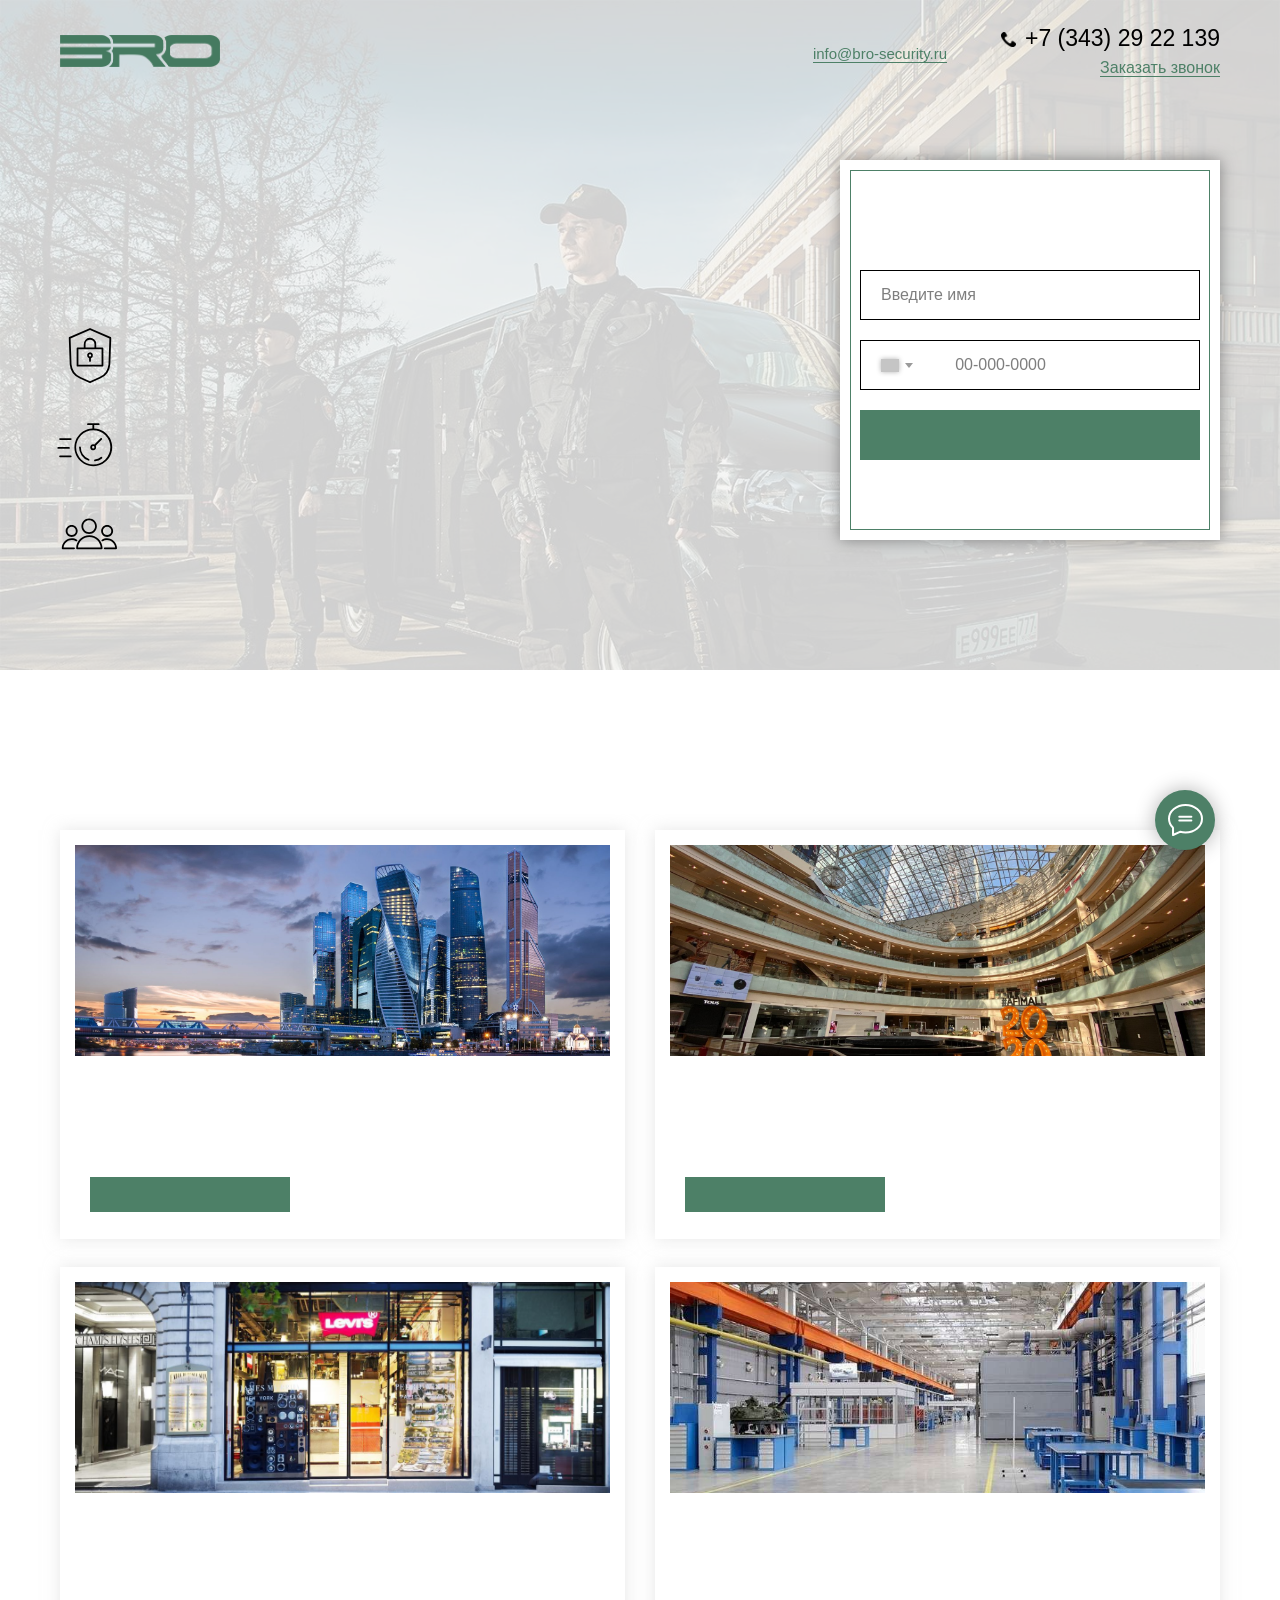
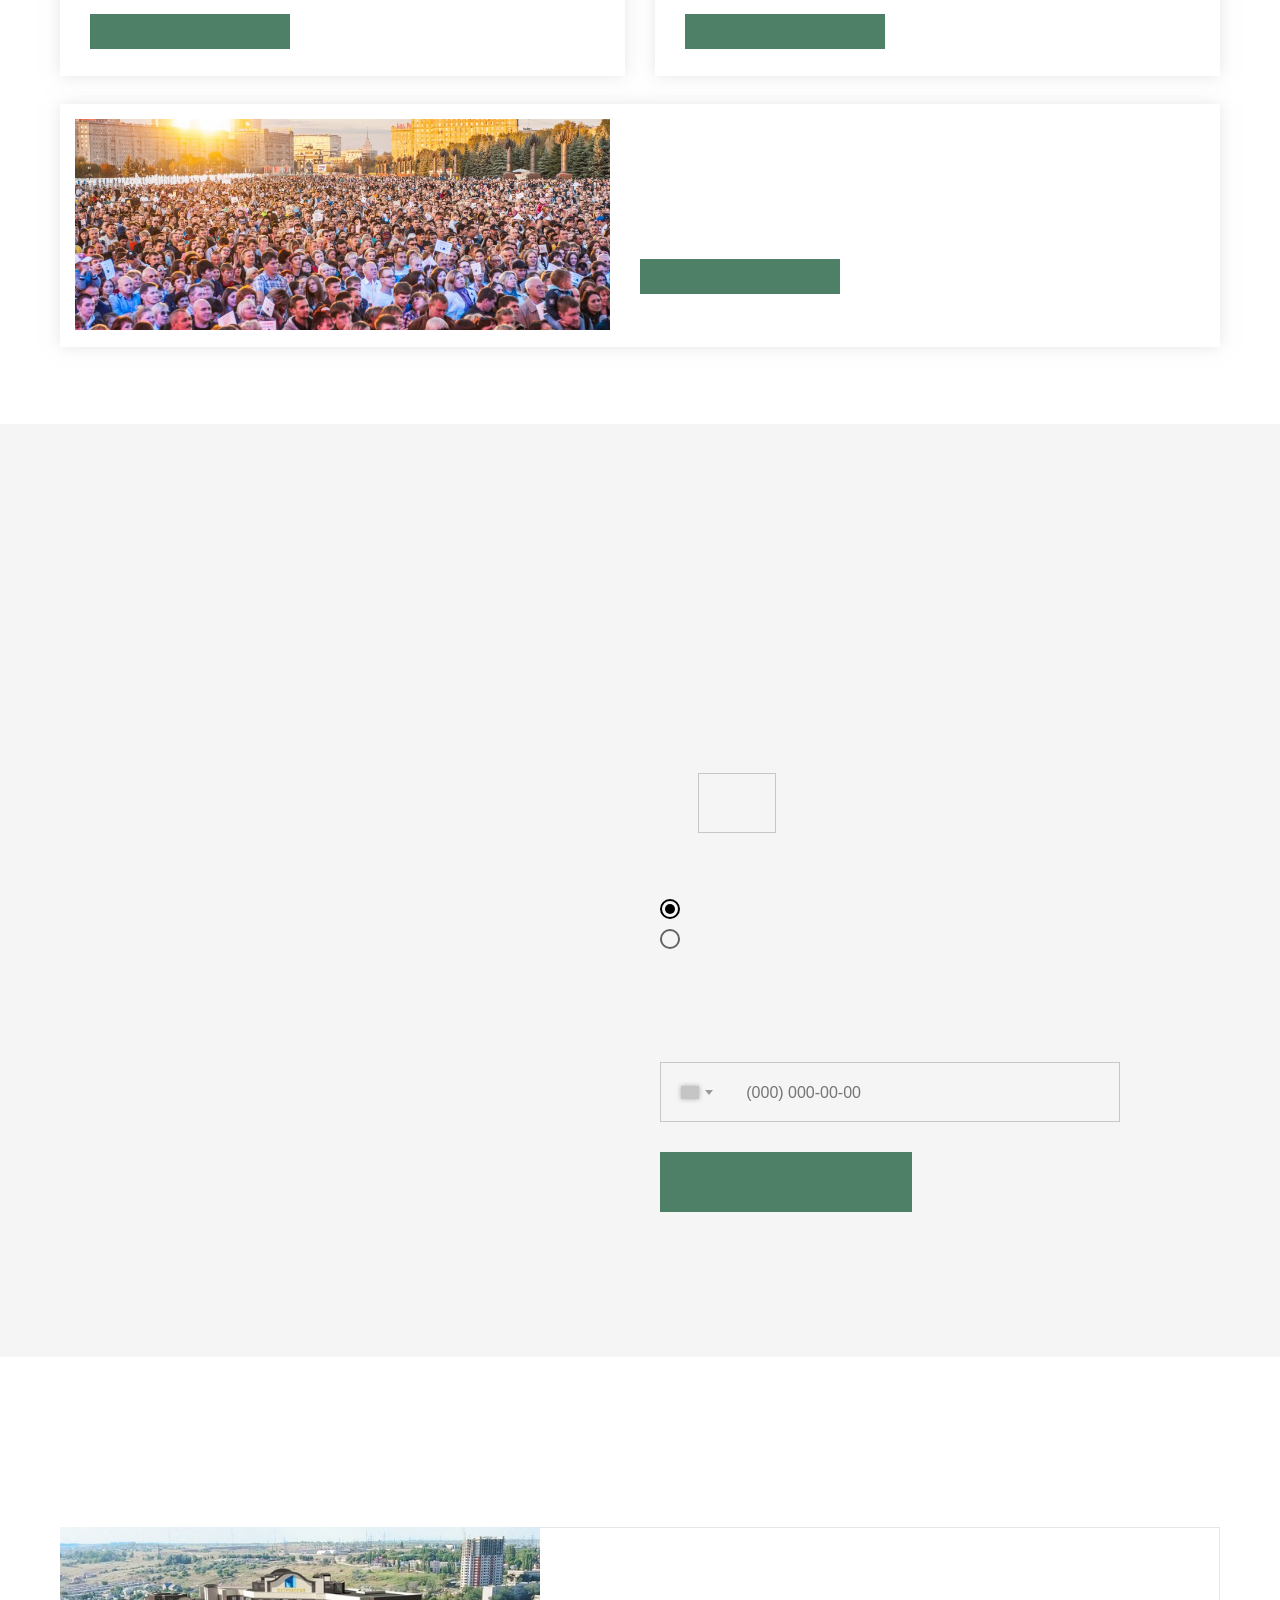
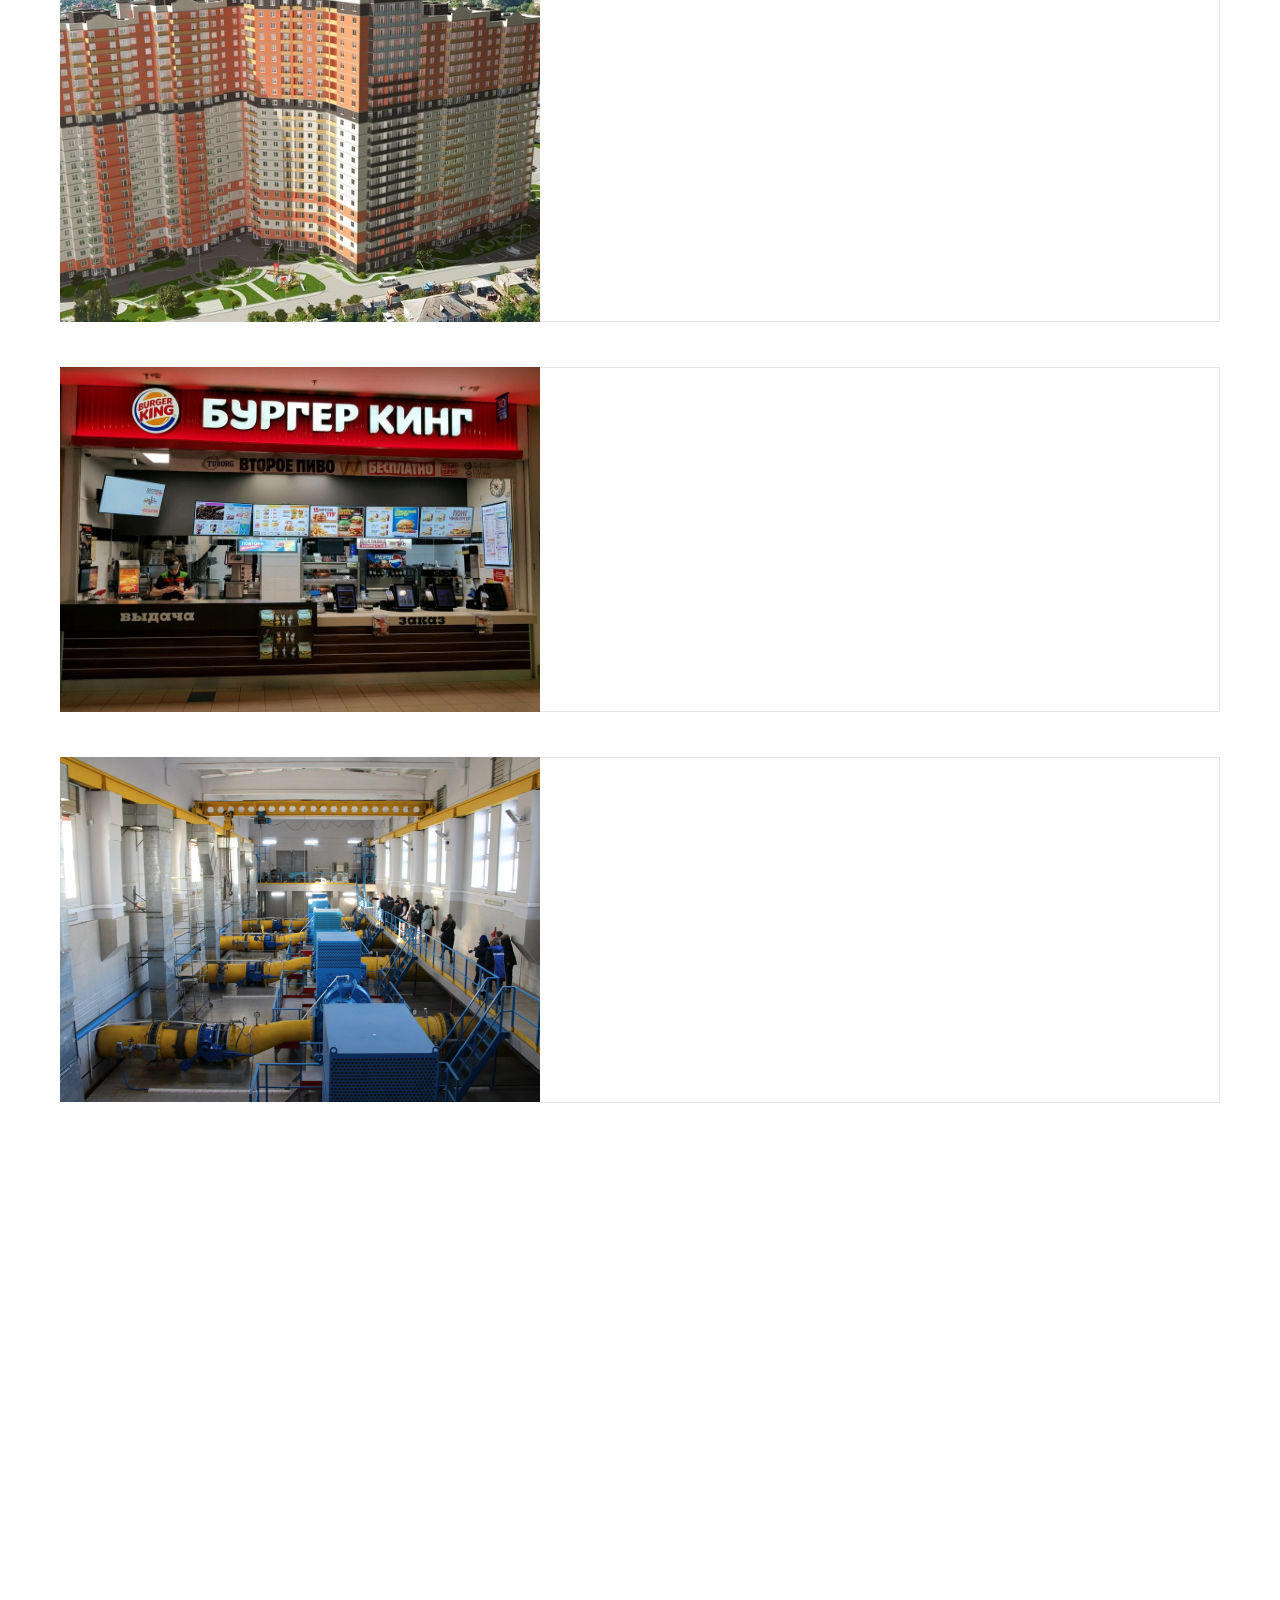
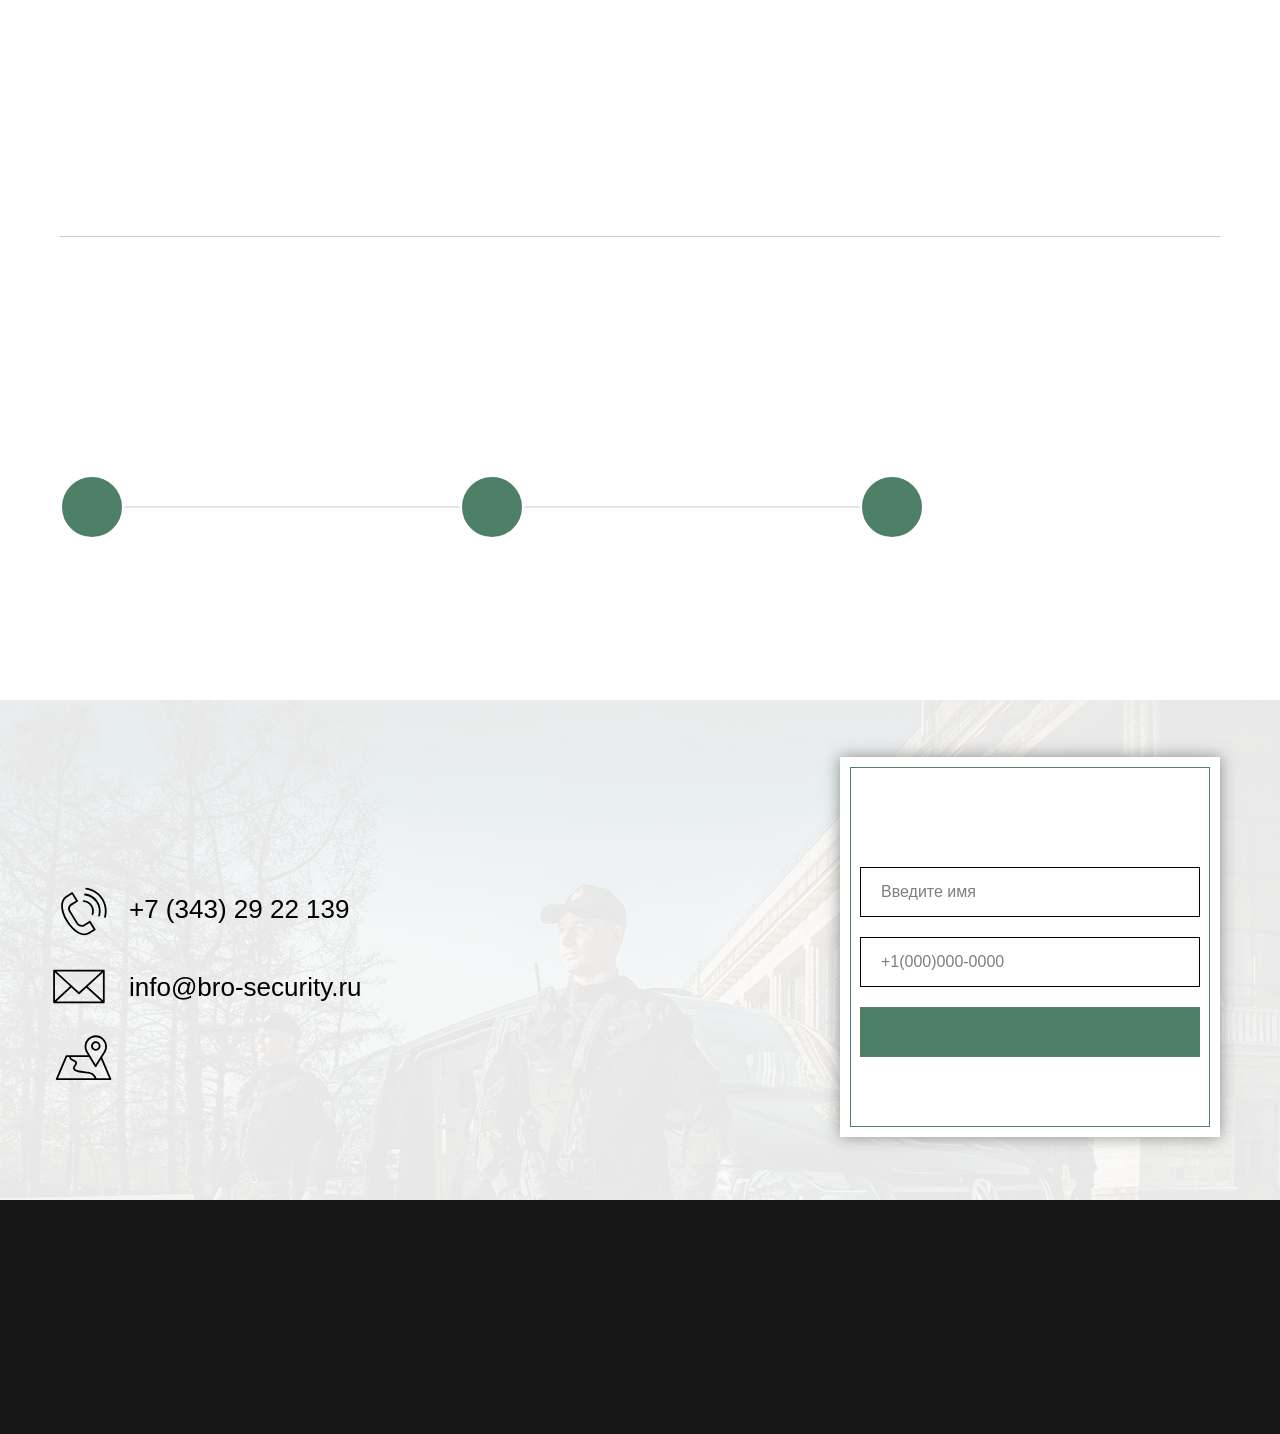
==== index.html @ 753323df "Add files via upload" ====
<!DOCTYPE html><html><head><meta charset="utf-8" /><meta http-equiv="Content-Type" content="text/html; charset=utf-8" /><meta name="viewport" content="width=device-width, initial-scale=1.0" /> <!--metatextblock--><title>Физическая охрана бизнеса от 200 руб/час</title><meta name="description" content="Охранная организация «БРО» предоставляет профессиональные услуги по физической охране бизнеса" /> <meta property="og:url" content="https://bro-security.ru" /><meta property="og:title" content="Физическая охрана бизнеса от 200 руб/час" /><meta property="og:description" content="Охранная организация «БРО» предоставляет профессиональные услуги по физической охране бизнеса" /><meta property="og:type" content="website" /><meta property="og:image" content="images/tild3362-3137-4663-b663-303465323638__slide_1.jpg" /><link rel="canonical" href="https://bro-security.ru"><!--/metatextblock--><meta name="format-detection" content="telephone=no" /><meta http-equiv="x-dns-prefetch-control" content="on"><link rel="dns-prefetch" href="https://ws.tildacdn.com"><link rel="dns-prefetch" href="https://fonts.tildacdn.com"><link rel="shortcut icon" href="images/tild6362-3034-4066-b734-313566666436__iconfinder-lock-4341.ico" type="image/x-icon" /><link rel="apple-touch-icon" href="images/tild3664-3162-4339-a231-393736623938__iconfinder-lock-4341.png"><link rel="apple-touch-icon" sizes="76x76" href="images/tild3664-3162-4339-a231-393736623938__iconfinder-lock-4341.png"><link rel="apple-touch-icon" sizes="152x152" href="images/tild3664-3162-4339-a231-393736623938__iconfinder-lock-4341.png"><link rel="apple-touch-startup-image" href="images/tild3664-3162-4339-a231-393736623938__iconfinder-lock-4341.png"><meta name="msapplication-TileColor" content="#d6d6d6"><meta name="msapplication-TileImage" content="images/tild3838-3130-4834-a637-363061636532__iconfinder-lock-4341.png"><!-- Assets --><script src="https://neo.tildacdn.com/js/tilda-fallback-1.0.min.js" async charset="utf-8"></script><link rel="stylesheet" href="css/tilda-grid-3.0.min.css" type="text/css" media="all" onerror="this.loaderr='y';"/><link rel="stylesheet" href="css/tilda-blocks-page13606999.min.css?t=1726739747" type="text/css" media="all" onerror="this.loaderr='y';" /><link rel="stylesheet" href="css/tilda-popup-1.1.min.css" type="text/css" media="print" onload="this.media='all';" onerror="this.loaderr='y';" /><noscript><link rel="stylesheet" href="css/tilda-popup-1.1.min.css" type="text/css" media="all" /></noscript><link rel="stylesheet" href="css/tilda-forms-1.0.min.css" type="text/css" media="all" onerror="this.loaderr='y';" /><link rel="stylesheet" href="css/tilda-cards-1.0.min.css" type="text/css" media="all" onerror="this.loaderr='y';" /><link rel="stylesheet" href="css/tilda-slds-1.4.min.css" type="text/css" media="print" onload="this.media='all';" onerror="this.loaderr='y';" /><noscript><link rel="stylesheet" href="css/tilda-slds-1.4.min.css" type="text/css" media="all" /></noscript><link rel="stylesheet" href="css/tilda-catalog-1.1.min.css" type="text/css" media="print" onload="this.media='all';" onerror="this.loaderr='y';" /><noscript><link rel="stylesheet" href="css/tilda-catalog-1.1.min.css" type="text/css" media="all" /></noscript><link rel="stylesheet" href="css/highlight.min.css" type="text/css" media="all" onerror="this.loaderr='y';" /><link rel="stylesheet" href="css/tilda-zoom-2.0.min.css" type="text/css" media="print" onload="this.media='all';" onerror="this.loaderr='y';" /><noscript><link rel="stylesheet" href="css/tilda-zoom-2.0.min.css" type="text/css" media="all" /></noscript><script type="text/javascript">TildaFonts = ["2485","2488","2491","2494"];</script><script type="text/javascript" src="js/tilda-fonts.min.js" charset="utf-8" onerror="this.loaderr='y';"></script><script nomodule src="js/tilda-polyfill-1.0.min.js" charset="utf-8"></script><script type="text/javascript">function t_onReady(func) {
if (document.readyState != 'loading') {
func();
} else {
document.addEventListener('DOMContentLoaded', func);
}
}
function t_onFuncLoad(funcName, okFunc, time) {
if (typeof window[funcName] === 'function') {
okFunc();
} else {
setTimeout(function() {
t_onFuncLoad(funcName, okFunc, time);
},(time || 100));
}
}function t_throttle(fn, threshhold, scope) {return function () {fn.apply(scope || this, arguments);};}</script><script src="js/jquery-1.10.2.min.js" charset="utf-8" onerror="this.loaderr='y';"></script> <script src="js/tilda-scripts-3.0.min.js" charset="utf-8" defer onerror="this.loaderr='y';"></script><script src="js/tilda-blocks-page13606999.min.js?t=1726739747" charset="utf-8" async onerror="this.loaderr='y';"></script><script src="js/lazyload-1.3.min.export.js" charset="utf-8" async onerror="this.loaderr='y';"></script><script src="js/tilda-zero-1.1.min.js" charset="utf-8" async onerror="this.loaderr='y';"></script><script src="js/tilda-menu-1.0.min.js" charset="utf-8" async onerror="this.loaderr='y';"></script><script src="js/tilda-popup-1.0.min.js" charset="utf-8" async onerror="this.loaderr='y';"></script><script src="js/tilda-forms-1.0.min.js" charset="utf-8" async onerror="this.loaderr='y';"></script><script src="js/tilda-cards-1.0.min.js" charset="utf-8" async onerror="this.loaderr='y';"></script><script src="js/hammer.min.js" charset="utf-8" async onerror="this.loaderr='y';"></script><script src="js/tilda-slds-1.4.min.js" charset="utf-8" async onerror="this.loaderr='y';"></script><script src="js/tilda-products-1.0.min.js" charset="utf-8" async onerror="this.loaderr='y';"></script><script src="js/tilda-catalog-1.1.min.js" charset="utf-8" async onerror="this.loaderr='y';"></script><script src="js/highlight.min.js" charset="utf-8" onerror="this.loaderr='y';"></script><script src="js/tilda-zero-forms-1.0.min.js" charset="utf-8" async onerror="this.loaderr='y';"></script><script src="js/tilda-zoom-2.0.min.js" charset="utf-8" async onerror="this.loaderr='y';"></script><script src="js/tilda-skiplink-1.0.min.js" charset="utf-8" async onerror="this.loaderr='y';"></script><script src="js/tilda-events-1.0.min.js" charset="utf-8" async onerror="this.loaderr='y';"></script><script type="text/javascript">window.dataLayer = window.dataLayer || [];</script><script type="text/javascript">(function () {
if((/bot|google|yandex|baidu|bing|msn|duckduckbot|teoma|slurp|crawler|spider|robot|crawling|facebook/i.test(navigator.userAgent))===false && typeof(sessionStorage)!='undefined' && sessionStorage.getItem('visited')!=='y' && document.visibilityState){
var style=document.createElement('style');
style.type='text/css';
style.innerHTML='@media screen and (min-width: 980px) {.t-records {opacity: 0;}.t-records_animated {-webkit-transition: opacity ease-in-out .2s;-moz-transition: opacity ease-in-out .2s;-o-transition: opacity ease-in-out .2s;transition: opacity ease-in-out .2s;}.t-records.t-records_visible {opacity: 1;}}';
document.getElementsByTagName('head')[0].appendChild(style);
function t_setvisRecs(){
var alr=document.querySelectorAll('.t-records');
Array.prototype.forEach.call(alr, function(el) {
el.classList.add("t-records_animated");
});
setTimeout(function () {
Array.prototype.forEach.call(alr, function(el) {
el.classList.add("t-records_visible");
});
sessionStorage.setItem("visited", "y");
}, 400);
} 
document.addEventListener('DOMContentLoaded', t_setvisRecs);
}
})();</script></head><body class="t-body" style="margin:0;"><!--allrecords--><div id="allrecords" data-tilda-export="yes" class="t-records" data-hook="blocks-collection-content-node" data-tilda-project-id="2915961" data-tilda-page-id="13606999" data-tilda-formskey="f12c37e75016c7831e504bdbd648b25a" data-tilda-lazy="yes" data-tilda-root-zone="com" ><div id="rec226023724" class="r t-rec" style=" " data-animationappear="off" data-record-type="396" ><!-- T396 --><style>#rec226023724 .t396__artboard {height: 670px; background-color: #e6e6e6; }#rec226023724 .t396__filter {height: 670px; background-image: -webkit-gradient( linear, left top, left bottom, from(rgba(255,255,255,0.8)), to(rgba(255,255,255,0.8)) );background-image: -webkit-linear-gradient(top, rgba(255,255,255,0.8), rgba(255,255,255,0.8));background-image: linear-gradient(to bottom, rgba(255,255,255,0.8), rgba(255,255,255,0.8));will-change: transform;}#rec226023724 .t396__carrier{height: 670px;background-position: center top;background-attachment: scroll;background-image: url('images/tild3563-3531-4265-b730-343166623231__-__resize__20x__slide_1.jpg');background-size: cover;background-repeat: no-repeat;}@media screen and (max-width: 1199px) {#rec226023724 .t396__artboard,#rec226023724 .t396__filter,#rec226023724 .t396__carrier {height: 590px;}#rec226023724 .t396__filter {}#rec226023724 .t396__carrier {background-attachment: scroll;}}@media screen and (max-width: 959px) {#rec226023724 .t396__artboard,#rec226023724 .t396__filter,#rec226023724 .t396__carrier {height: 740px;}#rec226023724 .t396__filter {}#rec226023724 .t396__carrier {background-attachment: scroll;}}@media screen and (max-width: 639px) {#rec226023724 .t396__artboard,#rec226023724 .t396__filter,#rec226023724 .t396__carrier {height: 800px;}#rec226023724 .t396__filter {}#rec226023724 .t396__carrier {background-attachment: scroll;}}@media screen and (max-width: 479px) {#rec226023724 .t396__artboard,#rec226023724 .t396__filter,#rec226023724 .t396__carrier {height: 840px;}#rec226023724 .t396__filter {}#rec226023724 .t396__carrier {background-attachment: scroll;}} #rec226023724 .tn-elem[data-elem-id="1599042487624"] { z-index: 3; top: 35px;left: calc(50% - 600px + 20px);width: 160px;}#rec226023724 .tn-elem[data-elem-id="1599042487624"] .tn-atom { background-position: center center;border-color: transparent ;border-style: solid ; }@media screen and (max-width: 1199px) {#rec226023724 .tn-elem[data-elem-id="1599042487624"] {top: 35px;left: calc(50% - 480px + 10px);}}@media screen and (max-width: 959px) {#rec226023724 .tn-elem[data-elem-id="1599042487624"] {top: 35px;left: calc(50% - 320px + 10px);}}@media screen and (max-width: 639px) {#rec226023724 .tn-elem[data-elem-id="1599042487624"] {top: 30px;left: calc(50% - 240px + 10px);width: 130px;}}@media screen and (max-width: 479px) {#rec226023724 .tn-elem[data-elem-id="1599042487624"] {top: 27px;left: calc(50% - 160px + 5px);width: 100px;}} #rec226023724 .tn-elem[data-elem-id="1599042923608"] { color: #000000; z-index: 4; top: 29px;left: calc(50% - 600px + 195px);width: 140px;}#rec226023724 .tn-elem[data-elem-id="1599042923608"] .tn-atom { color: #000000; font-size: 13px; font-family: 'Foros',Arial,sans-serif; line-height: 1.25; font-weight: 300; background-position: center center;border-color: transparent ;border-style: solid ; }@media screen and (max-width: 1199px) {#rec226023724 .tn-elem[data-elem-id="1599042923608"] {top: 35px;left: calc(50% - 480px + 180px);width: 190px;}}@media screen and (max-width: 959px) {#rec226023724 .tn-elem[data-elem-id="1599042923608"] {top: 115px;left: calc(50% - 320px + -330px);width: 220px;}}@media screen and (max-width: 639px) {}@media screen and (max-width: 479px) {#rec226023724 .tn-elem[data-elem-id="1599042923608"] {top: 125px;left: calc(50% - 160px + -470px);}} #rec226023724 .tn-elem[data-elem-id="1599043011247"] { color: #000000; z-index: 5; top: 160px;left: calc(50% - 600px + 20px);width: 760px;}#rec226023724 .tn-elem[data-elem-id="1599043011247"] .tn-atom { color: #000000; font-size: 53px; font-family: 'Foros',Arial,sans-serif; line-height: 1.3; font-weight: 500; background-position: center center;border-color: transparent ;border-style: solid ; }@media screen and (max-width: 1199px) {#rec226023724 .tn-elem[data-elem-id="1599043011247"] {top: 115px;left: calc(50% - 480px + 10px);width: 580px;}#rec226023724 .tn-elem[data-elem-id="1599043011247"] .tn-atom { font-size: 42px; }}@media screen and (max-width: 959px) {#rec226023724 .tn-elem[data-elem-id="1599043011247"] {top: 115px;left: calc(50% - 320px + 10px);}}@media screen and (max-width: 639px) {#rec226023724 .tn-elem[data-elem-id="1599043011247"] {width: 440px;}#rec226023724 .tn-elem[data-elem-id="1599043011247"] .tn-atom { font-size: 32px; }}@media screen and (max-width: 479px) {#rec226023724 .tn-elem[data-elem-id="1599043011247"] {top: 95px;left: calc(50% - 160px + 5px);width: 280px;}#rec226023724 .tn-elem[data-elem-id="1599043011247"] .tn-atom { font-size: 20px; }} #rec226023724 .tn-elem[data-elem-id="1599043241103"] { color: #000000; text-align: right; z-index: 6; top: 20px;left: calc(50% - 600px + 950px);width: 230px;}#rec226023724 .tn-elem[data-elem-id="1599043241103"] .tn-atom { color: #000000; font-size: 23px; font-family: 'Foros',Arial,sans-serif; line-height: 1.55; font-weight: 500; background-position: center center;border-color: transparent ;border-style: solid ; }@media screen and (max-width: 1199px) {#rec226023724 .tn-elem[data-elem-id="1599043241103"] {top: 20px;left: calc(50% - 480px + 720px);}}@media screen and (max-width: 959px) {#rec226023724 .tn-elem[data-elem-id="1599043241103"] {top: 25px;left: calc(50% - 320px + 400px);}}@media screen and (max-width: 639px) {#rec226023724 .tn-elem[data-elem-id="1599043241103"] {top: 15px;left: calc(50% - 240px + 240px);}}@media screen and (max-width: 479px) {#rec226023724 .tn-elem[data-elem-id="1599043241103"] {top: 23px;left: calc(50% - 160px + 145px);width: 170px;}#rec226023724 .tn-elem[data-elem-id="1599043241103"] .tn-atom { font-size: 18px; }} #rec226023724 .tn-elem[data-elem-id="1599043601414"] { color: #000000; text-align: right; z-index: 7; top: 55px;left: calc(50% - 600px + 1040px);width: 140px;}#rec226023724 .tn-elem[data-elem-id="1599043601414"] .tn-atom { color: #000000; font-size: 16px; font-family: 'Foros',Arial,sans-serif; line-height: 1.55; font-weight: 300; background-position: center center;border-color: transparent ;border-style: solid ; }@media screen and (max-width: 1199px) {#rec226023724 .tn-elem[data-elem-id="1599043601414"] {top: 50px;left: calc(50% - 480px + 810px);}}@media screen and (max-width: 959px) {#rec226023724 .tn-elem[data-elem-id="1599043601414"] {top: 60px;left: calc(50% - 320px + 490px);}}@media screen and (max-width: 639px) {#rec226023724 .tn-elem[data-elem-id="1599043601414"] {top: 45px;left: calc(50% - 240px + 330px);}}@media screen and (max-width: 479px) {#rec226023724 .tn-elem[data-elem-id="1599043601414"] {top: 180px;left: calc(50% - 160px + -600px);}} #rec226023724 .tn-elem[data-elem-id="1599044233701"] { color: #000000; text-align: center; z-index: 8; top: 38px;left: calc(50% - 600px + 350px);width: 90px;}#rec226023724 .tn-elem[data-elem-id="1599044233701"] .tn-atom { color: #000000; font-size: 20px; font-family: 'Foros',Arial,sans-serif; line-height: 1.55; font-weight: 400; background-position: center center;border-color: transparent ;border-style: solid ; }@media screen and (max-width: 1199px) {#rec226023724 .tn-elem[data-elem-id="1599044233701"] {top: -150px;left: calc(50% - 480px + 310px);}}@media screen and (max-width: 959px) {}@media screen and (max-width: 639px) {}@media screen and (max-width: 479px) {} #rec226023724 .tn-elem[data-elem-id="1599044256987"] { color: #000000; text-align: center; z-index: 9; top: 38px;left: calc(50% - 600px + 460px);width: 110px;}#rec226023724 .tn-elem[data-elem-id="1599044256987"] .tn-atom { color: #000000; font-size: 20px; font-family: 'Foros',Arial,sans-serif; line-height: 1.55; font-weight: 400; background-position: center center;border-color: transparent ;border-style: solid ; }@media screen and (max-width: 1199px) {#rec226023724 .tn-elem[data-elem-id="1599044256987"] {top: -150px;left: calc(50% - 480px + 420px);}}@media screen and (max-width: 959px) {}@media screen and (max-width: 639px) {}@media screen and (max-width: 479px) {} #rec226023724 .tn-elem[data-elem-id="1599044273295"] { color: #000000; text-align: center; z-index: 10; top: 38px;left: calc(50% - 600px + 590px);width: 120px;}#rec226023724 .tn-elem[data-elem-id="1599044273295"] .tn-atom { color: #000000; font-size: 20px; font-family: 'Foros',Arial,sans-serif; line-height: 1.55; font-weight: 400; background-position: center center;border-color: transparent ;border-style: solid ; }@media screen and (max-width: 1199px) {#rec226023724 .tn-elem[data-elem-id="1599044273295"] {top: -150px;left: calc(50% - 480px + 550px);}}@media screen and (max-width: 959px) {}@media screen and (max-width: 639px) {}@media screen and (max-width: 479px) {} #rec226023724 .tn-elem[data-elem-id="1599044586973"] { z-index: 11; top: 160px;left: calc(50% - 600px + 800px);width: 380px;height:380px;}#rec226023724 .tn-elem[data-elem-id="1599044586973"] .tn-atom { background-color: #ffffff; background-position: center center;border-color: transparent ;border-style: solid ;box-shadow: 0px 0px 15px 0px rgba(77,77,77,0.6);}@media screen and (max-width: 1199px) {#rec226023724 .tn-elem[data-elem-id="1599044586973"] {top: 125px;left: calc(50% - 480px + 630px);width: 320px;height: 380px;}}@media screen and (max-width: 959px) {#rec226023724 .tn-elem[data-elem-id="1599044586973"] {top: 470px;left: calc(50% - 320px + 10px);width: 620px;height: 220px;}}@media screen and (max-width: 639px) {#rec226023724 .tn-elem[data-elem-id="1599044586973"] {top: 380px;left: calc(50% - 240px + 10px);width: 460px;height: 370px;}}@media screen and (max-width: 479px) {#rec226023724 .tn-elem[data-elem-id="1599044586973"] {top: 405px;left: calc(50% - 160px + 5px);width: 310px;height: 390px;}} #rec226023724 .tn-elem[data-elem-id="1599044803181"] { z-index: 12; top: 170px;left: calc(50% - 600px + 810px);width: 360px;height:360px;}#rec226023724 .tn-elem[data-elem-id="1599044803181"] .tn-atom { border-width: 1px; background-position: center center;border-color: #4d8067 ;border-style: solid ; }@media screen and (max-width: 1199px) {#rec226023724 .tn-elem[data-elem-id="1599044803181"] {top: 135px;left: calc(50% - 480px + 640px);width: 300px;height: 360px;}}@media screen and (max-width: 959px) {#rec226023724 .tn-elem[data-elem-id="1599044803181"] {top: 480px;left: calc(50% - 320px + 20px);width: 600px;height: 200px;}}@media screen and (max-width: 639px) {#rec226023724 .tn-elem[data-elem-id="1599044803181"] {top: 390px;left: calc(50% - 240px + 20px);width: 440px;height: 350px;}}@media screen and (max-width: 479px) {#rec226023724 .tn-elem[data-elem-id="1599044803181"] {top: 415px;left: calc(50% - 160px + 15px);width: 290px;height: 370px;}} #rec226023724 .tn-elem[data-elem-id="1599044510063"] { z-index: 13; top: 270px;left: calc(50% - 600px + 820px);width: 340px;}#rec226023724 .tn-elem[data-elem-id="1599044510063"] .tn-atom { background-position: center center;border-color: transparent ;border-style: solid ; }@media screen and (max-width: 1199px) {#rec226023724 .tn-elem[data-elem-id="1599044510063"] {top: 227px;left: calc(50% - 480px + 650px);width: 280px;}}@media screen and (max-width: 959px) {#rec226023724 .tn-elem[data-elem-id="1599044510063"] {top: 571px;left: calc(50% - 320px + 35px);width: 570px;}}@media screen and (max-width: 639px) {#rec226023724 .tn-elem[data-elem-id="1599044510063"] {top: 475px;left: calc(50% - 240px + 30px);width: 420px;}}@media screen and (max-width: 479px) {#rec226023724 .tn-elem[data-elem-id="1599044510063"] {top: 510px;left: calc(50% - 160px + 25px);width: 270px;}} #rec226023724 .tn-elem[data-elem-id="1599044917005"] { color: #000000; text-align: center; z-index: 14; top: 185px;left: calc(50% - 600px + 820px);width: 340px;}#rec226023724 .tn-elem[data-elem-id="1599044917005"] .tn-atom { color: #000000; font-size: 26px; font-family: 'Foros',Arial,sans-serif; line-height: 1.55; font-weight: 400; background-position: center center;border-color: transparent ;border-style: solid ; }@media screen and (max-width: 1199px) {#rec226023724 .tn-elem[data-elem-id="1599044917005"] {top: 150px;left: calc(50% - 480px + 630px);width: 320px;}}@media screen and (max-width: 959px) {#rec226023724 .tn-elem[data-elem-id="1599044917005"] {top: 495px;left: calc(50% - 320px + 150px);width: 340px;}}@media screen and (max-width: 639px) {#rec226023724 .tn-elem[data-elem-id="1599044917005"] {top: 400px;left: calc(50% - 240px + 70px);}}@media screen and (max-width: 479px) {#rec226023724 .tn-elem[data-elem-id="1599044917005"] {top: 440px;left: calc(50% - 160px + 10px);width: 300px;}#rec226023724 .tn-elem[data-elem-id="1599044917005"] .tn-atom { font-size: 22px; }} #rec226023724 .tn-elem[data-elem-id="1599044956860"] { color: #000000; text-align: center; z-index: 15; top: 225px;left: calc(50% - 600px + 820px);width: 340px;}#rec226023724 .tn-elem[data-elem-id="1599044956860"] .tn-atom { color: #000000; font-size: 16px; font-family: 'Foros',Arial,sans-serif; line-height: 1.55; font-weight: 300; background-position: center center;border-color: transparent ;border-style: solid ; }@media screen and (max-width: 1199px) {#rec226023724 .tn-elem[data-elem-id="1599044956860"] {top: 190px;left: calc(50% - 480px + 630px);width: 320px;}#rec226023724 .tn-elem[data-elem-id="1599044956860"] .tn-atom { font-size: 13px; }}@media screen and (max-width: 959px) {#rec226023724 .tn-elem[data-elem-id="1599044956860"] {top: 535px;left: calc(50% - 320px + 160px);}}@media screen and (max-width: 639px) {#rec226023724 .tn-elem[data-elem-id="1599044956860"] {top: 440px;left: calc(50% - 240px + 80px);}#rec226023724 .tn-elem[data-elem-id="1599044956860"] .tn-atom { font-size: 15px; }}@media screen and (max-width: 479px) {#rec226023724 .tn-elem[data-elem-id="1599044956860"] {top: 475px;left: calc(50% - 160px + 0px);}#rec226023724 .tn-elem[data-elem-id="1599044956860"] .tn-atom { font-size: 12px; }} #rec226023724 .tn-elem[data-elem-id="1599045900586"] { z-index: 16; top: 505px;left: calc(50% - 600px + 20px);width: 60px;}#rec226023724 .tn-elem[data-elem-id="1599045900586"] .tn-atom { background-position: center center;border-color: transparent ;border-style: solid ; }@media screen and (max-width: 1199px) {#rec226023724 .tn-elem[data-elem-id="1599045900586"] {top: 424px;left: calc(50% - 480px + 10px);}}@media screen and (max-width: 959px) {#rec226023724 .tn-elem[data-elem-id="1599045900586"] {top: 394px;left: calc(50% - 320px + 10px);}}@media screen and (max-width: 639px) {#rec226023724 .tn-elem[data-elem-id="1599045900586"] {top: 313px;left: calc(50% - 240px + 5px);width: 35px;}}@media screen and (max-width: 479px) {#rec226023724 .tn-elem[data-elem-id="1599045900586"] {top: 315px;left: calc(50% - 160px + 5px);width: 35px;}} #rec226023724 .tn-elem[data-elem-id="1599045919009"] { z-index: 17; top: 325px;left: calc(50% - 600px + 20px);width: 60px;}#rec226023724 .tn-elem[data-elem-id="1599045919009"] .tn-atom { background-position: center center;border-color: transparent ;border-style: solid ; }@media screen and (max-width: 1199px) {#rec226023724 .tn-elem[data-elem-id="1599045919009"] {top: 244px;left: calc(50% - 480px + 10px);}}@media screen and (max-width: 959px) {#rec226023724 .tn-elem[data-elem-id="1599045919009"] {top: 244px;left: calc(50% - 320px + 10px);}}@media screen and (max-width: 639px) {#rec226023724 .tn-elem[data-elem-id="1599045919009"] {top: 213px;left: calc(50% - 240px + 5px);width: 35px;}}@media screen and (max-width: 479px) {#rec226023724 .tn-elem[data-elem-id="1599045919009"] {top: 170px;left: calc(50% - 160px + 5px);width: 35px;}} #rec226023724 .tn-elem[data-elem-id="1599045920773"] { z-index: 18; top: 415px;left: calc(50% - 600px + 15px);width: 60px;}#rec226023724 .tn-elem[data-elem-id="1599045920773"] .tn-atom { background-position: center center;border-color: transparent ;border-style: solid ; }@media screen and (max-width: 1199px) {#rec226023724 .tn-elem[data-elem-id="1599045920773"] {top: 334px;left: calc(50% - 480px + 5px);}}@media screen and (max-width: 959px) {#rec226023724 .tn-elem[data-elem-id="1599045920773"] {top: 319px;left: calc(50% - 320px + 5px);}}@media screen and (max-width: 639px) {#rec226023724 .tn-elem[data-elem-id="1599045920773"] {top: 263px;left: calc(50% - 240px + 1px);width: 35px;}}@media screen and (max-width: 479px) {#rec226023724 .tn-elem[data-elem-id="1599045920773"] {top: 250px;left: calc(50% - 160px + 2px);width: 35px;}} #rec226023724 .tn-elem[data-elem-id="1599046004490"] { color: #000000; z-index: 19; top: 325px;left: calc(50% - 600px + 90px);width: 590px;}#rec226023724 .tn-elem[data-elem-id="1599046004490"] .tn-atom { color: #000000; font-size: 22px; font-family: 'Foros',Arial,sans-serif; line-height: 1.55; font-weight: 400; background-position: center center;border-color: transparent ;border-style: solid ; }@media screen and (max-width: 1199px) {#rec226023724 .tn-elem[data-elem-id="1599046004490"] {top: 244px;left: calc(50% - 480px + 80px);}#rec226023724 .tn-elem[data-elem-id="1599046004490"] .tn-atom { font-size: 19px; }}@media screen and (max-width: 959px) {#rec226023724 .tn-elem[data-elem-id="1599046004490"] {top: 244px;left: calc(50% - 320px + 80px);}}@media screen and (max-width: 639px) {#rec226023724 .tn-elem[data-elem-id="1599046004490"] {top: 213px;left: calc(50% - 240px + 45px);}#rec226023724 .tn-elem[data-elem-id="1599046004490"] .tn-atom { font-size: 15px; }}@media screen and (max-width: 479px) {#rec226023724 .tn-elem[data-elem-id="1599046004490"] {top: 170px;left: calc(50% - 160px + 50px);width: 260px;}#rec226023724 .tn-elem[data-elem-id="1599046004490"] .tn-atom { font-size: 14px; line-height: 1.25; }} #rec226023724 .tn-elem[data-elem-id="1599046047493"] { color: #000000; z-index: 20; top: 355px;left: calc(50% - 600px + 90px);width: 660px;}#rec226023724 .tn-elem[data-elem-id="1599046047493"] .tn-atom { color: #000000; font-size: 16px; font-family: 'Foros',Arial,sans-serif; line-height: 1.55; font-weight: 100; background-position: center center;border-color: transparent ;border-style: solid ; }@media screen and (max-width: 1199px) {#rec226023724 .tn-elem[data-elem-id="1599046047493"] {top: 274px;left: calc(50% - 480px + 80px);width: 560px;}#rec226023724 .tn-elem[data-elem-id="1599046047493"] .tn-atom { font-size: 13px; }}@media screen and (max-width: 959px) {#rec226023724 .tn-elem[data-elem-id="1599046047493"] {top: 274px;left: calc(50% - 320px + 80px);}}@media screen and (max-width: 639px) {#rec226023724 .tn-elem[data-elem-id="1599046047493"] {top: 233px;left: calc(50% - 240px + 45px);}#rec226023724 .tn-elem[data-elem-id="1599046047493"] .tn-atom { font-size: 11px; }}@media screen and (max-width: 479px) {#rec226023724 .tn-elem[data-elem-id="1599046047493"] {top: 205px;left: calc(50% - 160px + 50px);width: 290px;}#rec226023724 .tn-elem[data-elem-id="1599046047493"] .tn-atom { line-height: 1.25; }} #rec226023724 .tn-elem[data-elem-id="1599046126547"] { color: #000000; z-index: 21; top: 415px;left: calc(50% - 600px + 90px);width: 590px;}#rec226023724 .tn-elem[data-elem-id="1599046126547"] .tn-atom { color: #000000; font-size: 22px; font-family: 'Foros',Arial,sans-serif; line-height: 1.55; font-weight: 400; background-position: center center;border-color: transparent ;border-style: solid ; }@media screen and (max-width: 1199px) {#rec226023724 .tn-elem[data-elem-id="1599046126547"] {top: 334px;left: calc(50% - 480px + 80px);}#rec226023724 .tn-elem[data-elem-id="1599046126547"] .tn-atom { font-size: 19px; }}@media screen and (max-width: 959px) {#rec226023724 .tn-elem[data-elem-id="1599046126547"] {top: 319px;left: calc(50% - 320px + 80px);}}@media screen and (max-width: 639px) {#rec226023724 .tn-elem[data-elem-id="1599046126547"] {top: 263px;left: calc(50% - 240px + 45px);}#rec226023724 .tn-elem[data-elem-id="1599046126547"] .tn-atom { font-size: 15px; }}@media screen and (max-width: 479px) {#rec226023724 .tn-elem[data-elem-id="1599046126547"] {top: 250px;left: calc(50% - 160px + 50px);}#rec226023724 .tn-elem[data-elem-id="1599046126547"] .tn-atom { font-size: 14px; line-height: 1.25; }} #rec226023724 .tn-elem[data-elem-id="1599046126577"] { color: #000000; z-index: 22; top: 445px;left: calc(50% - 600px + 90px);width: 560px;}#rec226023724 .tn-elem[data-elem-id="1599046126577"] .tn-atom { color: #000000; font-size: 16px; font-family: 'Foros',Arial,sans-serif; line-height: 1.55; font-weight: 100; background-position: center center;border-color: transparent ;border-style: solid ; }@media screen and (max-width: 1199px) {#rec226023724 .tn-elem[data-elem-id="1599046126577"] {top: 364px;left: calc(50% - 480px + 80px);}#rec226023724 .tn-elem[data-elem-id="1599046126577"] .tn-atom { font-size: 13px; }}@media screen and (max-width: 959px) {#rec226023724 .tn-elem[data-elem-id="1599046126577"] {top: 349px;left: calc(50% - 320px + 80px);}}@media screen and (max-width: 639px) {#rec226023724 .tn-elem[data-elem-id="1599046126577"] {top: 283px;left: calc(50% - 240px + 45px);}#rec226023724 .tn-elem[data-elem-id="1599046126577"] .tn-atom { font-size: 11px; }}@media screen and (max-width: 479px) {#rec226023724 .tn-elem[data-elem-id="1599046126577"] {top: 270px;left: calc(50% - 160px + 50px);width: 260px;}#rec226023724 .tn-elem[data-elem-id="1599046126577"] .tn-atom { line-height: 1.25; }} #rec226023724 .tn-elem[data-elem-id="1599046161750"] { color: #000000; z-index: 23; top: 505px;left: calc(50% - 600px + 90px);width: 590px;}#rec226023724 .tn-elem[data-elem-id="1599046161750"] .tn-atom { color: #000000; font-size: 22px; font-family: 'Foros',Arial,sans-serif; line-height: 1.55; font-weight: 400; background-position: center center;border-color: transparent ;border-style: solid ; }@media screen and (max-width: 1199px) {#rec226023724 .tn-elem[data-elem-id="1599046161750"] {top: 424px;left: calc(50% - 480px + 80px);}#rec226023724 .tn-elem[data-elem-id="1599046161750"] .tn-atom { font-size: 19px; }}@media screen and (max-width: 959px) {#rec226023724 .tn-elem[data-elem-id="1599046161750"] {top: 394px;left: calc(50% - 320px + 80px);}}@media screen and (max-width: 639px) {#rec226023724 .tn-elem[data-elem-id="1599046161750"] {top: 313px;left: calc(50% - 240px + 45px);}#rec226023724 .tn-elem[data-elem-id="1599046161750"] .tn-atom { font-size: 15px; }}@media screen and (max-width: 479px) {#rec226023724 .tn-elem[data-elem-id="1599046161750"] {top: 315px;left: calc(50% - 160px + 50px);width: 250px;}#rec226023724 .tn-elem[data-elem-id="1599046161750"] .tn-atom { font-size: 14px; line-height: 1.25; }} #rec226023724 .tn-elem[data-elem-id="1599046161769"] { color: #000000; z-index: 24; top: 535px;left: calc(50% - 600px + 90px);width: 610px;}#rec226023724 .tn-elem[data-elem-id="1599046161769"] .tn-atom { color: #000000; font-size: 16px; font-family: 'Foros',Arial,sans-serif; line-height: 1.55; font-weight: 100; background-position: center center;border-color: transparent ;border-style: solid ; }@media screen and (max-width: 1199px) {#rec226023724 .tn-elem[data-elem-id="1599046161769"] {top: 454px;left: calc(50% - 480px + 80px);}#rec226023724 .tn-elem[data-elem-id="1599046161769"] .tn-atom { font-size: 13px; }}@media screen and (max-width: 959px) {#rec226023724 .tn-elem[data-elem-id="1599046161769"] {top: 424px;left: calc(50% - 320px + 80px);width: 540px;}}@media screen and (max-width: 639px) {#rec226023724 .tn-elem[data-elem-id="1599046161769"] {top: 333px;left: calc(50% - 240px + 45px);}#rec226023724 .tn-elem[data-elem-id="1599046161769"] .tn-atom { font-size: 11px; }}@media screen and (max-width: 479px) {#rec226023724 .tn-elem[data-elem-id="1599046161769"] {top: 352px;left: calc(50% - 160px + 50px);width: 260px;}#rec226023724 .tn-elem[data-elem-id="1599046161769"] .tn-atom { line-height: 1.25; }} #rec226023724 .tn-elem[data-elem-id="1599216794284"] { z-index: 26; top: 32px;left: calc(50% - 600px + 961px);width: 15px;}#rec226023724 .tn-elem[data-elem-id="1599216794284"] .tn-atom { background-position: center center;border-color: transparent ;border-style: solid ; }@media screen and (max-width: 1199px) {#rec226023724 .tn-elem[data-elem-id="1599216794284"] {top: 31px;left: calc(50% - 480px + 731px);}}@media screen and (max-width: 959px) {#rec226023724 .tn-elem[data-elem-id="1599216794284"] {top: 37px;left: calc(50% - 320px + 412px);}}@media screen and (max-width: 639px) {#rec226023724 .tn-elem[data-elem-id="1599216794284"] {top: 26px;left: calc(50% - 240px + 252px);}}@media screen and (max-width: 479px) {#rec226023724 .tn-elem[data-elem-id="1599216794284"] {top: 190px;left: calc(50% - 160px + -370px);}} #rec226023724 .tn-elem[data-elem-id="1599217393654"] { color: #000000; text-align: center; z-index: 27; top: 42px;left: calc(50% - 600px + 720px);width: 240px;}#rec226023724 .tn-elem[data-elem-id="1599217393654"] .tn-atom { color: #000000; font-size: 15px; font-family: 'Foros',Arial,sans-serif; line-height: 1.55; font-weight: 300; background-position: center center;border-color: transparent ;border-style: solid ; }@media screen and (max-width: 1199px) {#rec226023724 .tn-elem[data-elem-id="1599217393654"] {top: 35px;left: calc(50% - 480px + 520px);width: 190px;}}@media screen and (max-width: 959px) {#rec226023724 .tn-elem[data-elem-id="1599217393654"] {top: 185px;left: calc(50% - 320px + -360px);}}@media screen and (max-width: 639px) {#rec226023724 .tn-elem[data-elem-id="1599217393654"] {top: 175px;left: calc(50% - 240px + -450px);}}@media screen and (max-width: 479px) {#rec226023724 .tn-elem[data-elem-id="1599217393654"] {top: 190pxpx;left: calc(50% - 160px + -590pxpx);}}</style><div class='t396'><div class="t396__artboard" data-artboard-recid="226023724" data-artboard-screens="320,480,640,960,1200" data-artboard-height="670" data-artboard-valign="center" data-artboard-height-res-320="840" data-artboard-height-res-480="800" data-artboard-height-res-640="740" data-artboard-height-res-960="590" 
><div class="t396__carrier t-bgimg" data-artboard-recid="226023724" data-original="images/tild3563-3531-4265-b730-343166623231__slide_1.jpg"></div><div class="t396__filter" data-artboard-recid="226023724"></div><div class='t396__elem tn-elem tn-elem__2260237241599042487624' data-elem-id='1599042487624' data-elem-type='image' data-field-top-value="35" data-field-left-value="20" data-field-width-value="160" data-field-axisy-value="top" data-field-axisx-value="left" data-field-container-value="grid" data-field-topunits-value="" data-field-leftunits-value="" data-field-heightunits-value="" data-field-widthunits-value="" data-field-filewidth-value="1300" data-field-fileheight-value="264" data-field-top-res-320-value="27" data-field-left-res-320-value="5" data-field-width-res-320-value="100" data-field-top-res-480-value="30" data-field-left-res-480-value="10" data-field-width-res-480-value="130" data-field-top-res-640-value="35" data-field-left-res-640-value="10" data-field-top-res-960-value="35" data-field-left-res-960-value="10" 
><div class='tn-atom' ><img class='tn-atom__img t-img' data-original='images/tild6162-6362-4834-a163-646165323661__bro-2_1.png' alt='' imgfield='tn_img_1599042487624' /></div></div><div class='t396__elem tn-elem tn-elem__2260237241599042923608' data-elem-id='1599042923608' data-elem-type='text' data-field-top-value="29" data-field-left-value="195" data-field-width-value="140" data-field-axisy-value="top" data-field-axisx-value="left" data-field-container-value="grid" data-field-topunits-value="" data-field-leftunits-value="" data-field-heightunits-value="" data-field-widthunits-value="" data-field-top-res-320-value="125" data-field-left-res-320-value="-470" data-field-top-res-640-value="115" data-field-left-res-640-value="-330" data-field-width-res-640-value="220" data-field-top-res-960-value="35" data-field-left-res-960-value="180" data-field-width-res-960-value="190" 
><div class='tn-atom'field='tn_text_1599042923608'>Услуги по физической охране для юридических лиц</div> </div><div class='t396__elem tn-elem tn-elem__2260237241599043011247' data-elem-id='1599043011247' data-elem-type='text' data-field-top-value="160" data-field-left-value="20" data-field-width-value="760" data-field-axisy-value="top" data-field-axisx-value="left" data-field-container-value="grid" data-field-topunits-value="" data-field-leftunits-value="" data-field-heightunits-value="" data-field-widthunits-value="" data-field-top-res-320-value="95" data-field-left-res-320-value="5" data-field-width-res-320-value="280" data-field-width-res-480-value="440" data-field-top-res-640-value="115" data-field-left-res-640-value="10" data-field-top-res-960-value="115" data-field-left-res-960-value="10" data-field-width-res-960-value="580" 
><div class='tn-atom'field='tn_text_1599043011247'><span style="color: rgb(77, 128, 103);">Физическая охрана</span> вашего бизнеса от 200 руб/час</div> </div><div class='t396__elem tn-elem tn-elem__2260237241599043241103' data-elem-id='1599043241103' data-elem-type='text' data-field-top-value="20" data-field-left-value="950" data-field-width-value="230" data-field-axisy-value="top" data-field-axisx-value="left" data-field-container-value="grid" data-field-topunits-value="" data-field-leftunits-value="" data-field-heightunits-value="" data-field-widthunits-value="" data-field-top-res-320-value="23" data-field-left-res-320-value="145" data-field-width-res-320-value="170" data-field-top-res-480-value="15" data-field-left-res-480-value="240" data-field-top-res-640-value="25" data-field-left-res-640-value="400" data-field-top-res-960-value="20" data-field-left-res-960-value="720" 
><div class='tn-atom'field='tn_text_1599043241103'><a href="tel:+73432922139" style="color:rgb(0, 0, 0) !important;">+7 (343) 29 22 139</a><br></div> </div><div class='t396__elem tn-elem tn-elem__2260237241599043601414' data-elem-id='1599043601414' data-elem-type='text' data-field-top-value="55" data-field-left-value="1040" data-field-width-value="140" data-field-axisy-value="top" data-field-axisx-value="left" data-field-container-value="grid" data-field-topunits-value="" data-field-leftunits-value="" data-field-heightunits-value="" data-field-widthunits-value="" data-field-top-res-320-value="180" data-field-left-res-320-value="-600" data-field-top-res-480-value="45" data-field-left-res-480-value="330" data-field-top-res-640-value="60" data-field-left-res-640-value="490" data-field-top-res-960-value="50" data-field-left-res-960-value="810" 
><div class='tn-atom'field='tn_text_1599043601414'><a href="#popup:myform" style="color:rgb(77, 128, 103) !important;text-decoration: none;border-bottom: 1px solid rgb(77, 128, 103);box-shadow: inset 0px -0px 0px 0px rgb(77, 128, 103);-webkit-box-shadow: inset 0px -0px 0px 0px rgb(77, 128, 103);-moz-box-shadow: inset 0px -0px 0px 0px rgb(77, 128, 103);">Заказать звонок</a></div> </div><div class='t396__elem tn-elem tn-elem__2260237241599044233701' data-elem-id='1599044233701' data-elem-type='text' data-field-top-value="38" data-field-left-value="350" data-field-width-value="90" data-field-axisy-value="top" data-field-axisx-value="left" data-field-container-value="grid" data-field-topunits-value="" data-field-leftunits-value="" data-field-heightunits-value="" data-field-widthunits-value="" data-field-top-res-960-value="-150" data-field-left-res-960-value="310" 
><div class='tn-atom'><a href="#uslugi"style="color: inherit">Услуги</a></div> </div><div class='t396__elem tn-elem tn-elem__2260237241599044256987' data-elem-id='1599044256987' data-elem-type='text' data-field-top-value="38" data-field-left-value="460" data-field-width-value="110" data-field-axisy-value="top" data-field-axisx-value="left" data-field-container-value="grid" data-field-topunits-value="" data-field-leftunits-value="" data-field-heightunits-value="" data-field-widthunits-value="" data-field-top-res-960-value="-150" data-field-left-res-960-value="420" 
><div class='tn-atom'><a href="#case"style="color: inherit">Объекты</a></div> </div><div class='t396__elem tn-elem tn-elem__2260237241599044273295' data-elem-id='1599044273295' data-elem-type='text' data-field-top-value="38" data-field-left-value="590" data-field-width-value="120" data-field-axisy-value="top" data-field-axisx-value="left" data-field-container-value="grid" data-field-topunits-value="" data-field-leftunits-value="" data-field-heightunits-value="" data-field-widthunits-value="" data-field-top-res-960-value="-150" data-field-left-res-960-value="550" 
><div class='tn-atom'><a href="#calc"style="color: inherit">Стоимость</a></div> </div><div class='t396__elem tn-elem tn-elem__2260237241599044586973' data-elem-id='1599044586973' data-elem-type='shape' data-field-top-value="160" data-field-left-value="800" data-field-height-value="380" data-field-width-value="380" data-field-axisy-value="top" data-field-axisx-value="left" data-field-container-value="grid" data-field-topunits-value="" data-field-leftunits-value="" data-field-heightunits-value="" data-field-widthunits-value="" data-field-top-res-320-value="405" data-field-left-res-320-value="5" data-field-height-res-320-value="390" data-field-width-res-320-value="310" data-field-top-res-480-value="380" data-field-left-res-480-value="10" data-field-height-res-480-value="370" data-field-width-res-480-value="460" data-field-top-res-640-value="470" data-field-left-res-640-value="10" data-field-height-res-640-value="220" data-field-width-res-640-value="620" data-field-top-res-960-value="125" data-field-left-res-960-value="630" data-field-height-res-960-value="380" data-field-width-res-960-value="320" 
><div class='tn-atom' ></div></div><div class='t396__elem tn-elem tn-elem__2260237241599044803181' data-elem-id='1599044803181' data-elem-type='shape' data-field-top-value="170" data-field-left-value="810" data-field-height-value="360" data-field-width-value="360" data-field-axisy-value="top" data-field-axisx-value="left" data-field-container-value="grid" data-field-topunits-value="" data-field-leftunits-value="" data-field-heightunits-value="" data-field-widthunits-value="" data-field-top-res-320-value="415" data-field-left-res-320-value="15" data-field-height-res-320-value="370" data-field-width-res-320-value="290" data-field-top-res-480-value="390" data-field-left-res-480-value="20" data-field-height-res-480-value="350" data-field-width-res-480-value="440" data-field-top-res-640-value="480" data-field-left-res-640-value="20" data-field-height-res-640-value="200" data-field-width-res-640-value="600" data-field-top-res-960-value="135" data-field-left-res-960-value="640" data-field-height-res-960-value="360" data-field-width-res-960-value="300" 
><div class='tn-atom' ></div></div><div class='t396__elem tn-elem tn-elem__2260237241599044510063' data-elem-id='1599044510063' data-elem-type='form' data-field-top-value="270" data-field-left-value="820" data-field-width-value="340" data-field-axisy-value="top" data-field-axisx-value="left" data-field-container-value="grid" data-field-topunits-value="" data-field-leftunits-value="" data-field-heightunits-value="" data-field-widthunits-value="" data-field-top-res-320-value="510" data-field-left-res-320-value="25" data-field-width-res-320-value="270" data-field-top-res-480-value="475" data-field-left-res-480-value="30" data-field-width-res-480-value="420" data-field-top-res-640-value="571" data-field-left-res-640-value="35" data-field-width-res-640-value="570" data-field-top-res-960-value="227" data-field-left-res-960-value="650" data-field-width-res-960-value="280" data-field-inputpos-value="v" data-field-inputfontfamily-value="Arial" data-field-inputfontsize-value="16" data-field-inputfontweight-value="400" data-field-inputcolor-value="#000000" data-field-inputbgcolor-value="#fff" data-field-inputbordercolor-value="#000" data-field-inputbordersize-value="1" data-field-inputheight-value="50" data-field-inputmargbottom-value="20" data-field-inputmargright-value="20" data-field-inputtitlefontsize-value="16" data-field-inputtitlefontweight-value="400" data-field-inputtitlecolor-value="#000" data-field-inputtitlemargbottom-value="5" data-field-inputelsfontweight-value="400" data-field-inputelsfontsize-value="14" data-field-buttontitle-value="Получить предложение" data-field-buttoncolor-value="#fff" data-field-buttonbgcolor-value="#4d8067" data-field-buttonwidth-value="340" data-field-buttonheight-value="50" data-field-buttonfontsize-value="16" data-field-buttonfontweight-value="400" data-field-receivers-value="bf45f4b1ac622f5752f3176c850a2d2d" data-field-formbottomtext-value="<div style='font-size:14px;font-family:'Foros';' data-customstyle='yes'><span style='font-weight: 300;'>Нажимая на кнопку вы даёте согласие на обработку персональных данных</span></div>" data-field-buttonwidth-res-320-value="270" data-field-inputpos-res-480-value="v" data-field-buttonwidth-res-480-value="420" data-field-buttonfontsize-res-480-value="16" data-field-inputpos-res-640-value="h" data-field-inputfontsize-res-640-value="13" data-field-inputtitlefontsize-res-640-value="11" data-field-inputelsfontsize-res-640-value="7" data-field-buttonwidth-res-640-value="190" data-field-buttonfontsize-res-640-value="13" data-field-buttonwidth-res-960-value="280" 
><div class='tn-atom tn-atom__form'></div><!--googleoff: all--><!--noindex--><div data-nosnippet="true" class="tn-atom__inputs-wrapp" style="display:none;"><textarea class="tn-atom__inputs-textarea">[{"lid":"1531306243545","ls":"10","loff":"","li_type":"nm","li_ph":"\u0412\u0432\u0435\u0434\u0438\u0442\u0435 \u0438\u043c\u044f","li_nm":"Name"},{"lid":"1531306540094","ls":"20","loff":"","li_type":"ph","li_req":"y","li_masktype":"a","li_nm":"Phone"}]</textarea></div><!--/noindex--><!--googleon: all--></div><div class='t396__elem tn-elem tn-elem__2260237241599044917005' data-elem-id='1599044917005' data-elem-type='text' data-field-top-value="185" data-field-left-value="820" data-field-width-value="340" data-field-axisy-value="top" data-field-axisx-value="left" data-field-container-value="grid" data-field-topunits-value="" data-field-leftunits-value="" data-field-heightunits-value="" data-field-widthunits-value="" data-field-top-res-320-value="440" data-field-left-res-320-value="10" data-field-width-res-320-value="300" data-field-top-res-480-value="400" data-field-left-res-480-value="70" data-field-top-res-640-value="495" data-field-left-res-640-value="150" data-field-width-res-640-value="340" data-field-top-res-960-value="150" data-field-left-res-960-value="630" data-field-width-res-960-value="320" 
><div class='tn-atom'field='tn_text_1599044917005'><span style="color: rgb(77, 128, 103);">Заполните</span> форму</div> </div><div class='t396__elem tn-elem tn-elem__2260237241599044956860' data-elem-id='1599044956860' data-elem-type='text' data-field-top-value="225" data-field-left-value="820" data-field-width-value="340" data-field-axisy-value="top" data-field-axisx-value="left" data-field-container-value="grid" data-field-topunits-value="" data-field-leftunits-value="" data-field-heightunits-value="" data-field-widthunits-value="" data-field-top-res-320-value="475" data-field-left-res-320-value="0" data-field-top-res-480-value="440" data-field-left-res-480-value="80" data-field-top-res-640-value="535" data-field-left-res-640-value="160" data-field-top-res-960-value="190" data-field-left-res-960-value="630" data-field-width-res-960-value="320" 
><div class='tn-atom'field='tn_text_1599044956860'>и получите персональное предложение</div> </div><div class='t396__elem tn-elem tn-elem__2260237241599045900586' data-elem-id='1599045900586' data-elem-type='image' data-field-top-value="505" data-field-left-value="20" data-field-width-value="60" data-field-axisy-value="top" data-field-axisx-value="left" data-field-container-value="grid" data-field-topunits-value="" data-field-leftunits-value="" data-field-heightunits-value="" data-field-widthunits-value="" data-field-filewidth-value="100" data-field-fileheight-value="100" data-field-top-res-320-value="315" data-field-left-res-320-value="5" data-field-width-res-320-value="35" data-field-top-res-480-value="313" data-field-left-res-480-value="5" data-field-width-res-480-value="35" data-field-top-res-640-value="394" data-field-left-res-640-value="10" data-field-top-res-960-value="424" data-field-left-res-960-value="10" 
><div class='tn-atom' ><img class='tn-atom__img t-img' data-original='images/tild6137-6531-4831-a430-653566663261__tilda_icons_9ta_grou.svg' alt='' imgfield='tn_img_1599045900586' /></div></div><div class='t396__elem tn-elem tn-elem__2260237241599045919009' data-elem-id='1599045919009' data-elem-type='image' data-field-top-value="325" data-field-left-value="20" data-field-width-value="60" data-field-axisy-value="top" data-field-axisx-value="left" data-field-container-value="grid" data-field-topunits-value="" data-field-leftunits-value="" data-field-heightunits-value="" data-field-widthunits-value="" data-field-filewidth-value="101" data-field-fileheight-value="101" data-field-top-res-320-value="170" data-field-left-res-320-value="5" data-field-width-res-320-value="35" data-field-top-res-480-value="213" data-field-left-res-480-value="5" data-field-width-res-480-value="35" data-field-top-res-640-value="244" data-field-left-res-640-value="10" data-field-top-res-960-value="244" data-field-left-res-960-value="10" 
><div class='tn-atom' ><img class='tn-atom__img t-img' data-original='images/tild3361-6164-4438-a562-376530656432__tilda_icons_47dlvr_s.svg' alt='' imgfield='tn_img_1599045919009' /></div></div><div class='t396__elem tn-elem tn-elem__2260237241599045920773' data-elem-id='1599045920773' data-elem-type='image' data-field-top-value="415" data-field-left-value="15" data-field-width-value="60" data-field-axisy-value="top" data-field-axisx-value="left" data-field-container-value="grid" data-field-topunits-value="" data-field-leftunits-value="" data-field-heightunits-value="" data-field-widthunits-value="" data-field-filewidth-value="101" data-field-fileheight-value="101" data-field-top-res-320-value="250" data-field-left-res-320-value="2" data-field-width-res-320-value="35" data-field-top-res-480-value="263" data-field-left-res-480-value="1" data-field-width-res-480-value="35" data-field-top-res-640-value="319" data-field-left-res-640-value="5" data-field-top-res-960-value="334" data-field-left-res-960-value="5" 
><div class='tn-atom' ><img class='tn-atom__img t-img' data-original='images/tild6633-3235-4437-b763-323732323761__tilda_icons_47dlvr_s.svg' alt='' imgfield='tn_img_1599045920773' /></div></div><div class='t396__elem tn-elem tn-elem__2260237241599046004490' data-elem-id='1599046004490' data-elem-type='text' data-field-top-value="325" data-field-left-value="90" data-field-width-value="590" data-field-axisy-value="top" data-field-axisx-value="left" data-field-container-value="grid" data-field-topunits-value="" data-field-leftunits-value="" data-field-heightunits-value="" data-field-widthunits-value="" data-field-top-res-320-value="170" data-field-left-res-320-value="50" data-field-width-res-320-value="260" data-field-top-res-480-value="213" data-field-left-res-480-value="45" data-field-top-res-640-value="244" data-field-left-res-640-value="80" data-field-top-res-960-value="244" data-field-left-res-960-value="80" 
><div class='tn-atom'field='tn_text_1599046004490'>Обеспечение безопасности объектов <span style="color: rgb(77, 128, 103);">любой сложности</span></div> </div><div class='t396__elem tn-elem tn-elem__2260237241599046047493' data-elem-id='1599046047493' data-elem-type='text' data-field-top-value="355" data-field-left-value="90" data-field-width-value="660" data-field-axisy-value="top" data-field-axisx-value="left" data-field-container-value="grid" data-field-topunits-value="" data-field-leftunits-value="" data-field-heightunits-value="" data-field-widthunits-value="" data-field-top-res-320-value="205" data-field-left-res-320-value="50" data-field-width-res-320-value="290" data-field-top-res-480-value="233" data-field-left-res-480-value="45" data-field-top-res-640-value="274" data-field-left-res-640-value="80" data-field-top-res-960-value="274" data-field-left-res-960-value="80" data-field-width-res-960-value="560" 
><div class='tn-atom'field='tn_text_1599046047493'>от торгового центра, до единой концепции безопасности микро-районов и городов</div> </div><div class='t396__elem tn-elem tn-elem__2260237241599046126547' data-elem-id='1599046126547' data-elem-type='text' data-field-top-value="415" data-field-left-value="90" data-field-width-value="590" data-field-axisy-value="top" data-field-axisx-value="left" data-field-container-value="grid" data-field-topunits-value="" data-field-leftunits-value="" data-field-heightunits-value="" data-field-widthunits-value="" data-field-top-res-320-value="250" data-field-left-res-320-value="50" data-field-top-res-480-value="263" data-field-left-res-480-value="45" data-field-top-res-640-value="319" data-field-left-res-640-value="80" data-field-top-res-960-value="334" data-field-left-res-960-value="80" 
><div class='tn-atom'field='tn_text_1599046126547'>Выставим пост <span style="color: rgb(77, 128, 103);">в течение 24 часов</span></div> </div><div class='t396__elem tn-elem tn-elem__2260237241599046126577' data-elem-id='1599046126577' data-elem-type='text' data-field-top-value="445" data-field-left-value="90" data-field-width-value="560" data-field-axisy-value="top" data-field-axisx-value="left" data-field-container-value="grid" data-field-topunits-value="" data-field-leftunits-value="" data-field-heightunits-value="" data-field-widthunits-value="" data-field-top-res-320-value="270" data-field-left-res-320-value="50" data-field-width-res-320-value="260" data-field-top-res-480-value="283" data-field-left-res-480-value="45" data-field-top-res-640-value="349" data-field-left-res-640-value="80" data-field-top-res-960-value="364" data-field-left-res-960-value="80" 
><div class='tn-atom'field='tn_text_1599046126577'>выезжаем на объект, подписываем договор, выставляем охранников</div> </div><div class='t396__elem tn-elem tn-elem__2260237241599046161750' data-elem-id='1599046161750' data-elem-type='text' data-field-top-value="505" data-field-left-value="90" data-field-width-value="590" data-field-axisy-value="top" data-field-axisx-value="left" data-field-container-value="grid" data-field-topunits-value="" data-field-leftunits-value="" data-field-heightunits-value="" data-field-widthunits-value="" data-field-top-res-320-value="315" data-field-left-res-320-value="50" data-field-width-res-320-value="250" data-field-top-res-480-value="313" data-field-left-res-480-value="45" data-field-top-res-640-value="394" data-field-left-res-640-value="80" data-field-top-res-960-value="424" data-field-left-res-960-value="80" 
><div class='tn-atom'field='tn_text_1599046161750'><span style="color: rgb(77, 128, 103);">Нет ограничений</span> на количество постов охраны</div> </div><div class='t396__elem tn-elem tn-elem__2260237241599046161769' data-elem-id='1599046161769' data-elem-type='text' data-field-top-value="535" data-field-left-value="90" data-field-width-value="610" data-field-axisy-value="top" data-field-axisx-value="left" data-field-container-value="grid" data-field-topunits-value="" data-field-leftunits-value="" data-field-heightunits-value="" data-field-widthunits-value="" data-field-top-res-320-value="352" data-field-left-res-320-value="50" data-field-width-res-320-value="260" data-field-top-res-480-value="333" data-field-left-res-480-value="45" data-field-top-res-640-value="424" data-field-left-res-640-value="80" data-field-width-res-640-value="540" data-field-top-res-960-value="454" data-field-left-res-960-value="80" 
><div class='tn-atom'field='tn_text_1599046161769'>под вашу задачу мы готовы выставить любое количество охранников на объект</div> </div><div class='t396__elem tn-elem tn-elem__2260237241599216794284' data-elem-id='1599216794284' data-elem-type='image' data-field-top-value="32" data-field-left-value="961" data-field-width-value="15" data-field-axisy-value="top" data-field-axisx-value="left" data-field-container-value="grid" data-field-topunits-value="" data-field-leftunits-value="" data-field-heightunits-value="" data-field-widthunits-value="" data-field-filewidth-value="981" data-field-fileheight-value="984" data-field-top-res-320-value="190" data-field-left-res-320-value="-370" data-field-top-res-480-value="26" data-field-left-res-480-value="252" data-field-top-res-640-value="37" data-field-left-res-640-value="412" data-field-top-res-960-value="31" data-field-left-res-960-value="731" 
><div class='tn-atom' ><img class='tn-atom__img t-img' data-original='images/tild6261-3933-4135-b539-356337653130__e9c63fac9ba142f8d04f.png' alt='' imgfield='tn_img_1599216794284' /></div></div><div class='t396__elem tn-elem tn-elem__2260237241599217393654' data-elem-id='1599217393654' data-elem-type='text' data-field-top-value="42" data-field-left-value="720" data-field-width-value="240" data-field-axisy-value="top" data-field-axisx-value="left" data-field-container-value="grid" data-field-topunits-value="" data-field-leftunits-value="" data-field-heightunits-value="" data-field-widthunits-value="" data-field-top-res-320-value="190px" data-field-left-res-320-value="-590px" data-field-top-res-480-value="175" data-field-left-res-480-value="-450" data-field-top-res-640-value="185" data-field-left-res-640-value="-360" data-field-top-res-960-value="35" data-field-left-res-960-value="520" data-field-width-res-960-value="190" 
><div class='tn-atom'field='tn_text_1599217393654'><a href="mailto:info@bro-security.ru" style="color:rgb(77, 128, 103) !important;text-decoration: none;border-bottom: 1px solid rgb(77, 128, 103);box-shadow: inset 0px -0px 0px 0px rgb(77, 128, 103);-webkit-box-shadow: inset 0px -0px 0px 0px rgb(77, 128, 103);-moz-box-shadow: inset 0px -0px 0px 0px rgb(77, 128, 103);">info@bro-security.ru</a></div> </div></div> </div> <script>t_onReady(function () {
t_onFuncLoad('t396_init', function () {
t396_init('226023724');
});
});</script><!-- /T396 --></div><div id="rec226361237" class="r t-rec t-screenmin-1200px" style=" " data-animationappear="off" data-record-type="257" data-screen-min="1200px" ><!-- T228 --><div id="nav226361237marker"></div><div id="nav226361237" class="t228 t228__positionfixed t228__beforeready " style="background-color: rgba(245,245,245,1); height:60px; " data-bgcolor-hex="#f5f5f5" data-bgcolor-rgba="rgba(245,245,245,1)" data-navmarker="nav226361237marker" data-appearoffset="150px" data-bgopacity-two="" data-menushadow="" data-menushadow-css="" data-bgopacity="1" data-menu-items-align="center" data-menu="yes"><div class="t228__maincontainer " style="height:60px;"><div class="t228__padding40px"></div><div class="t228__leftside"><div class="t228__leftcontainer"><img class="t228__imglogo t228__imglogomobile" 
src="images/tild3232-3034-4235-a638-353331643831__bro-2_1.png" 
imgfield="img"
style="max-width: 140px; width: 140px; min-width: 140px; height: auto; display: block;"
alt=""></div></div><div class="t228__centerside "><nav class="t228__centercontainer"><ul role="list" class="t228__list t-menu__list t228__list_hidden"><li class="t228__list_item" 
style="padding:0 15px 0 0;"><a class="t-menu__link-item" 
href="#uslugi" data-menu-submenu-hook="" data-menu-item-number="1"
>Услуги</a></li><li class="t228__list_item" 
style="padding:0 15px;"><a class="t-menu__link-item" 
href="#case" data-menu-submenu-hook="" data-menu-item-number="2"
>Объекты</a></li><li class="t228__list_item" 
style="padding:0 0 0 15px;"><a class="t-menu__link-item" 
href="#calc" data-menu-submenu-hook="" data-menu-item-number="3"
>Стоимость</a></li></ul></nav></div><div class="t228__rightside"><div class="t228__rightcontainer"><div class="t228__right_descr">+7 (343) 29 22 139</div></div></div><div class="t228__padding40px"></div></div></div><style>@media screen and (max-width: 980px) {
#rec226361237 .t228__leftcontainer {
padding: 20px;
}
#rec226361237 .t228__imglogo {
padding: 20px 0;
}
#rec226361237 .t228 {
position: static;
}
}</style><script>window.addEventListener('load', function () {
t_onFuncLoad('t228_setWidth', function () {
t228_setWidth('226361237');
});
});
window.addEventListener('resize', t_throttle(function () {
t_onFuncLoad('t228_setWidth', function () {
t228_setWidth('226361237');
});
t_onFuncLoad('t_menu__setBGcolor', function () {
t_menu__setBGcolor('226361237', '.t228');
});
}));
t_onReady(function () {
t_onFuncLoad('t_menu__highlightActiveLinks', function () {
t_menu__highlightActiveLinks('.t228__list_item a');
});
t_onFuncLoad('t_menu__findAnchorLinks', function () {
t_menu__findAnchorLinks('226361237', '.t228__list_item a');
});
t_onFuncLoad('t228__init', function () {
t228__init('226361237');
});
t_onFuncLoad('t_menu__setBGcolor', function () {
t_menu__setBGcolor('226361237', '.t228');
});
t_onFuncLoad('t_menu__interactFromKeyboard', function () {
t_menu__interactFromKeyboard('226361237');
});
t_onFuncLoad('t228_setWidth', function () {
t228_setWidth('226361237');
});
var rec = document.querySelector('#rec226361237');
if (!rec) return;
t_onFuncLoad('t_menu__showFixedMenu', function () {
var el = rec.querySelector('.t228');
if (el) el.classList.remove('t228__beforeready');
t_menu__showFixedMenu('226361237', '.t228');
window.addEventListener('scroll', t_throttle(function () {
t_menu__showFixedMenu('226361237', '.t228');
}));
});
});</script><!--[if IE 8]><style>#rec226361237 .t228 {
filter: progid:DXImageTransform.Microsoft.gradient(startColorStr='#D9f5f5f5', endColorstr='#D9f5f5f5');
}</style><![endif]--><style>#rec226361237 .t-menu__link-item{
-webkit-transition: color 0.3s ease-in-out, opacity 0.3s ease-in-out;
transition: color 0.3s ease-in-out, opacity 0.3s ease-in-out; 
position: relative;
}
#rec226361237 .t-menu__link-item:not(.t-active):not(.tooltipstered)::after {
content: '';
position: absolute;
left: 0;
bottom: 20%;
opacity: 0;
width: 100%;
height: 100%;
border-bottom: 0px solid #000000;
-webkit-box-shadow: inset 0px -1px 0px 0px #000000;
-moz-box-shadow: inset 0px -1px 0px 0px #000000;
box-shadow: inset 0px -1px 0px 0px #000000;
-webkit-transition: all 0.3s ease;
transition: all 0.3s ease;
pointer-events: none;
}
#rec226361237 .t-menu__link-item.t-active:not(.t978__menu-link){
color:#4d8067 !important; }
#rec226361237 .t-menu__link-item:not(.t-active):not(.tooltipstered):hover::after {
opacity: 1;
bottom: -0px; }
#rec226361237 .t-menu__link-item:not(.t-active):not(.tooltipstered):focus-visible::after{
opacity: 1;
bottom: -0px; }
@supports (overflow:-webkit-marquee) and (justify-content:inherit)
{
#rec226361237 .t-menu__link-item,
#rec226361237 .t-menu__link-item.t-active {
opacity: 1 !important;
}
}</style><style> #rec226361237 .t228__leftcontainer a { color: #ffffff; } #rec226361237 a.t-menu__link-item { font-size: 20px; color: #000000; font-weight: 500; } #rec226361237 .t228__right_langs_lang a { font-size: 20px; color: #000000; font-weight: 500; } #rec226361237 .t228__right_descr { font-size: 24px; color: #4d8067; }</style><style> #rec226361237 .t228__logo { color: #ffffff; }</style></div><div id="rec226371714" class="r t-rec" style=" " data-animationappear="off" data-record-type="702" ><!-- T702 --><div class="t702"><div
class="t-popup" data-tooltip-hook="#popup:myform"
role="dialog"
aria-modal="true"
tabindex="-1"
aria-label="Заказать обратный звонок " ><div class="t-popup__close t-popup__block-close"><button
type="button"
class="t-popup__close-wrapper t-popup__block-close-button"
aria-label="Закрыть диалоговое окно"
><svg role="presentation" class="t-popup__close-icon" width="23px" height="23px" viewBox="0 0 23 23" version="1.1" xmlns="http://www.w3.org/2000/svg" xmlns:xlink="http://www.w3.org/1999/xlink"><g stroke="none" stroke-width="1" fill="#fff" fill-rule="evenodd"><rect transform="translate(11.313708, 11.313708) rotate(-45.000000) translate(-11.313708, -11.313708) " x="10.3137085" y="-3.6862915" width="2" height="30"></rect><rect transform="translate(11.313708, 11.313708) rotate(-315.000000) translate(-11.313708, -11.313708) " x="10.3137085" y="-3.6862915" width="2" height="30"></rect></g></svg></button></div><style>@media screen and (max-width: 560px) {
#rec226371714 .t-popup__close-icon g {
fill: #ffffff !important;
}
}</style><div class="t-popup__container t-width t-width_6"><div class="t702__wrapper"><div class="t702__text-wrapper t-align_center"><div class="t702__title t-title t-title_xxs" id="popuptitle_226371714">Заказать <span style="color: rgb(77, 128, 103);">обратный звонок</span></div><div class="t702__descr t-descr t-descr_xs">Заполните форму и мы вам перезвоним</div></div> <form 
id="form226371714" name='form226371714' role="form" action='' method='POST' data-formactiontype="2" data-inputbox=".t-input-group" 
class="t-form js-form-proccess t-form_inputs-total_2 " data-success-callback="t702_onSuccess" ><input type="hidden" name="formservices[]" value="bf45f4b1ac622f5752f3176c850a2d2d" class="js-formaction-services"><div class="js-successbox t-form__successbox t-text t-text_md" 
aria-live="polite" 
style="display:none;"
></div><div class="t-form__inputsbox t-form__inputsbox_vertical-form t-form__inputsbox_inrow"><div
class="t-input-group t-input-group_nm " data-input-lid="1495810354468" data-field-type="nm"
><div class="t-input-block " style="border-radius: 5px; -moz-border-radius: 5px; -webkit-border-radius: 5px;"><input type="text"
autocomplete="name"
name="Name"
id="input_1495810354468"
class="t-input js-tilda-rule "
value=""
placeholder="Введите имя" data-tilda-rule="name"
aria-describedby="error_1495810354468"
style="color:#000000;border:1px solid #c9c9c9;border-radius: 5px; -moz-border-radius: 5px; -webkit-border-radius: 5px;"><div class="t-input-error" aria-live="polite" id="error_1495810354468"></div></div></div><div
class="t-input-group t-input-group_ph " data-input-lid="1495810359387" data-field-type="ph"
><div class="t-input-block " style="border-radius: 5px; -moz-border-radius: 5px; -webkit-border-radius: 5px;"><input type="tel"
autocomplete="tel"
name="Phone"
id="input_1495810359387" data-phonemask-init="no" data-phonemask-id="226371714" data-phonemask-lid="1495810359387" data-phonemask-maskcountry="RU" class="t-input js-phonemask-input js-tilda-rule "
value=""
placeholder="+1(999)999-9999" data-tilda-req="1" aria-required="true" aria-describedby="error_1495810359387"
style="color:#000000;border:1px solid #c9c9c9;border-radius: 5px; -moz-border-radius: 5px; -webkit-border-radius: 5px;"
><script type="text/javascript">if (! document.getElementById('t-phonemask-script')) {
(function (d, w, o) {
var n=d.getElementsByTagName(o)[0],s=d.createElement(o),f=function(){n.parentNode.insertBefore(s,n);};
s.type = "text/javascript";
s.async = true;
s.id = 't-phonemask-script';
s.src="js/tilda-phone-mask-1.1.min.js";
if (w.opera=="[object Opera]") {d.addEventListener("DOMContentLoaded", f, false);} else { f(); }
})(document, window, 'script');
} else {
t_onReady(function () {
t_onFuncLoad('t_form_phonemask_load', function () {
var phoneMasks = document.querySelectorAll('#rec226371714 [data-phonemask-lid="1495810359387"]');
t_form_phonemask_load(phoneMasks);
});
});
}</script><div class="t-input-error" aria-live="polite" id="error_1495810359387"></div></div></div><div class="t-form__errorbox-middle"><!--noindex--><div 
class="js-errorbox-all t-form__errorbox-wrapper" 
style="display:none;" data-nosnippet 
tabindex="-1" 
aria-label="Ошибки при заполнении формы"
><ul 
role="list" 
class="t-form__errorbox-text t-text t-text_md"
><li class="t-form__errorbox-item js-rule-error js-rule-error-all"></li><li class="t-form__errorbox-item js-rule-error js-rule-error-req"></li><li class="t-form__errorbox-item js-rule-error js-rule-error-email"></li><li class="t-form__errorbox-item js-rule-error js-rule-error-name"></li><li class="t-form__errorbox-item js-rule-error js-rule-error-phone"></li><li class="t-form__errorbox-item js-rule-error js-rule-error-minlength"></li><li class="t-form__errorbox-item js-rule-error js-rule-error-string"></li></ul></div><!--/noindex--> </div><div class="t-form__submit"><button
type="submit"
class="t-submit"
style="color:#ffffff;background-color:#4d8067;border-radius:5px; -moz-border-radius:5px; -webkit-border-radius:5px;font-weight:400;" data-field="buttontitle" data-buttonfieldset="button"
>Заказать обратный звонок </button></div></div><div class="t-form__errorbox-bottom"><!--noindex--><div 
class="js-errorbox-all t-form__errorbox-wrapper" 
style="display:none;" data-nosnippet 
tabindex="-1" 
aria-label="Ошибки при заполнении формы"
><ul 
role="list" 
class="t-form__errorbox-text t-text t-text_md"
><li class="t-form__errorbox-item js-rule-error js-rule-error-all"></li><li class="t-form__errorbox-item js-rule-error js-rule-error-req"></li><li class="t-form__errorbox-item js-rule-error js-rule-error-email"></li><li class="t-form__errorbox-item js-rule-error js-rule-error-name"></li><li class="t-form__errorbox-item js-rule-error js-rule-error-phone"></li><li class="t-form__errorbox-item js-rule-error js-rule-error-minlength"></li><li class="t-form__errorbox-item js-rule-error js-rule-error-string"></li></ul></div><!--/noindex--> </div></form><style>#rec226371714 input::-webkit-input-placeholder {color:#000000; opacity: 0.5;}
#rec226371714 input::-moz-placeholder {color:#000000; opacity: 0.5;}
#rec226371714 input:-moz-placeholder {color:#000000; opacity: 0.5;}
#rec226371714 input:-ms-input-placeholder {color:#000000; opacity: 0.5;}
#rec226371714 textarea::-webkit-input-placeholder {color:#000000; opacity: 0.5;}
#rec226371714 textarea::-moz-placeholder {color:#000000; opacity: 0.5;}
#rec226371714 textarea:-moz-placeholder {color:#000000; opacity: 0.5;}
#rec226371714 textarea:-ms-input-placeholder {color:#000000; opacity: 0.5;}</style><div class="t702__form-bottom-text t-text t-text_xs t-align_center">Нажимая кнопку, вы даёте согласие на обработку персональных данных</div></div></div></div></div><script>t_onReady(function () {
t_onFuncLoad('t702_initPopup', function () {
t702_initPopup('226371714');
});
});</script><style> #rec226371714 .t702__title { font-weight: 400; }</style></div><div id="rec226369494" class="r t-rec" style=" " data-record-type="215" ><a name="uslugi" style="font-size:0;"></a></div><div id="rec226087147" class="r t-rec t-rec_pt_60 t-rec_pb_30" style="padding-top:60px;padding-bottom:30px; " data-record-type="33" ><!-- T017 --><div class="t017"><div class="t-container t-align_center"><div class="t-col t-col_10 t-prefix_1"> <div class="t017__title t-title t-title_xxs" field="title"><div style="font-size:42px;" data-customstyle="yes"><span style="color: rgb(77, 128, 103);">Выберите услугу,</span> подходящую вам</div></div> </div></div></div><style> #rec226087147 .t017__title { font-weight: 500; font-family: 'Foros'; } @media screen and (min-width: 900px) { #rec226087147 .t017__title { font-size: 45px; } }</style></div><div id="rec226054630" class="r t-rec t-screenmin-1200px" style=" " data-animationappear="off" data-record-type="396" data-screen-min="1200px" ><!-- T396 --><style>#rec226054630 .t396__artboard {height: 1210px; background-color: #ffffff; }#rec226054630 .t396__filter {height: 1210px; }#rec226054630 .t396__carrier{height: 1210px;background-position: center center;background-attachment: scroll;background-size: cover;background-repeat: no-repeat;}@media screen and (max-width: 1199px) {#rec226054630 .t396__artboard,#rec226054630 .t396__filter,#rec226054630 .t396__carrier {}#rec226054630 .t396__filter {}#rec226054630 .t396__carrier {background-attachment: scroll;}}@media screen and (max-width: 959px) {#rec226054630 .t396__artboard,#rec226054630 .t396__filter,#rec226054630 .t396__carrier {}#rec226054630 .t396__filter {}#rec226054630 .t396__carrier {background-attachment: scroll;}}@media screen and (max-width: 639px) {#rec226054630 .t396__artboard,#rec226054630 .t396__filter,#rec226054630 .t396__carrier {}#rec226054630 .t396__filter {}#rec226054630 .t396__carrier {background-attachment: scroll;}}@media screen and (max-width: 479px) {#rec226054630 .t396__artboard,#rec226054630 .t396__filter,#rec226054630 .t396__carrier {}#rec226054630 .t396__filter {}#rec226054630 .t396__carrier {background-attachment: scroll;}} #rec226054630 .tn-elem[data-elem-id="1599047702065"] { z-index: 2; top: 16px;left: calc(50% - 600px + 20px);width: 565px;height:409px;}#rec226054630 .tn-elem[data-elem-id="1599047702065"] .tn-atom { background-color: #ffffff; background-position: center center;border-color: transparent ;border-style: solid ;box-shadow: 0px 0px 15px 0px rgba(207,207,207,0.5);}@media screen and (max-width: 1199px) {}@media screen and (max-width: 959px) {}@media screen and (max-width: 639px) {}@media screen and (max-width: 479px) {} #rec226054630 .tn-elem[data-elem-id="1599047702102"] { color: #4d8067; z-index: 4; top: 250px;left: calc(50% - 600px + 50px);width: 340px;}#rec226054630 .tn-elem[data-elem-id="1599047702102"] .tn-atom { color: #4d8067; font-size: 21px; font-family: 'Foros',Arial,sans-serif; line-height: 1.55; font-weight: 500; background-position: center center;border-color: transparent ;border-style: solid ; }@media screen and (max-width: 1199px) {}@media screen and (max-width: 959px) {}@media screen and (max-width: 639px) {}@media screen and (max-width: 479px) {} #rec226054630 .tn-elem[data-elem-id="1599047702111"] { color: #000000; z-index: 5; top: 284px;left: calc(50% - 600px + 50px);width: 510px;}#rec226054630 .tn-elem[data-elem-id="1599047702111"] .tn-atom { color: #000000; font-size: 16px; font-family: 'Foros',Arial,sans-serif; line-height: 1.55; font-weight: 300; background-position: center center;border-color: transparent ;border-style: solid ; }@media screen and (max-width: 1199px) {}@media screen and (max-width: 959px) {}@media screen and (max-width: 639px) {}@media screen and (max-width: 479px) {} #rec226054630 .tn-elem[data-elem-id="1599047812121"] { z-index: 6; top: 31px;left: calc(50% - 600px + 35px);width: 535px;height:211px;}#rec226054630 .tn-elem[data-elem-id="1599047812121"] .tn-atom { background-color: #fff705; background-position: center center;background-size: cover;background-repeat: no-repeat;border-color: transparent ;border-style: solid ;box-shadow: 0px 0px 0px 0px rgba(255,255,255,1);}@media screen and (max-width: 1199px) {}@media screen and (max-width: 959px) {}@media screen and (max-width: 639px) {}@media screen and (max-width: 479px) {} #rec226054630 .tn-elem[data-elem-id="1599047965955"] { color: #ffffff; text-align: center; z-index: 7; top: 363px;left: calc(50% - 600px + 50px);width: 200px;height:35px;}#rec226054630 .tn-elem[data-elem-id="1599047965955"] .tn-atom { color: #ffffff; font-size: 14px; font-family: 'Foros',Arial,sans-serif; line-height: 1.55; font-weight: 500; border-width: 1px; border-radius: 0px; background-color: #4d8067; background-position: center center;border-color: transparent ;border-style: solid ; transition: background-color 0.2s ease-in-out, color 0.2s ease-in-out, border-color 0.2s ease-in-out; }@media (hover), (min-width:0\0) {#rec226054630 .tn-elem[data-elem-id="1599047965955"] .tn-atom:hover {background-color: #39614e;background-image: none;}}@media screen and (max-width: 1199px) {}@media screen and (max-width: 959px) {}@media screen and (max-width: 639px) {}@media screen and (max-width: 479px) {} #rec226054630 .tn-elem[data-elem-id="1599049948672"] { z-index: 8; top: 16px;left: calc(50% - 600px + 615px);width: 565px;height:409px;}#rec226054630 .tn-elem[data-elem-id="1599049948672"] .tn-atom { background-color: #ffffff; background-position: center center;border-color: transparent ;border-style: solid ;box-shadow: 0px 0px 15px 0px rgba(207,207,207,0.5);}@media screen and (max-width: 1199px) {}@media screen and (max-width: 959px) {}@media screen and (max-width: 639px) {}@media screen and (max-width: 479px) {} #rec226054630 .tn-elem[data-elem-id="1599049948702"] { color: #4d8067; z-index: 10; top: 250px;left: calc(50% - 600px + 645px);width: 340px;}#rec226054630 .tn-elem[data-elem-id="1599049948702"] .tn-atom { color: #4d8067; font-size: 21px; font-family: 'Foros',Arial,sans-serif; line-height: 1.55; font-weight: 500; background-position: center center;border-color: transparent ;border-style: solid ; }@media screen and (max-width: 1199px) {}@media screen and (max-width: 959px) {}@media screen and (max-width: 639px) {}@media screen and (max-width: 479px) {} #rec226054630 .tn-elem[data-elem-id="1599049948713"] { color: #000000; z-index: 11; top: 284px;left: calc(50% - 600px + 645px);width: 510px;}#rec226054630 .tn-elem[data-elem-id="1599049948713"] .tn-atom { color: #000000; font-size: 16px; font-family: 'Foros',Arial,sans-serif; line-height: 1.55; font-weight: 300; background-position: center center;border-color: transparent ;border-style: solid ; }@media screen and (max-width: 1199px) {}@media screen and (max-width: 959px) {}@media screen and (max-width: 639px) {}@media screen and (max-width: 479px) {} #rec226054630 .tn-elem[data-elem-id="1599049948721"] { z-index: 12; top: 31px;left: calc(50% - 600px + 630px);width: 535px;height:211px;}#rec226054630 .tn-elem[data-elem-id="1599049948721"] .tn-atom { background-color: #fff705; background-position: center center;background-size: cover;background-repeat: no-repeat;border-color: transparent ;border-style: solid ;box-shadow: 0px 0px 0px 0px rgba(255,255,255,1);}@media screen and (max-width: 1199px) {}@media screen and (max-width: 959px) {}@media screen and (max-width: 639px) {}@media screen and (max-width: 479px) {} #rec226054630 .tn-elem[data-elem-id="1599049948736"] { color: #ffffff; text-align: center; z-index: 13; top: 363px;left: calc(50% - 600px + 645px);width: 200px;height:35px;}#rec226054630 .tn-elem[data-elem-id="1599049948736"] .tn-atom { color: #ffffff; font-size: 14px; font-family: 'Foros',Arial,sans-serif; line-height: 1.55; font-weight: 400; border-width: 1px; border-radius: 0px; background-color: #4d8067; background-position: center center;border-color: transparent ;border-style: solid ; transition: background-color 0.2s ease-in-out, color 0.2s ease-in-out, border-color 0.2s ease-in-out; }@media (hover), (min-width:0\0) {#rec226054630 .tn-elem[data-elem-id="1599049948736"] .tn-atom:hover {background-color: #39614e;background-image: none;}}@media screen and (max-width: 1199px) {}@media screen and (max-width: 959px) {}@media screen and (max-width: 639px) {}@media screen and (max-width: 479px) {} #rec226054630 .tn-elem[data-elem-id="1599050203805"] { z-index: 14; top: 453px;left: calc(50% - 600px + 20px);width: 565px;height:409px;}#rec226054630 .tn-elem[data-elem-id="1599050203805"] .tn-atom { background-color: #ffffff; background-position: center center;border-color: transparent ;border-style: solid ;box-shadow: 0px 0px 15px 0px rgba(207,207,207,0.5);}@media screen and (max-width: 1199px) {}@media screen and (max-width: 959px) {}@media screen and (max-width: 639px) {}@media screen and (max-width: 479px) {} #rec226054630 .tn-elem[data-elem-id="1599050203831"] { color: #4d8067; z-index: 16; top: 687px;left: calc(50% - 600px + 50px);width: 340px;}#rec226054630 .tn-elem[data-elem-id="1599050203831"] .tn-atom { color: #4d8067; font-size: 21px; font-family: 'Foros',Arial,sans-serif; line-height: 1.55; font-weight: 500; background-position: center center;border-color: transparent ;border-style: solid ; }@media screen and (max-width: 1199px) {}@media screen and (max-width: 959px) {}@media screen and (max-width: 639px) {}@media screen and (max-width: 479px) {} #rec226054630 .tn-elem[data-elem-id="1599050203841"] { color: #000000; z-index: 17; top: 721px;left: calc(50% - 600px + 50px);width: 510px;}#rec226054630 .tn-elem[data-elem-id="1599050203841"] .tn-atom { color: #000000; font-size: 16px; font-family: 'Foros',Arial,sans-serif; line-height: 1.55; font-weight: 300; background-position: center center;border-color: transparent ;border-style: solid ; }@media screen and (max-width: 1199px) {}@media screen and (max-width: 959px) {}@media screen and (max-width: 639px) {}@media screen and (max-width: 479px) {} #rec226054630 .tn-elem[data-elem-id="1599050203854"] { z-index: 18; top: 468px;left: calc(50% - 600px + 35px);width: 535px;height:211px;}#rec226054630 .tn-elem[data-elem-id="1599050203854"] .tn-atom { background-color: #fff705; background-position: center center;background-size: cover;background-repeat: no-repeat;border-color: transparent ;border-style: solid ;box-shadow: 0px 0px 0px 0px rgba(255,255,255,1);}@media screen and (max-width: 1199px) {}@media screen and (max-width: 959px) {}@media screen and (max-width: 639px) {}@media screen and (max-width: 479px) {} #rec226054630 .tn-elem[data-elem-id="1599050203871"] { color: #ffffff; text-align: center; z-index: 19; top: 800px;left: calc(50% - 600px + 50px);width: 200px;height:35px;}#rec226054630 .tn-elem[data-elem-id="1599050203871"] .tn-atom { color: #ffffff; font-size: 14px; font-family: 'Foros',Arial,sans-serif; line-height: 1.55; font-weight: 500; border-width: 1px; border-radius: 0px; background-color: #4d8067; background-position: center center;border-color: transparent ;border-style: solid ; transition: background-color 0.2s ease-in-out, color 0.2s ease-in-out, border-color 0.2s ease-in-out; }@media (hover), (min-width:0\0) {#rec226054630 .tn-elem[data-elem-id="1599050203871"] .tn-atom:hover {background-color: #39614e;background-image: none;}}@media screen and (max-width: 1199px) {}@media screen and (max-width: 959px) {}@media screen and (max-width: 639px) {}@media screen and (max-width: 479px) {} #rec226054630 .tn-elem[data-elem-id="1599050203887"] { z-index: 20; top: 453px;left: calc(50% - 600px + 615px);width: 565px;height:409px;}#rec226054630 .tn-elem[data-elem-id="1599050203887"] .tn-atom { background-color: #ffffff; background-position: center center;border-color: transparent ;border-style: solid ;box-shadow: 0px 0px 15px 0px rgba(207,207,207,0.5);}@media screen and (max-width: 1199px) {}@media screen and (max-width: 959px) {}@media screen and (max-width: 639px) {}@media screen and (max-width: 479px) {} #rec226054630 .tn-elem[data-elem-id="1599050203914"] { color: #4d8067; z-index: 22; top: 687px;left: calc(50% - 600px + 645px);width: 560px;}#rec226054630 .tn-elem[data-elem-id="1599050203914"] .tn-atom { color: #4d8067; font-size: 21px; font-family: 'Foros',Arial,sans-serif; line-height: 1.55; font-weight: 500; background-position: center center;border-color: transparent ;border-style: solid ; }@media screen and (max-width: 1199px) {}@media screen and (max-width: 959px) {}@media screen and (max-width: 639px) {}@media screen and (max-width: 479px) {} #rec226054630 .tn-elem[data-elem-id="1599050203925"] { color: #000000; z-index: 23; top: 721px;left: calc(50% - 600px + 645px);width: 510px;}#rec226054630 .tn-elem[data-elem-id="1599050203925"] .tn-atom { color: #000000; font-size: 16px; font-family: 'Foros',Arial,sans-serif; line-height: 1.55; font-weight: 300; background-position: center center;border-color: transparent ;border-style: solid ; }@media screen and (max-width: 1199px) {}@media screen and (max-width: 959px) {}@media screen and (max-width: 639px) {}@media screen and (max-width: 479px) {} #rec226054630 .tn-elem[data-elem-id="1599050203932"] { z-index: 24; top: 468px;left: calc(50% - 600px + 630px);width: 535px;height:211px;}#rec226054630 .tn-elem[data-elem-id="1599050203932"] .tn-atom { background-color: #fff705; background-position: center center;background-size: cover;background-repeat: no-repeat;border-color: transparent ;border-style: solid ;box-shadow: 0px 0px 0px 0px rgba(255,255,255,1);}@media screen and (max-width: 1199px) {}@media screen and (max-width: 959px) {}@media screen and (max-width: 639px) {}@media screen and (max-width: 479px) {} #rec226054630 .tn-elem[data-elem-id="1599050203946"] { color: #ffffff; text-align: center; z-index: 25; top: 800px;left: calc(50% - 600px + 645px);width: 200px;height:35px;}#rec226054630 .tn-elem[data-elem-id="1599050203946"] .tn-atom { color: #ffffff; font-size: 14px; font-family: 'Foros',Arial,sans-serif; line-height: 1.55; font-weight: 400; border-width: 1px; border-radius: 0px; background-color: #4d8067; background-position: center center;border-color: transparent ;border-style: solid ; transition: background-color 0.2s ease-in-out, color 0.2s ease-in-out, border-color 0.2s ease-in-out; }@media (hover), (min-width:0\0) {#rec226054630 .tn-elem[data-elem-id="1599050203946"] .tn-atom:hover {background-color: #39614e;background-image: none;}}@media screen and (max-width: 1199px) {}@media screen and (max-width: 959px) {}@media screen and (max-width: 639px) {}@media screen and (max-width: 479px) {} #rec226054630 .tn-elem[data-elem-id="1599050266487"] { z-index: 26; top: 890px;left: calc(50% - 600px + 20px);width: 1160px;height:243px;}#rec226054630 .tn-elem[data-elem-id="1599050266487"] .tn-atom { background-color: #ffffff; background-position: center center;border-color: transparent ;border-style: solid ;box-shadow: 0px 0px 15px 0px rgba(207,207,207,0.5);}@media screen and (max-width: 1199px) {}@media screen and (max-width: 959px) {}@media screen and (max-width: 639px) {}@media screen and (max-width: 479px) {} #rec226054630 .tn-elem[data-elem-id="1599050266512"] { color: #4d8067; z-index: 28; top: 932px;left: calc(50% - 600px + 600px);width: 560px;}#rec226054630 .tn-elem[data-elem-id="1599050266512"] .tn-atom { color: #4d8067; font-size: 21px; font-family: 'Foros',Arial,sans-serif; line-height: 1.55; font-weight: 500; background-position: center center;border-color: transparent ;border-style: solid ; }@media screen and (max-width: 1199px) {}@media screen and (max-width: 959px) {}@media screen and (max-width: 639px) {}@media screen and (max-width: 479px) {} #rec226054630 .tn-elem[data-elem-id="1599050266521"] { color: #000000; z-index: 29; top: 966px;left: calc(50% - 600px + 600px);width: 510px;}#rec226054630 .tn-elem[data-elem-id="1599050266521"] .tn-atom { color: #000000; font-size: 16px; font-family: 'Foros',Arial,sans-serif; line-height: 1.55; font-weight: 300; background-position: center center;border-color: transparent ;border-style: solid ; }@media screen and (max-width: 1199px) {}@media screen and (max-width: 959px) {}@media screen and (max-width: 639px) {}@media screen and (max-width: 479px) {} #rec226054630 .tn-elem[data-elem-id="1599050266531"] { z-index: 30; top: 905px;left: calc(50% - 600px + 35px);width: 535px;height:211px;}#rec226054630 .tn-elem[data-elem-id="1599050266531"] .tn-atom { background-color: #fff705; background-position: center center;background-size: cover;background-repeat: no-repeat;border-color: transparent ;border-style: solid ;box-shadow: 0px 0px 0px 0px rgba(255,255,255,1);}@media screen and (max-width: 1199px) {}@media screen and (max-width: 959px) {}@media screen and (max-width: 639px) {}@media screen and (max-width: 479px) {} #rec226054630 .tn-elem[data-elem-id="1599050266548"] { color: #ffffff; text-align: center; z-index: 31; top: 1045px;left: calc(50% - 600px + 600px);width: 200px;height:35px;}#rec226054630 .tn-elem[data-elem-id="1599050266548"] .tn-atom { color: #ffffff; font-size: 14px; font-family: 'Foros',Arial,sans-serif; line-height: 1.55; font-weight: 500; border-width: 1px; border-radius: 0px; background-color: #4d8067; background-position: center center;border-color: transparent ;border-style: solid ; transition: background-color 0.2s ease-in-out, color 0.2s ease-in-out, border-color 0.2s ease-in-out; }@media (hover), (min-width:0\0) {#rec226054630 .tn-elem[data-elem-id="1599050266548"] .tn-atom:hover {background-color: #39614e;background-image: none;}}@media screen and (max-width: 1199px) {}@media screen and (max-width: 959px) {}@media screen and (max-width: 639px) {}@media screen and (max-width: 479px) {}</style><div class='t396'><div class="t396__artboard" data-artboard-recid="226054630" data-artboard-screens="320,480,640,960,1200" data-artboard-height="1210" data-artboard-valign="center"
><div class="t396__carrier" data-artboard-recid="226054630"></div><div class="t396__filter" data-artboard-recid="226054630"></div><div class='t396__elem tn-elem tn-elem__2260546301599047702065' data-elem-id='1599047702065' data-elem-type='shape' data-field-top-value="16" data-field-left-value="20" data-field-height-value="409" data-field-width-value="565" data-field-axisy-value="top" data-field-axisx-value="left" data-field-container-value="grid" data-field-topunits-value="" data-field-leftunits-value="" data-field-heightunits-value="" data-field-widthunits-value=""
><div class='tn-atom' ></div></div><div class='t396__elem tn-elem tn-elem__2260546301599047702102' data-elem-id='1599047702102' data-elem-type='text' data-field-top-value="250" data-field-left-value="50" data-field-width-value="340" data-field-axisy-value="top" data-field-axisx-value="left" data-field-container-value="grid" data-field-topunits-value="" data-field-leftunits-value="" data-field-heightunits-value="" data-field-widthunits-value=""
><div class='tn-atom'field='tn_text_1599047702102'><span style="color: rgb(0, 0, 0);">Охрана</span> офисных зданий</div> </div><div class='t396__elem tn-elem tn-elem__2260546301599047702111' data-elem-id='1599047702111' data-elem-type='text' data-field-top-value="284" data-field-left-value="50" data-field-width-value="510" data-field-axisy-value="top" data-field-axisx-value="left" data-field-container-value="grid" data-field-topunits-value="" data-field-leftunits-value="" data-field-heightunits-value="" data-field-widthunits-value=""
><div class='tn-atom'field='tn_text_1599047702111'>Контрольно-пропускной режим в БЦ, обеспечение и соблюдение мер безопасности. Защита имущества арендаторов и людей, присутствующих на территории</div> </div><div class='t396__elem tn-elem tn-elem__2260546301599047812121' data-elem-id='1599047812121' data-elem-type='shape' data-field-top-value="31" data-field-left-value="35" data-field-height-value="211" data-field-width-value="535" data-field-axisy-value="top" data-field-axisx-value="left" data-field-container-value="grid" data-field-topunits-value="" data-field-leftunits-value="" data-field-heightunits-value="" data-field-widthunits-value=""
><a class='tn-atom t-bgimg' href="#popup:anketa" data-original="images/tild6335-6662-4661-b562-353333616236__1573819487041.jpg"
></a></div><div class='t396__elem tn-elem tn-elem__2260546301599047965955' data-elem-id='1599047965955' data-elem-type='button' data-field-top-value="363" data-field-left-value="50" data-field-height-value="35" data-field-width-value="200" data-field-axisy-value="top" data-field-axisx-value="left" data-field-container-value="grid" data-field-topunits-value="" data-field-leftunits-value="" data-field-heightunits-value="" data-field-widthunits-value=""
><a class='tn-atom' href="#popup:anketa" >Получить предложение</a></div><div class='t396__elem tn-elem tn-elem__2260546301599049948672' data-elem-id='1599049948672' data-elem-type='shape' data-field-top-value="16" data-field-left-value="615" data-field-height-value="409" data-field-width-value="565" data-field-axisy-value="top" data-field-axisx-value="left" data-field-container-value="grid" data-field-topunits-value="" data-field-leftunits-value="" data-field-heightunits-value="" data-field-widthunits-value=""
><div class='tn-atom' ></div></div><div class='t396__elem tn-elem tn-elem__2260546301599049948702' data-elem-id='1599049948702' data-elem-type='text' data-field-top-value="250" data-field-left-value="645" data-field-width-value="340" data-field-axisy-value="top" data-field-axisx-value="left" data-field-container-value="grid" data-field-topunits-value="" data-field-leftunits-value="" data-field-heightunits-value="" data-field-widthunits-value=""
><div class='tn-atom'field='tn_text_1599049948702'><span style="color: rgb(0, 0, 0);">Охрана</span> торговых центров</div> </div><div class='t396__elem tn-elem tn-elem__2260546301599049948713' data-elem-id='1599049948713' data-elem-type='text' data-field-top-value="284" data-field-left-value="645" data-field-width-value="510" data-field-axisy-value="top" data-field-axisx-value="left" data-field-container-value="grid" data-field-topunits-value="" data-field-leftunits-value="" data-field-heightunits-value="" data-field-widthunits-value=""
><div class='tn-atom'field='tn_text_1599049948713'>Обеспечение и соблюдение мер безопасности в ТЦ, защита имущества клиентов и людей, присутствующих на территории, контрольно-пропускной режим при входе, на парковке и т.д.</div> </div><div class='t396__elem tn-elem tn-elem__2260546301599049948721' data-elem-id='1599049948721' data-elem-type='shape' data-field-top-value="31" data-field-left-value="630" data-field-height-value="211" data-field-width-value="535" data-field-axisy-value="top" data-field-axisx-value="left" data-field-container-value="grid" data-field-topunits-value="" data-field-leftunits-value="" data-field-heightunits-value="" data-field-widthunits-value=""
><a class='tn-atom t-bgimg' href="#popup:anketa" data-original="images/tild3431-3934-4938-b666-616663393133__shutterstock_1685839.jpg"
></a></div><div class='t396__elem tn-elem tn-elem__2260546301599049948736' data-elem-id='1599049948736' data-elem-type='button' data-field-top-value="363" data-field-left-value="645" data-field-height-value="35" data-field-width-value="200" data-field-axisy-value="top" data-field-axisx-value="left" data-field-container-value="grid" data-field-topunits-value="" data-field-leftunits-value="" data-field-heightunits-value="" data-field-widthunits-value=""
><a class='tn-atom' href="#popup:anketa" >Получить предложение</a></div><div class='t396__elem tn-elem tn-elem__2260546301599050203805' data-elem-id='1599050203805' data-elem-type='shape' data-field-top-value="453" data-field-left-value="20" data-field-height-value="409" data-field-width-value="565" data-field-axisy-value="top" data-field-axisx-value="left" data-field-container-value="grid" data-field-topunits-value="" data-field-leftunits-value="" data-field-heightunits-value="" data-field-widthunits-value=""
><div class='tn-atom' ></div></div><div class='t396__elem tn-elem tn-elem__2260546301599050203831' data-elem-id='1599050203831' data-elem-type='text' data-field-top-value="687" data-field-left-value="50" data-field-width-value="340" data-field-axisy-value="top" data-field-axisx-value="left" data-field-container-value="grid" data-field-topunits-value="" data-field-leftunits-value="" data-field-heightunits-value="" data-field-widthunits-value=""
><div class='tn-atom'field='tn_text_1599050203831'><span style="color: rgb(0, 0, 0);">Охрана</span> магазинов</div> </div><div class='t396__elem tn-elem tn-elem__2260546301599050203841' data-elem-id='1599050203841' data-elem-type='text' data-field-top-value="721" data-field-left-value="50" data-field-width-value="510" data-field-axisy-value="top" data-field-axisx-value="left" data-field-container-value="grid" data-field-topunits-value="" data-field-leftunits-value="" data-field-heightunits-value="" data-field-widthunits-value=""
><div class='tn-atom'field='tn_text_1599050203841'>Комплекс мероприятий по организации контрольно-пропускного и внутриобъектового режимов, поддержанию порядка и защите материальных ценностей</div> </div><div class='t396__elem tn-elem tn-elem__2260546301599050203854' data-elem-id='1599050203854' data-elem-type='shape' data-field-top-value="468" data-field-left-value="35" data-field-height-value="211" data-field-width-value="535" data-field-axisy-value="top" data-field-axisx-value="left" data-field-container-value="grid" data-field-topunits-value="" data-field-leftunits-value="" data-field-heightunits-value="" data-field-widthunits-value=""
><a class='tn-atom t-bgimg' href="#popup:anketa" data-original="images/tild3364-6661-4262-a331-633761373436__vitrine.jpg"
></a></div><div class='t396__elem tn-elem tn-elem__2260546301599050203871' data-elem-id='1599050203871' data-elem-type='button' data-field-top-value="800" data-field-left-value="50" data-field-height-value="35" data-field-width-value="200" data-field-axisy-value="top" data-field-axisx-value="left" data-field-container-value="grid" data-field-topunits-value="" data-field-leftunits-value="" data-field-heightunits-value="" data-field-widthunits-value=""
><a class='tn-atom' href="#popup:anketa" >Получить предложение</a></div><div class='t396__elem tn-elem tn-elem__2260546301599050203887' data-elem-id='1599050203887' data-elem-type='shape' data-field-top-value="453" data-field-left-value="615" data-field-height-value="409" data-field-width-value="565" data-field-axisy-value="top" data-field-axisx-value="left" data-field-container-value="grid" data-field-topunits-value="" data-field-leftunits-value="" data-field-heightunits-value="" data-field-widthunits-value=""
><div class='tn-atom' ></div></div><div class='t396__elem tn-elem tn-elem__2260546301599050203914' data-elem-id='1599050203914' data-elem-type='text' data-field-top-value="687" data-field-left-value="645" data-field-width-value="560" data-field-axisy-value="top" data-field-axisx-value="left" data-field-container-value="grid" data-field-topunits-value="" data-field-leftunits-value="" data-field-heightunits-value="" data-field-widthunits-value=""
><div class='tn-atom'field='tn_text_1599050203914'><span style="color: rgb(0, 0, 0);">Охрана</span> промышленных объектов</div> </div><div class='t396__elem tn-elem tn-elem__2260546301599050203925' data-elem-id='1599050203925' data-elem-type='text' data-field-top-value="721" data-field-left-value="645" data-field-width-value="510" data-field-axisy-value="top" data-field-axisx-value="left" data-field-container-value="grid" data-field-topunits-value="" data-field-leftunits-value="" data-field-heightunits-value="" data-field-widthunits-value=""
><div class='tn-atom'field='tn_text_1599050203925'>Обеспечение безопасности объектов, сохранение активов компании. Контрольно-пропускной режим на объекте. Круглосуточная охрана<br></div> </div><div class='t396__elem tn-elem tn-elem__2260546301599050203932' data-elem-id='1599050203932' data-elem-type='shape' data-field-top-value="468" data-field-left-value="630" data-field-height-value="211" data-field-width-value="535" data-field-axisy-value="top" data-field-axisx-value="left" data-field-container-value="grid" data-field-topunits-value="" data-field-leftunits-value="" data-field-heightunits-value="" data-field-widthunits-value=""
><a class='tn-atom t-bgimg' href="#popup:anketa" data-original="images/tild3734-3364-4035-b936-333433643264__2.jpg"
></a></div><div class='t396__elem tn-elem tn-elem__2260546301599050203946' data-elem-id='1599050203946' data-elem-type='button' data-field-top-value="800" data-field-left-value="645" data-field-height-value="35" data-field-width-value="200" data-field-axisy-value="top" data-field-axisx-value="left" data-field-container-value="grid" data-field-topunits-value="" data-field-leftunits-value="" data-field-heightunits-value="" data-field-widthunits-value=""
><a class='tn-atom' href="#popup:anketa" >Получить предложение</a></div><div class='t396__elem tn-elem tn-elem__2260546301599050266487' data-elem-id='1599050266487' data-elem-type='shape' data-field-top-value="890" data-field-left-value="20" data-field-height-value="243" data-field-width-value="1160" data-field-axisy-value="top" data-field-axisx-value="left" data-field-container-value="grid" data-field-topunits-value="" data-field-leftunits-value="" data-field-heightunits-value="" data-field-widthunits-value=""
><div class='tn-atom' ></div></div><div class='t396__elem tn-elem tn-elem__2260546301599050266512' data-elem-id='1599050266512' data-elem-type='text' data-field-top-value="932" data-field-left-value="600" data-field-width-value="560" data-field-axisy-value="top" data-field-axisx-value="left" data-field-container-value="grid" data-field-topunits-value="" data-field-leftunits-value="" data-field-heightunits-value="" data-field-widthunits-value=""
><div class='tn-atom'field='tn_text_1599050266512'><span style="color: rgb(0, 0, 0);">Обеспечение </span>безопасности на массовых мероприятиях</div> </div><div class='t396__elem tn-elem tn-elem__2260546301599050266521' data-elem-id='1599050266521' data-elem-type='text' data-field-top-value="966" data-field-left-value="600" data-field-width-value="510" data-field-axisy-value="top" data-field-axisx-value="left" data-field-container-value="grid" data-field-topunits-value="" data-field-leftunits-value="" data-field-heightunits-value="" data-field-widthunits-value=""
><div class='tn-atom'field='tn_text_1599050266521'>Имеем опыт обеспечения безопасности крупных спортивных, культурно-массовых, концертно-музыкальных и деловых мероприятий</div> </div><div class='t396__elem tn-elem tn-elem__2260546301599050266531' data-elem-id='1599050266531' data-elem-type='shape' data-field-top-value="905" data-field-left-value="35" data-field-height-value="211" data-field-width-value="535" data-field-axisy-value="top" data-field-axisx-value="left" data-field-container-value="grid" data-field-topunits-value="" data-field-leftunits-value="" data-field-heightunits-value="" data-field-widthunits-value=""
><a class='tn-atom t-bgimg' href="#popup:anketa" data-original="images/tild6532-6665-4637-a562-656639393635__708220.jpg"
></a></div><div class='t396__elem tn-elem tn-elem__2260546301599050266548' data-elem-id='1599050266548' data-elem-type='button' data-field-top-value="1045" data-field-left-value="600" data-field-height-value="35" data-field-width-value="200" data-field-axisy-value="top" data-field-axisx-value="left" data-field-container-value="grid" data-field-topunits-value="" data-field-leftunits-value="" data-field-heightunits-value="" data-field-widthunits-value=""
><a class='tn-atom' href="#popup:anketa" >Получить предложение</a></div></div> </div> <script>t_onReady(function () {
t_onFuncLoad('t396_init', function () {
t396_init('226054630');
});
});</script><!-- /T396 --></div><div id="rec226375879" class="r t-rec" style=" " data-animationappear="off" data-record-type="702" ><!-- T702 --><div class="t702"><div
class="t-popup" data-tooltip-hook="#popup:anketa"
role="dialog"
aria-modal="true"
tabindex="-1"
aria-label="Опишите свою задачу и мы предложим решение " ><div class="t-popup__close t-popup__block-close"><button
type="button"
class="t-popup__close-wrapper t-popup__block-close-button"
aria-label="Закрыть диалоговое окно"
><svg role="presentation" class="t-popup__close-icon" width="23px" height="23px" viewBox="0 0 23 23" version="1.1" xmlns="http://www.w3.org/2000/svg" xmlns:xlink="http://www.w3.org/1999/xlink"><g stroke="none" stroke-width="1" fill="#fff" fill-rule="evenodd"><rect transform="translate(11.313708, 11.313708) rotate(-45.000000) translate(-11.313708, -11.313708) " x="10.3137085" y="-3.6862915" width="2" height="30"></rect><rect transform="translate(11.313708, 11.313708) rotate(-315.000000) translate(-11.313708, -11.313708) " x="10.3137085" y="-3.6862915" width="2" height="30"></rect></g></svg></button></div><style>@media screen and (max-width: 560px) {
#rec226375879 .t-popup__close-icon g {
fill: #ffffff !important;
}
}</style><div class="t-popup__container t-width t-width_6"><div class="t702__wrapper"><div class="t702__text-wrapper t-align_center"><div class="t702__title t-title t-title_xxs" id="popuptitle_226375879">Опишите свою задачу и мы <span style="color: rgb(77, 128, 103);">предложим решение</span></div><div class="t702__descr t-descr t-descr_xs">Заполните форму и получите персональное <br />коммерческое предложение</div></div> <form 
id="form226375879" name='form226375879' role="form" action='' method='POST' data-formactiontype="2" data-inputbox=".t-input-group" 
class="t-form js-form-proccess t-form_inputs-total_4 " data-success-callback="t702_onSuccess" ><input type="hidden" name="formservices[]" value="bf45f4b1ac622f5752f3176c850a2d2d" class="js-formaction-services"><div class="js-successbox t-form__successbox t-text t-text_md" 
aria-live="polite" 
style="display:none;"
></div><div class="t-form__inputsbox t-form__inputsbox_vertical-form t-form__inputsbox_inrow"><div
class="t-input-group t-input-group_in " data-input-lid="1495810354468" data-field-type="in"
><div class="t-input-block " style="border-radius: 5px; -moz-border-radius: 5px; -webkit-border-radius: 5px;"><input type="text"
name="Input"
id="input_1495810354468"
class="t-input js-tilda-rule "
value=""
placeholder="Название компании (не обязательно)" aria-describedby="error_1495810354468"
style="color:#000000;border:1px solid #c9c9c9;border-radius: 5px; -moz-border-radius: 5px; -webkit-border-radius: 5px;"
><div class="t-input-error" aria-live="polite" id="error_1495810354468"></div></div></div><div
class="t-input-group t-input-group_nm " data-input-lid="1599132748856" data-field-type="nm"
><div class="t-input-block " style="border-radius: 5px; -moz-border-radius: 5px; -webkit-border-radius: 5px;"><input type="text"
autocomplete="name"
name="Name"
id="input_1599132748856"
class="t-input js-tilda-rule "
value=""
placeholder="Введите имя" data-tilda-rule="name"
aria-describedby="error_1599132748856"
style="color:#000000;border:1px solid #c9c9c9;border-radius: 5px; -moz-border-radius: 5px; -webkit-border-radius: 5px;"><div class="t-input-error" aria-live="polite" id="error_1599132748856"></div></div></div><div
class="t-input-group t-input-group_ph " data-input-lid="1495810359387" data-field-type="ph"
><div class="t-input-block " style="border-radius: 5px; -moz-border-radius: 5px; -webkit-border-radius: 5px;"><input type="tel"
autocomplete="tel"
name="Phone"
id="input_1495810359387" data-phonemask-init="no" data-phonemask-id="226375879" data-phonemask-lid="1495810359387" data-phonemask-maskcountry="RU" class="t-input js-phonemask-input js-tilda-rule "
value=""
placeholder="+1(999)999-9999" data-tilda-req="1" aria-required="true" aria-describedby="error_1495810359387"
style="color:#000000;border:1px solid #c9c9c9;border-radius: 5px; -moz-border-radius: 5px; -webkit-border-radius: 5px;"
><script type="text/javascript">if (! document.getElementById('t-phonemask-script')) {
(function (d, w, o) {
var n=d.getElementsByTagName(o)[0],s=d.createElement(o),f=function(){n.parentNode.insertBefore(s,n);};
s.type = "text/javascript";
s.async = true;
s.id = 't-phonemask-script';
s.src="js/tilda-phone-mask-1.1.min.js";
if (w.opera=="[object Opera]") {d.addEventListener("DOMContentLoaded", f, false);} else { f(); }
})(document, window, 'script');
} else {
t_onReady(function () {
t_onFuncLoad('t_form_phonemask_load', function () {
var phoneMasks = document.querySelectorAll('#rec226375879 [data-phonemask-lid="1495810359387"]');
t_form_phonemask_load(phoneMasks);
});
});
}</script><div class="t-input-error" aria-live="polite" id="error_1495810359387"></div></div></div><div
class="t-input-group t-input-group_ta " data-input-lid="1599132799512" data-field-type="ta"
><label for='input_1599132799512' class="t-input-title t-descr t-descr_md" id="field-title_1599132799512" data-redactor-toolbar="no" field="li_title__1599132799512" style="color:;">Опишите задачу</label><div class="t-input-block " style="border-radius: 5px; -moz-border-radius: 5px; -webkit-border-radius: 5px;"><textarea name="Опишите задачу"
id="input_1599132799512"
class="t-input js-tilda-rule "
placeholder="Нам нужно..." aria-describedby="error_1599132799512"
style="color:#000000; border:1px solid #c9c9c9; border-radius: 5px; -moz-border-radius: 5px; -webkit-border-radius: 5px;height:102px;" rows="3"></textarea><div class="t-input-error" aria-live="polite" id="error_1599132799512"></div></div></div><div class="t-form__errorbox-middle"><!--noindex--><div 
class="js-errorbox-all t-form__errorbox-wrapper" 
style="display:none;" data-nosnippet 
tabindex="-1" 
aria-label="Ошибки при заполнении формы"
><ul 
role="list" 
class="t-form__errorbox-text t-text t-text_md"
><li class="t-form__errorbox-item js-rule-error js-rule-error-all"></li><li class="t-form__errorbox-item js-rule-error js-rule-error-req"></li><li class="t-form__errorbox-item js-rule-error js-rule-error-email"></li><li class="t-form__errorbox-item js-rule-error js-rule-error-name"></li><li class="t-form__errorbox-item js-rule-error js-rule-error-phone"></li><li class="t-form__errorbox-item js-rule-error js-rule-error-minlength"></li><li class="t-form__errorbox-item js-rule-error js-rule-error-string"></li></ul></div><!--/noindex--> </div><div class="t-form__submit"><button
type="submit"
class="t-submit"
style="color:#ffffff;background-color:#4d8067;border-radius:5px; -moz-border-radius:5px; -webkit-border-radius:5px;font-weight:400;" data-field="buttontitle" data-buttonfieldset="button"
>Получить предложение </button></div></div><div class="t-form__errorbox-bottom"><!--noindex--><div 
class="js-errorbox-all t-form__errorbox-wrapper" 
style="display:none;" data-nosnippet 
tabindex="-1" 
aria-label="Ошибки при заполнении формы"
><ul 
role="list" 
class="t-form__errorbox-text t-text t-text_md"
><li class="t-form__errorbox-item js-rule-error js-rule-error-all"></li><li class="t-form__errorbox-item js-rule-error js-rule-error-req"></li><li class="t-form__errorbox-item js-rule-error js-rule-error-email"></li><li class="t-form__errorbox-item js-rule-error js-rule-error-name"></li><li class="t-form__errorbox-item js-rule-error js-rule-error-phone"></li><li class="t-form__errorbox-item js-rule-error js-rule-error-minlength"></li><li class="t-form__errorbox-item js-rule-error js-rule-error-string"></li></ul></div><!--/noindex--> </div></form><style>#rec226375879 input::-webkit-input-placeholder {color:#000000; opacity: 0.5;}
#rec226375879 input::-moz-placeholder {color:#000000; opacity: 0.5;}
#rec226375879 input:-moz-placeholder {color:#000000; opacity: 0.5;}
#rec226375879 input:-ms-input-placeholder {color:#000000; opacity: 0.5;}
#rec226375879 textarea::-webkit-input-placeholder {color:#000000; opacity: 0.5;}
#rec226375879 textarea::-moz-placeholder {color:#000000; opacity: 0.5;}
#rec226375879 textarea:-moz-placeholder {color:#000000; opacity: 0.5;}
#rec226375879 textarea:-ms-input-placeholder {color:#000000; opacity: 0.5;}</style><div class="t702__form-bottom-text t-text t-text_xs t-align_center">Нажимая кнопку, вы даёте согласие на обработку персональных данных</div></div></div></div></div><script>t_onReady(function () {
t_onFuncLoad('t702_initPopup', function () {
t702_initPopup('226375879');
});
});</script><style> #rec226375879 .t702__title { font-weight: 400; }</style></div><div id="rec226060339" class="r t-rec t-rec_pt_15 t-rec_pb_30 t-screenmax-1200px" style="padding-top:15px;padding-bottom:30px;background-color:#ffffff; " data-animationappear="off" data-record-type="902" data-screen-max="1200px" data-bg-color="#ffffff"><!-- t902 --><div class="t902"><div class="t902__container t-card__container t-container"><div class="t-card__col t-col t-col_6 t902__col_first"><div class="t902__inner-col" style="background-color:#f0f0f0;"><div class="t902__wrap" ><div class="t902__wrap_left"><div class="t902__bgwrapper t902__bgwrapper_height" style="" itemscope itemtype="http://schema.org/ImageObject"><meta itemprop="image" content="images/tild3239-6230-4233-b535-346561383565__1573819487041.jpg"> <div class="t902__bgimg t-bgimg" data-original="images/tild3239-6230-4233-b535-346561383565__1573819487041.jpg" 
bgimgfield="li_img__1568187704544" 
style="background-image:url('images/tild3239-6230-4233-b535-346561383565__-__resizeb__20x__1573819487041.jpg');"
></div></div></div><div class="t902__wrap_right"><div class="t902__content"><div class="t-card__title t-name t-name_md t902__bottommargin" field="li_title__1568187704544"><a 
href="#popup:anketa" 
class="t-card__link" 
id="cardtitle1_226060339" 
aria-labelledby="cardtitle1_226060339 cardbtn1_226060339" ><span style="font-weight: 500;">Охрана </span><span style="color: rgb(77, 128, 103);"><span data-redactor-style="font-weight: 500;" style="font-weight: 500;">офисных зданий</span></span><br /></a></div><div class="t-card__descr t-descr t-descr_xs" field="li_descr__1568187704544">Контрольно-пропускной режим в БЦ, обеспечение и соблюдение мер безопасности. Защита имущества арендаторов и людей, присутствующих на территории</div><div class="t902__btn-container t902__btn-container_topmargin"><div class="t-card__btn-wrapper"><div 
class="t-card__btn t-btn t-btn_xs" 
id="cardbtn1_226060339" 
style="color:#ffffff;background-color:#4d8067;font-family:Foros;font-weight:400;" data-field="li_buttontitle__1568187704544"
aria-hidden="true" data-buttonfieldset="li_button" data-lid="1568187704544"
>Получить предложение</div></div></div></div></div></div></div></div><div class="t-card__col t-col t-col_6 "><div class="t902__inner-col" style="background-color:#f0f0f0;"><div class="t902__wrap" ><div class="t902__wrap_left"><div class="t902__bgwrapper t902__bgwrapper_height" style="" itemscope itemtype="http://schema.org/ImageObject"><meta itemprop="image" content="images/tild3365-6531-4539-b235-353230303364__shutterstock_1685839.jpg"> <div class="t902__bgimg t-bgimg" data-original="images/tild3365-6531-4539-b235-353230303364__shutterstock_1685839.jpg" 
bgimgfield="li_img__1568187746025" 
style="background-image:url('images/tild3365-6531-4539-b235-353230303364__-__resizeb__20x__shutterstock_1685839.jpg');"
></div></div></div><div class="t902__wrap_right"><div class="t902__content"><div class="t-card__title t-name t-name_md t902__bottommargin" field="li_title__1568187746025"><a 
href="#popup:anketa" 
class="t-card__link" 
id="cardtitle2_226060339" 
aria-labelledby="cardtitle2_226060339 cardbtn2_226060339" ><span style="font-weight: 500;">Охрана </span><span style="color: rgb(77, 128, 103);"><span data-redactor-style="font-weight: 500;" style="font-weight: 500;">торговых центров</span></span></a></div><div class="t-card__descr t-descr t-descr_xs" field="li_descr__1568187746025">Обеспечение и соблюдение мер безопасности в ТЦ, защита имущества клиентов и людей, присутствующих на территории, контрольно-пропускной режим при входе, на парковке и т.д.</div><div class="t902__btn-container t902__btn-container_topmargin"><div class="t-card__btn-wrapper"><div 
class="t-card__btn t-btn t-btn_xs" 
id="cardbtn2_226060339" 
style="color:#ffffff;background-color:#4d8067;font-family:Foros;font-weight:400;" data-field="li_buttontitle__1568187746025"
aria-hidden="true" data-buttonfieldset="li_button" data-lid="1568187746025"
>Получить предложение</div></div></div></div></div></div></div></div><div class="t902__separator" style=""></div><div class="t-card__col t-col t-col_6 "><div class="t902__inner-col" style="background-color:#f0f0f0;"><div class="t902__wrap" ><div class="t902__wrap_left"><div class="t902__bgwrapper t902__bgwrapper_height" style="" itemscope itemtype="http://schema.org/ImageObject"><meta itemprop="image" content="images/tild3831-3864-4330-a431-663039393535__vitrine.jpg"> <div class="t902__bgimg t-bgimg" data-original="images/tild3831-3864-4330-a431-663039393535__vitrine.jpg" 
bgimgfield="li_img__1598781085027" 
style="background-image:url('images/tild3831-3864-4330-a431-663039393535__-__resizeb__20x__vitrine.jpg');"
></div></div></div><div class="t902__wrap_right"><div class="t902__content"><div class="t-card__title t-name t-name_md t902__bottommargin" field="li_title__1598781085027"><a 
href="#popup:anketa" 
class="t-card__link" 
id="cardtitle3_226060339" 
aria-labelledby="cardtitle3_226060339 cardbtn3_226060339" ><span style="font-weight: 500;">Охрана </span><span style="color: rgb(77, 128, 103);"><span data-redactor-style="font-weight: 500;" style="font-weight: 500;">магазинов</span></span></a></div><div class="t-card__descr t-descr t-descr_xs" field="li_descr__1598781085027">Комплекс мероприятий по организации контрольно-пропускного и внутриобъектового режимов, поддержанию порядка и защите материальных ценностей</div><div class="t902__btn-container t902__btn-container_topmargin"><div class="t-card__btn-wrapper"><div 
class="t-card__btn t-btn t-btn_xs" 
id="cardbtn3_226060339" 
style="color:#ffffff;background-color:#4d8067;font-family:Foros;font-weight:400;" data-field="li_buttontitle__1598781085027"
aria-hidden="true" data-buttonfieldset="li_button" data-lid="1598781085027"
>Получить предложение</div></div></div></div></div></div></div></div><div class="t-card__col t-col t-col_6 "><div class="t902__inner-col" style="background-color:#f0f0f0;"><div class="t902__wrap" ><div class="t902__wrap_left"><div class="t902__bgwrapper t902__bgwrapper_height" style="" itemscope itemtype="http://schema.org/ImageObject"><meta itemprop="image" content="images/tild6534-6632-4934-a236-396234303736__708220.jpg"> <div class="t902__bgimg t-bgimg" data-original="images/tild6534-6632-4934-a236-396234303736__708220.jpg" 
bgimgfield="li_img__1598781102917" 
style="background-image:url('images/tild6534-6632-4934-a236-396234303736__-__resizeb__20x__708220.jpg');"
></div></div></div><div class="t902__wrap_right"><div class="t902__content"><div class="t-card__title t-name t-name_md t902__bottommargin" field="li_title__1598781102917"><a 
href="#popup:anketa" 
class="t-card__link" 
id="cardtitle4_226060339" 
aria-labelledby="cardtitle4_226060339 cardbtn4_226060339" ><span style="font-weight: 500;">Обеспечение </span><span style="color: rgb(77, 128, 103);"><span data-redactor-style="font-weight: 500;" style="font-weight: 500;">безопасности на массовых мероприятиях</span></span></a></div><div class="t-card__descr t-descr t-descr_xs" field="li_descr__1598781102917">Имеем опыт обеспечения безопасности крупных спортивных, культурно-массовых, концертно-музыкальных и деловых мероприятий</div><div class="t902__btn-container t902__btn-container_topmargin"><div class="t-card__btn-wrapper"><div 
class="t-card__btn t-btn t-btn_xs" 
id="cardbtn4_226060339" 
style="color:#ffffff;background-color:#4d8067;font-family:Foros;font-weight:400;" data-field="li_buttontitle__1598781102917"
aria-hidden="true" data-buttonfieldset="li_button" data-lid="1598781102917"
>Получить предложение</div></div></div></div></div></div></div></div><div class="t902__separator" style=""></div><div class="t-card__col t-col t-col_6 "><div class="t902__inner-col" style="background-color:#f0f0f0;"><div class="t902__wrap" ><div class="t902__wrap_left"><div class="t902__bgwrapper t902__bgwrapper_height" style="" itemscope itemtype="http://schema.org/ImageObject"><meta itemprop="image" content="images/tild3731-3131-4130-b261-323835343064__2.jpg"> <div class="t902__bgimg t-bgimg" data-original="images/tild3731-3131-4130-b261-323835343064__2.jpg" 
bgimgfield="li_img__1598781122266" 
style="background-image:url('images/tild3731-3131-4130-b261-323835343064__-__resizeb__20x__2.jpg');"
></div></div></div><div class="t902__wrap_right"><div class="t902__content"><div class="t-card__title t-name t-name_md t902__bottommargin" field="li_title__1598781122266"><a 
href="#popup:anketa" 
class="t-card__link" 
id="cardtitle5_226060339" 
aria-labelledby="cardtitle5_226060339 cardbtn5_226060339" ><span style="font-weight: 500;">Охрана </span><span style="color: rgb(77, 128, 103);"><span data-redactor-style="font-weight: 500;" style="font-weight: 500;">промышленных объектов</span></span></a></div><div class="t-card__descr t-descr t-descr_xs" field="li_descr__1598781122266">Обеспечение безопасности объектов, сохранение активов компании. Контрольно-пропускной режим на объекте. Круглосуточная охрана</div><div class="t902__btn-container t902__btn-container_topmargin"><div class="t-card__btn-wrapper"><div 
class="t-card__btn t-btn t-btn_xs" 
id="cardbtn5_226060339" 
style="color:#ffffff;background-color:#4d8067;font-family:Foros;font-weight:400;" data-field="li_buttontitle__1598781122266"
aria-hidden="true" data-buttonfieldset="li_button" data-lid="1598781122266"
>Получить предложение</div></div></div></div></div></div></div></div></div></div><script>t_onReady(function () {
t_onFuncLoad('t902_init', function () {
t902_init('226060339');
});
});</script></div><div id="rec226369597" class="r t-rec" style=" " data-record-type="215" ><a name="calc" style="font-size:0;"></a></div><div id="rec226050479" class="r t-rec t-rec_pt_60 t-rec_pb_60" style="padding-top:60px;padding-bottom:60px;background-color:#f5f5f5; " data-animationappear="off" data-record-type="718" data-bg-color="#f5f5f5"><!-- t718 --><div class="t718"><div class="t-section__container t-container t-container_flex"><div class="t-col t-col_12 "><div 
class="t-section__title t-title t-title_xs t-align_center t-margin_auto"
field="btitle"
><span style="font-weight: 500;"><span data-redactor-style="color: rgb(77, 128, 103);" style="color: rgb(77, 128, 103);">Рассчитайте стоимость</span> физической охраны </span><br /></div><div
class="t-section__descr t-descr t-descr_xl t-align_center t-margin_auto"
field="bdescr"
>Мы можем подобрать охранника <br />под любой бюджет</div></div></div><style>.t-section__descr {max-width: 560px;}#rec226050479 .t-section__title {margin-bottom: 40px;}#rec226050479 .t-section__descr {margin-bottom: 90px;}@media screen and (max-width: 960px) {#rec226050479 .t-section__title {margin-bottom: 20px;}#rec226050479 .t-section__descr {margin-bottom: 45px;}}</style><div class="t-container"><div class="t-col t-col_5 t-prefix_1"><div class="t718__contentbox" style="height:;"><div class="t718__contentwrapper"><div class="t718__contacts t-text t-descr_xxxl" field="text"><span style="color: rgb(77, 128, 103);">Наши охранники</span> — это проверенные и обученные специалисты</div><div class="t718__address t-text t-text_sm" field="text2">Каждый будет оснащён под ваши условия: дубинкой, рацией, фонарем, металл-детектором, наручниками, защитным шлемом, жилетом, газовым баллоном и шокером (5-ый разряд)</div></div></div></div><div class="t-col t-col_5 "><form 
id="form226050479" name='form226050479' role="form" action='' method='POST' data-formactiontype="2" data-inputbox=".t-input-group" 
class="t-form js-form-proccess t-form_inputs-total_4 " data-success-callback="t718_onSuccess" ><input type="hidden" name="formservices[]" value="bf45f4b1ac622f5752f3176c850a2d2d" class="js-formaction-services"><div class="js-successbox t-form__successbox t-text t-text_md" 
aria-live="polite" 
style="display:none;"
></div><div class="t-form__inputsbox t-form__inputsbox_vertical-form t-form__inputsbox_inrow"><div
class="t-input-group t-input-group_qn " data-input-lid="1496238230199" data-field-type="qn"
><label for='input_1496238230199' class="t-input-title t-descr t-descr_md" id="field-title_1496238230199" data-redactor-toolbar="no" field="li_title__1496238230199" style="color:;">Количество охранников</label><div class="t-input-block "><div class="t-inputquantity__wrapper"><button
type="button"
class="t-inputquantity__btn t-inputquantity__btn-minus"
aria-label="Минус"
>&ndash;</button><input
type="number"
inputmode="numeric"
name="a"
id="input_1496238230199"
class="t-input t-inputquantity js-tilda-rule "
value="1"
placeholder="1" data-tilda-rule="number"
style="border:1px solid #c7c7c7;"
><button
type="button"
class="t-inputquantity__btn t-inputquantity__btn-plus"
aria-label="Плюс"
>+</button></div><script>t_onReady(function () {
function t_input_quantity_init(recid, lid) {
var rec = document.getElementById('rec' + recid);
if (!rec) return;
var inputs = rec.querySelectorAll('[data-input-lid="' + lid + '"]');
Array.prototype.forEach.call(inputs, function (input) {
var buttonPlus = input.querySelector('.t-inputquantity__btn-plus');
var buttonMinus = input.querySelector('.t-inputquantity__btn-minus');
var inputQuantityNode = input.querySelector('.t-inputquantity');
/* Функция слушателя вынесена, чтобы не создавать дополнительные уровни вложенности */
if (buttonPlus) buttonPlus.addEventListener('click', buttonPlusHandler, false);
function buttonPlusHandler() {
if (!inputQuantityNode) return;
var quantity = parseInt(inputQuantityNode.value, 10);
quantity >= 0 ? quantity++ : (quantity = 1);
inputQuantityNode.value = quantity;
}
/* Функция слушателя вынесена, чтобы не создавать дополнительные уровни вложенности */
if (buttonMinus) buttonMinus.addEventListener('click', buttonMinusHandler, false);
function buttonMinusHandler() {
if (!inputQuantityNode) return;
var quantity = parseInt(inputQuantityNode.value, 10);
quantity > 0 ? quantity-- : (quantity = 0);
inputQuantityNode.value = quantity;
}
var quantityHiddenSpan = document.createElement('span');
quantityHiddenSpan.classList.add('t-inputquantity_width');
quantityHiddenSpan.style.display = 'none';
input.appendChild(quantityHiddenSpan);
var quantityHiddenSpan = input.querySelector('.t-inputquantity_width');
quantityHiddenSpan.innerHTML = inputQuantityNode.value;
quantityHiddenSpan.style.display = 'inline';
var quantityHiddenSpanWidth = quantityHiddenSpan.offsetWidth;
quantityHiddenSpan.style.display = 'none';
inputQuantityNode.style.width = 70 + quantityHiddenSpanWidth + 'px';
});
}
t_input_quantity_init('226050479', '1496238230199');
});</script><div class="t-input-error" aria-live="polite" id="error_1496238230199"></div></div></div><div
class="t-input-group t-input-group_rd " data-input-lid="1496238250184"
role="radiogroup" aria-labelledby="field-title_1496238250184" data-field-radcb="rb" data-field-type="rd"
><div class="t-input-title t-descr t-descr_md" id="field-title_1496238250184" data-redactor-toolbar="no" field="li_title__1496238250184" style="color:;">Режим работы</div><div class="t-input-block "><div class="t-radio__wrapper"><label
class="t-radio__item t-radio__control t-text t-text_xs"
style="color: "
><input
type="radio"
name="b"
value="24 часа = 200"
checked="checked" class="t-radio js-tilda-rule" data-tilda-req="1" aria-required="true" ><div class="t-radio__indicator" ></div><span>24 часа = 200</span></label><label
class="t-radio__item t-radio__control t-text t-text_xs"
style="color: "
><input
type="radio"
name="b"
value="12 часов = 220"
class="t-radio js-tilda-rule" data-tilda-req="1" aria-required="true" ><div class="t-radio__indicator" ></div><span>12 часов = 220</span></label><style>#rec226050479 .t-radio__indicator:after {
background: ;
}</style></div><div class="t-input-error" aria-live="polite" id="error_1496238250184"></div></div></div><div
class="t-input-group t-input-group_fr " data-input-lid="1496238259342" data-field-type="fr"
><div class="t-input-title t-descr t-descr_md" id="field-title_1496238259342" data-redactor-toolbar="no" field="li_title__1496238259342" style="color:;">Стоимость 1 часа работы</div><div class="t-input-block "><input type="hidden" class="t-calc__hiddeninput js-tilda-rule" name="c" tabindex="-1" value="0"><div class="t-calc__wrapper t-name t-name_md" style="color: ;"><span class="t-calc__prefix-text">от </span><span class="t-calc" data-calc-expr="a*b">0</span><span class="t-calc__postfix-text"> рублей в час</span></div><script src="js/tilda-calc-1.0.min.js"></script><script type="text/javascript">t_onReady(function () {
try {
t_onFuncLoad('tcalc__init', function () {
tcalc__init('226050479', '1496238259342');
});
} catch (error) {
console.error(error);
}
});</script><div class="t-input-error" aria-live="polite" id="error_1496238259342"></div></div></div><div
class="t-input-group t-input-group_ph " data-input-lid="1599048022201" data-field-type="ph"
><div class="t-input-block "><input type="tel"
autocomplete="tel"
name="Phone"
id="input_1599048022201" data-phonemask-init="no" data-phonemask-id="226050479" data-phonemask-lid="1599048022201" data-phonemask-maskcountry="RU" class="t-input js-phonemask-input js-tilda-rule "
value=""
placeholder="+1(999)999-9999" data-tilda-req="1" aria-required="true" aria-describedby="error_1599048022201"
style="border:1px solid #c7c7c7;"
><script type="text/javascript">if (! document.getElementById('t-phonemask-script')) {
(function (d, w, o) {
var n=d.getElementsByTagName(o)[0],s=d.createElement(o),f=function(){n.parentNode.insertBefore(s,n);};
s.type = "text/javascript";
s.async = true;
s.id = 't-phonemask-script';
s.src="js/tilda-phone-mask-1.1.min.js";
if (w.opera=="[object Opera]") {d.addEventListener("DOMContentLoaded", f, false);} else { f(); }
})(document, window, 'script');
} else {
t_onReady(function () {
t_onFuncLoad('t_form_phonemask_load', function () {
var phoneMasks = document.querySelectorAll('#rec226050479 [data-phonemask-lid="1599048022201"]');
t_form_phonemask_load(phoneMasks);
});
});
}</script><div class="t-input-error" aria-live="polite" id="error_1599048022201"></div></div></div><!--[if IE 8]><style>.t-checkbox__control .t-checkbox, .t-radio__control .t-radio {
left: 0px;
z-index: 1;
opacity: 1;
}
.t-checkbox__indicator, .t-radio__indicator {
display: none;
}
.t-img-select__control .t-img-select {
position: static;
}</style><![endif]--><div class="t-form__errorbox-middle"><!--noindex--><div 
class="js-errorbox-all t-form__errorbox-wrapper" 
style="display:none;" data-nosnippet 
tabindex="-1" 
aria-label="Ошибки при заполнении формы"
><ul 
role="list" 
class="t-form__errorbox-text t-text t-text_md"
><li class="t-form__errorbox-item js-rule-error js-rule-error-all"></li><li class="t-form__errorbox-item js-rule-error js-rule-error-req"></li><li class="t-form__errorbox-item js-rule-error js-rule-error-email"></li><li class="t-form__errorbox-item js-rule-error js-rule-error-name"></li><li class="t-form__errorbox-item js-rule-error js-rule-error-phone"></li><li class="t-form__errorbox-item js-rule-error js-rule-error-minlength"></li><li class="t-form__errorbox-item js-rule-error js-rule-error-string"></li></ul></div><!--/noindex--> </div><div class="t-form__submit"><button
type="submit"
class="t-submit"
style="color:#ffffff;background-color:#4d8067;font-weight:500;" data-field="buttontitle" data-buttonfieldset="button"
>Оформить заявку </button></div></div><div class="t-form__errorbox-bottom"><!--noindex--><div 
class="js-errorbox-all t-form__errorbox-wrapper" 
style="display:none;" data-nosnippet 
tabindex="-1" 
aria-label="Ошибки при заполнении формы"
><ul 
role="list" 
class="t-form__errorbox-text t-text t-text_md"
><li class="t-form__errorbox-item js-rule-error js-rule-error-all"></li><li class="t-form__errorbox-item js-rule-error js-rule-error-req"></li><li class="t-form__errorbox-item js-rule-error js-rule-error-email"></li><li class="t-form__errorbox-item js-rule-error js-rule-error-name"></li><li class="t-form__errorbox-item js-rule-error js-rule-error-phone"></li><li class="t-form__errorbox-item js-rule-error js-rule-error-minlength"></li><li class="t-form__errorbox-item js-rule-error js-rule-error-string"></li></ul></div><!--/noindex--> </div></form><div class="t718__form-bottom-text t-text t-text_xs" field="text3"><div style="font-size:14px;color:#aeaeae;" data-customstyle="yes">Цена носит усредненный характер и может быть скорректирована в зависимости от оснащённости охранника, выполняемых функций и условий несения службы. Не является публичной офертой.</div></div></div></div></div><style> #rec226050479 .t718__contacts { font-weight: 500; } #rec226050479 .t718__address { font-weight: 300; }</style></div><div id="rec226369662" class="r t-rec" style=" " data-record-type="215" ><a name="case" style="font-size:0;"></a></div><div id="rec226083462" class="r t-rec t-rec_pt_60 t-rec_pb_30" style="padding-top:60px;padding-bottom:30px; " data-animationappear="off" data-record-type="60" ><!-- T050 --><div class="t050"><div class="t-container t-align_center"><div class="t-col t-col_10 t-prefix_1"><div class="t050__title t-title t-title_xxl" field="title"><div style="font-size:42px;" data-customstyle="yes"><span style="font-weight: 400;">Посмотрите <span data-redactor-style="color: #4d8067;" style="color: rgb(77, 128, 103);">наши кейсы</span><br /></span></div></div> </div></div></div><style> #rec226083462 .t050__uptitle { text-transform: uppercase; }</style></div><div id="rec226358458" class="r t-rec t-rec_pt_15 t-rec_pb_30 t-screenmax-1200px" style="padding-top:15px;padding-bottom:30px; " data-animationappear="off" data-record-type="776" data-screen-max="1200px" ><!-- t776 --><!-- @classes: t-text t-text_xxs t-name t-name_xs t-name_md t-name_xl t-descr t-descr_xxs t-btn t-btn_xs t-btn_sm data-zoomable="yes" --><div class="t776" data-show-count=""><div class="t776__scroll-icon-wrapper" style="mix-blend-mode: multiply;"><svg role="presentation" xmlns="http://www.w3.org/2000/svg" viewBox="0 0 320 300" height="42" width="42"><rect class="tooltip-horizontal-scroll-icon_card" x="480" width="200" height="200" rx="5" fill="rgba(190,190,190,0.3)"></rect><rect class="tooltip-horizontal-scroll-icon_card" y="0" width="200" height="200" rx="5" fill="rgba(190,190,190,0.3)"></rect><rect class="tooltip-horizontal-scroll-icon_card" x="240" width="200" height="200" rx="5" fill="rgba(190,190,190,0.3)"></rect><path class="tooltip-horizontal-scroll-icon_hand" d="M78.9579 285.7C78.9579 285.7 37.8579 212.5 20.5579 180.8C-2.44209 138.6 -6.2422 120.8 9.6579 112C19.5579 106.5 33.2579 108.8 41.6579 123.4L61.2579 154.6V32.3C61.2579 32.3 60.0579 0 83.0579 0C107.558 0 105.458 32.3 105.458 32.3V91.7C105.458 91.7 118.358 82.4 133.458 86.6C141.158 88.7 150.158 92.4 154.958 104.6C154.958 104.6 185.658 89.7 200.958 121.4C200.958 121.4 236.358 114.4 236.358 151.1C236.358 187.8 192.158 285.7 192.158 285.7H78.9579Z" fill="rgba(190,190,190,1)"></path><style>.tooltip-horizontal-scroll-icon_hand {
animation: tooltip-horizontal-scroll-icon_anim-scroll-hand 2s infinite
}
.tooltip-horizontal-scroll-icon_card {
animation: tooltip-horizontal-scroll-icon_anim-scroll-card 2s infinite
}
@keyframes tooltip-horizontal-scroll-icon_anim-scroll-hand {
0% { transform: translateX(80px) scale(1); opacity: 0 }
10% { transform: translateX(80px) scale(1); opacity: 1 }
20%,60% { transform: translateX(175px) scale(.6); opacity: 1 }
80% { transform: translateX(5px) scale(.6); opacity: 1 } to { transform: translateX(5px) scale(.6); opacity: 0 }
}
@keyframes tooltip-horizontal-scroll-icon_anim-scroll-card {
0%,60% { transform: translateX(0) }
80%,to { transform: translateX(-240px) }
}</style></svg></div><div class="t776__parent t776__container_mobile-flex" ><div class="t776__col t-col t-col_4 t-align_left t-item js-product" data-product-lid="1497456130776"><a class="js-product-link" href="#prodpopup" > <div class="t776__content"><div class="t776__imgwrapper t1002__picture-wrapper " style="padding-bottom:69.444444444444%;"><div class="t776__bgimg t-bgimg js-product-img" data-original="images/tild3835-3737-4161-a632-666530393965__24747.jpg" style="background-image:url('images/tild3835-3737-4161-a632-666530393965__-__resizeb__20x__24747.jpg');" bgimgfield="li_gallery__1497456130776:::0"></div></div><div class="t776__textwrapper"><div class="t776__title t-name t-name_md js-product-name" field="li_title__1497456130776" >ЖК «Петровский»<br /></div><div class="t776__descr t-descr t-descr_xxs" field="li_descr__1497456130776" ><ul> </ul> Администрации ЖК Петровский требовался с нуля план обеспечения безопасности периметра и объекта в целом. Было выполнено обследование объекта, парковки, двора и прилегающей территории. В ряд задач входило:<br />- Установка шлагбаумов и постов охраны КПП<br />- Проектирование и монтаж видео наблюдения<br />- Выставление постов охраны с антитеррористическим оборудованием у охраны (металлоискатели ручные + рамки на входе).<br /><br />Нашей компанией выполнены все работы на 100%. Цена устроила всех, качество и подход к организации охраны были на высшем уровне.<br /></div></div></div></a> </div><div class="t776__col t-col t-col_4 t-align_left t-item js-product" data-product-lid="1599130333385"><a class="js-product-link" href="#prodpopup" > <div class="t776__content"><div class="t776__imgwrapper t1002__picture-wrapper " style="padding-bottom:69.444444444444%;"><div class="t776__bgimg t-bgimg js-product-img" data-original="images/tild3033-3663-4334-b434-376439323132__xxl.jpg" style="background-image:url('images/tild3033-3663-4334-b434-376439323132__-__resizeb__20x__xxl.jpg');" bgimgfield="li_gallery__1599130333385:::0"></div></div><div class="t776__textwrapper"><div class="t776__title t-name t-name_md js-product-name" field="li_title__1599130333385" >Burger King<br /></div><div class="t776__descr t-descr t-descr_xxs" field="li_descr__1599130333385" ><ul> </ul> В 2017 году в нашу компанию обратились сотрудники Службы Безопасности компании BurgerKing. Требовалось подобрать охранников для наведения порядка в трех точках продаж.<br />Мы выставили спортивных, славянских, парней, одетых с иголочки на каждый пост и усиленно, руководящим составом, навели порядок в кафе.<br /><br />Молодежь на объектах перестала хулиганить, и все юные посетители начали вести себя более вежливо.<br /></div></div></div></a> </div><div class="t776__col t-col t-col_4 t-align_left t-item js-product" data-product-lid="1599130334313"><a class="js-product-link" href="#prodpopup" > <div class="t776__content"><div class="t776__imgwrapper t1002__picture-wrapper " style="padding-bottom:69.444444444444%;"><div class="t776__bgimg t-bgimg js-product-img" data-original="images/tild3231-6464-4239-a134-656536343636__img_9743.jpg" style="background-image:url('images/tild3231-6464-4239-a134-656536343636__-__resizeb__20x__img_9743.jpg');" bgimgfield="li_gallery__1599130334313:::0"></div></div><div class="t776__textwrapper"><div class="t776__title t-name t-name_md js-product-name" field="li_title__1599130334313" >МУП « Водоканал»<br /></div><div class="t776__descr t-descr t-descr_xxs" field="li_descr__1599130334313" ><ul> </ul> В срочном порядке требовалось выставить 7 постов охраны в разных частях города. Мы за 1 час: подписали наш типовой договор охраны, уведомили в Росгвардию (МВД), и выставили охранников на каждый пост.<br /><br />После оговорили нюансы, доработали и согласовали договор, укомплектовали смены охраны, нашли слабые места на проникновение периметра и устранили их, установив видео наблюдение, а далее спокойно перешли к штатной работе.<br /></div></div></div></a> </div></div><div
class="t-popup"
style="background-color: rgba(255,255,255,1);" ><div class="t-popup__close" style="background-color: #ffffff;"><div class="t-popup__close-wrapper"><svg role="presentation" class="t-popup__close-icon t-popup__close-icon_arrow" width="26px" height="26px" viewBox="0 0 26 26" version="1.1" xmlns="http://www.w3.org/2000/svg" xmlns:xlink="http://www.w3.org/1999/xlink"><path d="M10.4142136,5 L11.8284271,6.41421356 L5.829,12.414 L23.4142136,12.4142136 L23.4142136,14.4142136 L5.829,14.414 L11.8284271,20.4142136 L10.4142136,21.8284271 L2,13.4142136 L10.4142136,5 Z" fill="#000000"></path></svg><svg role="presentation" class="t-popup__close-icon t-popup__close-icon_cross" width="23px" height="23px" viewBox="0 0 23 23" version="1.1" xmlns="http://www.w3.org/2000/svg" xmlns:xlink="http://www.w3.org/1999/xlink"><g stroke="none" stroke-width="1" fill="#000000" fill-rule="evenodd"><rect transform="translate(11.313708, 11.313708) rotate(-45.000000) translate(-11.313708, -11.313708) " x="10.3137085" y="-3.6862915" width="2" height="30"></rect><rect transform="translate(11.313708, 11.313708) rotate(-315.000000) translate(-11.313708, -11.313708) " x="10.3137085" y="-3.6862915" width="2" height="30"></rect></g></svg></div></div><div class="t776__close-text-wrapper"><div class="t776__close-text t-descr t-descr_xxs" style="color:#000000;">More products</div></div><div class="t-popup__container t-popup__container-static " style="background-color:#ffffff;"><div id="t776__product-1497456130776" class="t776__product-full js-product" style="display:none;" data-product-lid="1497456130776"><div class="t776__container "><div class="t776__col_left t-col t-col_6"><!-- gallery --><div class="t-slds" style="visibility: hidden;"><div class="t-slds__main"><div class="t-slds__container" style="background-color:#ebebeb;"><div class="t-slds__items-wrapper t-slds_animated-none t-slds__nocycle" data-slider-transition="300" data-slider-with-cycle="false" data-slider-correct-height="true" data-auto-correct-mobile-width="false" ><div class="t-slds__item t-slds__item_active" data-slide-index="1"><div class="t-slds__wrapper" itemscope itemtype="http://schema.org/ImageObject"><meta itemprop="image" content="images/tild3835-3737-4161-a632-666530393965__24747.jpg"> <div class="t-slds__imgwrapper" bgimgfield="gi_img__0" data-zoom-target="0" data-zoomable="yes" data-img-zoom-url="images/tild3835-3737-4161-a632-666530393965__24747.jpg" ><div class="t-slds__bgimg t-bgimg js-product-img" data-original="images/tild3835-3737-4161-a632-666530393965__24747.jpg" style="padding-bottom:100%; background-image: url('images/tild3835-3737-4161-a632-666530393965__-__resizeb__20x__24747.jpg');"></div></div></div></div></div></div></div></div><!--/gallery --></div><div class="t776__wrapper t776__col_right t-col t-col_6 t-align_left "><div class="t776__title-wrapper"><div class="t776__title t-name t-name_xl js-product-name">ЖК «Петровский»<br /></div></div><div class="t776__btn-wrapper t1002__btns-wrapper"><a href="#order" class="t776__btn t-btn t-btn_sm" style="color:#ffffff;background-color:#000000;border-radius:5px; -moz-border-radius:5px; -webkit-border-radius:5px;"><table role="presentation" style="width:100%; height:100%;"><tr><td>BUY NOW</td></tr></table></a></div><div class="t776__descr t-descr t-descr_xxs"><ul> </ul> Администрации ЖК Петровский требовался с нуля план обеспечения безопасности периметра и объекта в целом. Было выполнено обследование объекта, парковки, двора и прилегающей территории. В ряд задач входило:<br />- Установка шлагбаумов и постов охраны КПП<br />- Проектирование и монтаж видео наблюдения<br />- Выставление постов охраны с антитеррористическим оборудованием у охраны (металлоискатели ручные + рамки на входе).<br /><br />Нашей компанией выполнены все работы на 100%. Цена устроила всех, качество и подход к организации охраны были на высшем уровне.<br /></div></div></div></div><!--.prod-full--><div id="t776__product-1599130333385" class="t776__product-full js-product" style="display:none;" data-product-lid="1599130333385"><div class="t776__container "><div class="t776__col_left t-col t-col_6"><!-- gallery --><div class="t-slds" style="visibility: hidden;"><div class="t-slds__main"><div class="t-slds__container" style="background-color:#ebebeb;"><div class="t-slds__items-wrapper t-slds_animated-none t-slds__nocycle" data-slider-transition="300" data-slider-with-cycle="false" data-slider-correct-height="true" data-auto-correct-mobile-width="false" ><div class="t-slds__item t-slds__item_active" data-slide-index="1"><div class="t-slds__wrapper" itemscope itemtype="http://schema.org/ImageObject"><meta itemprop="image" content="images/tild3033-3663-4334-b434-376439323132__xxl.jpg"> <div class="t-slds__imgwrapper" bgimgfield="gi_img__0" data-zoom-target="0" data-zoomable="yes" data-img-zoom-url="images/tild3033-3663-4334-b434-376439323132__xxl.jpg" ><div class="t-slds__bgimg t-bgimg js-product-img" data-original="images/tild3033-3663-4334-b434-376439323132__xxl.jpg" style="padding-bottom:100%; background-image: url('images/tild3033-3663-4334-b434-376439323132__-__resizeb__20x__xxl.jpg');"></div></div></div></div></div></div></div></div><!--/gallery --></div><div class="t776__wrapper t776__col_right t-col t-col_6 t-align_left "><div class="t776__title-wrapper"><div class="t776__title t-name t-name_xl js-product-name">Burger King<br /></div></div><div class="t776__btn-wrapper t1002__btns-wrapper"><a href="#order" class="t776__btn t-btn t-btn_sm" style="color:#ffffff;background-color:#000000;border-radius:5px; -moz-border-radius:5px; -webkit-border-radius:5px;"><table role="presentation" style="width:100%; height:100%;"><tr><td>BUY NOW</td></tr></table></a></div><div class="t776__descr t-descr t-descr_xxs"><ul> </ul> В 2017 году в нашу компанию обратились сотрудники Службы Безопасности компании BurgerKing. Требовалось подобрать охранников для наведения порядка в трех точках продаж.<br />Мы выставили спортивных, славянских, парней, одетых с иголочки на каждый пост и усиленно, руководящим составом, навели порядок в кафе.<br /><br />Молодежь на объектах перестала хулиганить, и все юные посетители начали вести себя более вежливо.<br /></div></div></div></div><!--.prod-full--><div id="t776__product-1599130334313" class="t776__product-full js-product" style="display:none;" data-product-lid="1599130334313"><div class="t776__container "><div class="t776__col_left t-col t-col_6"><!-- gallery --><div class="t-slds" style="visibility: hidden;"><div class="t-slds__main"><div class="t-slds__container" style="background-color:#ebebeb;"><div class="t-slds__items-wrapper t-slds_animated-none t-slds__nocycle" data-slider-transition="300" data-slider-with-cycle="false" data-slider-correct-height="true" data-auto-correct-mobile-width="false" ><div class="t-slds__item t-slds__item_active" data-slide-index="1"><div class="t-slds__wrapper" itemscope itemtype="http://schema.org/ImageObject"><meta itemprop="image" content="images/tild3231-6464-4239-a134-656536343636__img_9743.jpg"> <div class="t-slds__imgwrapper" bgimgfield="gi_img__0" data-zoom-target="0" data-zoomable="yes" data-img-zoom-url="images/tild3231-6464-4239-a134-656536343636__img_9743.jpg" ><div class="t-slds__bgimg t-bgimg js-product-img" data-original="images/tild3231-6464-4239-a134-656536343636__img_9743.jpg" style="padding-bottom:100%; background-image: url('images/tild3231-6464-4239-a134-656536343636__-__resizeb__20x__img_9743.jpg');"></div></div></div></div></div></div></div></div><!--/gallery --></div><div class="t776__wrapper t776__col_right t-col t-col_6 t-align_left "><div class="t776__title-wrapper"><div class="t776__title t-name t-name_xl js-product-name">МУП « Водоканал»<br /></div></div><div class="t776__btn-wrapper t1002__btns-wrapper"><a href="#order" class="t776__btn t-btn t-btn_sm" style="color:#ffffff;background-color:#000000;border-radius:5px; -moz-border-radius:5px; -webkit-border-radius:5px;"><table role="presentation" style="width:100%; height:100%;"><tr><td>BUY NOW</td></tr></table></a></div><div class="t776__descr t-descr t-descr_xxs"><ul> </ul> В срочном порядке требовалось выставить 7 постов охраны в разных частях города. Мы за 1 час: подписали наш типовой договор охраны, уведомили в Росгвардию (МВД), и выставили охранников на каждый пост.<br /><br />После оговорили нюансы, доработали и согласовали договор, укомплектовали смены охраны, нашли слабые места на проникновение периметра и устранили их, установив видео наблюдение, а далее спокойно перешли к штатной работе.<br /></div></div></div></div><!--.prod-full--></div></div></div><script>t_onReady(function () {
t_onFuncLoad('t776__showMore', function () {
t776__showMore('226358458');
});
t_onFuncLoad('t776__init', function () {
t776__init('226358458');
});
});</script><style type="text/css">#rec226358458 .t-slds__bullet_active .t-slds__bullet_body {
background-color: #222 !important;
}
#rec226358458 .t-slds__bullet:hover .t-slds__bullet_body {
background-color: #222 !important;
}</style><style> #rec226358458 .t776__content .t776__title { color: #4d8067; font-weight: 500; } #rec226358458 .t776__price { font-weight: 400; } #rec226358458 .t776__price_old { font-weight: 400; }</style><style> #rec226358458 .t-popup .t776__title { color: #4d8067; font-weight: 500; }</style></div><div id="rec226075177" class="r t-rec t-rec_pt_30 t-rec_pb_15 t-screenmin-1200px" style="padding-top:30px;padding-bottom:15px; " data-animationappear="off" data-record-type="422" data-screen-min="1200px" ><!-- T422 --><div class="t422"><div class="t422__container t-card__container t-container"><div class="t422__wrapper t-card__col t-width_12 t422__prefix " itemscope itemtype="http://schema.org/ImageObject"><meta itemprop="image" content="images/tild6562-3636-4564-b663-383836643635__24747.jpg"> <div class="t422__img-mobile t-col t-bgimg" data-original="images/tild6562-3636-4564-b663-383836643635__24747.jpg" 
bgimgfield="img" 
style="background-image: url('images/tild6562-3636-4564-b663-383836643635__-__resizeb__20x__24747.jpg');"
></div><div class="t422__img t422__col t422__col_5 t-col t-bgimg" data-original="images/tild6562-3636-4564-b663-383836643635__24747.jpg" 
bgimgfield="img" 
style="background-image: url('images/tild6562-3636-4564-b663-383836643635__-__resizeb__20x__24747.jpg'); "
></div><div class="t422__text t422__col t422__col_7 t-col t422__text_right" style="border-color: #e6e6e6; border-width: 1px; "><div class="t422__text_mobile t-col" style="border-color: #e6e6e6; border-width: 1px;"><div class="t422__textwrapper"><div class="t422__cell t-cell"><div class="t422__title t-heading t-heading_md " field="title"><div style="color:#4d8067;" data-customstyle="yes"><span style="font-weight: 400;">ЖК «Петровский»</span><br /></div></div><div class="t422__descr t-descr t-descr_sm " field="descr"><div style="font-size:16px;" data-customstyle="yes">Администрации ЖК Петровский требовался с нуля план обеспечения безопасности периметра и объекта в целом. Было выполнено обследование объекта, парковки, двора и прилегающей территории. В ряд задач входило:<br />- Установка шлагбаумов и постов охраны КПП<br />- Проектирование и монтаж видео наблюдения<br />- Выставление постов охраны с антитеррористическим оборудованием у охраны (металлоискатели ручные + рамки на входе).<br /><br />Нашей компанией выполнены все работы на 100%. Цена устроила всех, качество и подход к организации охраны были на высшем уровне.</div></div></div></div></div></div></div></div></div><script type="text/javascript">t_onReady(function () {
t_onFuncLoad('t422_setHeight', function () {
t422_setHeight('226075177');
});
t_onFuncLoad('t422_init', function () {
t422_init('226075177');
});
if (typeof jQuery !== 'undefined') {
$('.t422').on('displayChanged', function () {
t422_setHeight('226075177');
});
} else {
var rec = document.querySelector('#rec226075177');
if (!rec) return;
var wrapper = rec.querySelector('.t422');
if (wrapper) {
wrapper.addEventListener('displayChanged', function () {
t_onFuncLoad('t422_setHeight', function () {
t422_setHeight('226075177');
});
});
}
}
});
window.addEventListener('resize', t_throttle(function () {
if (typeof window.noAdaptive !== 'undefined' && window.noAdaptive == true && window.isMobile) {
return;
}
t_onFuncLoad('t422_setHeight', function () {
t422_setHeight('226075177');
});
}));
window.addEventListener('load', function () {
if (typeof window.noAdaptive !== 'undefined' && window.noAdaptive == true && window.isMobile) {
return;
}
t_onFuncLoad('t422_setHeight', function () {
t422_setHeight('226075177');
});
});</script><style> #rec226075177 .t422__uptitle { text-transform: uppercase; }</style></div><div id="rec226077673" class="r t-rec t-rec_pt_30 t-rec_pb_15 t-screenmin-1200px" style="padding-top:30px;padding-bottom:15px; " data-animationappear="off" data-record-type="422" data-screen-min="1200px" ><!-- T422 --><div class="t422"><div class="t422__container t-card__container t-container"><div class="t422__wrapper t-card__col t-width_12 t422__prefix " itemscope itemtype="http://schema.org/ImageObject"><meta itemprop="image" content="images/tild3035-3930-4936-b837-373663303234__xxl.jpg"> <div class="t422__img-mobile t-col t-bgimg" data-original="images/tild3035-3930-4936-b837-373663303234__xxl.jpg" 
bgimgfield="img" 
style="background-image: url('images/tild3035-3930-4936-b837-373663303234__-__resizeb__20x__xxl.jpg');"
></div><div class="t422__img t422__col t422__col_5 t-col t-bgimg" data-original="images/tild3035-3930-4936-b837-373663303234__xxl.jpg" 
bgimgfield="img" 
style="background-image: url('images/tild3035-3930-4936-b837-373663303234__-__resizeb__20x__xxl.jpg'); "
></div><div class="t422__text t422__col t422__col_7 t-col t422__text_right" style="border-color: #e6e6e6; border-width: 1px; "><div class="t422__text_mobile t-col" style="border-color: #e6e6e6; border-width: 1px;"><div class="t422__textwrapper"><div class="t422__cell t-cell"><div class="t422__title t-heading t-heading_md " field="title"><div style="color:#4d8067;" data-customstyle="yes"><span style="font-weight: 400;">Burger King</span><br /></div></div><div class="t422__descr t-descr t-descr_sm " field="descr"><div style="font-size:16px;" data-customstyle="yes">В 2017 году в нашу компанию обратились сотрудники Службы Безопасности компании BurgerKing. Требовалось подобрать охранников для наведения порядка в трех точках продаж. <br />Мы выставили спортивных, славянских, парней, одетых с иголочки на каждый пост и усиленно, руководящим составом, навели порядок в кафе. <br /><br />Молодежь на объектах перестала хулиганить, и все юные посетители начали вести себя более вежливо. <br /></div></div></div></div></div></div></div></div></div><script type="text/javascript">t_onReady(function () {
t_onFuncLoad('t422_setHeight', function () {
t422_setHeight('226077673');
});
t_onFuncLoad('t422_init', function () {
t422_init('226077673');
});
if (typeof jQuery !== 'undefined') {
$('.t422').on('displayChanged', function () {
t422_setHeight('226077673');
});
} else {
var rec = document.querySelector('#rec226077673');
if (!rec) return;
var wrapper = rec.querySelector('.t422');
if (wrapper) {
wrapper.addEventListener('displayChanged', function () {
t_onFuncLoad('t422_setHeight', function () {
t422_setHeight('226077673');
});
});
}
}
});
window.addEventListener('resize', t_throttle(function () {
if (typeof window.noAdaptive !== 'undefined' && window.noAdaptive == true && window.isMobile) {
return;
}
t_onFuncLoad('t422_setHeight', function () {
t422_setHeight('226077673');
});
}));
window.addEventListener('load', function () {
if (typeof window.noAdaptive !== 'undefined' && window.noAdaptive == true && window.isMobile) {
return;
}
t_onFuncLoad('t422_setHeight', function () {
t422_setHeight('226077673');
});
});</script><style> #rec226077673 .t422__uptitle { text-transform: uppercase; }</style></div><div id="rec226077717" class="r t-rec t-rec_pt_30 t-rec_pb_15 t-screenmin-1200px" style="padding-top:30px;padding-bottom:15px; " data-animationappear="off" data-record-type="422" data-screen-min="1200px" ><!-- T422 --><div class="t422"><div class="t422__container t-card__container t-container"><div class="t422__wrapper t-card__col t-width_12 t422__prefix " itemscope itemtype="http://schema.org/ImageObject"><meta itemprop="image" content="images/tild3864-6538-4464-a135-343664303535__img_9743.jpg"> <div class="t422__img-mobile t-col t-bgimg" data-original="images/tild3864-6538-4464-a135-343664303535__img_9743.jpg" 
bgimgfield="img" 
style="background-image: url('images/tild3864-6538-4464-a135-343664303535__-__resizeb__20x__img_9743.jpg');"
></div><div class="t422__img t422__col t422__col_5 t-col t-bgimg" data-original="images/tild3864-6538-4464-a135-343664303535__img_9743.jpg" 
bgimgfield="img" 
style="background-image: url('images/tild3864-6538-4464-a135-343664303535__-__resizeb__20x__img_9743.jpg'); "
></div><div class="t422__text t422__col t422__col_7 t-col t422__text_right" style="border-color: #e6e6e6; border-width: 1px; "><div class="t422__text_mobile t-col" style="border-color: #e6e6e6; border-width: 1px;"><div class="t422__textwrapper"><div class="t422__cell t-cell"><div class="t422__title t-heading t-heading_md " field="title"><div style="color:#4d8067;" data-customstyle="yes"><span style="font-weight: 400;">МУП « Водоканал»</span><br /></div></div><div class="t422__descr t-descr t-descr_sm " field="descr"><div style="font-size:16px;" data-customstyle="yes">В срочном порядке требовалось выставить 7 постов охраны в разных частях города. Мы за 1 час: подписали наш типовой договор охраны, уведомили в Росгвардию (МВД), и выставили охранников на каждый пост. <br /><br />После оговорили нюансы, доработали и согласовали договор, укомплектовали смены охраны, нашли слабые места на проникновение периметра и устранили их, установив видео наблюдение, а далее спокойно перешли к штатной работе.<br /></div></div></div></div></div></div></div></div></div><script type="text/javascript">t_onReady(function () {
t_onFuncLoad('t422_setHeight', function () {
t422_setHeight('226077717');
});
t_onFuncLoad('t422_init', function () {
t422_init('226077717');
});
if (typeof jQuery !== 'undefined') {
$('.t422').on('displayChanged', function () {
t422_setHeight('226077717');
});
} else {
var rec = document.querySelector('#rec226077717');
if (!rec) return;
var wrapper = rec.querySelector('.t422');
if (wrapper) {
wrapper.addEventListener('displayChanged', function () {
t_onFuncLoad('t422_setHeight', function () {
t422_setHeight('226077717');
});
});
}
}
});
window.addEventListener('resize', t_throttle(function () {
if (typeof window.noAdaptive !== 'undefined' && window.noAdaptive == true && window.isMobile) {
return;
}
t_onFuncLoad('t422_setHeight', function () {
t422_setHeight('226077717');
});
}));
window.addEventListener('load', function () {
if (typeof window.noAdaptive !== 'undefined' && window.noAdaptive == true && window.isMobile) {
return;
}
t_onFuncLoad('t422_setHeight', function () {
t422_setHeight('226077717');
});
});</script><style> #rec226077717 .t422__uptitle { text-transform: uppercase; }</style></div><div id="rec226369738" class="r t-rec" style=" " data-record-type="215" ><a name="about" style="font-size:0;"></a></div><div id="rec226074469" class="r t-rec t-rec_pt_60 t-rec_pb_30" style="padding-top:60px;padding-bottom:30px; " data-animationappear="off" data-record-type="60" ><!-- T050 --><div class="t050"><div class="t-container t-align_center"><div class="t-col t-col_10 t-prefix_1"><div class="t050__title t-title t-title_xxl" field="title"><div style="font-size:42px;" data-customstyle="yes"><span style="font-weight: 400;"><span data-redactor-style="color: #4d8067;" style="color: rgb(77, 128, 103);">Почитайте историю</span> <span style="color: rgb(0, 0, 0);">нашей компании</span></span></div></div> </div></div></div><style> #rec226074469 .t050__uptitle { text-transform: uppercase; }</style></div><div id="rec226083865" class="r t-rec t-rec_pt_15 t-rec_pb_15" style="padding-top:15px;padding-bottom:15px; " data-record-type="106" ><!-- T004 --><div class="t004"><div class="t-container "><div class="t-col t-col_12 "><div field="text" class="t-text t-text_md ">В данную секунду наши специалисты охраняют свыше 5.180 м2 закрытых помещений, и 18.950 м2 открытых площадок<br /></div></div></div></div></div><div id="rec226088900" class="r t-rec t-rec_pt_15 t-rec_pb_30 t-screenmax-1200px" style="padding-top:15px;padding-bottom:30px; " data-animationappear="off" data-record-type="649" data-screen-max="1200px" ><!-- T649 --><div class="t649"><div class="t-card__container t-container"><div class="t-card__col t-card__col_withoutbtn t649__col t-col t-col_4 t-align_left t-item"><div class="t649__textwrapper t649__sp"><div class="t-card__title t-heading t-heading_sm" field="li_title__1489060481808">2009 год</div><div class="t-card__descr t-text t-text_sm" field="li_descr__1489060481808">Организация первого ЧОП, развитие направлений Личной охраны и телохранителей, а так же VIP-сопровождение.</div></div></div><div class="t-card__col t-card__col_withoutbtn t649__col t-col t-col_4 t-align_left t-item"><div class="t649__textwrapper t649__sp"><div class="t-card__title t-heading t-heading_sm" field="li_title__1489060588988">2011 год</div><div class="t-card__descr t-text t-text_sm" field="li_descr__1489060588988">Присоединение руководителей из структур МВД (Росгвардии) и внедрение технических охранных систем, как в одно из самых надежных и перспективных направлений охраны собственности.</div></div></div><div class="t-card__col t-card__col_withoutbtn t649__col t-col t-col_4 t-align_left t-item"><div class="t649__textwrapper t649__sp"><div class="t-card__title t-heading t-heading_sm" field="li_title__1489060571494">2014 год</div><div class="t-card__descr t-text t-text_sm" field="li_descr__1489060571494">Получение опыта сотрудников в обеспечении безопасности и охраны в ведущих торгово-развлекательных центрах города, заключение договора на охрану с первым ТЦ.</div></div></div><div class="t-clear t649__separator"></div><div class="t-card__col t-card__col_withoutbtn t649__col t-col t-col_4 t-align_left t-item"><div class="t649__textwrapper t649__sp"><div class="t-card__title t-heading t-heading_sm" field="li_title__1599130194523">2017 год</div><div class="t-card__descr t-text t-text_sm" field="li_descr__1599130194523">Переход на полный комплекс услуг по обеспечению безопасности любых видов объектов!</div></div></div><div class="t-card__col t-card__col_withoutbtn t649__col t-col t-col_4 t-align_left t-item"><div class="t649__textwrapper t649__sp"><div class="t-card__title t-heading t-heading_sm" field="li_title__1599130196528">2020 год</div><div class="t-card__descr t-text t-text_sm" field="li_descr__1599130196528">Ребрединг. Получение лицензий на новый ЧОП «Охранная организация «БРО»</div></div></div></div></div><script>t_onReady(function () {
t_onFuncLoad('t649_init', function () {
t649_init('226088900');
});
});</script></div><div id="rec226358844" class="r t-rec t-rec_pt_15 t-rec_pb_30 t-screenmin-1200px" style="padding-top:15px;padding-bottom:30px; " data-animationappear="off" data-record-type="649" data-screen-min="1200px" ><!-- T649 --><div class="t649"><div class="t-card__container t-container"><div class="t-card__col t-card__col_withoutbtn t649__col t-col t-col_4 t-align_left t-item"><div class="t649__textwrapper t649__sp"><div class="t-card__title t-heading t-heading_sm" field="li_title__1489060481808">2009 год</div><div class="t-card__descr t-text t-text_sm" field="li_descr__1489060481808">Организация первого ЧОП, развитие направлений Личной охраны и телохранителей, а так же VIP-сопровождение.</div></div></div><div class="t-card__col t-card__col_withoutbtn t649__col t-col t-col_4 t-align_left t-item"><div class="t649__textwrapper t649__sp"><div class="t-card__title t-heading t-heading_sm" field="li_title__1489060588988">2011 год</div><div class="t-card__descr t-text t-text_sm" field="li_descr__1489060588988">Присоединение руководителей из структур МВД (Росгвардии) и внедрение технических охранных систем, как в одно из самых надежных и перспективных направлений охраны собственности.</div></div></div><div class="t-card__col t-card__col_withoutbtn t649__col t-col t-col_4 t-align_left t-item"><div class="t649__textwrapper t649__sp"><div class="t-card__title t-heading t-heading_sm" field="li_title__1489060571494">2014 год</div><div class="t-card__descr t-text t-text_sm" field="li_descr__1489060571494">Получение опыта сотрудников в обеспечении безопасности и охраны в ведущих торгово-развлекательных центрах города, заключение договора на охрану с первым ТЦ.</div></div></div></div></div><script>t_onReady(function () {
t_onFuncLoad('t649_init', function () {
t649_init('226358844');
});
});</script></div><div id="rec226089172" class="r t-rec t-rec_pt_15 t-rec_pb_30 t-screenmin-1200px" style="padding-top:15px;padding-bottom:30px; " data-animationappear="off" data-record-type="649" data-screen-min="1200px" ><!-- T649 --><div class="t649"><div class="t-card__container t-container"><div class="t-card__col t-card__col_withoutbtn t649__col t-col t-col_4 t-align_left t-item"><div class="t649__textwrapper t649__sp"><div class="t-card__title t-heading t-heading_sm" field="li_title__1489060481808">2017 год</div><div class="t-card__descr t-text t-text_sm" field="li_descr__1489060481808">Переход на полный комплекс услуг по обеспечению безопасности любых видов объектов!</div></div></div><div class="t-card__col t-card__col_withoutbtn t649__col t-col t-col_4 t-align_left t-item"><div class="t649__textwrapper t649__sp"><div class="t-card__title t-heading t-heading_sm" field="li_title__1489060588988">2020 год</div><div class="t-card__descr t-text t-text_sm" field="li_descr__1489060588988">Ребрединг. Получение лицензий на новый ЧОП «Охранная организация «БРО»</div></div></div></div></div><script>t_onReady(function () {
t_onFuncLoad('t649_init', function () {
t649_init('226089172');
});
});</script></div><div id="rec226109780" class="r t-rec t-rec_pt_0 t-rec_pb_0" style="padding-top:0px;padding-bottom:0px; " data-record-type="126" ><!-- T118 --><div class="t118"><div class="t-container"><div class="t-col t-col_12 "><hr class="t-divider t118__line" style="background-color:#000000;opacity:0.2;"></div></div></div></div><div id="rec226370019" class="r t-rec" style=" " data-record-type="215" ><a name="etapi" style="font-size:0;"></a></div><div id="rec226064215" class="r t-rec t-rec_pt_60 t-rec_pb_60" style="padding-top:60px;padding-bottom:60px; " data-record-type="563" ><!-- T563 --><div class="t563"><div class="t-section__container t-container t-container_flex"><div class="t-col t-col_12 "><div 
class="t-section__title t-title t-title_xs t-align_center t-margin_auto"
field="btitle"
><span style="font-weight: 500;">Выставим пост охраны у вас уже </span><span style="font-weight: 500;"><span data-redactor-style="color: rgb(77, 128, 103);" style="color: rgb(77, 128, 103);">через 24 часа</span></span></div></div></div><style>.t-section__descr {max-width: 560px;}#rec226064215 .t-section__title {margin-bottom: 90px;}#rec226064215 .t-section__descr {}@media screen and (max-width: 960px) {#rec226064215 .t-section__title {margin-bottom: 45px;}}</style><div class="t-container"><div class="t563__col t-item t-col t-col_4"><div class="t563__numberwrapper"><div class="t563__number" style="width: 60px; height: 60px; border-width: 2px; background: #4d8067;"><div class="t563__digit t-name t-name_xs" style="">1</div></div><div class="t563__line" style="height: 2px; background-color: #e6e6e6;"></div><div class="t563__line_mobile" style="width: 2px; background-color: #e6e6e6;"></div></div><div class="t563__textwrapper t-align_left" style="padding-left: 82;"><div class="t563__title t-name t-name_md" field="title"><span style="font-weight: 500;">Вы оставляете заявку на сайте и мы выезжаем к вам на объект <br />в ближайшее время</span></div> </div></div><div class="t563__col t-item t-col t-col_4"><div class="t563__numberwrapper"><div class="t563__number" style="width: 60px; height: 60px; border-width: 2px; background: #4d8067;"><div class="t563__digit t-name t-name_xs" style="">2</div></div><div class="t563__line" style="height: 2px; background-color: #e6e6e6;"></div><div class="t563__line_mobile" style="width: 2px; background-color: #e6e6e6;"></div></div><div class="t563__textwrapper t-align_left" style="padding-left: 82;"><div class="t563__title t-name t-name_md" field="title2"><span style="font-weight: 500;">Обсуждаем условия и подписываем договор</span></div> </div></div><div class="t563__col t-item t-col t-col_4"><div class="t563__numberwrapper"><div class="t563__number" style="width: 60px; height: 60px; border-width: 2px; background: #4d8067;"><div class="t563__digit t-name t-name_xs" style="">3</div></div><div class="t563__line" style="height: 2px; background-color: #e6e6e6;"></div><div class="t563__line_mobile" style="width: 2px; background-color: #e6e6e6;"></div></div><div class="t563__textwrapper t-align_left" style="padding-left: 82;"><div class="t563__title t-name t-name_md" field="title3"><span style="font-weight: 400;">Готово! Пост охраны у вас на объекте<br />в течение 24 часов</span></div> </div></div></div></div><style>@media screen and (min-width: 480px) {
#rec226064215 .t563__digit {
font-size: 22px;
}
}
@media screen and (max-width: 480px) {
#rec226064215 .t563__digit {
font-size: ;
}
}</style></div><div id="rec226370090" class="r t-rec" style=" " data-record-type="215" ><a name="contact" style="font-size:0;"></a></div><div id="rec226120192" class="r t-rec" style=" " data-animationappear="off" data-record-type="396" ><!-- T396 --><style>#rec226120192 .t396__artboard {height: 500px; background-color: #e6e6e6; }#rec226120192 .t396__filter {height: 500px; background-image: -webkit-gradient( linear, left top, left bottom, from(rgba(255,255,255,0.9)), to(rgba(255,255,255,0.9)) );background-image: -webkit-linear-gradient(top, rgba(255,255,255,0.9), rgba(255,255,255,0.9));background-image: linear-gradient(to bottom, rgba(255,255,255,0.9), rgba(255,255,255,0.9));will-change: transform;}#rec226120192 .t396__carrier{height: 500px;background-position: center top;background-attachment: scroll;background-image: url('images/tild3563-3531-4265-b730-343166623231__slide_1.jpg');background-size: cover;background-repeat: no-repeat;}@media screen and (max-width: 1199px) {#rec226120192 .t396__artboard,#rec226120192 .t396__filter,#rec226120192 .t396__carrier {height: 460px;}#rec226120192 .t396__filter {}#rec226120192 .t396__carrier {background-attachment: scroll;}}@media screen and (max-width: 959px) {#rec226120192 .t396__artboard,#rec226120192 .t396__filter,#rec226120192 .t396__carrier {height: 610px;}#rec226120192 .t396__filter {}#rec226120192 .t396__carrier {background-attachment: scroll;}}@media screen and (max-width: 639px) {#rec226120192 .t396__artboard,#rec226120192 .t396__filter,#rec226120192 .t396__carrier {height: 700px;}#rec226120192 .t396__artboard {background-color:#e6e6e6;}#rec226120192 .t396__filter { background-image: -webkit-gradient( linear, left top, left bottom, from(rgba(255,255,255,0.9)), to(rgba(255,255,255,0.9)) );background-image: -webkit-linear-gradient(top, rgba(255,255,255,0.9), rgba(255,255,255,0.9));background-image: linear-gradient(to bottom, rgba(255,255,255,0.9), rgba(255,255,255,0.9));background-color: unset;will-change: transform;}#rec226120192 .t396__carrier {background-position: center top;background-image: url('images/tild3563-3531-4265-b730-343166623231__slide_1.jpg');background-attachment: scroll;}}@media screen and (max-width: 479px) {#rec226120192 .t396__artboard,#rec226120192 .t396__filter,#rec226120192 .t396__carrier {height: 750px;}#rec226120192 .t396__filter {}#rec226120192 .t396__carrier {background-attachment: scroll;}} #rec226120192 .tn-elem[data-elem-id="1599044586973"] { z-index: 10; top: 57px;left: calc(50% - 600px + 800px);width: 380px;height:380px;}#rec226120192 .tn-elem[data-elem-id="1599044586973"] .tn-atom { background-color: #ffffff; background-position: center center;border-color: transparent ;border-style: solid ;box-shadow: 0px 0px 15px 0px rgba(77,77,77,0.6);}@media screen and (max-width: 1199px) {#rec226120192 .tn-elem[data-elem-id="1599044586973"] {top: 42px;left: calc(50% - 480px + 630px);width: 320px;height: 380px;}}@media screen and (max-width: 959px) {#rec226120192 .tn-elem[data-elem-id="1599044586973"] {top: 351px;left: calc(50% - 320px + 10px);width: 620px;height: 220px;}}@media screen and (max-width: 639px) {#rec226120192 .tn-elem[data-elem-id="1599044586973"] {top: 291px;left: calc(50% - 240px + 10px);width: 460px;height: 370px;}}@media screen and (max-width: 479px) {#rec226120192 .tn-elem[data-elem-id="1599044586973"] {top: 328px;left: calc(50% - 160px + 5px);width: 310px;height: 390px;}} #rec226120192 .tn-elem[data-elem-id="1599044803181"] { z-index: 11; top: 67px;left: calc(50% - 600px + 810px);width: 360px;height:360px;}#rec226120192 .tn-elem[data-elem-id="1599044803181"] .tn-atom { border-width: 1px; background-position: center center;border-color: #4d8067 ;border-style: solid ; }@media screen and (max-width: 1199px) {#rec226120192 .tn-elem[data-elem-id="1599044803181"] {top: 52px;left: calc(50% - 480px + 640px);width: 300px;height: 360px;}}@media screen and (max-width: 959px) {#rec226120192 .tn-elem[data-elem-id="1599044803181"] {top: 361px;left: calc(50% - 320px + 20px);width: 600px;height: 200px;}}@media screen and (max-width: 639px) {#rec226120192 .tn-elem[data-elem-id="1599044803181"] {top: 301px;left: calc(50% - 240px + 20px);width: 440px;height: 350px;}}@media screen and (max-width: 479px) {#rec226120192 .tn-elem[data-elem-id="1599044803181"] {top: 338px;left: calc(50% - 160px + 15px);width: 290px;height: 370px;}} #rec226120192 .tn-elem[data-elem-id="1599044510063"] { z-index: 12; top: 167px;left: calc(50% - 600px + 820px);width: 340px;}#rec226120192 .tn-elem[data-elem-id="1599044510063"] .tn-atom { background-position: center center;border-color: transparent ;border-style: solid ; }@media screen and (max-width: 1199px) {#rec226120192 .tn-elem[data-elem-id="1599044510063"] {top: 144px;left: calc(50% - 480px + 650px);width: 280px;}}@media screen and (max-width: 959px) {#rec226120192 .tn-elem[data-elem-id="1599044510063"] {top: 452px;left: calc(50% - 320px + 35px);width: 570px;}}@media screen and (max-width: 639px) {#rec226120192 .tn-elem[data-elem-id="1599044510063"] {top: 386px;left: calc(50% - 240px + 30px);width: 420px;}}@media screen and (max-width: 479px) {#rec226120192 .tn-elem[data-elem-id="1599044510063"] {top: 433px;left: calc(50% - 160px + 25px);width: 270px;}} #rec226120192 .tn-elem[data-elem-id="1599044917005"] { color: #000000; text-align: center; z-index: 13; top: 82px;left: calc(50% - 600px + 820px);width: 340px;}#rec226120192 .tn-elem[data-elem-id="1599044917005"] .tn-atom { color: #000000; font-size: 26px; font-family: 'Foros',Arial,sans-serif; line-height: 1.55; font-weight: 400; background-position: center center;border-color: transparent ;border-style: solid ; }@media screen and (max-width: 1199px) {#rec226120192 .tn-elem[data-elem-id="1599044917005"] {top: 67px;left: calc(50% - 480px + 630px);width: 320px;}}@media screen and (max-width: 959px) {#rec226120192 .tn-elem[data-elem-id="1599044917005"] {top: 376px;left: calc(50% - 320px + 150px);width: 340px;}}@media screen and (max-width: 639px) {#rec226120192 .tn-elem[data-elem-id="1599044917005"] {top: 311px;left: calc(50% - 240px + 70px);}}@media screen and (max-width: 479px) {#rec226120192 .tn-elem[data-elem-id="1599044917005"] {top: 363px;left: calc(50% - 160px + 10px);width: 300px;}#rec226120192 .tn-elem[data-elem-id="1599044917005"] .tn-atom { font-size: 22px; }} #rec226120192 .tn-elem[data-elem-id="1599044956860"] { color: #000000; text-align: center; z-index: 14; top: 122px;left: calc(50% - 600px + 820px);width: 340px;}#rec226120192 .tn-elem[data-elem-id="1599044956860"] .tn-atom { color: #000000; font-size: 16px; font-family: 'Foros',Arial,sans-serif; line-height: 1.55; font-weight: 300; background-position: center center;border-color: transparent ;border-style: solid ; }@media screen and (max-width: 1199px) {#rec226120192 .tn-elem[data-elem-id="1599044956860"] {top: 107px;left: calc(50% - 480px + 630px);width: 320px;}#rec226120192 .tn-elem[data-elem-id="1599044956860"] .tn-atom { font-size: 13px; }}@media screen and (max-width: 959px) {#rec226120192 .tn-elem[data-elem-id="1599044956860"] {top: 416px;left: calc(50% - 320px + 160px);}}@media screen and (max-width: 639px) {#rec226120192 .tn-elem[data-elem-id="1599044956860"] {top: 351px;left: calc(50% - 240px + 80px);}#rec226120192 .tn-elem[data-elem-id="1599044956860"] .tn-atom { font-size: 15px; }}@media screen and (max-width: 479px) {#rec226120192 .tn-elem[data-elem-id="1599044956860"] {top: 398px;left: calc(50% - 160px + 0px);}#rec226120192 .tn-elem[data-elem-id="1599044956860"] .tn-atom { font-size: 12px; }} #rec226120192 .tn-elem[data-elem-id="1599057401336"] { color: #4d8067; z-index: 15; top: 100px;left: calc(50% - 600px + 20px);width: 760px;}#rec226120192 .tn-elem[data-elem-id="1599057401336"] .tn-atom { color: #4d8067; font-size: 42px; font-family: 'Foros',Arial,sans-serif; line-height: 1.3; font-weight: 500; background-position: center center;border-color: transparent ;border-style: solid ; }@media screen and (max-width: 1199px) {#rec226120192 .tn-elem[data-elem-id="1599057401336"] {top: 72px;left: calc(50% - 480px + 11px);}}@media screen and (max-width: 959px) {#rec226120192 .tn-elem[data-elem-id="1599057401336"] {top: 30px;left: calc(50% - 320px + 11px);}}@media screen and (max-width: 639px) {}@media screen and (max-width: 479px) {} #rec226120192 .tn-elem[data-elem-id="1599057401354"] { color: #000000; z-index: 16; top: 190px;left: calc(50% - 600px + 89px);width: 590px;}#rec226120192 .tn-elem[data-elem-id="1599057401354"] .tn-atom { color: #000000; font-size: 26px; font-family: 'Foros',Arial,sans-serif; line-height: 1.5; font-weight: 300; background-position: center center;border-color: transparent ;border-style: solid ; }@media screen and (max-width: 1199px) {#rec226120192 .tn-elem[data-elem-id="1599057401354"] {top: 162px;left: calc(50% - 480px + 89px);}}@media screen and (max-width: 959px) {#rec226120192 .tn-elem[data-elem-id="1599057401354"] {top: 120px;left: calc(50% - 320px + 89px);}}@media screen and (max-width: 639px) {#rec226120192 .tn-elem[data-elem-id="1599057401354"] {top: 100px;left: calc(50% - 240px + 66px);}#rec226120192 .tn-elem[data-elem-id="1599057401354"] .tn-atom { font-size: 20px; }}@media screen and (max-width: 479px) {#rec226120192 .tn-elem[data-elem-id="1599057401354"] {top: 100px;left: calc(50% - 160px + 66px);width: 200px;}} #rec226120192 .tn-elem[data-elem-id="1599057401365"] { z-index: 17; top: 332px;left: calc(50% - 600px + 14px);width: 60px;}#rec226120192 .tn-elem[data-elem-id="1599057401365"] .tn-atom { background-position: center center;border-color: transparent ;border-style: solid ; }@media screen and (max-width: 1199px) {#rec226120192 .tn-elem[data-elem-id="1599057401365"] {top: 304px;left: calc(50% - 480px + 14px);}}@media screen and (max-width: 959px) {#rec226120192 .tn-elem[data-elem-id="1599057401365"] {top: 262px;left: calc(50% - 320px + 14px);}}@media screen and (max-width: 639px) {#rec226120192 .tn-elem[data-elem-id="1599057401365"] {top: 215px;left: calc(50% - 240px + 16px);width: 40px;}}@media screen and (max-width: 479px) {} #rec226120192 .tn-elem[data-elem-id="1599057401378"] { z-index: 18; top: 182px;left: calc(50% - 600px + 14px);width: 60px;}#rec226120192 .tn-elem[data-elem-id="1599057401378"] .tn-atom { background-position: center center;border-color: transparent ;border-style: solid ; }@media screen and (max-width: 1199px) {#rec226120192 .tn-elem[data-elem-id="1599057401378"] {top: 154px;left: calc(50% - 480px + 14px);}}@media screen and (max-width: 959px) {#rec226120192 .tn-elem[data-elem-id="1599057401378"] {top: 112px;left: calc(50% - 320px + 14px);}}@media screen and (max-width: 639px) {#rec226120192 .tn-elem[data-elem-id="1599057401378"] {top: 95px;left: calc(50% - 240px + 15px);width: 40px;}}@media screen and (max-width: 479px) {} #rec226120192 .tn-elem[data-elem-id="1599057401394"] { z-index: 19; top: 257px;left: calc(50% - 600px + 9px);width: 60px;}#rec226120192 .tn-elem[data-elem-id="1599057401394"] .tn-atom { background-position: center center;border-color: transparent ;border-style: solid ; }@media screen and (max-width: 1199px) {#rec226120192 .tn-elem[data-elem-id="1599057401394"] {top: 229px;left: calc(50% - 480px + 9px);}}@media screen and (max-width: 959px) {#rec226120192 .tn-elem[data-elem-id="1599057401394"] {top: 187px;left: calc(50% - 320px + 9px);}}@media screen and (max-width: 639px) {#rec226120192 .tn-elem[data-elem-id="1599057401394"] {top: 155px;left: calc(50% - 240px + 15px);width: 40px;}}@media screen and (max-width: 479px) {}</style><div class='t396'><div class="t396__artboard" data-artboard-recid="226120192" data-artboard-screens="320,480,640,960,1200" data-artboard-height="500" data-artboard-valign="center" data-artboard-height-res-320="750" data-artboard-height-res-480="700" data-artboard-height-res-640="610" data-artboard-height-res-960="460" 
><div class="t396__carrier" data-artboard-recid="226120192"></div><div class="t396__filter" data-artboard-recid="226120192"></div><div class='t396__elem tn-elem tn-elem__2261201921599044586973' data-elem-id='1599044586973' data-elem-type='shape' data-field-top-value="57" data-field-left-value="800" data-field-height-value="380" data-field-width-value="380" data-field-axisy-value="top" data-field-axisx-value="left" data-field-container-value="grid" data-field-topunits-value="" data-field-leftunits-value="" data-field-heightunits-value="" data-field-widthunits-value="" data-field-top-res-320-value="328" data-field-left-res-320-value="5" data-field-height-res-320-value="390" data-field-width-res-320-value="310" data-field-top-res-480-value="291" data-field-left-res-480-value="10" data-field-height-res-480-value="370" data-field-width-res-480-value="460" data-field-top-res-640-value="351" data-field-left-res-640-value="10" data-field-height-res-640-value="220" data-field-width-res-640-value="620" data-field-top-res-960-value="42" data-field-left-res-960-value="630" data-field-height-res-960-value="380" data-field-width-res-960-value="320" 
><div class='tn-atom' ></div></div><div class='t396__elem tn-elem tn-elem__2261201921599044803181' data-elem-id='1599044803181' data-elem-type='shape' data-field-top-value="67" data-field-left-value="810" data-field-height-value="360" data-field-width-value="360" data-field-axisy-value="top" data-field-axisx-value="left" data-field-container-value="grid" data-field-topunits-value="" data-field-leftunits-value="" data-field-heightunits-value="" data-field-widthunits-value="" data-field-top-res-320-value="338" data-field-left-res-320-value="15" data-field-height-res-320-value="370" data-field-width-res-320-value="290" data-field-top-res-480-value="301" data-field-left-res-480-value="20" data-field-height-res-480-value="350" data-field-width-res-480-value="440" data-field-top-res-640-value="361" data-field-left-res-640-value="20" data-field-height-res-640-value="200" data-field-width-res-640-value="600" data-field-top-res-960-value="52" data-field-left-res-960-value="640" data-field-height-res-960-value="360" data-field-width-res-960-value="300" 
><div class='tn-atom' ></div></div><div class='t396__elem tn-elem tn-elem__2261201921599044510063' data-elem-id='1599044510063' data-elem-type='form' data-field-top-value="167" data-field-left-value="820" data-field-width-value="340" data-field-axisy-value="top" data-field-axisx-value="left" data-field-container-value="grid" data-field-topunits-value="" data-field-leftunits-value="" data-field-heightunits-value="" data-field-widthunits-value="" data-field-top-res-320-value="433" data-field-left-res-320-value="25" data-field-width-res-320-value="270" data-field-top-res-480-value="386" data-field-left-res-480-value="30" data-field-width-res-480-value="420" data-field-top-res-640-value="452" data-field-left-res-640-value="35" data-field-width-res-640-value="570" data-field-top-res-960-value="144" data-field-left-res-960-value="650" data-field-width-res-960-value="280" data-field-inputpos-value="v" data-field-inputfontfamily-value="Arial" data-field-inputfontsize-value="16" data-field-inputfontweight-value="400" data-field-inputcolor-value="#000000" data-field-inputbgcolor-value="#fff" data-field-inputbordercolor-value="#000" data-field-inputbordersize-value="1" data-field-inputheight-value="50" data-field-inputmargbottom-value="20" data-field-inputmargright-value="20" data-field-inputtitlefontsize-value="16" data-field-inputtitlefontweight-value="400" data-field-inputtitlecolor-value="#000" data-field-inputtitlemargbottom-value="5" data-field-inputelsfontweight-value="400" data-field-inputelsfontsize-value="14" data-field-buttontitle-value="Получить предложение" data-field-buttoncolor-value="#fff" data-field-buttonbgcolor-value="#4d8067" data-field-buttonwidth-value="340" data-field-buttonheight-value="50" data-field-buttonfontsize-value="16" data-field-buttonfontweight-value="400" data-field-receivers-value="bf45f4b1ac622f5752f3176c850a2d2d" data-field-formbottomtext-value="<div style='font-size:14px;font-family:'Foros';' data-customstyle='yes'><span style='font-weight: 300;'>Нажимая на кнопку вы даёте согласие на обработку персональных данных</span></div>" data-field-buttonwidth-res-320-value="270" data-field-inputpos-res-480-value="v" data-field-buttonwidth-res-480-value="420" data-field-buttonfontsize-res-480-value="16" data-field-inputpos-res-640-value="h" data-field-inputfontsize-res-640-value="13" data-field-inputtitlefontsize-res-640-value="11" data-field-inputelsfontsize-res-640-value="7" data-field-buttonwidth-res-640-value="190" data-field-buttonfontsize-res-640-value="13" data-field-buttonwidth-res-960-value="280" 
><div class='tn-atom tn-atom__form'></div><!--googleoff: all--><!--noindex--><div data-nosnippet="true" class="tn-atom__inputs-wrapp" style="display:none;"><textarea class="tn-atom__inputs-textarea">[{"lid":"1531306243545","ls":"10","loff":"","li_type":"nm","li_ph":"\u0412\u0432\u0435\u0434\u0438\u0442\u0435 \u0438\u043c\u044f","li_nm":"Name"},{"lid":"1531306540094","ls":"20","loff":"","li_type":"ph","li_req":"y","li_masktype":"a","li_nm":"Phone"}]</textarea></div><!--/noindex--><!--googleon: all--></div><div class='t396__elem tn-elem tn-elem__2261201921599044917005' data-elem-id='1599044917005' data-elem-type='text' data-field-top-value="82" data-field-left-value="820" data-field-width-value="340" data-field-axisy-value="top" data-field-axisx-value="left" data-field-container-value="grid" data-field-topunits-value="" data-field-leftunits-value="" data-field-heightunits-value="" data-field-widthunits-value="" data-field-top-res-320-value="363" data-field-left-res-320-value="10" data-field-width-res-320-value="300" data-field-top-res-480-value="311" data-field-left-res-480-value="70" data-field-top-res-640-value="376" data-field-left-res-640-value="150" data-field-width-res-640-value="340" data-field-top-res-960-value="67" data-field-left-res-960-value="630" data-field-width-res-960-value="320" 
><div class='tn-atom'field='tn_text_1599044917005'><span style="color: rgb(77, 128, 103);">Заполните</span> форму</div> </div><div class='t396__elem tn-elem tn-elem__2261201921599044956860' data-elem-id='1599044956860' data-elem-type='text' data-field-top-value="122" data-field-left-value="820" data-field-width-value="340" data-field-axisy-value="top" data-field-axisx-value="left" data-field-container-value="grid" data-field-topunits-value="" data-field-leftunits-value="" data-field-heightunits-value="" data-field-widthunits-value="" data-field-top-res-320-value="398" data-field-left-res-320-value="0" data-field-top-res-480-value="351" data-field-left-res-480-value="80" data-field-top-res-640-value="416" data-field-left-res-640-value="160" data-field-top-res-960-value="107" data-field-left-res-960-value="630" data-field-width-res-960-value="320" 
><div class='tn-atom'field='tn_text_1599044956860'>и получите персональное предложение</div> </div><div class='t396__elem tn-elem tn-elem__2261201921599057401336' data-elem-id='1599057401336' data-elem-type='text' data-field-top-value="100" data-field-left-value="20" data-field-width-value="760" data-field-axisy-value="top" data-field-axisx-value="left" data-field-container-value="grid" data-field-topunits-value="" data-field-leftunits-value="" data-field-heightunits-value="" data-field-widthunits-value="" data-field-top-res-640-value="30" data-field-left-res-640-value="11" data-field-top-res-960-value="72" data-field-left-res-960-value="11" 
><div class='tn-atom'field='tn_text_1599057401336'>Контакты</div> </div><div class='t396__elem tn-elem tn-elem__2261201921599057401354' data-elem-id='1599057401354' data-elem-type='text' data-field-top-value="190" data-field-left-value="89" data-field-width-value="590" data-field-axisy-value="top" data-field-axisx-value="left" data-field-container-value="grid" data-field-topunits-value="" data-field-leftunits-value="" data-field-heightunits-value="" data-field-widthunits-value="" data-field-top-res-320-value="100" data-field-left-res-320-value="66" data-field-width-res-320-value="200" data-field-top-res-480-value="100" data-field-left-res-480-value="66" data-field-top-res-640-value="120" data-field-left-res-640-value="89" data-field-top-res-960-value="162" data-field-left-res-960-value="89" 
><div class='tn-atom'field='tn_text_1599057401354'><a href="tel:+73432922139" style="color:#000000 !important;">+7 (343) 29 22 139</a><br /><br /><a href="mailto:mailto:info@bro-security.ru" style="color:rgb(0, 0, 0) !important;">info@bro-security.ru</a><br /><br />г. Екатеринбург, ул. Воеводина 8, оф.812 <br /></div> </div><div class='t396__elem tn-elem tn-elem__2261201921599057401365' data-elem-id='1599057401365' data-elem-type='image' data-field-top-value="332" data-field-left-value="14" data-field-width-value="60" data-field-axisy-value="top" data-field-axisx-value="left" data-field-container-value="grid" data-field-topunits-value="" data-field-leftunits-value="" data-field-heightunits-value="" data-field-widthunits-value="" data-field-filewidth-value="100" data-field-fileheight-value="100" data-field-top-res-480-value="215" data-field-left-res-480-value="16" data-field-width-res-480-value="40" data-field-top-res-640-value="262" data-field-left-res-640-value="14" data-field-top-res-960-value="304" data-field-left-res-960-value="14" 
><div class='tn-atom' ><img class='tn-atom__img t-img' data-original='images/tild3939-6532-4531-b764-373235353839__tilda_icons_3st_map.svg' alt='' imgfield='tn_img_1599057401365' /></div></div><div class='t396__elem tn-elem tn-elem__2261201921599057401378' data-elem-id='1599057401378' data-elem-type='image' data-field-top-value="182" data-field-left-value="14" data-field-width-value="60" data-field-axisy-value="top" data-field-axisx-value="left" data-field-container-value="grid" data-field-topunits-value="" data-field-leftunits-value="" data-field-heightunits-value="" data-field-widthunits-value="" data-field-filewidth-value="101" data-field-fileheight-value="101" data-field-top-res-480-value="95" data-field-left-res-480-value="15" data-field-width-res-480-value="40" data-field-top-res-640-value="112" data-field-left-res-640-value="14" data-field-top-res-960-value="154" data-field-left-res-960-value="14" 
><div class='tn-atom' ><img class='tn-atom__img t-img' data-original='images/tild3032-3537-4539-b638-326262346661__tilda_icons_2web_pho.svg' alt='' imgfield='tn_img_1599057401378' /></div></div><div class='t396__elem tn-elem tn-elem__2261201921599057401394' data-elem-id='1599057401394' data-elem-type='image' data-field-top-value="257" data-field-left-value="9" data-field-width-value="60" data-field-axisy-value="top" data-field-axisx-value="left" data-field-container-value="grid" data-field-topunits-value="" data-field-leftunits-value="" data-field-heightunits-value="" data-field-widthunits-value="" data-field-filewidth-value="101" data-field-fileheight-value="101" data-field-top-res-480-value="155" data-field-left-res-480-value="15" data-field-width-res-480-value="40" data-field-top-res-640-value="187" data-field-left-res-640-value="9" data-field-top-res-960-value="229" data-field-left-res-960-value="9" 
><div class='tn-atom' ><img class='tn-atom__img t-img' data-original='images/tild6233-3136-4664-b437-396331303030__tilda_icons_1ed_mail.svg' alt='' imgfield='tn_img_1599057401394' /></div></div></div> </div> <script>t_onReady(function () {
t_onFuncLoad('t396_init', function () {
t396_init('226120192');
});
});</script><!-- /T396 --></div><div id="rec226113183" class="r t-rec t-rec_pt_30 t-rec_pb_30" style="padding-top:30px;padding-bottom:30px;background-color:#171717; " data-animationappear="off" data-record-type="457" data-bg-color="#171717"><!-- T457 --><div class="t457"><div class="t-container"><div class="t-col t-col_12"><ul class="t457__ul"><li class="t457__li"><a href="#uslugi" data-menu-item-number="1">Услуги</a></li><li class="t457__li"><a href="#calc" data-menu-item-number="2">Калькулятор</a></li><li class="t457__li"><a href="#case" data-menu-item-number="3">Объекты</a></li><li class="t457__li"><a href="#about" data-menu-item-number="4">О компании</a></li><li class="t457__li"><a href="#etapi" data-menu-item-number="5">Этапы</a></li><li class="t457__li"><a href="#contact" data-menu-item-number="6">Контакты</a></li></ul></div><div class="t-col t-col_12"><div class="t457__copyright" field="text">ООО "Охранная организация "Бро"<br />Лицензия: с 2305, на право оказания охранных услуг<br />от 15.05.2020<br /><br />Дизайн и разработка: Конвайс</div></div></div></div><style>#rec226113183 .t457__copyright {
color: #ffffff;
}</style><style> #rec226113183 .t457__link { font-size: 28px; color: #ffffff; font-weight: 600; } #rec226113183 .t457__li a { color: #ffffff; }</style><style> #rec226113183 .t457__logo { color: #ffffff; font-weight: 600; } @media screen and (min-width: 480px) { #rec226113183 .t457__logo { font-size: 28px; } }</style></div><div id="rec226094508" class="r t-rec" style=" " data-animationappear="off" data-record-type="898" ><div 
class="t898 t898_animate"
style=""><div class="t898__btn"
style=""><input type="checkbox" class="t898__btn_input" id="t898__btn_input_226094508" /><label for="t898__btn_input_226094508" class="t898__btn_label" style="background:#4d8067;"><svg role="presentation" class="t898__icon t898__icon-write" width="35" height="32" viewBox="0 0 35 32" xmlns="http://www.w3.org/2000/svg"><path d="M11.2667 12.6981H23.3667M11.2667 16.4717H23.3667M4.8104 23.5777C2.4311 21.1909 1 18.1215 1 14.7736C1 7.16679 8.38723 1 17.5 1C26.6128 1 34 7.16679 34 14.7736C34 22.3804 26.6128 28.5472 17.5 28.5472C15.6278 28.5472 13.8286 28.2868 12.1511 27.8072L12 27.7925L5.03333 31V23.8219L4.8104 23.5777Z" stroke="#ffffff" stroke-width="2" stroke-miterlimit="10" stroke-linecap="round" stroke-linejoin="round" fill="none" /></svg><svg role="presentation" xmlns="http://www.w3.org/2000/svg" width="16" height="16" class="t898__icon t898__icon-close" viewBox="0 0 23 23"><g fillRule="evenodd"><path d="M10.314 -3.686H12.314V26.314H10.314z" transform="rotate(-45 11.314 11.314)" /><path d="M10.314 -3.686H12.314V26.314H10.314z" transform="rotate(45 11.314 11.314)" /></g></svg></label><!-- new soclinks --><a href="mailto:info@bro-security.ru" class="t898__icon t898__icon-email_wrapper t898__icon_link" target="_blank" rel="nofollow noopener noreferrer"><span class="t898__btn-text t-name t-name_xs">Mail</span><div class="t898__svg__wrapper"><div class="t898__svg__bg"></div><svg class="t-sociallinks__svg" role="presentation" width=50px height=50px viewBox="0 0 100 100" fill="none" xmlns="http://www.w3.org/2000/svg"><path fill-rule="evenodd" clip-rule="evenodd" d="M50 100C77.6142 100 100 77.6142 100 50C100 22.3858 77.6142 0 50 0C22.3858 0 0 22.3858 0 50C0 77.6142 22.3858 100 50 100ZM51.8276 49.2076L74.191 33.6901C73.4347 32.6649 72.2183 32 70.8466 32H29.1534C27.8336 32 26.6576 32.6156 25.8968 33.5752L47.5881 49.172C48.8512 50.0802 50.5494 50.0945 51.8276 49.2076ZM75 63.6709V37.6286L53.4668 52.57C51.1883 54.151 48.1611 54.1256 45.9095 52.5066L25 37.4719V63.6709C25 65.9648 26.8595 67.8243 29.1534 67.8243H70.8466C73.1405 67.8243 75 65.9648 75 63.6709Z" fill="#000"/></svg></div></a><a href="tel:73432922139" class="t898__icon t898__icon-phone_wrapper t898__icon_link" target="_blank" rel="nofollow noopener noreferrer"><span class="t898__btn-text t-name t-name_xs">Phone</span><div class="t898__svg__wrapper"><div class="t898__svg__bg"></div><svg class="t-sociallinks__svg" role="presentation" width=50px height=50px viewBox="0 0 100 100" fill="none" xmlns="http://www.w3.org/2000/svg"><path fill-rule="evenodd" clip-rule="evenodd" d="M50 100C77.6142 100 100 77.6142 100 50C100 22.3858 77.6142 0 50 0C22.3858 0 0 22.3858 0 50C0 77.6142 22.3858 100 50 100ZM50.0089 29H51.618C56.4915 29.0061 61.1633 30.9461 64.6073 34.3938C68.0512 37.8415 69.9856 42.5151 69.9856 47.3879V48.9968C69.9338 49.5699 69.6689 50.1027 69.2433 50.49C68.8177 50.8772 68.2623 51.0908 67.6868 51.0884H67.5029C66.8966 51.0358 66.3359 50.745 65.9437 50.2796C65.5516 49.8143 65.36 49.2124 65.4109 48.6061V47.3879C65.4109 43.7303 63.9578 40.2225 61.3711 37.6362C58.7844 35.0499 55.2761 33.597 51.618 33.597H50.3997C49.79 33.6488 49.1847 33.4563 48.7169 33.0619C48.2492 32.6675 47.9573 32.1035 47.9054 31.4939C47.8536 30.8843 48.0461 30.279 48.4406 29.8114C48.835 29.3437 49.3992 29.0518 50.0089 29ZM56.889 49.0132C56.4579 48.5821 56.2157 47.9975 56.2157 47.3879C56.2157 46.1687 55.7313 44.9994 54.869 44.1373C54.0068 43.2752 52.8374 42.7909 51.618 42.7909C51.0083 42.7909 50.4236 42.5488 49.9925 42.1177C49.5614 41.6867 49.3192 41.102 49.3192 40.4924C49.3192 39.8828 49.5614 39.2982 49.9925 38.8672C50.4236 38.4361 51.0083 38.1939 51.618 38.1939C54.0568 38.1939 56.3956 39.1626 58.1201 40.8868C59.8445 42.611 60.8133 44.9495 60.8133 47.3879C60.8133 47.9975 60.5711 48.5821 60.14 49.0132C59.7089 49.4442 59.1242 49.6864 58.5145 49.6864C57.9048 49.6864 57.3201 49.4442 56.889 49.0132ZM66.4011 69.0663L66.401 69.0846C66.3999 69.5725 66.2967 70.0547 66.0981 70.5003C65.8998 70.9451 65.611 71.3435 65.2499 71.67C64.8674 72.0182 64.4123 72.2771 63.9176 72.428C63.4516 72.5702 62.9613 72.6132 62.4782 72.5546C58.2475 72.53 53.4102 70.5344 49.1802 68.1761C44.8871 65.7827 41.0444 62.915 38.8019 60.9903L38.7681 60.9613L38.7367 60.9299C32.3303 54.5198 28.2175 46.1735 27.0362 37.186C26.9623 36.6765 27.0018 36.157 27.1519 35.6645C27.3027 35.1695 27.5615 34.7142 27.9094 34.3314C28.2397 33.9658 28.6436 33.6742 29.0944 33.4757C29.5447 33.2775 30.0316 33.1766 30.5234 33.1796H37.4967C38.299 33.1636 39.0826 33.4244 39.7156 33.9184C40.3527 34.4156 40.7979 35.1184 40.9754 35.9071L41.0038 36.0335V36.1631C41.0038 36.4901 41.0787 36.795 41.1847 37.2268C41.2275 37.4012 41.2755 37.5965 41.3256 37.8221L41.326 37.8238C41.583 38.9896 41.925 40.1351 42.3491 41.251L42.7322 42.259L38.4899 44.26L38.4846 44.2625C38.204 44.3914 37.986 44.6263 37.8784 44.9157L37.8716 44.934L37.8642 44.952C37.7476 45.236 37.7476 45.5545 37.8642 45.8385L37.9144 45.9608L37.9359 46.0912C38.0802 46.9648 38.5603 48.0981 39.4062 49.4169C40.243 50.7215 41.3964 52.1437 42.808 53.5872C45.6206 56.4634 49.3981 59.3625 53.5798 61.5387C53.8533 61.6395 54.1552 61.6343 54.4257 61.5231L54.4437 61.5157L54.462 61.5089C54.7501 61.4016 54.9842 61.1848 55.1133 60.9057L55.1148 60.9023L57.0232 56.6591L58.0397 57.03C59.1934 57.4509 60.3737 57.7947 61.5729 58.0592L61.5785 58.0605L61.5841 58.0618C62.152 58.1929 62.7727 58.3042 63.3802 58.3942L63.4231 58.4006L63.4654 58.4101C64.2537 58.5877 64.956 59.0332 65.453 59.6706C65.9429 60.2991 66.2033 61.0758 66.1916 61.8721L66.4011 69.0663Z" fill="#000"/></svg></div></a><a href="https://wa.me/79582333958" class="t898__icon t898__icon-whatsapp_wrapper t898__icon_link" target="_blank" rel="nofollow noopener noreferrer"><span class="t898__btn-text t-name t-name_xs">WhatsApp</span><div class="t898__svg__wrapper"><div class="t898__svg__bg"></div><svg role="presentation" width="50" height="50" fill="none" xmlns="http://www.w3.org/2000/svg"><path d="M25 50a25 25 0 100-50 25 25 0 000 50z" fill="#fff" /><path d="M26.1 12a12.1 12.1 0 00-10.25 18.53l.29.46-1.22 4.46 4.57-1.2.45.27a12.1 12.1 0 106.16-22.51V12zm6.79 17.22c-.3.85-1.72 1.62-2.41 1.72-.62.1-1.4.14-2.25-.14-.7-.22-1.37-.47-2.03-.77-3.59-1.57-5.93-5.24-6.1-5.48-.19-.24-1.47-1.97-1.47-3.76 0-1.79.93-2.67 1.25-3.03.33-.37.72-.46.96-.46.23 0 .47 0 .68.02.22 0 .52-.09.8.62l1.1 2.7c.1.18.16.4.04.64s-.18.39-.36.6c-.18.21-.38.47-.54.64-.18.18-.36.38-.15.74.2.36.92 1.55 1.98 2.52 1.37 1.23 2.52 1.62 2.88 1.8.35.18.56.15.77-.1.2-.23.9-1.05 1.13-1.42.24-.36.48-.3.8-.18.33.12 2.09 1 2.44 1.18.36.19.6.28.69.43.09.15.09.88-.21 1.73z" fill="#27D061" /><path d="M25 0a25 25 0 100 50 25 25 0 000-50zm1.03 38.37c-2.42 0-4.8-.6-6.9-1.76l-7.67 2 2.05-7.45a14.3 14.3 0 01-1.93-7.2c0-7.92 6.49-14.38 14.45-14.38a14.4 14.4 0 110 28.79z" fill="#27D061" /></svg></div></a><a href="https://t.me/bro_security" class="t898__icon t898__icon-telegram_wrapper t898__icon_link" target="_blank" rel="nofollow noopener noreferrer"><span class="t898__btn-text t-name t-name_xs">Telegram</span><div class="t898__svg__wrapper"><div class="t898__svg__bg"></div><svg class="t-sociallinks__svg" role="presentation" width=50px height=50px viewBox="0 0 100 100" fill="none" xmlns="http://www.w3.org/2000/svg"><path d="M50 100C77.6142 100 100 77.6142 100 50C100 22.3858 77.6142 0 50 0C22.3858 0 0 22.3858 0 50C0 77.6142 22.3858 100 50 100Z" fill="#000"/><path d="M73 29L24 48L38 53L42 68L50 60L62 69L73 29Z" fill="#fff"/></svg></div></a><!-- /new soclinks --></div></div><style></style><script type="text/javascript">t_onReady(function() {
t_onFuncLoad('t898_init', function() {
t898_init('226094508');
});
});</script></div><div id="rec226369558" class="r t-rec" style=" " data-record-type="270" ><div class="t270"></div><script>t_onReady(function () {
var hash = window.location.hash;
t_onFuncLoad('t270_scroll', function () {
t270_scroll(hash, -3);
});
setTimeout(function() {
var curPath = window.location.pathname;
var curFullPath = window.location.origin + curPath;
var recs = document.querySelectorAll('.r');
Array.prototype.forEach.call(recs, function(rec) {
var selects = 
'a[href^="#"]\
:not([href="#"])\
:not(.carousel-control)\
:not(.t-carousel__control)\
:not([href^="#price"])\
:not([href^="#submenu"])\
:not([href^="#popup"])\
:not([href*="#zeropopup"])\
:not([href*="#closepopup"])\
:not([href*="#closeallpopup"])\
:not([href^="#prodpopup"])\
:not([href^="#order"])\
:not([href^="#!"])\
:not([target="_blank"]),' +
'a[href^="' + curPath + '#"]\
:not([href*="#!/tfeeds/"])\
:not([href*="#!/tproduct/"])\
:not([href*="#!/tab/"])\
:not([href*="#popup"])\
:not([href*="#zeropopup"])\
:not([href*="#closepopup"])\
:not([href*="#closeallpopup"])\
:not([target="_blank"]),' +
'a[href^="' + curFullPath + '#"]\
:not([href*="#!/tfeeds/"])\
:not([href*="#!/tproduct/"])\
:not([href*="#!/tab/"])\
:not([href*="#popup"])\
:not([href*="#zeropopup"])\
:not([href*="#closepopup"])\
:not([href*="#closeallpopup"])\
:not([target="_blank"])';
var elements = rec.querySelectorAll(selects);
Array.prototype.forEach.call(elements, function(element) {
element.addEventListener('click', function (event) {
event.preventDefault();
var hash = this.hash.trim();
t_onFuncLoad('t270_scroll', function () {
t270_scroll(hash, -3);
});
});
});
});
if (document.querySelectorAll('.js-store').length > 0 || document.querySelectorAll('.js-feed').length > 0) {
t_onFuncLoad('t270_scroll', function () {
t270_scroll(hash, -3, 1);
});
}
}, 500);
setTimeout(function() {
var hash = window.location.hash;
if (hash && document.querySelectorAll('a[name="' + hash.slice(1) + '"]').length > 0) {
if (window.isMobile) {
t_onFuncLoad('t270_scroll', function () {
t270_scroll(hash, 0);
});
} else {
t_onFuncLoad('t270_scroll', function () {
t270_scroll(hash, 0);
});
}
}
}, 1000);
window.addEventListener('popstate', function() {
var hash = window.location.hash;
if (hash && document.querySelectorAll('a[name="' + hash.slice(1) + '"]').length > 0) {
if (window.isMobile) {
t_onFuncLoad('t270_scroll', function () {
t270_scroll(hash, 0);
});
} else {
t_onFuncLoad('t270_scroll', function () {
t270_scroll(hash, 0);
});
}
}
});
});</script></div><div id="rec226732765" class="r t-rec" style=" " data-animationappear="off" data-record-type="131" ><!-- T123 --><div class="t123" ><div class="t-container_100 "><div class="t-width t-width_100 ">

                <!-- Google Tag Manager (noscript) -->
<noscript><iframe src="https://www.googletagmanager.com/ns.html?id=GTM-WQSB96Q"
height="0" width="0" style="display:none;visibility:hidden"></iframe></noscript>
<!-- End Google Tag Manager (noscript) -->
                 
                
</div> </div></div></div></div><!--/allrecords--><!-- Stat --><!-- Yandex.Metrika counter 93204633 --> <script type="text/javascript" data-tilda-cookie-type="analytics"> setTimeout(function(){ (function(m,e,t,r,i,k,a){m[i]=m[i]||function(){(m[i].a=m[i].a||[]).push(arguments)}; m[i].l=1*new Date();k=e.createElement(t),a=e.getElementsByTagName(t)[0],k.async=1,k.src=r,a.parentNode.insertBefore(k,a)}) (window, document, "script", "https://mc.yandex.ru/metrika/tag.js", "ym"); window.mainMetrikaId = '93204633'; ym(window.mainMetrikaId , "init", { clickmap:true, trackLinks:true, accurateTrackBounce:true, webvisor:true,ecommerce:"dataLayer" }); }, 2000);</script><noscript><div><img src="https://mc.yandex.ru/watch/93204633" style="position:absolute; left:-9999px;" alt="" /></div></noscript> <!-- /Yandex.Metrika counter --> <script type="text/javascript">if (! window.mainTracker) { window.mainTracker = 'tilda'; }
setTimeout(function(){ (function (d, w, k, o, g) { var n=d.getElementsByTagName(o)[0],s=d.createElement(o),f=function(){n.parentNode.insertBefore(s,n);}; s.type = "text/javascript"; s.async = true; s.key = k; s.id = "tildastatscript"; s.src=g; if (w.opera=="[object Opera]") {d.addEventListener("DOMContentLoaded", f, false);} else { f(); } })(document, window, 'e3906598acabfa1ca370a1fc0ea4a479','script','js/tilda-stat-1.0.min.js');
}, 2000); </script><!-- BRO: приём заявок через Formspree вместо Тильды -->
<script>
(function () {
  var ENDPOINT = 'https://formspree.io/f/myekvaye';
  var PHONE = '+7 (343) 29 22 139';

  function showDone(form) {
    var box = form.querySelector('.js-successbox');
    var inputs = form.querySelector('.t-form__inputsbox');
    if (inputs) { inputs.style.display = 'none'; }
    if (box) {
      box.textContent = 'Спасибо! Заявка отправлена, мы перезвоним в ближайшее время.';
      box.style.display = 'block';
    } else {
      alert('Спасибо! Заявка отправлена, мы перезвоним в ближайшее время.');
    }
    try { form.reset(); } catch (err) {}
  }

  function showFail() {
    alert('Не удалось отправить заявку. Позвоните нам: ' + PHONE);
  }

  document.addEventListener('submit', function (e) {
    var form = e.target;
    if (!form || form.tagName !== 'FORM') { return; }
    e.preventDefault();
    e.stopImmediatePropagation();

    var tel = form.querySelector('input[type="tel"]');
    if (tel && tel.value.replace(/\D/g, '').length < 10) {
      alert('Введите номер телефона полностью.');
      return;
    }

    var data = new FormData(form);
    data.delete('formservices[]');
    data.append('_subject', 'Заявка с сайта bro-security.ru');
    data.append('Страница', location.href);

    var btn = form.querySelector('button[type="submit"]');
    if (btn) { btn.disabled = true; }

    fetch(ENDPOINT, {
      method: 'POST',
      body: data,
      headers: { 'Accept': 'application/json' }
    }).then(function (r) {
      if (!r.ok) { throw new Error('bad status'); }
      showDone(form);
    }).catch(function () {
      showFail();
    }).then(function () {
      if (btn) { btn.disabled = false; }
    });
  }, true);
})();
</script>
</body></html>
---- css/tilda-grid-3.0.min.css ----
*,*:before,*:after{-webkit-box-sizing:content-box;-moz-box-sizing:content-box;box-sizing:content-box}div,span,h1,h2,h3,h4,h5,h6,p,blockquote,pre,a,code,img,b,u,i,center,table,tr,th,td,video{margin:0;padding:0;border:0}sup{line-height:0;font-size:smaller;vertical-align:super}sub{line-height:0;font-size:smaller;vertical-align:sub}.t-clear{clear:both}.t-row{margin:0}.t-container{margin-left:auto;margin-right:auto;width:100%;max-width:1200px;padding:0}.t-container.flexx{display:-webkit-box;display:-moz-box;display:-ms-flexbox;display:-webkit-flex;display:flex}.t-container_flex{display:-webkit-box;display:-moz-box;display:-ms-flexbox;display:-webkit-flex;display:flex}.t-container_100{width:100%;padding:0}.t-container_10{margin-left:auto;margin-right:auto;width:100%;max-width:1000px;padding:0}.t-container_8{margin-left:auto;margin-right:auto;width:100%;max-width:800px;padding:0}.t-container:before,.t-container:after,.t-container_10:before,.t-container_10:after,.t-container_8:before,.t-container_8:after,.t-container_100:before,.t-container_100:after{display:table;content:" ";width:0}.t-container:after,.t-container_10:after,.t-container_8:after,.t-container_100:after{clear:both}.t-col{display:inline;float:left;margin-left:20px;margin-right:20px;width:100%}.t-col.flexx{align-items:stretch;height:inherit;margin-top:auto;margin-bottom:auto}.t-col_flex{align-items:stretch;height:inherit;margin-top:auto;margin-bottom:auto}.t-col_1{max-width:60px}.t-col_2{max-width:160px}.t-col_3{max-width:260px}.t-col_4{max-width:360px}.t-col_5{max-width:460px}.t-col_6{max-width:560px}.t-col_7{max-width:660px}.t-col_8{max-width:760px}.t-col_9{max-width:860px}.t-col_10{max-width:960px}.t-col_11{max-width:1060px}.t-col_12{max-width:1160px}.t-col_100{max-width:100vw}.t-prefix_1{padding-left:100px}.t-prefix_2{padding-left:200px}.t-prefix_3{padding-left:300px}.t-prefix_4{padding-left:400px}.t-prefix_5{padding-left:500px}.t-prefix_6{padding-left:600px}.t-prefix_7{padding-left:700px}.t-prefix_8{padding-left:800px}.t-prefix_9{padding-left:900px}.t-prefix_10{padding-left:1000px}.t-prefix_11{padding-left:1100px}.t-prefix_12{padding-left:1200px}.t-width{width:100%}.t-width_1{max-width:60px}.t-width_2{max-width:160px}.t-width_3{max-width:260px}.t-width_4{max-width:360px}.t-width_5{max-width:460px}.t-width_6{max-width:560px}.t-width_7{max-width:660px}.t-width_8{max-width:760px}.t-width_9{max-width:860px}.t-width_10{max-width:960px}.t-width_11{max-width:1060px}.t-width_12{max-width:1160px}.t-width_100{max-width:100%}.t-cell{display:table-cell;vertical-align:middle;height:100%;margin-left:0;margin-right:0}.t-cell_25{width:25vw}.t-cell_33{width:33.3333333vw}.t-cell_50{width:50vw}.t-cell_100{width:100vw}@media screen and (max-width:1200px){.t-container{max-width:960px;padding:0}.t-container_10{max-width:780px}.t-container_8{max-width:640px}.t-col{display:inline;float:left;margin-left:10px;margin-right:10px;width:100%}.t-col_1{max-width:60px}.t-col_2{max-width:140px}.t-col_3{max-width:220px}.t-col_4{max-width:300px}.t-col_5{max-width:380px}.t-col_6{max-width:460px}.t-col_7{max-width:540px}.t-col_8{max-width:620px}.t-col_9{max-width:700px}.t-col_10{max-width:780px}.t-col_11{max-width:860px}.t-col_12{max-width:940px}.t-prefix_1{padding-left:80px}.t-prefix_2{padding-left:160px}.t-prefix_3{padding-left:240px}.t-prefix_4{padding-left:320px}.t-prefix_5{padding-left:400px}.t-prefix_6{padding-left:480px}.t-prefix_7{padding-left:560px}.t-prefix_8{padding-left:640px}.t-prefix_9{padding-left:720px}.t-prefix_10{padding-left:800px}.t-prefix_11{padding-left:880px}.t-prefix_12{padding-left:960px}.t-width_1{max-width:60px}.t-width_2{max-width:140px}.t-width_3{max-width:220px}.t-width_4{max-width:300px}.t-width_5{max-width:380px}.t-width_6{max-width:460px}.t-width_7{max-width:540px}.t-width_8{max-width:620px}.t-width_9{max-width:700px}.t-width_10{max-width:780px}.t-width_11{max-width:860px}.t-width_12{max-width:940px}.t-width_100{max-width:100%}}@media screen and (max-width:960px){.t-container{max-width:640px}.t-container.flexx{display:block}.t-container_flex{display:block}.t-col{display:block;float:none;padding-left:20px;padding-right:20px;margin:0;width:100%;max-width:100%;box-sizing:border-box}.t-col_1,.t-col_2,.t-col_3,.t-col_4,.t-col_5,.t-col_6,.t-col_7,.t-col_8,.t-col_9,.t-col_10,.t-col_11,.t-col_12{width:100%;max-width:100%}.t-prefix_1,.t-prefix_2,.t-prefix_3,.t-prefix_4,.t-prefix_5,.t-prefix_6,.t-prefix_7,.t-prefix_8,.t-prefix_9,.t-prefix_10,.t-prefix_11,.t-prefix_12{padding-left:none}}
---- css/tilda-blocks-page13606999.min.css ----
.csssize{height:8731px}.t-body{margin:0}#allrecords{-webkit-font-smoothing:antialiased;background-color:none}#allrecords a{color:#ff8562;text-decoration:none}#allrecords a,#allrecords button,#allrecords .t-radio,#allrecords .t-checkbox,#allrecords .t-img-select{outline:none}#allrecords a:focus-visible,#allrecords button:focus-visible,#allrecords .t-focusable,#allrecords .t-focusable .t-btn,#allrecords .t-focusable .t-btntext,#allrecords .t-img-select:focus-visible+.t-img-select__indicator,#allrecords .t-img-select:focus-visible+.t-img-select__indicator:after,#allrecords .t-radio:focus-visible+.t-radio__indicator,#allrecords .t-checkbox:focus-visible+.t-checkbox__indicator{outline-color:#2015FF;outline-offset:4px;outline-style:auto}#allrecords .t-descr a:focus-visible,#allrecords .t-sociallinks a:focus-visible,#allrecords .ya-share2__link:focus-visible{outline-offset:2px}#allrecords a[href^=tel]{color:inherit;text-decoration:none}#allrecords ol{padding-left:22px}#allrecords ul{padding-left:20px}#allrecords b,#allrecords strong{font-weight:700}@media print{body,html{min-width:1200px;max-width:1200px;padding:0;margin:0 auto;border:none}}.t-records{-webkit-font_smoothing:antialiased;background-color:none}.t-records a{color:#ff8562;text-decoration:none}.t-records a[href^=tel]{color:inherit;text-decoration:none}.t-records ol{padding-left:22px;margin-top:0;margin-bottom:10px}.t-records ul{padding-left:20px;margin-top:0;margin-bottom:10px}.t-mbfix{opacity:.01;-webkit-transform:translateX(0);-ms-transform:translateX(0);transform:translateX(0);position:fixed;width:100%;height:500px;background-color:white;top:0;left:0;z-index:10000;-webkit-transition:all 0.1s ease;transition:all 0.1s ease}.t-mbfix_hide{-webkit-transform:translateX(3000px);-ms-transform:translateX(3000px);transform:translateX(3000px)}img:not([src]){visibility:hidden}.t-body_scroll-locked{position:fixed;left:0;width:100%;height:100%;overflow:hidden}.r_anim{-webkit-transition:opacity 0.5s;transition:opacity 0.5s}.r_hidden{opacity:0}.r_showed{opacity:1}.t-text{font-family:'Foros',Arial,sans-serif;font-weight:300;color:#000000}.t-text_xs{font-size:15px;line-height:1.55}.t-text_sm{font-size:18px;line-height:1.55}.t-text_md{font-size:20px;line-height:1.55}.t-name{font-family:'Foros',Arial,sans-serif;font-weight:600;color:#000000}.t-name_xs{font-size:16px;line-height:1.35}.t-name_md{font-size:20px;line-height:1.35}.t-name_xl{font-size:24px;line-height:1.35}.t-heading{font-family:'Foros',Arial,sans-serif;font-weight:600;color:#000000}.t-heading_sm{font-size:28px;line-height:1.17}.t-heading_md{font-size:30px;line-height:1.17}.t-title{font-family:'Foros',Arial,sans-serif;font-weight:600;color:#000000}.t-title_xxs{font-size:36px;line-height:1.23}.t-title_xs{font-size:42px;line-height:1.23}.t-title_xxl{font-size:82px;line-height:1.17}.t-descr{font-family:'Foros',Arial,sans-serif;font-weight:300;color:#000000}.t-descr_xxs{font-size:14px;line-height:1.55}.t-descr_xs{font-size:16px;line-height:1.55}.t-descr_sm{font-size:18px;line-height:1.55}.t-descr_md{font-size:20px;line-height:1.55}.t-descr_xl{font-size:24px;line-height:1.5}.t-descr_xxxl{font-size:30px;line-height:1.45;letter-spacing:.45}.t-btn{display:inline-block;font-family:'Foros',Arial,sans-serif;border:0 none;text-align:center;white-space:nowrap;vertical-align:middle;font-weight:700;background-image:none;cursor:pointer;-webkit-appearance:none;-webkit-user-select:none;-moz-user-select:none;-ms-user-select:none;-o-user-select:none;user-select:none;-webkit-box-sizing:border-box;-moz-box-sizing:border-box;box-sizing:border-box}.t-btn td{vertical-align:middle}.t-btn_sending{opacity:.5}.t-btn_xs{height:35px;font-size:13px;padding-left:15px;padding-right:15px}.t-btn_sm{height:45px;font-size:14px;padding-left:30px;padding-right:30px}.t-align_center{text-align:center}.t-align_left{text-align:left}.t-margin_auto{margin-left:auto;margin-right:auto}.t-popup{display:none}.t-submit{font-family:'Foros',Arial,sans-serif}.t-input{font-family:'Foros',Arial,sans-serif}.t-input__vis-ph{font-family:'Foros',Arial,sans-serif}.t-select{font-family:'Foros',Arial,sans-serif}.t-input-error{font-family:'Foros',Arial,sans-serif}.t-form__errorbox-wrapper{font-family:'Foros',Arial,sans-serif}.t-form__errorbox-text{font-family:'Foros',Arial,sans-serif}.t-form__errorbox-item{font-family:'Foros',Arial,sans-serif}.t-form__successbox{font-family:'Foros',Arial,sans-serif}.t-rec_pt_0{padding-top:0}.t-rec_pt_15{padding-top:15px}.t-rec_pt_30{padding-top:30px}.t-rec_pt_60{padding-top:60px}.t-rec_pb_0{padding-bottom:0}.t-rec_pb_15{padding-bottom:15px}.t-rec_pb_30{padding-bottom:30px}.t-rec_pb_60{padding-bottom:60px}@media screen and (max-width:1200px){.t-text_xs{font-size:14px}.t-text_sm{font-size:16px}.t-text_md{font-size:18px}.t-descr_xxs{font-size:12px}.t-descr_xs{font-size:14px}.t-descr_sm{font-size:16px}.t-descr_md{font-size:18px}.t-descr_xl{font-size:22px}.t-descr_xxxl{font-size:26px}.t-title_xxs{font-size:32px}.t-title_xs{font-size:38px}.t-title_xxl{font-size:78px}.t-name_xs{font-size:14px}.t-name_md{font-size:18px}.t-name_xl{font-size:22px}.t-heading_sm{font-size:26px}.t-heading_md{font-size:28px}}@media screen and (max-width:640px){.t-text_xs{font-size:12px;line-height:1.45}.t-text_sm{font-size:14px;line-height:1.45}.t-text_md{font-size:16px;line-height:1.45}.t-descr_xs{font-size:12px;line-height:1.45}.t-descr_sm{font-size:14px;line-height:1.45}.t-descr_md{font-size:16px;line-height:1.45}.t-descr_xl{font-size:20px;line-height:1.4}.t-descr_xxxl{font-size:22px}.t-title_xxs{font-size:28px}.t-title_xs{font-size:30px}.t-title_xxl{font-size:36px}.t-name_xs{font-size:12px}.t-name_md{font-size:16px}.t-name_xl{font-size:20px}.t-heading_sm{font-size:24px}.t-heading_md{font-size:24px}.t-btn{white-space:normal}.t-btn_sm{padding-left:20px;padding-right:20px}}@media screen and (max-width:480px){.t-title_xxl{font-size:30px}.t-rec_pt_0{padding-top:0}.t-rec_pt_15{padding-top:15px}.t-rec_pt_30{padding-top:30px}.t-rec_pt_60{padding-top:60px}.t-rec_pb_0{padding-bottom:0}.t-rec_pb_15{padding-bottom:15px}.t-rec_pb_30{padding-bottom:30px}.t-rec_pb_60{padding-bottom:60px}.t-btn_xs{height:40px}.t-btn_sm{height:50px}}@media screen and (max-width:1200px){.t-screenmin-1200px{display:none}}@media screen and (max-width:980px){.t-screenmin-980px{display:none}}@media screen and (max-width:640px){.t-screenmin-640px{display:none}}@media screen and (max-width:480px){.t-screenmin-480px{display:none}}@media screen and (max-width:320px){.t-screenmin-320px{display:none}}@media screen and (min-width:321px){.t-screenmax-320px{display:none}}@media screen and (min-width:481px){.t-screenmax-480px{display:none}}@media screen and (min-width:641px){.t-screenmax-640px{display:none}}@media screen and (min-width:981px){.t-screenmax-980px{display:none}}@media screen and (min-width:1201px){.t-screenmax-1200px{display:none}}@font-face{font-family:'Foros';src:url('https://static.tildacdn.com/tild3436-6261-4937-a261-316136353331/Foros-Regular.woff') format('woff');font-weight:100;font-style:normal}@font-face{font-family:'Foros';src:url('https://static.tildacdn.com/tild3861-6639-4363-b961-633565393035/Foros-Regular.woff') format('woff');font-weight:300;font-style:normal}@font-face{font-family:'Foros';src:url('https://static.tildacdn.com/tild3533-3731-4931-b564-626432386461/Foros-Medium.woff') format('woff');font-weight:400;font-style:normal}@font-face{font-family:'Foros';src:url('https://static.tildacdn.com/tild3735-6530-4963-a665-343436623465/Foros-Medium.woff') format('woff');font-weight:500;font-style:normal}@font-face{font-family:'Foros';src:url('https://static.tildacdn.com/tild3139-3165-4436-b564-633635333136/Foros-Bold.woff') format('woff');font-weight:600;font-style:normal}@font-face{font-family:'Foros';src:url('https://static.tildacdn.com/tild6666-3035-4164-b338-656164316236/Foros-ExtraBold.woff') format('woff');font-weight:700;font-style:normal}.t396{-webkit-text-size-adjust:100%}.t396__iframe{z-index:10000;background-color:#fff;width:100vw;height:100vh;position:fixed;top:0;left:0;border:0}.t396__body_overflow_hidden{overflow:hidden}.t396__display_none{display:none}.t396__artboard{position:relative;width:100%;height:100vh;overflow:hidden}.t396__artboard .t396__artboard_scale{overflow:visible}.t396__artboard.t396__artboard_scale .t396__elem[data-elem-type="text"] .tn-atom{word-break:normal;-moz-osx-font-smoothing:grayscale}.t396__artboard_scale .t396__carrier,.t396__artboard_scale .t396__filter{transform-origin:top left}.tn-atom__scale-wrapper{width:inherit;height:inherit}.t396__elem .tn-atom__scale-wrapper .tn-atom{width:inherit;height:inherit!important;box-sizing:border-box}.t396__artboard.rendering .tn-elem{visibility:hidden}.t396__artboard.rendered .tn-elem{visibility:visible}.t396__carrier{position:absolute;left:0;top:0;z-index:0;width:100%;height:100vh;-moz-transform:unset}.t396__filter{position:absolute;left:0;top:0;z-index:1;width:100%;height:100vh;transform:translateZ(0)}.t396__elem{position:absolute;box-sizing:border-box;display:table}.t396 .tn-atom{display:table-cell;vertical-align:middle;width:100%;-webkit-text-size-adjust:100%;-moz-text-size-adjust:100%;-ms-text-size-adjust:100%}@media screen and (max-width:959px){.t396_safari .t396__artboard_scale .tn-atom{-webkit-text-size-adjust:auto;-moz-text-size-adjust:auto;-ms-text-size-adjust:auto}}.t396 .tn-atom ul,.t396 .tn-atom ol{margin-bottom:0}.t396_safari .tn-atom:not(.tn-atom__form){transform:translateZ(0)}.t396 a.tn-atom{text-decoration:none}.t396 .tn-atom__img{width:100%;display:block}.t396 .tn-atom__html{vertical-align:top}.t396 .tn-atom__pin{border-radius:1000px;border-style:solid}.t396 .tn-atom__pin_onclick{cursor:pointer}.t396 .tn-atom__tip{position:absolute;box-sizing:border-box;width:300px;max-width:90vw;padding:15px;display:none}.t396 .tn-atom__pin:hover .tn-atom__tip{display:none}.t396 .tn-atom__tip-img{width:100%;display:block;margin-bottom:10px}.t396 .tn-atom__tip[data-tip-pos=top]{bottom:100%;margin-bottom:15px;left:50%;transform:translateX(-50%)}.t396 .tn-atom__tip[data-tip-pos=bottom]{top:100%;margin-top:15px;left:50%;transform:translateX(-50%)}.t396 .tn-atom__tip[data-tip-pos=left]{right:100%;margin-right:15px;top:50%;transform:translateY(-50%)}.t396 .tn-atom__tip[data-tip-pos=right]{left:100%;margin-left:15px;top:50%;transform:translateY(-50%)}.t396__ui{position:absolute;top:16px;left:196px;background-color:#fa876b;color:#000!important;height:30px;line-height:30px;width:100px;z-index:1000;text-align:center;border-radius:3px;display:none;font-size:14px}.t396__artboard.t396__artboard-fixed-active{transform:none!important;opacity:1!important}.t396__artboard-fixed-no-bg,.t396__artboard-fixed-innactive,.t396__artboard-fixed-innactive .t396__elem,.t396__artboard-fixed-no-bg.t396__artboard-fixed-innactive .t396__elem{pointer-events:none}.t396__artboard-fixed-no-bg .t396__elem{pointer-events:auto}.t396__elem-flex{position:relative!important;left:initial!important;top:initial!important;height:-webkit-fit-content;height:-moz-fit-content;height:fit-content;-ms-flex-negative:0;flex-shrink:0}.t-menusub__menu{display:none}.t228{width:100%;height:80px;z-index:2000;position:fixed;top:0;box-shadow:0 1px 3px rgba(0,0,0,0);transition:background-color .3s linear}.t228__beforeready{visibility:hidden}.t228__maincontainer{width:100%;height:80px;display:table}.t228__maincontainer.t228__c12collumns{max-width:1200px;margin:0 auto}.t228__leftside{display:table-cell;vertical-align:middle}.t228__centerside{display:table-cell;vertical-align:middle;text-align:center;width:100%}.t228__centerside.t228__menualign_left{text-align:left}.t228__centerside.t228__menualign_right{text-align:right}.t228__rightside{display:table-cell;vertical-align:middle;text-align:right}.t228__right_langs_lang a[href=""]{cursor:text}.t228 .lastside{display:table-cell;vertical-align:middle}.t228__padding40px{width:40px}.t228__maincontainer.t228__c12collumns .t228__padding40px{width:20px}.t228__imgwrapper{display:inline-block}.t228__logo{display:inline-block;font-size:24px;font-weight:400;white-space:nowrap;padding-right:30px}.t228__imglogo{margin-right:30px;vertical-align:middle}.t228__list{font-size:0;transition:opacity ease-in-out .2s}#allrecords ul.t228__list{margin:0;padding:0;list-style-type:none}.t228__list_item{clear:both;font-family:'Foros',Arial,sans-serif;font-size:16px;display:inline-block;padding-left:15px;padding-right:15px;margin:0;color:#000000;white-space:nowrap}.t228__list_item .t-active{opacity:.7}.t228__list_hidden{opacity:0}.t228__list_item:first-child{padding-left:0}.t228__list_item:last-child{padding-right:0}.t228__leftcontainer{display:inline-block}.t228__rightcontainer{display:table;text-align:right;width:auto;position:relative;float:right}.t228__right_descr{padding-left:30px;display:table-cell;vertical-align:middle;white-space:nowrap;font-family:'Foros',Arial,sans-serif;font-size:13px;color:#000000}.t228__right_buttons{padding-left:30px;display:table-cell;vertical-align:middle}.t228__right_buttons_wrap{display:table;width:auto;float:right}.t228__right_buttons_but{display:table-cell;vertical-align:middle}.t228__right_buttons_but a{display:-webkit-flex;display:-ms-flexbox;display:flex;-webkit-justify-content:center;-ms-flex-pack:center;justify-content:center;-webkit-align-items:center;-ms-flex-align:center;align-items:center}.t228__right_share_buttons{display:table-cell;vertical-align:middle;min-width:220px}.t228 .b-share{display:table!important;float:right}.t228 .b-share-btn__wrap{display:table-cell!important;float:none!important;padding-left:5px!important}.t228__right_langs{padding-left:30px;display:table-cell;vertical-align:middle}.t228__right_langs_wrap{display:table;width:auto;float:right}.t228__right_langs_lang{display:table-cell;vertical-align:middle;padding:0 10px;font-family:'Foros',Arial,sans-serif;font-size:16px;color:#000000;word-break:keep-all}.t228 .t-sociallinks,.t228__right_social_links{padding-left:30px;display:table-cell;vertical-align:middle;line-height:0}.t228 .t-sociallinks__wrapper,.t228__right_social_links_wrap{display:table;width:auto}#allrecords .t228 ul.t-sociallinks__wrapper{margin-bottom:0;padding-left:0;list-style:none}.t228 .t-sociallinks a,.t228__right_social_links a{display:block;vertical-align:middle}.t228 .t-sociallinks__item,.t228__right_social_links_item{display:table-cell;vertical-align:middle;padding:0 5px}.t228__mobile{display:none;width:100%;top:0;z-index:990}.t228 a,#allrecords .t228 a{text-decoration:none;color:#000000}.t228 .t-btn{height:40px;font-size:14px;padding-left:30px;padding-right:30px;margin-left:10px}.t228__right_langs_lang a,.t228__right_langs_lang .t794__tm-link{white-space:nowrap}@media screen and (max-width:1200px){.t228__padding40px{width:20px}.t228__maincontainer.t228__c12collumns .t228__padding40px{width:20px}.t228__imglogo{margin-right:15px}.t228__logo{padding-right:15px}.t228__right_descr{padding-left:15px}.t228__right_buttons{padding-left:15px}.t228__right_share_buttons{padding-left:15px}.t228__right_langs{padding-left:15px}.t228 .t-sociallinks,.t228__right_social_links{padding-left:15px}}@media screen and (max-width:980px){.t228__list_hidden{opacity:1}.t228{position:static;text-align:center;display:block;margin:0;padding:0;height:auto!important}.t228__maincontainer{height:auto!important;display:block}.t228__mobile.t228__positionfixed+.t228.t228__positionfixed{top:64px}.t228__leftside,.t228__rightside,.t228__centerside{display:block;text-align:center;float:none}.t228__leftcontainer,.t228__centercontainer,.t228__rightcontainer{padding:20px 0}.t228__imglogo{width:auto!important;box-sizing:border-box;padding:20px;margin:0 auto}.t228__imglogomobile.t228__imglogo{width:100%!important;min-width:100%!important}.t228__padding40px{display:none}.t228__padding10px{display:none}.t228__rightcontainer{display:table;position:static;float:none;text-align:center;margin:0 auto}.t228__right_share_buttons{display:table;position:static;padding:15px 0;margin:0 auto;text-align:center;float:none;min-width:inherit}.t228__right_buttons{display:table;padding:15px 0;margin:0 auto;text-align:center}.t228 .t-sociallinks,.t228__right_descr,.t228__right_langs,.t228__right_social_links{display:table;padding:10px 0;margin:0 auto;text-align:center}.t228__logo{text-align:center;margin:20px}.t228 img{float:inherit}.t228 .t228__list_item{display:block;text-align:center;padding:10px!important;white-space:normal}.t228__list_item a{display:inline-block}.t228 .t-btn{margin-left:5px;margin-left:5px}.t228__logo{white-space:normal;padding:0}}@media screen and (max-width:640px){.t228__right_buttons_but{display:table;padding:0 0;margin:0 auto 10px}}.t228__overflow{overflow:scroll}.t228__positionabsolute{position:absolute}.t228__mobile.t228__positionfixed{position:fixed}.t228__positionstatic{position:static}.t228 .ya-share2__list{margin-bottom:0}.t228 .ya-share2__container_size_m .ya-share2__counter{line-height:28px}.t228__black-white .ya-share2__badge{background-color:#111!important}.t228__transp-white .ya-share2__badge{background-color:transparent!important}.t228__transp-white .ya-share2__container_size_m .ya-share2__counter:before{display:none}.t228__transp-white .ya-share2__container_size_m .ya-share2__counter{padding-left:0!important;margin-top:2px}.t228__white-black .ya-share2__badge{background-color:#fff!important}.t228__white-black .ya-share2__container_size_m .ya-share2__item_service_facebook .ya-share2__icon{background-image:url([data-uri])}.t228__white-black .ya-share2__container_size_m .ya-share2__counter{color:#222}.t228__white-black .ya-share2__counter:before{background-color:#222}.t228__white-black .ya-share2__container_size_m .ya-share2__item_service_vkontakte .ya-share2__icon{background-image:url("data:image/svg+xml,%3Csvg xmlns='http://www.w3.org/2000/svg' viewBox='0 0 24 24' fill='none'%3E%3Cpath d='M12.7145 16.9838C7.24792 16.9838 4.12992 13.2361 4 7H6.73829C6.82823 11.5771 8.84691 13.5159 10.4459 13.9157V7H13.0244V10.9475C14.6034 10.7776 16.2622 8.97876 16.8218 7H19.4003C18.9706 9.43848 17.1717 11.2374 15.8925 11.9769C17.1717 12.5765 19.2205 14.1455 20 16.9838H17.1617C16.5521 15.085 15.0332 13.6159 13.0244 13.416V16.9838H12.7145Z' fill='black'/%3E%3C/svg%3E");background-size:24px;background-position:center}.t228__white-black .ya-share2__container_size_m .ya-share2__item_service_twitter .ya-share2__icon{background-image:url("data:image/svg+xml,%3Csvg xmlns='http://www.w3.org/2000/svg' viewBox='0 0 24 24' fill='none'%3E%3Cpath d='M12.7368 11.5046L17.5763 6H16.4295L12.2273 10.7796L8.87103 6H5L10.0753 13.2276L5 19H6.14688L10.5845 13.9526L14.129 19H18L12.7368 11.5046ZM11.1659 13.2912L10.6517 12.5715L6.56012 6.8448H8.32166L11.6236 11.4665L12.1379 12.1862L16.43 18.1936H14.6685L11.1659 13.2912Z' fill='black'/%3E%3C/svg%3E");background-size:24px;background-position:center}.t228__white-black .ya-share2__container_size_m .ya-share2__item_service_odnoklassniki .ya-share2__icon{background-image:url([data-uri]);background-size:28px 28px;background-position:-2px}.t228__transp-black .ya-share2__badge{background-color:transparent!important}.t228__transp-black .ya-share2__container_size_m .ya-share2__item_service_facebook .ya-share2__icon{background-image:url([data-uri])}.t228__transp-black .ya-share2__container_size_m .ya-share2__counter{color:#222;padding-left:0!important;margin-top:2px}.t228__transp-black .ya-share2__counter:before{display:none}.t228__transp-black .ya-share2__container_size_m .ya-share2__item_service_vkontakte .ya-share2__icon{background-image:url("data:image/svg+xml,%3Csvg xmlns='http://www.w3.org/2000/svg' viewBox='0 0 24 24' fill='none'%3E%3Cpath d='M12.7145 16.9838C7.24792 16.9838 4.12992 13.2361 4 7H6.73829C6.82823 11.5771 8.84691 13.5159 10.4459 13.9157V7H13.0244V10.9475C14.6034 10.7776 16.2622 8.97876 16.8218 7H19.4003C18.9706 9.43848 17.1717 11.2374 15.8925 11.9769C17.1717 12.5765 19.2205 14.1455 20 16.9838H17.1617C16.5521 15.085 15.0332 13.6159 13.0244 13.416V16.9838H12.7145Z' fill='black'/%3E%3C/svg%3E");background-size:24px;background-position:center}.t228__transp-black .ya-share2__container_size_m .ya-share2__item_service_twitter .ya-share2__icon{background-image:url("data:image/svg+xml,%3Csvg xmlns='http://www.w3.org/2000/svg' viewBox='0 0 24 24' fill='none'%3E%3Cpath d='M12.7368 11.5046L17.5763 6H16.4295L12.2273 10.7796L8.87103 6H5L10.0753 13.2276L5 19H6.14688L10.5845 13.9526L14.129 19H18L12.7368 11.5046ZM11.1659 13.2912L10.6517 12.5715L6.56012 6.8448H8.32166L11.6236 11.4665L12.1379 12.1862L16.43 18.1936H14.6685L11.1659 13.2912Z' fill='black'/%3E%3C/svg%3E");background-size:24px;background-position:center}.t228__transp-black .ya-share2__container_size_m .ya-share2__item_service_odnoklassniki .ya-share2__icon{background-image:url([data-uri]);background-size:28px 28px;background-position:-2px}.uploadcare-dialog.uploadcare-active{z-index:9999999}.t702__body_popupshowed{-webkit-overflow-scrolling:touch!important}.t702 .t702__wrapper{padding:40px 45px}.t702 .t702__title{margin-bottom:11px}.t702 .t702__text-wrapper{margin-bottom:24px}.t702 .t702__text{margin-top:20px}.t702 .t702__img{width:100%;display:block;margin-top:-1px}@media screen and (max-width:640px){.t702 .t702__title{margin-bottom:6px}.t702 .t702__text-wrapper{margin-bottom:14px}.t702 .t702__wrapper{padding:20px}}.t702 .t-form__errorbox-item{word-break:break-word}.t702 .t-form__inputsbox_flex .t-form__errorbox-wrapper{margin-bottom:25px}.t702 .t-form__inputsbox{-webkit-transition:max-height 0.3s cubic-bezier(.19,1,.22,1);transition:max-height 0.3s cubic-bezier(.19,1,.22,1);max-height:20000px}.t702 .t702__inputsbox_hidden.t-form__inputsbox{overflow:hidden;max-height:0;opacity:0}.t702 .t-input-group{margin-bottom:25px}.t702 .t-input{background-color:transparent;-webkit-appearance:none}.t702 .t-input::-ms-clear{width:0;height:0}.t702 .t-input-block textarea{padding-top:17px;background-color:transparent}.t702 .t-input-block textarea.t-input_pvis{padding-top:26px}.t702 .t-input-title{padding-bottom:5px}.t702 .t-input-subtitle{padding-bottom:15px}.t702 .t-input-group_rd .t-input-subtitle{padding-bottom:5px}.t702 .t-inputtime,.t702 .t-datepicker__wrapper{max-width:245px}.t702 .t-input-group_inrow .t-inputtime,.t702 .t-input-group_inrow .t-datepicker__wrapper{max-width:100%}.t702 .t-form__submit{display:block;text-align:center;vertical-align:middle;height:100%;width:100%;margin-top:25px}.t702 .t-form__inputsbox_flex .t-form__submit{margin-top:0}.t702 .t-form_bbonly .t-form__inputsbox_flex .t-form__submit{margin-top:0}.t702 .t-submit{width:100%;height:54px;-webkit-appearance:none}.t702 .t-form_bbonly .t-input-title{padding-bottom:0;margin-bottom:0}.t702 .t-form_bbonly .t-input-subtitle{padding-bottom:0;padding-top:5px}.t702 .t-form__inputsbox .t-input-group_st .t-input-block{display:none;margin-bottom:0}.t702 .t702__form-bottom-text{margin-top:20px}@media screen and (max-width:640px){.t702 .t-input-group{margin-bottom:20px}.t702 .t-input-block textarea{padding-top:12px}.t702 .t-submit,.t702 .t-input,.t702 .t-select{height:50px;font-size:16px}.t702 .t-input{padding:0 14px}.t702 .t-input__vis-ph{top:17px}.t702 .t-input_pvis{padding:22px 20px 10px 20px}.t702 .t-input-block textarea.t-input_pvis{padding-top:22px}}@media screen and (max-width:480px){.t702 .t-inputtime,.t702 .t-datepicker__wrapper{max-width:100%}}@media screen and (max-width:560px){.t702 .t-popup_show .t-popup__container{max-width:100%;right:0;left:0;top:0;bottom:0;padding-top:50px;margin:0;box-sizing:border-box;min-height:100vh;-webkit-transform:translateY(0);transform:translateY(0);position:relative}.t702 .t-popup{padding:0}.t702 .t-popup__block-close{position:fixed;top:0;right:0;left:0;z-index:2;display:flex;justify-content:flex-end;align-items:center;width:100%;height:50px;background:#000}.t702 .t-popup__block-close-button{display:table-cell;vertical-align:middle;width:16px;margin-right:10px;padding:10px;font-size:0;text-align:right}.t702 .t-popup__close-icon{width:16px;height:16px}}.t017__uptitle{padding-top:3px;padding-bottom:22px}.t017__title{padding-top:2px;padding-bottom:0}.t017__descr{padding-top:21px}.t902 .t-section__bottomwrapper{margin-top:105px}.t902__container{display:-webkit-box;display:-ms-flexbox;display:flex;-ms-flex-wrap:wrap;flex-wrap:wrap}.t902__container li ul{list-style-type:disc}.t902__separator{width:100%;margin-top:40px}.t902__inner-col{position:relative;overflow:hidden;isolation:isolate}.t902__bottommargin{margin-bottom:15px}.t902__bgwrapper{position:relative;width:240px;height:100%}.t902__bgimg{position:absolute;top:0;right:0;bottom:0;left:0;z-index:2;background-position:center;background-repeat:no-repeat;background-size:cover;transition:opacity 0.1s linear}.t902__wrap{display:-ms-flexbox;display:-webkit-flex;display:flex}.t902__wrap_right{box-sizing:border-box}.t902__content{padding:30px 30px 40px}.t902__btn-container{width:100%;margin-top:5px;font-size:0}.t902__btn-container.t902__btn-container_topmargin{margin-top:20px}.t902 .t-card__btn-wrapper{display:inline-block}.t902 .t-card__btntext-wrapper{display:inline-block}.t902 .t-card__btn{display:table-cell}@media screen and (max-width:960px){.t902 .t-section__bottomwrapper{margin-top:45px}.t902 .t-card__col{height:auto!important;margin-bottom:20px}.t902__separator{margin-top:0!important}.t902__wrap_right{padding-bottom:30px}.t902__bottommargin{margin-bottom:10px}.t902__btn-container{position:initial}}@media screen and (max-width:460px){.t902__wrap{display:-webkit-flex;display:-ms-flexbox;display:flex;-webkit-flex-direction:column;-ms-flex-direction:column;flex-direction:column;height:auto!important;min-height:auto!important}.t902__wrap_right{padding:20px}.t902__bgwrapper.t902__bgwrapper_height{width:100%!important;min-height:150px}.t902__bgwrapper{max-width:100%!important;width:100%}}.t718 .t718__contentwrapper{display:table-cell;vertical-align:middle}.t718 .t718__contentbox{display:table;width:100%;color:#fff}.t718 .t718__contacts{margin-bottom:40px}.t718 .t-sociallinks{margin-top:20px}.t718 .t-sociallinks__item{display:inline-block;margin:4px 1px 0}.t718 .t-sociallinks a{display:inline-block}.t718 .t718__social_links_item:last-child{margin-right:0}#allrecords .t718 ul.t-sociallinks__wrapper{margin-bottom:0;padding-left:0;list-style:none}.t718 .t-form__inputsbox{-webkit-transition:max-height 0.3s cubic-bezier(.19,1,.22,1);transition:max-height 0.3s cubic-bezier(.19,1,.22,1);max-height:10000px}.t718 .t718__inputsbox_hidden.t-form__inputsbox{overflow:hidden;max-height:0;opacity:0}.t718 .t-input-group{margin-bottom:25px}.t718 .t-form_bbonly .t-form__inputsbox_flex .t-input-group{margin-bottom:0}.t718 .t-input{background-color:transparent;-webkit-appearance:none}.t718 .t-input-block textarea{padding-top:17px;background-color:transparent}.t718 .t-input-block textarea.t-input_pvis{padding-top:26px}.t718 .t-input-title{padding-bottom:5px}.t718 .t-input-subtitle{padding-bottom:15px}.t718 .t-input-group_rd .t-input-subtitle{padding-bottom:5px}.t718 .t-inputtime,.t718 .t-datepicker__wrapper{max-width:245px}.t718 .t-input-group_inrow .t-inputtime,.t718 .t-input-group_inrow .t-datepicker__wrapper{max-width:100%}.t718 .t-form_bbonly .t-input-title{padding-bottom:0;margin-bottom:0}.t718 .t-form_bbonly .t-input-subtitle{padding-bottom:0;padding-top:5px}.t718 .t-form_bbonly .t-input-block{margin-bottom:30px}.t718 .t-form__submit{display:block;vertical-align:middle;height:100%;margin-top:30px;margin-bottom:10px}.t718 .t-form__inputsbox_flex .t-form__submit{margin-top:5px}.t718 .t-form_bbonly .t-form__inputsbox_flex .t-form__submit{margin-top:0}.t718 .t-form__inputsbox_flex .t-form__errorbox-wrapper{margin-bottom:25px}.t718 .t-form_bbonly .t-form__inputsbox_flex .t-form__errorbox-wrapper{margin-bottom:30px}.t718 .t718__form-bottom-text{margin-top:20px}@media screen and (max-width:960px){.t718 .t718__contentwrapper{padding:0 0 40px 0;text-align:center}.t718 .t718__social_links{margin-top:20px}}@media screen and (max-width:750px){.t718 .t718__col{float:none;width:100%;min-height:auto!important}.t718 .t718__contentbox{float:none;width:100%;height:auto!important}.t718 .t-form__submit{margin-top:28px}}@media screen and (max-width:640px){.t718 .t-form__submit{display:block;width:100%;padding-bottom:20px;text-align:center}.t718 .t-input-block textarea{padding-top:12px}.t718 .t-submit{width:100%}}@media screen and (max-width:480px){.t718 .t-inputtime,.t718 .t-datepicker__wrapper{max-width:100%}.t718 .t718__contacts{font-size:18px}}.t050__uptitle{padding-top:9px;padding-bottom:93px}.t050__descr{padding-top:50px;padding-bottom:9px}.t776__parent{display:table;margin-left:auto;margin-right:auto;width:100%;max-width:1200px;padding:0}.t776__separator_hide{display:none}.t776 .t-align_center .t776__descr ul li{margin:0 auto;list-style-position:inside}@media screen and (max-width:1200px){.t776__parent{max-width:960px}}@media screen and (max-width:960px){.t776__parent{max-width:640px}}.t776 .t-store__card__btns-wrapper{margin-top:20px}.t776__separator{margin-bottom:90px}.t706__body_cartwinshowed .t776__imgwrapper{z-index:0}.t776__imgwrapper{position:relative;width:100%;margin-bottom:20px;padding-bottom:110%}.t776__bgimg{background-position:center;background-repeat:no-repeat;background-size:cover;position:absolute;top:0;right:0;bottom:0;left:0;z-index:2;-webkit-transition:opacity 0.1s linear;transition:opacity 0.1s linear}.t776__img{max-width:100%;max-height:100%;position:absolute;margin:auto;top:0;bottom:0;right:0;left:0;z-index:2;-webkit-transition:opacity 0.1s linear;transition:opacity 0.1s linear}.t776__bgimg_second,.t776__img_second{z-index:1;opacity:0}.t776__markwrapper{position:absolute;right:10px;top:10px;z-index:5;display:table}.t776__mark{font-weight:400;font-size:12px;font-family:'Foros',Arial,sans-serif;display:table-cell;width:50px;height:50px;text-align:center;vertical-align:middle;border-radius:50px;background-color:#111;color:#fff;box-sizing:border-box;padding:0 10px}.t776__uptitle{margin-bottom:8px;color:#ff8562}.t776__descr{margin-top:8px}.t776__price-wrapper{margin-top:12px}.t776__price-item{display:inline-block;vertical-align:middle}.t776__price-wrapper_above-title{margin-top:0;margin-bottom:12px}.t776__price-value,.t776__price-currency{display:inline-block;vertical-align:middle;float:left}.t776__price-value+.t776__price-currency:before{content:' ';white-space:pre}.t776__price_old{position:relative;color:#bdbdbd}.t776__price_old:after{content:'';position:absolute;top:50%;right:-1px;left:-1px;border-top:1px solid;width:100%}.t776__btn-wrapper{margin-top:19px}.t776__btn{display:inline-block}.t-align_center .t776__btn{margin:0 2px 8px}.t-align_left .t776__btn{margin:0 4px 8px 0}.t776__scroll-icon-wrapper{display:none}.t776__buttonwrapper{padding:0 20px;text-align:center}.t776__showmore{margin-top:50px}@media screen and (max-width:980px){.t776__showmore{margin-top:40px}}@media screen and (max-width:640px){.t776__showmore{margin-top:30px}}@media screen and (max-width:480px){.t776__showmore{margin-top:20px}}.t776 .t-popup{padding:0;-webkit-overflow-scrolling:touch}.t776 .t-popup__container{max-width:1240px;right:0;left:0}.t776__container{padding:40px 20px}.t776__container:after{content:'';display:block;height:0;clear:both}.t776 .t-popup__close{z-index:999}.t776__close-text-wrapper{z-index:999;position:fixed;left:20px;top:20px}.t776__close-text{margin-bottom:20px;cursor:pointer;display:inline-block;opacity:.8;font-weight:400}.t776__close-text:before{content:'← ';white-space:pre;font-family:Arial,Helvetica,sans-serif}.t776 .t-popup__container.t776__popup-container_8-cols{max-width:760px}.t776__popup-container_8-cols .t776__container{padding:40px!important}.t776__popup-container_8-cols .t776__wrapper{padding-top:40px}@media screen and (max-width:1240px){.t776 .t-popup__container{max-width:1200px}.t776__container{padding:30px 10px}.t776__col_left{margin-right:10px}.t776__col_right{margin-left:10px}}@media screen and (max-width:1200px){.t776 .t-popup__container{max-width:1000px}.t776__container{padding:30px 20px}.t776 .t-popup__container.t776__popup-container_8-cols{max-width:620px}}@media screen and (max-width:1000px){.t776 .t-popup__container{max-width:980px}.t776__container{padding:20px 10px}}@media screen and (max-width:980px){.t776 .t-popup{padding:0 20px}.t776 .t-popup__container{max-width:640px}.t776__container{padding:30px}.t776__col_left,.t776__col_right{margin:0;display:block;max-width:100%}.t776__col_left{padding:0}.t776__col_right{padding:25px 0 0 0}}@media screen and (max-width:670px){.t776__btn{display:block;width:100%}.t776__btn:last-child{margin-bottom:8px}.t776 .t-popup__container{right:20px;left:20px}}@media screen and (max-width:560px){.t776 .t-popup_show .t-popup__container{max-width:100%;right:0;left:0;top:50px;bottom:0;-webkit-transform:translateY(0);transform:translateY(0)}.t776 .t-popup_show .t-popup__container.t-popup__container-static{max-width:100%;min-height:100vh;top:0;margin:50px 0 0}.t776__popup-container_8-cols .t776__container{padding:20px!important}.t776__popup-container_8-cols .t776__wrapper{padding-top:30px}.t776 .t-popup{padding:0}.t776 .t-popup__close{width:100%;height:50px;background:#000;position:fixed;display:table;z-index:2;left:0;right:0;top:0}.t776 .t-popup__close-wrapper{display:table-cell;vertical-align:middle;text-align:right;width:100%;padding-right:20px;font-size:0}.t776 .t-popup__close-icon{width:16px}.t776 .t-popup__close-icon g{fill:#fff}.t776__close-text-wrapper{display:none}.t776__container{padding:20px}.t776__col_right{padding-top:30px}.t776 .t-popup__container{transform:translateX(100%) translateY(0) scale(1)!important;margin:50px 0}.t776 .t-popup_show .t-popup__container{transform:translateX(0) translateY(0)!important;transition:transform ease-in-out .3s}.t776 .t-popup .t-popup__close{transform:translateX(100%) scale(1);transition:transform ease-in-out .3s}.t776 .t-popup.t-popup_show .t-popup__close{transform:translateX(0%) scale(1);transition:transform ease-in-out .3s}.t776 .t-popup__close-wrapper{position:relative;border-bottom:1px solid rgba(0,0,0,.1)}.t776 .t-popup__close-wrapper .t-popup__close-icon_arrow{width:26px;position:absolute;left:12px;top:12px}.t776 .t-popup__close-wrapper .t-popup__close-icon_cross{display:none}.t776 .t-popup .t-popup__close{position:fixed}}@media screen and (min-width:560px){.t776 .t-popup__close-wrapper .t-popup__close-icon_arrow{display:none}.t776 .t-popup__close{background-color:transparent!important}}.t776 .t-align_center .t-product__option-title,.t776__popup-container_8-cols .t-product__option-title{display:table-cell;padding-right:5px;padding-bottom:0}.t776 .t-align_center .t-product__option-variants,.t776__popup-container_8-cols .t-product__option-variants{display:table-cell}.t-popup .t776__title-wrapper{margin-bottom:18px}.t-popup .t776__title_small{margin-top:4px;color:#777}.t-popup .t776__descr{margin-top:20px}.t-popup .t776__price-wrapper{margin-top:0}.t-popup .t776__btn-wrapper{margin-top:20px;margin-bottom:30px}.t-popup .t776__btn{margin-bottom:0}.t776 .t-product__option{margin-top:10px;margin-bottom:10px}.t776 .t-product__option-title{padding-bottom:3px}.t776 .t-product__option-variants{position:relative;display:table;min-width:150px}.t776 .t-product__option-variants:after{content:' ';width:0;height:0;border-style:solid;border-width:6px 5px 0 5px;border-color:#000 transparent transparent transparent;position:absolute;right:10px;top:0;bottom:0;margin:auto;pointer-events:none}.t776 .t-product__option-select{width:100%;border:1px #ddd solid;background:#f8f8f8;color:#000;box-sizing:border-box;cursor:pointer;padding:2px 30px 2px 10px;border-radius:5px;-webkit-appearance:none;appearance:none;-moz-appearance:none}.t776 .t-product__option-select::-ms-expand{width:0;height:0;opacity:0}@media screen and (max-width:640px){.t776 .t-product__option-select{font-size:16px}}.t776 .t-slds__wrapper{padding:0!important}.t776 .t-slds__arrow_wrapper{height:auto!important}@media screen and (min-width:960px){.t776__imgwrapper:hover .t776__bgimg_first_hover,.t776__imgwrapper:hover .t776__img_first_hover{opacity:0}.t776__imgwrapper:hover .t776__bgimg_second,.t776__imgwrapper:hover .t776__img_second{z-index:3;opacity:1}}@media screen and (max-width:960px){.t776__separator{display:none}.t776__container_mobile-grid{font-size:0}.t776__col_mobile-grid{width:50%;display:inline-block;vertical-align:top}.t776__col{margin-bottom:60px}.t-col_8 .t776__imgwrapper_mobile-nopadding{padding-bottom:0px!important;font-size:0}.t-col_8 .t776__imgwrapper_mobile-nopadding .t776__img{position:initial}.t776__img_second{display:none}.t776__container_mobile-flex{display:-webkit-box;display:-moz-box;display:-ms-flexbox;display:-webkit-flex;display:flex;overflow-x:scroll;-webkit-overflow-scrolling:touch;max-width:100%;box-sizing:border-box;-ms-overflow-style:none;scrollbar-width:none}.t776__container_mobile-flex::-webkit-scrollbar{display:none}.t776__container_mobile-flex .t776__col{min-width:38%;max-width:38%;margin-bottom:0px!important}.t776__container_mobile-flex .t776__col:first-child{margin-left:20px}.t776__scroll-icon-wrapper{display:block;padding:0 40px 20px 0;color:#a1a1a1;text-align:right;font-size:0;mix-blend-mode:multiply}@-webkit-keyframes t776__icon-anim{0%{-webkit-transform:translate3d(-20px,0,0);opacity:0}10%{-webkit-transform:translate3d(-20px,0,0);opacity:0}20%{-webkit-transform:translate3d(-20px,0,0);opacity:1}70%{-webkit-transform:translate3d(0,0,0);opacity:1}80%{-webkit-transform:translate3d(0,0,0);opacity:1}81%{-webkit-transform:translate3d(0,0,0);opacity:0}100%{-webkit-transform:translate3d(0,0,0);opacity:0}}@keyframes t776__icon-anim{0%{transform:translate3d(-20px,0,0);opacity:0}10%{transform:translate3d(-20px,0,0);opacity:0}20%{transform:translate3d(-20px,0,0);opacity:1}70%{transform:translate3d(0,0,0);opacity:1}80%{transform:translate3d(0,0,0);opacity:1}81%{transform:translate3d(0,0,0);opacity:0}100%{transform:translate3d(0,0,0);opacity:0}}.t776__scroll-icon{-webkit-animation:t776__icon-anim 1.5s infinite;animation:t776__icon-anim 1.5s infinite}}@media screen and (max-width:640px){.t776__container_mobile-grid{padding:0 10px;box-sizing:border-box}.t776__col_mobile-grid{padding-left:10px;padding-right:10px}.t776__container_mobile-flex .t776__col:first-child{margin-left:0}.t776__container_mobile-flex .t776__col{min-width:70%;max-width:70%}.t776__scroll-icon-wrapper{padding:0 20px 10px 0}}@media screen and (max-width:480px){.t776__imgwrapper_mobile-nopadding{padding-bottom:0px!important;font-size:0}.t776__imgwrapper_mobile-nopadding .t776__img{position:initial}.t776__col_mobile-grid{width:100%;display:block}.t776__container_mobile-flex .t776__col{min-width:80%;max-width:80%;box-sizing:content-box}.t776__container_mobile-flex .t776__col:first-child{padding-right:10px}.t776__container_mobile-flex .t776__col:last-child{padding-left:10px}.t776__container_mobile-flex .t776__col:not(:first-child,:last-child){padding-right:10px;padding-left:10px}.t776 .mobile-two-columns .t-col.t-item{width:50%;display:inline-flex;flex-direction:column}.t776 .mobile-two-columns[data-buttons-v-align="yes"] .t-col.t-item{justify-content:space-between}.t776 .t776__container_mobile-grid.mobile-two-columns{display:flex;flex-wrap:wrap}.t776 .mobile-two-columns .t776__title.t-name{font-size:14px;word-break:break-word}.t776 .mobile-two-columns .t776__btn.t-btn{font-size:12px;padding:0 10px}.t776 .mobile-two-columns .t776__btn.t776__btn_second.t-btn{font-size:12px;padding:0 10px}.t776 .t-store__valign-buttons.t-store__mobile-two-columns.t-store__grid-cont .t-item{display:-webkit-flex;display:-ms-flexbox;display:flex;-webkit-flex-direction:column;-ms-flex-direction:column;flex-direction:column;-webkit-justify-content:space-between;-ms-flex-pack:justify;justify-content:space-between}.t776 .t-store__card__prod-controls-wrapper{margin-bottom:auto}.t776 .t-store__prod__quantity_xs{height:40px}}.t776__one_col_img{width:100%;vertical-align:middle;margin-bottom:4px}.t776__two_col_img{width:calc(50% - 2px);vertical-align:middle;margin-bottom:4px}.t776__col_fixed{position:-webkit-sticky;position:sticky;top:10px}.t776__col_fixed .t776__two_col_img:nth-child(2n-1){margin-right:4px}.t776__popup-container_8-cols .t776__col_fixed{position:static;margin-left:0;margin-right:0;margin-bottom:20px;max-width:100%}@media screen and (min-width:980px){.t776__col_left.t776__col_fixed+.t776__col_left{display:none}}@media screen and (max-width:980px){.t776__col_left.t776__col_fixed{display:none}}@media screen and (max-width:561px){.t-popup .t-popup__container .t776__btn-wrapper-fixed{position:fixed;bottom:0;left:0;right:0;padding:20px;box-sizing:border-box;background:white;margin:0;border-radius:5px;box-shadow:0 -8px 12px 0 rgba(0,0,0,.07)}.t-popup .t776__btn-wrapper-fixed .t776__btn{flex:1 1 auto}}.t422__wrapper{margin-right:20px;margin-left:20px}.t422__col{margin:0}.t422__col_1{max-width:80px}.t422__col_2{max-width:180px}.t422__col_3{max-width:280px}.t422__col_4{max-width:380px}.t422__col_5{max-width:480px}.t422__col_6{max-width:580px}.t422__col_7{max-width:680px}.t422__col_8{max-width:780px}.t422__col_9{max-width:880px}.t422__col_10{max-width:980px}.t422__col_11{max-width:1080px}.t422__col_12{max-width:1180px}.t422__img-mobile{display:none}.t422__img,.t422__img-mobile{background-size:cover;-webkit-background-size:cover;-moz-background-size:cover;-o-background-size:cover;background-size:cover;background-repeat:no-repeat;background-position:center center}.t422__text_mobile{height:100%;margin:0}.t422__text{padding:0;border:1px solid #222;box-sizing:border-box}.t422__textwrapper{display:table;height:100%;padding:40px 50px 40px 50px;box-sizing:border-box}.t422__text_right{border-left:0!important}.t422__text_left{border-right:0!important}.t422__uptitle{margin-bottom:14px;font-weight:400;letter-spacing:1px;color:#575757}.t422__title{margin-bottom:15px}.t422__descr{padding-bottom:15px}.t422__btn-wrapper{margin:10px 0 10px 0}.t422 .t-card__btn{display:-webkit-inline-box;display:-ms-inline-flexbox;display:inline-flex;-webkit-box-align:center;-ms-flex-align:center;align-items:center}@media screen and (max-width:1200px){.t422__wrapper{margin-right:10px;margin-left:10px}.t422__col_1{max-width:70px}.t422__col_2{max-width:150px}.t422__col_3{max-width:230px}.t422__col_4{max-width:310px}.t422__col_5{max-width:390px}.t422__col_6{max-width:470px}.t422__col_7{max-width:550px}.t422__col_8{max-width:630px}.t422__col_9{max-width:710px}.t422__col_10{max-width:790px}.t422__col_11{max-width:870px}.t422__col_12{max-width:950px}}@media screen and (max-width:960px){.t422__wrapper{margin-left:20px;margin-right:20px}.t422__col_1,.t422__col_2,.t422__col_3,.t422__col_4,.t422__col_5,.t422__col_6,.t422__col_7,.t422__col_8,.t422__col_9,.t422__col_10,.t422__col_11,.t422__col_12{max-width:100%}.t422__text{border-width:0!important}.t422__text_mobile{padding:0;border-color:#D7D7D7;border-style:solid;border-top:0px!important;box-sizing:border-box}.t422__img-mobile{display:block}.t422__img{display:none}.t422__prefix{padding:0}.t422__textwrapper{padding:30px 40px 30px 40px}}@media screen and (max-width:640px){.t422__textwrapper{padding:30px}.t422__uptitle{margin-bottom:10px}.t422__title{margin-bottom:15px}.t422__descr{padding-bottom:5px}}.t004{padding-top:8px;padding-bottom:6px;position:relative}.t004__text-column-count_2{column-count:2;column-gap:40px;-moz-column-count:2;-moz-column-gap:40px;-webkit-column-count:2;-webkit-column-gap:40px}.t004__text-column-count_3{column-count:3;column-gap:40px;-moz-column-count:3;-moz-column-gap:40px;-webkit-column-count:3;-webkit-column-gap:40px}.t004__text-column-count_4{column-count:4;column-gap:40px;-moz-column-count:4;-moz-column-gap:40px;-webkit-column-count:4;-webkit-column-gap:40px}.t004__initial-letter::first-letter{font-size:100px;float:left;line-height:.65;margin:10px 10px 10px 0}.t004 table{border-collapse:collapse;font-size:1em;width:100%}.t004 table td,.t004 table th{padding:5px;border:1px solid #ddd;vertical-align:top}.t004 table thead td,.t004 table th{font-weight:700;border-bottom-color:#888}@media screen and (max-width:1200px){.t004__text-column-count_2,.t004__text-column-count_3,.t004__text-column-count_4{column-gap:20px;-moz-column-gap:20px;-webkit-column-gap:20px}}@media screen and (max-width:960px){.t004__text-column-count_2,.t004__text-column-count_3,.t004__text-column-count_4{column-count:1;column-gap:0;-moz-column-count:1;-moz-column-gap:0;-webkit-column-count:1;-webkit-column-gap:0}}@media screen and (max-width:640px){.t004 h1{font-size:28px;line-height:35px}}.t649 .t-section__bottomwrapper{margin-top:105px}.t649 .t-card__container li ul{list-style-type:disc}.t649 .t649__separator{margin-bottom:90px}.t649 a{text-decoration:none;color:#ff8562}.t649 .t-card__link{display:block;width:auto}.t649 .t649__uptitle{margin-top:15px;margin-bottom:0;color:#ff8562}.t649 .t649__sp{padding-top:20px}.t649 .t-card__title{margin-top:5px;margin-bottom:20px}.t649 .t649__img{width:100%}.t649 .t649__blockimg_16-9{padding-bottom:56%}.t649 .t649__blockimg_4-3{padding-bottom:75%}.t649 .t649__blockimg_3-2{padding-bottom:66%}.t649 .t649__blockimg_1-1{padding-bottom:100%}.t649 .t649__blockimg_2-3{padding-bottom:150%}.t649 .t649__blockimg_3-4{padding-bottom:133%}.t649 .t649__blockimg_9-16{padding-bottom:177%}.t649 .t649__textwrapper{display:table;width:100%}.t649 .t649__btn-container{width:100%}.t649 .t-card__btn-wrapper{display:inline-block;padding-top:30px}.t649 .t-card__btntext-wrapper{display:inline-block;padding-top:17px}.t649 .t-card__btn{display:table-cell}@media screen and (max-width:960px){.t649 .t649__separator{margin-bottom:0px!important}.t649 .t649__col.t-col_4,.t649 .t649__col.t-col_6{display:table;width:100%;vertical-align:middle;margin:0 auto 50px;float:none}.t649 .t649__col.t-col_4:last-child,.t649 .t649__col.t-col_6:last-child{margin-bottom:0!important}.t649 .t649__col.t-col_4 .t649__img,.t649 .t649__col.t-col_6 .t649__img{display:table-cell;width:100%;vertical-align:top}.t649 .t649__col.t-col_4 .t649__textwrapper,.t649 .t649__col.t-col_6 .t649__textwrapper{display:table-cell;width:50%;vertical-align:top;padding-left:30px}.t649 .t-container{font-size:0}.t649 .t649__col.t-col_3{display:inline-block;max-width:320px;vertical-align:top;margin-bottom:60px}.t649 .t-card__uptitle{margin-top:0}.t649 .t-col_4 .t649__sp,.t649 .t-col_6 .t649__sp{padding-top:0}}@media screen and (max-width:660px){.t649 .t649__col.t-col_3,.t649 .t649__col.t-col_4,.t649 .t649__col.t-col_6{display:table;max-width:100%;vertical-align:middle;margin:0 auto;margin-bottom:60px;float:none}.t649 .t649__img{display:table-cell;width:100%;vertical-align:top}.t649 .t649__textwrapper{display:table-cell;width:50%;vertical-align:top}.t649 .t649__col.t-col_3 .t649__textwrapper,.t649 .t649__col.t-col_4 .t649__textwrapper,.t649 .t649__col.t-col_6 .t649__textwrapper{padding-left:20px}.t649 .t-col_3 .t649__sp{padding-top:0}}@media screen and (max-width:480px){.t649 .t649__col.t-col_3,.t649 .t649__col.t-col_4,.t649 .t649__col.t-col_6{display:block;max-width:100%;width:100%;float:none}.t649 .t649__img{display:block}.t649 .t649__col.t-col_3 .t649__textwrapper,.t649 .t649__col.t-col_4 .t649__textwrapper,.t649 .t649__col.t-col_6 .t649__textwrapper,.t649 .t649__textwrapper{display:block;width:100%;margin-bottom:40px;padding-left:0}.t649 .t649__sp{padding-top:20px}.t649 .t-card__uptitle{margin-top:10px}.t649 .t-card__title{margin-bottom:13px}.t649 .t-card__btn-wrapper{padding-top:25px}}.t118{padding-top:28px;padding-bottom:28px}.t118__line{position:relative;height:1px;margin-top:.5em;margin-bottom:.5em;background-color:#000000;border:none;opacity:.2;filter:alpha(opacity=20)}.t563 .t-section__topwrapper{margin-bottom:105px}.t563 .t-section__title{margin-bottom:40px}.t563 .t-section__descr{max-width:760px}.t563 .t-section__bottomwrapper{margin-top:65px}.t563__numberwrapper{position:relative}.t563__number{position:relative;z-index:1;width:34px;height:34px;background-color:#222;border-radius:100%;border:2px solid #fff}.t563__digit{position:absolute;top:50%;left:0;right:0;text-align:center;-webkit-transform:translateY(-50%);transform:translateY(-50%);color:#fff}.t563__line{position:absolute;top:50%;left:0;right:-40px;-webkit-transform:translateY(-50%);transform:translateY(-50%);background-color:#222;height:2px}.t563__col:first-child .t563__line{left:2px}.t563__col:last-child .t563__line{display:none}.t563__title{margin-top:20px}.t563__text{margin-top:16px}@media screen and (min-width:960px){.t563__textwrapper{padding-left:0!important}}@media screen and (max-width:960px){.t563__col:last-child{margin-bottom:0}.t563__line{display:none}.t563__line_mobile{position:absolute;left:50%;top:0;bottom:0;-webkit-transform:translateX(-50%);transform:translateX(-50%);background-color:#1f5bff;width:2px}.t563__col:last-child .t563__line_mobile{display:none}.t563__textwrapper{padding-left:22px}.t563__numberwrapper,.t563__textwrapper{display:table-cell;vertical-align:top;padding-bottom:40px}.t563__col:last-child .t563__numberwrapper,.t563__col:last-child .t563__textwrapper{padding-bottom:0}.t563__title{margin-top:0!important}.t563__text{margin-top:8px}.t563 .t-section__bottomwrapper{margin-top:45px}.t563 .t-section__topwrapper{margin-bottom:45px}.t563 .t-section__title{margin-bottom:20px}}.t457{text-align:center}.t457__col_mt30{margin-top:30px}.t457__logo{width:100%}.t457__link{display:inline-block}.t457__img{max-width:150px;vertical-align:bottom}.t457__ul{text-align:center;list-style-type:none;padding-left:10px!important;padding-top:16px;padding-right:10px;padding-bottom:0;margin:0}.t457__li{clear:both;font-family:'Foros',Arial,sans-serif;color:#000000;font-size:14px;display:inline-block;padding-left:15px;padding-right:15px;margin:0;font-weight:600}.t457 a{text-decoration:none}.t457__copyright{text-align:center;font-family:'Foros',Arial,sans-serif;font-size:14px;color:#000000;opacity:.7;padding-top:40px;padding-bottom:10px}@media screen and (max-width:960px){.t457__ul{padding-top:16px}}@media screen and (max-width:640px){.t457 li{display:inline-block;margin-bottom:20px}}.t898{position:relative}.t898_animate .t898__animated-circle{position:absolute;width:60px;height:60px;top:-3px;border-radius:50%;left:-3px;border-radius:100%;box-shadow:0 0 20px 0 rgba(0,0,0,.2);border:3px solid #0088cc;animation:t898__pulsate 1s ease-out;animation-iteration-count:infinite;-webkit-animation:t898__pulsate 2s ease-out;-webkit-animation-iteration-count:infinite;opacity:0}.t898_animate .t898__btn_label{animation:t898__btn-pulsate 2s ease-out;animation-iteration-count:infinite;-webkit-animation:t898__btn-pulsate 2s ease-out;-webkit-animation-iteration-count:infinite}.t898_animate:hover .t898__animated-circle{animation:none}.t898_animate:hover .t898__btn_label{animation:none}.t898__btn-text{position:absolute;right:80px;white-space:nowrap;background:#fff;padding:9px 13px;font-size:15px;border-radius:3px;transform:translateX(0%) translateY(-50%);top:50%;background:#292929;color:#fff;opacity:.85;transition:all 0.1s linear;-webkit-user-select:none;-moz-user-select:none;-ms-user-select:none;user-select:none}.t898__btn-text:after{content:'';position:absolute;width:0;height:0;border:solid transparent;border-width:10px;top:50%;right:-20px;-webkit-transform:translateY(-50%);transform:translateY(-50%);border-left-color:#292929}.t898__btn{bottom:50px;right:65px;cursor:pointer;position:fixed;z-index:100000}.t898__btn_label{display:block;position:relative;cursor:pointer;z-index:2;width:60px;height:60px;justify-content:center;align-items:center;background:#0088cc;border-radius:50%;transition:all 0.2s ease-in-out;box-shadow:0 0 20px 0 rgba(0,0,0,.3);overflow:hidden}.t898__btn_label:hover{box-shadow:0 0 20px 0 rgba(0,0,0,.4)}.t898__btn_input{display:none}.t898__btn_input:checked~.t898__btn-text{opacity:0;visibility:hidden}.t898__btn_input:checked~a:nth-of-type(1){transition:all 0.2s ease-in-out;transform:translate(0,-135%)}.t898__btn_input:checked~a:nth-of-type(2){transition:all 0.225s ease-in-out;transform:translate(0,-255%)}.t898__btn_input:checked~a:nth-of-type(3){transition:all 0.25s ease-in-out;transform:translate(0,-375%)}.t898__btn_input:checked~a:nth-of-type(4){transition:all 0.275s ease-in-out;transform:translate(0,-495%)}.t898__btn_input:checked~a:nth-of-type(5){transition:all 0.3s ease-in-out;transform:translate(0,-615%)}.t898__btn_input:checked~a:nth-of-type(6){transition:all 0.325s ease-in-out;transform:translate(0,-735%)}.t898__btn_input:checked~a:nth-of-type(7){transition:all 0.325s ease-in-out;transform:translate(0,-855%)}.t898__btn_input:checked~a:nth-of-type(8){transition:all 0.35s ease-in-out;transform:translate(0,-975%)}.t898__btn_input:checked~a:nth-of-type(9){transition:all 0.375s ease-in-out;transform:translate(0,-1095%)}.t898__btn_input:checked~a:nth-of-type(10){transition:all 0.4s ease-in-out;transform:translate(0,-1215%)}.t898__btn_input:checked~a:nth-of-type(11){transition:all 0.425s ease-in-out;transform:translate(0,-1335%)}.t898__btn_input:checked~.t898__animated-circle{display:none}.t898__btn_input:checked~.t898__icon_link{opacity:1;visibility:visible}.t898__btn_input:checked+label{background:#fff!important;animation:none}.t898__btn_input:checked+label .t898__bgimg{opacity:0;visibility:hidden}.t898__btn_input:checked+label .t898__icon-write{opacity:0;visibility:hidden;transform:scale(.1)}.t898__btn_input:checked+label .t898__icon-close{opacity:1;visibility:visible;transform:scale(1)}.t898__btn_label:hover{box-shadow:0 0 20px 0 rgba(0,0,0,.4)}.t898__bgimg{position:absolute;top:0;left:0;right:0;bottom:0;background-size:cover;background-position:center center;background-repeat:no-repeat;transition:all 0.2s linear}.t898__icon{transition:all 0.3s ease-in-out;position:absolute;margin:auto;top:0;right:0;bottom:0;left:0}.t898__icon-close{opacity:0;visibility:hidden;transform:scale(.1)}.t898__icon_link{border-radius:50%;box-shadow:0 0 20px 0 rgba(0,0,0,.3);opacity:0;visibility:hidden;width:50px;height:50px}.t898__icon_link .t898__btn-text{opacity:0}.t898__icon_link:hover{box-shadow:0 0 20px 0 rgba(0,0,0,.4)}.t898__icon_link:hover .t898__btn-text{opacity:.85}.t898_pos_left .t898__btn-text{left:80px;right:auto}.t898_pos_left .t898__btn-text::after{left:-20px;border-right-color:#292929;border-left-color:transparent}.t898__svg__wrapper{position:relative}.t898__svg__bg{position:absolute;top:50%;left:50%;-webkit-transform:translate(-50%,-50%);-ms-transform:translate(-50%,-50%);transform:translate(-50%,-50%);z-index:-1;background-color:#fff;border-radius:50%;width:40px;height:40px}@keyframes t898__btn-pulsate{0%{transform:scale(1,1)}25%{transform:scale(1.1,1.1)}50%{transform:scale(1,1)}}@keyframes t898__pulsate{0%{-webkit-transform:scale(.8,.8);opacity:0}25%{opacity:.4}50%{-webkit-transform:scale(1.3,1.3);opacity:0}100%{-webkit-transform:scale(.8,.8);opacity:0}}@media screen and (max-width:960px){.t898__btn{bottom:10px!important;right:10px!important}.t898_pos_left .t898__btn{left:10px!important}.t898__btn-text{font-size:12px}.t898_pos_right-mobile .t898__btn-text{right:80px;left:auto}.t898_pos_left-mobile .t898__btn-text{left:80px;right:auto}.t898_pos_left .t898__btn-text::after,.t898_pos_left-mobile .t898__btn-text::after{left:-16px;right:auto;border-left-color:transparent;border-right-color:#292929}.t898__btn-text::after,.t898_pos_right-mobile .t898__btn-text::after{border-width:8px;right:-16px;left:auto;border-left-color:#292929;border-right-color:transparent}}.t270__error-msg{text-align:center;display:none}.t270__error-msg-text{display:inline-block;margin:0 20px 35px 20px;padding:15px;color:#ff0000;border:1px solid #ff0000;font-size:14px;font-family:tfutura,Arial}.t123__centeredContainer{text-align:center}
---- css/tilda-popup-1.1.min.css ----
.t-body_popupshowed{height:100vh;min-height:100vh;overflow:hidden}.t-popup{background-color:rgba(0,0,0,.6);bottom:0;box-sizing:border-box;cursor:pointer;display:none;height:100%;left:0;opacity:0;outline:none;overflow-y:auto;padding:0 20px;position:fixed;right:0;top:0;transition:opacity .3s ease-in-out;width:100%;z-index:10000001}.t-popup.t-popup_show{opacity:1}.t-popup__container{background:#fff;cursor:default;left:20px;margin:0 auto;position:absolute;right:20px;top:50%;-webkit-transform:translateY(-30%) scale(.9);transform:translateY(-30%) scale(.9);width:auto;z-index:1}@media (-ms-high-contrast:active),(-ms-high-contrast:none){.t-popup__container{width:100%}}.t-popup__container-animated{transition:-webkit-transform .3s ease-in-out;transition:transform .3s ease-in-out;transition:transform .3s ease-in-out,-webkit-transform .3s ease-in-out}.t-popup_show .t-popup__container{-webkit-transform:translateY(-50%);transform:translateY(-50%)}.t-popup__container.t-popup__container-static{left:auto;margin:65px auto;position:relative;right:auto;top:0;-webkit-transform:translateY(30%) scale(.9);transform:translateY(30%) scale(.9);width:100%}.t-popup_show .t-popup__container.t-popup__container-static{-webkit-transform:translateY(0);transform:translateY(0)}.t-popup__close{cursor:pointer;height:23px;position:fixed;right:20px;top:20px;transition:opacity .3s ease-in-out;width:23px;z-index:9}@media (min-width:0\0),(min-width:429px) and (hover){.t-popup__close:hover{opacity:.7}}.t-popup__block-close{height:43px;right:10px;top:10px;width:43px}.t-popup__block-close-button{background-color:transparent;border:none;cursor:pointer;font-size:0;padding:10px;width:23px}.t-body_scroll-locked{left:0;position:fixed;width:100%}
---- css/tilda-popup-1.1.min.css ----
.t-body_popupshowed{height:100vh;min-height:100vh;overflow:hidden}.t-popup{background-color:rgba(0,0,0,.6);bottom:0;box-sizing:border-box;cursor:pointer;display:none;height:100%;left:0;opacity:0;outline:none;overflow-y:auto;padding:0 20px;position:fixed;right:0;top:0;transition:opacity .3s ease-in-out;width:100%;z-index:10000001}.t-popup.t-popup_show{opacity:1}.t-popup__container{background:#fff;cursor:default;left:20px;margin:0 auto;position:absolute;right:20px;top:50%;-webkit-transform:translateY(-30%) scale(.9);transform:translateY(-30%) scale(.9);width:auto;z-index:1}@media (-ms-high-contrast:active),(-ms-high-contrast:none){.t-popup__container{width:100%}}.t-popup__container-animated{transition:-webkit-transform .3s ease-in-out;transition:transform .3s ease-in-out;transition:transform .3s ease-in-out,-webkit-transform .3s ease-in-out}.t-popup_show .t-popup__container{-webkit-transform:translateY(-50%);transform:translateY(-50%)}.t-popup__container.t-popup__container-static{left:auto;margin:65px auto;position:relative;right:auto;top:0;-webkit-transform:translateY(30%) scale(.9);transform:translateY(30%) scale(.9);width:100%}.t-popup_show .t-popup__container.t-popup__container-static{-webkit-transform:translateY(0);transform:translateY(0)}.t-popup__close{cursor:pointer;height:23px;position:fixed;right:20px;top:20px;transition:opacity .3s ease-in-out;width:23px;z-index:9}@media (min-width:0\0),(min-width:429px) and (hover){.t-popup__close:hover{opacity:.7}}.t-popup__block-close{height:43px;right:10px;top:10px;width:43px}.t-popup__block-close-button{background-color:transparent;border:none;cursor:pointer;font-size:0;padding:10px;width:23px}.t-body_scroll-locked{left:0;position:fixed;width:100%}
---- css/tilda-forms-1.0.min.css ----
[data-tilda-mode=edit] .t-input-title{margin-bottom:0}.t-submit{-webkit-appearance:none;background-image:none;background:transparent;border:0;box-sizing:border-box;cursor:pointer;font-size:16px;font-weight:700;height:60px;margin:0;outline:none;padding-left:60px;padding-right:60px;text-align:center;white-space:nowrap}.t-submit_sending{opacity:.5}@media screen and (max-width:640px){.t-submit{padding-left:30px;padding-right:30px;white-space:normal}}.t396 .t-submit{--button-shadow:none;-ms-flex-align:center;-ms-flex-pack:center;-webkit-align-items:center;align-items:center;box-shadow:var(--button-shadow);display:-webkit-flex;display:-ms-flexbox;display:flex;-webkit-justify-content:center;justify-content:center;padding:0 15px;transition:background-color var(--button-hover-shadow-duration) ease,border-color .3s ease,box-shadow .3s ease}.t396 .t-submit:hover{box-shadow:var(--button-hover-shadow,var(--button-shadow))}.t396 .t-submit__content{--button-content-gap:0;-ms-flex-align:center;-ms-flex-pack:center;-webkit-align-items:center;align-items:center;display:-webkit-flex;display:-ms-flexbox;display:flex;-webkit-flex:0 1 auto;-ms-flex:0 1 auto;flex:0 1 auto;-webkit-flex-direction:row;-ms-flex-direction:row;flex-direction:row;gap:var(--button-content-gap);-webkit-justify-content:center;justify-content:center;min-width:0}.t396 .t-submit__icon{-webkit-flex:0 0 auto;-ms-flex:0 0 auto;flex:0 0 auto;height:var(--icon-size,20px);position:relative;width:var(--icon-size,20px)}.t396 .t-submit__text{-ms-flex-negative:1;-webkit-flex-shrink:1;flex-shrink:1;overflow:hidden;text-overflow:ellipsis;transition:color .3s ease}@-webkit-keyframes button-icon-fade-in{0%{opacity:0}to{opacity:1}}@keyframes button-icon-fade-in{0%{opacity:0}to{opacity:1}}.t396 .t-submit:hover .t-submit__icon:not(.t-submit__icon-no-hover):after{opacity:1;visibility:visible}.t396 .t-submit:hover .t-submit__icon:not(.t-submit__icon-no-hover):before{opacity:0;transition-timing-function:cubic-bezier(.5,0,.75,0);visibility:hidden}.t396 .t-submit__icon:before{background-image:var(--icon,none)}.t396 .t-submit__icon:after,.t396 .t-submit__icon:before{background-position:50%;background-repeat:no-repeat;background-size:contain;content:"";display:block;height:100%;left:0;position:absolute;top:0;transition:opacity .2s cubic-bezier(.45,0,.55,1),visibility .2s cubic-bezier(.45,0,.55,1),color 0s ease-in-out;width:100%}.t396 .t-submit__icon:after{background-image:var(--icon-hover,none);opacity:0;visibility:hidden}.t396 .t-submit__icon-arrow:before{-webkit-mask-image:var(--icon,none);mask-image:var(--icon,none)}.t396 .t-submit__icon-arrow:before,.t396 .t-submit__icon-hover-arrow:after{background-color:currentcolor;background-image:none;-webkit-mask-position:center;mask-position:center;-webkit-mask-repeat:no-repeat;mask-repeat:no-repeat;-webkit-mask-size:contain;mask-size:contain}.t396 .t-submit__icon-hover-arrow:after{-webkit-mask-image:var(--icon-hover,none);mask-image:var(--icon-hover,none)}@-webkit-keyframes tn-icon-animation-rotate15{0%{-webkit-animation-timing-function:ease-in-out;animation-timing-function:ease-in-out;-webkit-transform:rotate(0deg);transform:rotate(0deg)}50%{-webkit-animation-timing-function:ease-in-out;animation-timing-function:ease-in-out;-webkit-transform:rotate(15deg);transform:rotate(15deg)}to{-webkit-transform:rotate(0deg);transform:rotate(0deg)}}@keyframes tn-icon-animation-rotate15{0%{-webkit-animation-timing-function:ease-in-out;animation-timing-function:ease-in-out;-webkit-transform:rotate(0deg);transform:rotate(0deg)}50%{-webkit-animation-timing-function:ease-in-out;animation-timing-function:ease-in-out;-webkit-transform:rotate(15deg);transform:rotate(15deg)}to{-webkit-transform:rotate(0deg);transform:rotate(0deg)}}@-webkit-keyframes tn-icon-animation-rotate360{0%{-webkit-animation-timing-function:ease-in-out;animation-timing-function:ease-in-out;-webkit-transform:rotate(0deg);transform:rotate(0deg)}to{-webkit-transform:rotate(1turn);transform:rotate(1turn)}}@keyframes tn-icon-animation-rotate360{0%{-webkit-animation-timing-function:ease-in-out;animation-timing-function:ease-in-out;-webkit-transform:rotate(0deg);transform:rotate(0deg)}to{-webkit-transform:rotate(1turn);transform:rotate(1turn)}}@-webkit-keyframes tn-icon-animation-scale{0%{-webkit-animation-timing-function:ease-in-out;animation-timing-function:ease-in-out;-webkit-transform:scale(1);transform:scale(1)}50%{-webkit-animation-timing-function:ease-in-out;animation-timing-function:ease-in-out;-webkit-transform:scale(.8);transform:scale(.8)}to{-webkit-transform:scale(1);transform:scale(1)}}@keyframes tn-icon-animation-scale{0%{-webkit-animation-timing-function:ease-in-out;animation-timing-function:ease-in-out;-webkit-transform:scale(1);transform:scale(1)}50%{-webkit-animation-timing-function:ease-in-out;animation-timing-function:ease-in-out;-webkit-transform:scale(.8);transform:scale(.8)}to{-webkit-transform:scale(1);transform:scale(1)}}@-webkit-keyframes tn-icon-animation-scaleX{0%{-webkit-animation-timing-function:ease-in-out;animation-timing-function:ease-in-out;-webkit-transform:scale(1);transform:scale(1)}50%{-webkit-animation-timing-function:ease-in-out;animation-timing-function:ease-in-out;-webkit-transform:scaleX(.8);transform:scaleX(.8)}to{-webkit-transform:scale(1);transform:scale(1)}}@keyframes tn-icon-animation-scaleX{0%{-webkit-animation-timing-function:ease-in-out;animation-timing-function:ease-in-out;-webkit-transform:scale(1);transform:scale(1)}50%{-webkit-animation-timing-function:ease-in-out;animation-timing-function:ease-in-out;-webkit-transform:scaleX(.8);transform:scaleX(.8)}to{-webkit-transform:scale(1);transform:scale(1)}}@-webkit-keyframes tn-icon-animation-scaleY{0%{-webkit-animation-timing-function:ease-in-out;animation-timing-function:ease-in-out;-webkit-transform:scale(1);transform:scale(1)}50%{-webkit-animation-timing-function:ease-in-out;animation-timing-function:ease-in-out;-webkit-transform:scaleY(.8);transform:scaleY(.8)}to{-webkit-transform:scale(1);transform:scale(1)}}@keyframes tn-icon-animation-scaleY{0%{-webkit-animation-timing-function:ease-in-out;animation-timing-function:ease-in-out;-webkit-transform:scale(1);transform:scale(1)}50%{-webkit-animation-timing-function:ease-in-out;animation-timing-function:ease-in-out;-webkit-transform:scaleY(.8);transform:scaleY(.8)}to{-webkit-transform:scale(1);transform:scale(1)}}@-webkit-keyframes tn-icon-animation-moveX{0%{-webkit-animation-timing-function:ease-in-out;animation-timing-function:ease-in-out;-webkit-transform:translateX(0);transform:translateX(0)}50%{-webkit-animation-timing-function:ease-in-out;animation-timing-function:ease-in-out;-webkit-transform:translateX(clamp(3px,3%,10px));transform:translateX(clamp(3px,3%,10px))}to{-webkit-transform:translateX(0);transform:translateX(0)}}@keyframes tn-icon-animation-moveX{0%{-webkit-animation-timing-function:ease-in-out;animation-timing-function:ease-in-out;-webkit-transform:translateX(0);transform:translateX(0)}50%{-webkit-animation-timing-function:ease-in-out;animation-timing-function:ease-in-out;-webkit-transform:translateX(clamp(3px,3%,10px));transform:translateX(clamp(3px,3%,10px))}to{-webkit-transform:translateX(0);transform:translateX(0)}}@-webkit-keyframes tn-icon-animation-moveY{0%{-webkit-animation-timing-function:ease-in-out;animation-timing-function:ease-in-out;-webkit-transform:translateY(0);transform:translateY(0)}50%{-webkit-animation-timing-function:ease-in-out;animation-timing-function:ease-in-out;-webkit-transform:translateY(clamp(-10px,-3%,-3px));transform:translateY(clamp(-10px,-3%,-3px))}to{-webkit-transform:translateY(0);transform:translateY(0)}}@keyframes tn-icon-animation-moveY{0%{-webkit-animation-timing-function:ease-in-out;animation-timing-function:ease-in-out;-webkit-transform:translateY(0);transform:translateY(0)}50%{-webkit-animation-timing-function:ease-in-out;animation-timing-function:ease-in-out;-webkit-transform:translateY(clamp(-10px,-3%,-3px));transform:translateY(clamp(-10px,-3%,-3px))}to{-webkit-transform:translateY(0);transform:translateY(0)}}@-webkit-keyframes tn-icon-animation-opacity50{0%{-webkit-animation-timing-function:ease-in-out;animation-timing-function:ease-in-out;opacity:1}50%{-webkit-animation-timing-function:ease-in-out;animation-timing-function:ease-in-out;opacity:.5}to{opacity:1}}@keyframes tn-icon-animation-opacity50{0%{-webkit-animation-timing-function:ease-in-out;animation-timing-function:ease-in-out;opacity:1}50%{-webkit-animation-timing-function:ease-in-out;animation-timing-function:ease-in-out;opacity:.5}to{opacity:1}}@-webkit-keyframes tn-icon-animation-opacity100{0%{-webkit-animation-timing-function:ease-in-out;animation-timing-function:ease-in-out;opacity:1}50%{-webkit-animation-timing-function:ease-in-out;animation-timing-function:ease-in-out;opacity:0}to{opacity:1}}@keyframes tn-icon-animation-opacity100{0%{-webkit-animation-timing-function:ease-in-out;animation-timing-function:ease-in-out;opacity:1}50%{-webkit-animation-timing-function:ease-in-out;animation-timing-function:ease-in-out;opacity:0}to{opacity:1}}.t-form__inputsbox.t-form__inputsbox_flex{-ms-flex-align:start;-webkit-align-items:flex-start;align-items:flex-start;display:-ms-flexbox;display:-webkit-flex;display:flex;-ms-flex-wrap:wrap;-webkit-flex-wrap:wrap;flex-wrap:wrap}.t-form__inputsbox.t-form__inputsbox_flex.t-form__inputsbox_inrow{-webkit-column-gap:15px;column-gap:15px}.t-form__inputsbox.t-form__inputsbox_flex .t-form__screen-wrapper_active{-ms-flex-align:start;-webkit-align-items:flex-start;align-items:flex-start;display:-ms-flexbox!important;display:-webkit-flex!important;display:flex!important;-ms-flex-wrap:wrap;-webkit-flex-wrap:wrap;flex-wrap:wrap;width:100%}.t-form__inputsbox_inrow.t-form__inputsbox.t-form__inputsbox_flex .t-form__screen-wrapper_active{-webkit-column-gap:15px;column-gap:15px}.t-form__inputsbox_flex .t-input-group_tx{-ms-flex-item-align:center;-ms-grid-row-align:center;-webkit-align-self:center;align-self:center}.t396 .t-submit:not(.t-submit--border-gradient){border:var(--border-size) solid var(--border-color)}.t396 .t-submit:not(.t-submit--border-gradient-hover):hover{border:var(--border-size) solid var(--hover-border-color)}.t396 .t-submit .t-submit__gradient-border{border-radius:inherit;inset:0;pointer-events:none;position:absolute;transition-duration:inherit;transition-timing-function:inherit;z-index:1}.t396 .t-submit .t-submit__gradient-border:after,.t396 .t-submit .t-submit__gradient-border:before{border:none;border-radius:inherit;content:"";display:block;inset:0;-webkit-mask:linear-gradient(#000 0 0) content-box,linear-gradient(#000 0 0);mask:linear-gradient(#000 0 0) content-box,linear-gradient(#000 0 0);-webkit-mask-composite:xor;mask-composite:exclude;padding:var(--border-size,0);position:absolute;z-index:1}.t396 .t-submit.t-submit--border-gradient .t-submit__gradient-border:before{background:var(--border-color,transparent)}.t396 .t-submit.t-submit--border-gradient:hover .t-submit__gradient-border:before{background:none}.t396 .t-submit.t-submit--border-gradient-hover:hover .t-submit__gradient-border:after{background:var(--hover-border-color,transparent)}.t396 .t-submit.t-submit--border-gradient-hover:hover{border:none}.t396 .t-form:not(.tn-form_horiz) .t-form__inputsbox:not(.t-form__inputsbox_flex){display:-webkit-flex;display:-ms-flexbox;display:flex;-webkit-flex-direction:column;-ms-flex-direction:column;flex-direction:column}.t-input{-webkit-appearance:none;border:0;border-radius:0;box-sizing:border-box;font-size:100%;font-size:16px;height:60px;line-height:1.33;margin:0;outline:none;padding:0 20px;width:100%}.t-input::-moz-focus-inner{border:0;padding:0}.t-input_bbonly{background-color:transparent!important;border-bottom:1px solid;border-left:0!important;border-radius:0!important;border-right:0!important;border-top:0!important;outline:none;padding-left:0!important;padding-right:0!important}.t-input_pvis{padding:26px 20px 10px}.tn-atom__form .t-input_pvis{padding:26px 20px 10px!important}.tn-atom__form .t-input_bbonly.t-input_pvis{padding-left:0!important;padding-right:0!important}.t-input__vis-ph{font-size:16px;height:17px;left:20px;line-height:1;opacity:.5;overflow:hidden;pointer-events:none;position:absolute;text-overflow:ellipsis;top:22px;-webkit-transform:translateZ(0);transform:translateZ(0);-webkit-transform-origin:left;transform-origin:left;transition:-webkit-transform .2s linear;transition:transform .2s linear;transition:transform .2s linear,-webkit-transform .2s linear;white-space:nowrap;width:100%;width:calc(100% - 40px)}.t-input:focus~.t-input__vis-ph,.t-input_has-content+.t-input__vis-ph{text-overflow:inherit;-webkit-transform:translateY(-100%) scale(.7);transform:translateY(-100%) scale(.7);width:100%}.t-input:invalid{box-shadow:none}fieldset.t-input-group{border:none;margin:0;padding:0}.t-input-group_cb div[data-customstyle=yes]{display:inline;vertical-align:middle}.t-form_bbonly .t-input__vis-ph{left:0!important}.t-form_bbonly .js-error-control-box .t-input__vis-ph{left:10px!important}.t-input-group_ta textarea.t-input{resize:vertical}.t-form__inputsbox_flex .t-input-group:not(.t-input-group_inonerow){width:100%}.t-input-group_inonerow:not(.t-input-group_inrow-last){margin-right:15px}.t-input-group_inonerow:not(.t-input-group_inrow-last):not(.t-input-group_inrow){margin-right:0}.t-input-group_inonerow.t-input-group_width100:not(.t-input-group_inrow-withsibling){margin-right:0;width:100%}.t-form__inputsbox_inrow .t-input-group_width25.t-input-group_inonerow{width:calc(25% - 11.25px)}.t-form__inputsbox_inrow .t-input-group_width33.t-input-group_inonerow{width:calc(33.33333% - 10px)}.t-form__inputsbox_inrow .t-input-group_width50.t-input-group_inonerow{width:calc(50% - 7.5px)}.t-form__inputsbox_inrow .t-input-group_width100.t-input-group_inonerow{width:100%}.t-form__inputsbox_inrow .t-input-group_inonerow,.t-form__inputsbox_inrow .t-input-group_inonerow.t-input-group_width100{margin-right:0}.t-form__inputsbox_inrow .t-input-group_width25:not(.t-input-group_inonerow) .t-input-block,.t-form__inputsbox_inrow .t-input-group_width25:not(.t-input-group_inonerow) .t-input-title{width:calc(25% - 11.25px)}.t-form__inputsbox_inrow .t-input-group_width33:not(.t-input-group_inonerow) .t-input-block,.t-form__inputsbox_inrow .t-input-group_width33:not(.t-input-group_inonerow) .t-input-title{width:calc(33.33333% - 10px)}.t-form__inputsbox_inrow .t-input-group_width50:not(.t-input-group_inonerow) .t-input-block,.t-form__inputsbox_inrow .t-input-group_width50:not(.t-input-group_inonerow) .t-input-title{width:calc(50% - 7.5px)}.t-form__inputsbox_inrow
	.t-input-group_inonerow:not(.t-input-group_width100):not(.t-input-group_width50):not(.t-input-group_width33):not(.t-input-group_width25),.t-form__inputsbox_inrow .t-input-group_width100:not(.t-input-group_inonerow) .t-input-block,.t-form__inputsbox_inrow .t-input-group_width100:not(.t-input-group_inonerow) .t-input-title{width:100%}.t-form__inputsbox_inrow .t-input-group_widthdef.t-input-group_inonerow .t-datepicker__wrapper,.t-form__inputsbox_inrow .t-input-group_widthdef.t-input-group_inonerow .t-inputtime{max-width:100%}.t-form__inputsbox_inrow .t-input-group_width25 .t-datepicker__icon{display:none}.t-select{-webkit-appearance:none;appearance:none;-moz-appearance:none;background:transparent;border:0;border-radius:0;box-sizing:border-box;color:initial;cursor:pointer;font-size:16px;height:60px;line-height:1.33;outline:none;padding:0 45px 0 20px;width:100%}.t-select_bbonly{background-color:transparent!important;border-left:0!important;border-radius:0!important;border-right:0!important;border-top:0!important;outline:none;padding-left:0!important;padding-right:0!important}.t-select_bbonly option{background-color:#fff;color:#000}#allrecords .t-select.t-focusable{outline-color:#2015ff;outline-offset:4px;outline-style:auto}.t-select__wrapper{position:relative}.t-select__wrapper:after{border-color:#000 transparent transparent;border-style:solid;border-width:6px 5px 0;bottom:0;content:" ";height:0;margin:auto;pointer-events:none;position:absolute;right:20px;top:0;width:0}.t-select::-ms-expand{height:0;opacity:0;width:0}.t-select__wrapper_bbonly:after{right:0!important}.t-radio__wrapper{margin-top:5px}.t-input-block_rd-flex .t-checkboxes__wrapper,.t-input-block_rd-flex .t-checkboxes__wrapper fieldset,.t-input-block_rd-flex .t-radio__wrapper,.t-input-block_rd-flex .t-radio__wrapper fieldset{-ms-flex-pack:start;-webkit-column-gap:15px;column-gap:15px;display:-ms-flexbox;display:-webkit-flex;display:flex;-ms-flex-wrap:wrap;-webkit-flex-wrap:wrap;flex-wrap:wrap;-webkit-justify-content:flex-start;justify-content:flex-start}.t-input-block_rd-flex .t-checkboxes__wrapper fieldset,.t-input-block_rd-flex .t-radio__wrapper fieldset{width:100%}.t-input-block_rd-flex.t-input-block_rd-width25 .t-checkboxes__wrapper,.t-input-block_rd-flex.t-input-block_rd-width25 .t-checkboxes__wrapper fieldset,.t-input-block_rd-flex.t-input-block_rd-width25 .t-radio__wrapper,.t-input-block_rd-flex.t-input-block_rd-width25 .t-radio__wrapper fieldset,.t-input-block_rd-flex.t-input-block_rd-width33 .t-checkboxes__wrapper,.t-input-block_rd-flex.t-input-block_rd-width33 .t-checkboxes__wrapper fieldset,.t-input-block_rd-flex.t-input-block_rd-width33 .t-radio__wrapper,.t-input-block_rd-flex.t-input-block_rd-width33 .t-radio__wrapper fieldset,.t-input-block_rd-flex.t-input-block_rd-width50 .t-checkboxes__wrapper,.t-input-block_rd-flex.t-input-block_rd-width50 .t-checkboxes__wrapper fieldset,.t-input-block_rd-flex.t-input-block_rd-width50 .t-radio__wrapper,.t-input-block_rd-flex.t-input-block_rd-width50 .t-radio__wrapper fieldset{-ms-flex-pack:start;-webkit-justify-content:flex-start;justify-content:flex-start}.t-input-block.t-input-block_rd-flex:not(.t-input-block_rd-width50):not(.t-input-block_rd-width33):not(.t-input-block_rd-width25)
	.t-checkboxes__wrapper,.t-input-block.t-input-block_rd-flex:not(.t-input-block_rd-width50):not(.t-input-block_rd-width33):not(.t-input-block_rd-width25)
	.t-radio__wrapper{-webkit-column-gap:25px;column-gap:25px}.t-input-block_rd-flex.t-input-block_rd-width25 .t-checkboxes__item,.t-input-block_rd-flex.t-input-block_rd-width25 .t-radio__control,.t-input-block_rd-flex.t-input-block_rd-width25 .t-radio__ownvariant-wrapper,.tn-atom__form .t-input-block_rd-flex.t-input-block_rd-width25 .t-checkbox__control{width:calc(25% - 11.25px)}.t-input-block_rd-flex.t-input-block_rd-width33 .t-checkboxes__item,.t-input-block_rd-flex.t-input-block_rd-width33 .t-radio__control,.t-input-block_rd-flex.t-input-block_rd-width33 .t-radio__ownvariant-wrapper,.tn-atom__form .t-input-block_rd-flex.t-input-block_rd-width33 .t-checkbox__control{width:calc(33.33333% - 10px)}.t-input-block_rd-flex.t-input-block_rd-width50 .t-checkboxes__item,.t-input-block_rd-flex.t-input-block_rd-width50 .t-radio__control,.t-input-block_rd-flex.t-input-block_rd-width50 .t-radio__ownvariant-wrapper,.tn-atom__form .t-input-block_rd-flex.t-input-block_rd-width50 .t-checkbox__control{width:calc(50% - 7.5px)}.t-checkbox__control,.t-radio__control{--size:20px;--border-width:2px;--border-radius:0}.t-checkbox__control{cursor:pointer;display:table;position:relative}.t-checkbox__control.t-checkbox__control_flex{-ms-flex-align:center;-webkit-align-items:center;align-items:center;display:-webkit-flex;display:-ms-flexbox;display:flex;gap:10px}.t-checkbox__control .t-checkbox{opacity:0;position:absolute;z-index:-1}.t-checkbox__control>span{word-break:break-word}.t-input__own-answer-wrapper-checkbox>.t-checkbox__control>span{word-break:unset}.t-checkbox__indicator{--check:calc(var(--size) - var(--border-width)*2);border:var(--border-width) solid #000;border-radius:var(--border-radius);box-sizing:border-box;display:inline-block;height:var(--size);opacity:.6;position:relative;transition:all .2s;vertical-align:middle;width:var(--size)}.t-checkbox__indicator,.t-radio__indicator{-ms-flex-negative:0;-webkit-flex-shrink:0;flex-shrink:0}.t-checkbox__indicator:after{border-color:inherit;border-style:solid;border-width:0 0 var(--border-width) var(--border-width);content:"";display:none;height:calc(var(--size)*.15);left:50%;position:absolute;top:50%;-webkit-transform:translate(-50%,-70%) rotate(-45deg);transform:translate(-50%,-70%) rotate(-45deg);-webkit-transform-origin:center;transform-origin:center;width:calc(var(--size)*.4)}.t-checkbox__control .t-checkbox:checked~.t-checkbox__indicator{opacity:1}.t-checkbox__control .t-checkbox:checked~.t-checkbox__indicator:after{display:block}.t-checkbox__labeltext,.t-checkbox__labeltext div{display:inline}#allrecords ul.t-checkboxes__wrapper{list-style:none;margin-bottom:0;padding-left:0}.t-checkboxes__wrapper .t-checkbox__control,.t-checkboxes__wrapper .t-ownvariant-wrapper_flex{margin:10px 0}.t-radio{opacity:0;position:absolute;z-index:-1}.t-radio__control{cursor:pointer;display:table;margin:0 0 10px;position:relative}.t-checkbox__control.t-text_xs,.t-radio__control.t-text_xs{--line-height:1}.t-input-block:not(.t-input-block_rd-flex) .t-radio__control{width:100%}.t-input-block .t-ownvariant-wrapper_flex .t-radio__control,.tn-atom .t-input__own-answer-wrapper .t-radio__control{width:auto}.t-input-block .t-ownvariant-wrapper_flex .t-radio__control{-ms-flex-align:center;-webkit-align-items:center;align-items:center;display:-webkit-flex;display:-ms-flexbox;display:flex}.t-radio__control:first-child{margin:3px 0 10px}.t-radio__control:last-child{margin:0}.t-input-block_rd-flex .t-radio__control,.t-input-block_rd-flex .t-radio__control:first-child,.t-input-block_rd-flex .t-radio__control:last-child{margin:0 0 10px}.t-radio__indicator{--dot:calc(var(--size)/2);border-color:#000;border-radius:50%;border-style:solid;border-width:var(--border-width);box-sizing:border-box;display:inline-block;height:var(--size);margin-right:10px;opacity:.6;position:relative;transition:all .2s;vertical-align:middle;width:var(--size)}.t-radio__indicator:after{background:#000;border-radius:50%;content:"";height:var(--dot);left:50%;margin:auto;opacity:0;position:absolute;top:50%;-webkit-transform:translate(-50%,-50%);transform:translate(-50%,-50%);transition:all .2s;width:var(--dot)}.t-radio__control .t-radio:checked~.t-radio__indicator,.t-radio__control .t-radio:checked~.t-radio__indicator:after{opacity:1}.t-input-block_rd-flex .t-checkbox__control,.t-input-block_rd-flex .t-radio__control{box-sizing:border-box}.t-rate__wrapper_numbers{display:-webkit-flex;display:-ms-flexbox;display:flex;-webkit-flex-wrap:wrap;-ms-flex-wrap:wrap;flex-wrap:wrap}.t-rate__wrapper_icons{display:inline-block}.t-rate__wrapper .t-rate__control:first-child,.t-rate__wrapper [type=radio]{margin:0;padding:0}.t-rate__text-wrapper{-ms-flex-pack:justify;display:-webkit-flex;display:-ms-flexbox;display:flex;-webkit-justify-content:space-between;justify-content:space-between;margin-top:11px;width:100%}.t-rate__text{line-height:1.2;width:50%}.t-rate__wrapper_icons-3 .t-rate__text{width:80px}.t-rate__text_start{text-align:left}.t-rate__text_end{text-align:right}.t-rate__control{cursor:pointer;margin-bottom:0}.t-rate__wrapper_numbers .t-rate__control{-webkit-flex:1 1 auto;-ms-flex:1 1 auto;flex:1 1 auto;height:40px}.t-rate__wrapper_numbers .t-rate__control .t-rate__indicator{-ms-flex-pack:center;-ms-flex-align:center;-webkit-align-items:center;align-items:center;box-sizing:border-box;display:-webkit-flex;display:-ms-flexbox;display:flex;font-weight:500;height:100%;-webkit-justify-content:center;justify-content:center;position:relative;transition:all .2s;width:100%}.t-rate__wrapper_numbers .t-rate__control .t-rate__indicator:after{background:#000;border-radius:50%;bottom:0;content:"";height:10px;left:0;margin:auto;opacity:0;position:absolute;right:0;top:0;transition:all .2s;width:10px}.t-rate__wrapper_numbers .t-rate:checked+.t-rate__indicator{background-color:rgba(0,0,0,.1)}.t-rate__wrapper_numbers .t-rate__indicator{background-color:transparent;border:1px solid #000}.t-rate__wrapper_numbers .t-rate__control+.t-rate__control .t-rate__indicator{border-left:none!important}.t-rate__wrapper_numbers .t-rate__control:hover .t-rate__indicator{background-color:rgba(0,0,0,.1)}.t-rate__wrapper_numbers .t-rate__text-wrapper{-ms-flex-pack:justify;display:-webkit-flex;display:-ms-flexbox;display:flex;-webkit-justify-content:space-between;justify-content:space-between;margin-top:6px;width:100%}.t-rate__icons{display:-webkit-flex;display:-ms-flexbox;display:flex;-webkit-flex-wrap:nowrap;-ms-flex-wrap:nowrap;flex-wrap:nowrap;font-size:0}.t-rate__icons .t-rate:checked~.t-rate__control>.t-rate__indicator svg path,.t-rate__icons .t-rate__control .t-rate__indicator svg path,.t-rate__icons:hover>.t-rate__control:hover~.t-rate~.t-rate__control>.t-rate__indicator svg path{opacity:.3}.t-rate__icons:hover>.t-rate+.t-rate__control>.t-rate__indicator svg path,.t-rate__icons>.t-rate:checked+.t-rate__control>.t-rate__indicator svg path,.t-rate__icons>.t-rate~.t-rate__control:hover>.t-rate__indicator svg path,.t-rate__wrapper_active .t-rate__icons .t-rate__control .t-rate__indicator svg path{opacity:1}.t-rate__wrapper_icons .t-rate__control{padding-right:18px}.t-rate__wrapper_icons .t-rate__control:last-of-type{padding-right:0}.t-rate__wrapper_icons .t-rate__indicator{max-width:40px}.t-rate__wrapper_icons .t-rate__indicator svg{height:auto;width:100%}.t-rate{opacity:0;position:absolute;z-index:-1}.t-step-form__step{display:none}.t-step-form__step_active{display:block!important}.t-step-form__step_fadeInUp{-webkit-animation:fade-in .7s,move-up .7s;animation:fade-in .7s,move-up .7s}.t-step-form__step_fadeOutDown{-webkit-animation:fade-out .4s,move-down .4s;animation:fade-out .4s,move-down .4s;pointer-events:none}.t-step-form__step_fadeIn{-webkit-animation:fade-in .7s;animation:fade-in .7s}.t-step-form__step_fadeOut{-webkit-animation:fade-out .4s;animation:fade-out .4s;pointer-events:none}@-webkit-keyframes fade-in{0%{display:block;opacity:0}to{display:block;opacity:1}}@keyframes fade-in{0%{display:block;opacity:0}to{display:block;opacity:1}}@-webkit-keyframes fade-out{0%{display:block;opacity:1}to{opacity:0}}@keyframes fade-out{0%{display:block;opacity:1}to{opacity:0}}@-webkit-keyframes move-up{0%{-webkit-transform:translateY(15px);transform:translateY(15px)}to{-webkit-transform:translateY(0);transform:translateY(0)}}@keyframes move-up{0%{-webkit-transform:translateY(15px);transform:translateY(15px)}to{-webkit-transform:translateY(0);transform:translateY(0)}}@-webkit-keyframes move-down{0%{-webkit-transform:translateY(0);transform:translateY(0)}to{-webkit-transform:translateY(20px);transform:translateY(20px)}}@keyframes move-down{0%{-webkit-transform:translateY(0);transform:translateY(0)}to{-webkit-transform:translateY(20px);transform:translateY(20px)}}@media screen and (min-width:1024px){.t-radio:focus-visible+.t-radio__indicator{box-shadow:0 0 0 3px #0096ff}.t-checkbox:focus-visible+.t-checkbox__indicator{box-shadow:0 0 0 3px #0096ff}}@media screen and (max-width:640px){.t-rate__icons{-ms-flex-pack:justify;-webkit-justify-content:space-between;justify-content:space-between}.t-rate__wrapper_icons .t-rate__control{padding-right:10px}.t-rate__wrapper_icons-3 .t-rate__text{width:50%}}.t-inputquantity__wrapper{-ms-flex-align:center;-webkit-align-items:center;align-items:center;display:-ms-flexbox;display:-webkit-flex;display:flex}.t-inputquantity{margin-left:.5rem;margin-right:.5rem;text-align:center;width:70px}.t-inputquantity__btn{background-color:transparent;border:none;cursor:pointer;font-size:26px;margin:0;padding:0 .5rem;-webkit-user-select:none;-moz-user-select:none;-khtml-user-select:none;-ms-user-select:none}.t-form__inputsbox_inrow .t-input-group_width100 .t-inputquantity,.t-form__inputsbox_inrow .t-input-group_width25 .t-inputquantity,.t-form__inputsbox_inrow .t-input-group_width33 .t-inputquantity,.t-form__inputsbox_inrow .t-input-group_width50 .t-inputquantity{text-align:left;width:100%!important}input[type=number]::-webkit-inner-spin-button,input[type=number]::-webkit-outer-spin-button{-webkit-appearance:none;margin:0}input[type=number]{-moz-appearance:textfield}.t-range:focus-visible{outline-color:#2015ff;outline-offset:4px;outline-offset:2px;outline-style:auto}.t-form .uploadcare-widget-button{background:#333;font-size:14px;line-height:1.4}.t-form .uploadcare-widget-button:hover{background:#444}.t-form .uploadcare--widget__button{cursor:pointer}legend.t-input-title{padding-left:0}.t-input-title{display:block;height:100%;padding-right:10px;vertical-align:middle}.t-input-group_inonerow .t-input-title{padding-right:0}.t-input-subtitle{display:block;height:100%;padding-right:10px;vertical-align:middle}.t-form__bottom-text{margin-top:30px;text-align:center}@media screen and (max-width:479px){.t-form__inputsbox_flex .t-input-group,.t-form__inputsbox_flex .t-input-group.t-input-group_inonerow,.t-form__inputsbox_inrow .t-input-group_width100:not(.t-input-group_inonerow) .t-input-block,.t-form__inputsbox_inrow .t-input-group_width100:not(.t-input-group_inonerow) .t-input-title,.t-form__inputsbox_inrow .t-input-group_width25:not(.t-input-group_inonerow) .t-input-block,.t-form__inputsbox_inrow .t-input-group_width25:not(.t-input-group_inonerow) .t-input-title,.t-form__inputsbox_inrow .t-input-group_width33:not(.t-input-group_inonerow) .t-input-block,.t-form__inputsbox_inrow .t-input-group_width33:not(.t-input-group_inonerow) .t-input-title,.t-form__inputsbox_inrow .t-input-group_width50:not(.t-input-group_inonerow) .t-input-block,.t-form__inputsbox_inrow .t-input-group_width50:not(.t-input-group_inonerow) .t-input-title{width:100%}.t-input-group_inonerow:not(.t-input-group_inrow-last){margin-right:0}.t-input-group_inonerow .t-input-title{padding-right:10px}.t-input-block_rd-flex.t-input-block_rd-width25 .t-checkboxes__wrapper,.t-input-block_rd-flex.t-input-block_rd-width25 .t-radio__wrapper,.t-input-block_rd-flex.t-input-block_rd-width33 .t-checkboxes__wrapper,.t-input-block_rd-flex.t-input-block_rd-width33 .t-radio__wrapper,.t-input-block_rd-flex.t-input-block_rd-width50 .t-checkboxes__wrapper,.t-input-block_rd-flex.t-input-block_rd-width50 .t-radio__wrapper{-ms-flex-pack:start;-webkit-justify-content:flex-start;justify-content:flex-start}.t-input-block_rd-flex.t-input-block_rd-width25 .t-checkboxes__item,.t-input-block_rd-flex.t-input-block_rd-width25 .t-radio__control,.t-input-block_rd-flex.t-input-block_rd-width25 .t-radio__ownvariant-wrapper,.t-input-block_rd-flex.t-input-block_rd-width33 .t-checkboxes__item,.t-input-block_rd-flex.t-input-block_rd-width33 .t-radio__control,.t-input-block_rd-flex.t-input-block_rd-width33 .t-radio__ownvariant-wrapper,.t-input-block_rd-flex.t-input-block_rd-width50 .t-checkboxes__item,.t-input-block_rd-flex.t-input-block_rd-width50 .t-radio__control,.t-input-block_rd-flex.t-input-block_rd-width50 .t-radio__ownvariant-wrapper,.tn-atom__form .t-input-block_rd-flex.t-input-block_rd-width25 .t-checkbox__control,.tn-atom__form .t-input-block_rd-flex.t-input-block_rd-width33 .t-checkbox__control,.tn-atom__form .t-input-block_rd-flex.t-input-block_rd-width50 .t-checkbox__control{width:100%}.t-input-block_rd-flex.t-input-block_rd-width25.t-input-block_rd-mobile-half .t-checkboxes__item,.t-input-block_rd-flex.t-input-block_rd-width25.t-input-block_rd-mobile-half .t-radio__control,.t-input-block_rd-flex.t-input-block_rd-width25.t-input-block_rd-mobile-half .t-radio__ownvariant-wrapper,.t-input-block_rd-flex.t-input-block_rd-width33.t-input-block_rd-mobile-half .t-checkboxes__item,.t-input-block_rd-flex.t-input-block_rd-width33.t-input-block_rd-mobile-half .t-radio__control,.t-input-block_rd-flex.t-input-block_rd-width33.t-input-block_rd-mobile-half .t-radio__ownvariant-wrapper,.t-input-block_rd-flex.t-input-block_rd-width50.t-input-block_rd-mobile-half .t-checkboxes__item,.t-input-block_rd-flex.t-input-block_rd-width50.t-input-block_rd-mobile-half .t-radio__control,.t-input-block_rd-flex.t-input-block_rd-width50.t-input-block_rd-mobile-half .t-radio__ownvariant-wrapper,.tn-atom__form .t-input-block_rd-flex.t-input-block_rd-width25.t-input-block_rd-mobile-half .t-checkbox__control,.tn-atom__form .t-input-block_rd-flex.t-input-block_rd-width33.t-input-block_rd-mobile-half .t-checkbox__control,.tn-atom__form .t-input-block_rd-flex.t-input-block_rd-width50.t-input-block_rd-mobile-half .t-checkbox__control{width:calc(50% - 7.5px)}.t-input-block.t-input-block_rd-flex:not(.t-input-block_rd-width50):not(.t-input-block_rd-width33):not(.t-input-block_rd-width25)
		.t-checkboxes__item,.t-input-block.t-input-block_rd-flex:not(.t-input-block_rd-width50):not(.t-input-block_rd-width33):not(.t-input-block_rd-width25)
		.t-radio__control,.t-input-block.t-input-block_rd-flex:not(.t-input-block_rd-width50):not(.t-input-block_rd-width33):not(.t-input-block_rd-width25)
		.t-radio__ownvariant-wrapper,.t-input-block_rd-flex.t-input-block_rd-width25.t-input-block_rd-mobile-half
		.t-radio__ownvariant-wrapper
		.t-radio__control,.t-input-block_rd-flex.t-input-block_rd-width33.t-input-block_rd-mobile-half
		.t-radio__ownvariant-wrapper
		.t-radio__control,.t-input-block_rd-flex.t-input-block_rd-width50.t-input-block_rd-mobile-half
		.t-radio__ownvariant-wrapper
		.t-radio__control,.tn-atom__form
		.t-input-block.t-input-block_rd-flex:not(.t-input-block_rd-width50):not(.t-input-block_rd-width33):not(.t-input-block_rd-width25)
		.t-checkbox__control{width:100%}.t-form__inputsbox_inrow .t-input-group_width25 .t-datepicker__icon{display:block}.t-form__inputsbox_inrow .t-input-group_width100 .t-inputquantity,.t-form__inputsbox_inrow .t-input-group_width25 .t-inputquantity,.t-form__inputsbox_inrow .t-input-group_width33 .t-inputquantity,.t-form__inputsbox_inrow .t-input-group_width50 .t-inputquantity{text-align:center;width:70px!important}.tn-atom .t-input-block_rd-flex .t-input__own-answer-wrapper .t-checkbox__control,.tn-atom .t-input-block_rd-flex .t-input__own-answer-wrapper .t-radio__control{width:auto!important}}.t-checkboxes__ownvariant-wrapper .t-input-block,.t-radio__ownvariant-wrapper .t-input-block{position:relative}.t-ownvariant-wrapper_flex{-ms-flex-align:start;-webkit-align-items:flex-start;align-items:flex-start;display:-webkit-flex;display:-ms-flexbox;display:flex;gap:10px;width:100%}.t-ownvariant-wrapper_flex .t-checkbox__control,.t-ownvariant-wrapper_flex .t-radio__control{-ms-flex-negative:0;-webkit-flex-shrink:0;flex-shrink:0;margin:0}.t-ownvariant-wrapper_flex .t-input-ownanswer{border-bottom:1px solid #000;box-sizing:border-box;display:none;height:20px;line-height:1;padding:0;width:100%}.t-input-ownanswer+.t-input__vis-ph{display:none}.t-input-ownanswer.t-input-ownanswer_active+.t-input__vis-ph{display:block}.t-input-error{color:red;display:none;font-size:13px;margin-top:5px}.t-form .js-error-control-box .t-input-error{display:block}.t-form__inputsbox .t-checkbox__control,.t-form__inputsbox .t-checkbox__control.t-checkbox__control_flex,.t-form__inputsbox .t-input-group_rd .t-checkbox__control,.t-form__inputsbox .t-input-group_rd .t-radio__control,.t-form__inputsbox .t-radio__control{--line-height:1.2;--offset-y:calc((1em*var(--line-height) - var(--size))/2);-ms-flex-align:start;-webkit-align-items:start;align-items:start;line-height:var(--line-height);padding-top:calc(var(--offset-y)*-1)}.t-form__inputsbox .t-checkbox__indicator,.t-form__inputsbox .t-radio__indicator{-ms-flex-negative:0;-webkit-flex-shrink:0;flex-shrink:0;margin-top:var(--offset-y)}.t-form__inputsbox .t-checkboxes__wrapper_button .t-checkboxes__item,.t-form__inputsbox .t-radio__wrapper_button .t-radio__item,.t-quiz .t-form__inputsbox .t-checkbox__control,.t-quiz .t-form__inputsbox .t-radio__control{-ms-flex-align:center;-webkit-align-items:center;align-items:center}.t-form .js-error-control-box .t-checkbox__control,.t-form .js-error-control-box .t-checkboxes__wrapper,.t-form .js-error-control-box .t-input:not(.t-input-phonemask):not(.t-input-ownanswer):not(.t-input__own-answer),.t-form .js-error-control-box .t-radio__wrapper,.t-form .js-error-control-box .t-rate__wrapper,.t-form .js-error-control-box .t-select,.t-form .js-error-control-box .uploadcare-widget{border:1px solid red!important}#allrecords .t-form .js-error-control-box .t-checkboxes__wrapper,.t-form .js-error-control-box .t-checkbox__control,.t-form .js-error-control-box .t-checkboxes__wrapper,.t-form .js-error-control-box .t-radio__wrapper,.t-form .js-error-control-box .t-rate__wrapper{padding:10px}:is(#allrecords .t-form .js-error-control-box:has(.t-input-block+.t-input-error)) .t-checkboxes__wrapper,:is(#allrecords .t-form .js-error-control-box:has(.t-input-block+.t-input-error)) .t-radio__wrapper{padding:unset}:is(.t-form .js-error-control-box:has(.t-input-block+.t-input-error)) .t-checkboxes__wrapper,:is(.t-form .js-error-control-box:has(.t-input-block+.t-input-error)) .t-radio__wrapper,:is(.t-form .js-error-control-box:has(.t-input-block+.t-input-error)) .t-rate__wrapper{border:unset!important}.t-input-group_cb:is(.t-form .js-error-control-box:has(.t-input-block+.t-input-error)) .t-checkbox__control,.t-input-group_rd:is(.t-form .js-error-control-box:has(.t-input-block+.t-input-error)) .t-input-block,.t-input-group_rs:is(.t-form .js-error-control-box:has(.t-input-block+.t-input-error)) .t-input-block,:is(.t-form .js-error-control-box:has(.t-input-block+.t-input-error)) .t-input:not(.t-input-phonemask):not(.t-input-ownanswer):not(.t-input__own-answer),:is(.t-form .js-error-control-box:has(.t-input-block+.t-input-error)) .t-select,:is(.t-form .js-error-control-box:has(.t-input-block+.t-input-error)) .uploadcare-widget{border:1px solid red!important}.t-input-group_rd:is(.t-form .js-error-control-box:has(.t-input-block+.t-input-error)) .t-input-block,:is(.t-form .js-error-control-box:has(.t-input-block+.t-input-error)) .t-rate__wrapper{padding:10px}.t-input-group_cb:is(.t-form .js-error-control-box:has(.t-input-block+.t-input-error)) .t-checkbox__control{margin:-4px -2px;padding:4px 2px}.t-input-group_cb:is(.t-form .js-error-control-box:has(.t-input-block+.t-input-error)) .t-checkbox__control{border-radius:inherit}.t-form .js-error-control-box .t-checkboxes__wrapper .t-checkbox__control{border:none!important;padding:0}.t-form .js-error-control-box .t-input.t-input_bbonly:not(.t-input__own-answer){padding-left:10px!important}.t-form__errorbox-bottom{display:none}.t-form__errorbox-wrapper{background:#f95d51;margin-bottom:20px;padding:10px;text-align:center}.t-form__errorbox-text{box-sizing:border-box;color:#fff;list-style:none;padding:0 10px 10px}#allrecords .t-form__errorbox-text .t-form__errorbox-link{color:#fff}#allrecords ul.t-form__errorbox-text{list-style:none;margin-bottom:0;padding-left:10px}#allrecords .t-form__errorbox-text a.t-form__errorbox-item{color:#fff}.t-form__errorbox-item{display:none;margin-top:10px}.t-form__errorbox-middle{width:100%}#allrecords .t-form__errorbox-item .t-form__errorbox-link,#allrecords .t-form__errorbox-item .t-form__errorbox-link:hover{border-bottom:none;box-shadow:none}.t-form__successbox{background:#62c584;color:#fff;margin-bottom:20px;padding:20px;text-align:center}.t-form option{color:#000}@-webkit-keyframes t-submit-spinner{to{-webkit-transform:rotate(1turn);transform:rotate(1turn)}}@keyframes t-submit-spinner{to{-webkit-transform:rotate(1turn);transform:rotate(1turn)}}.t-form__inputsbox_flex .t-form__submit,.t-form__inputsbox_flex .tn-form__submit{width:100%}.t-form .t-submit{position:relative}.t-btn.t-btn_sending,.t-form .t-submit.t-btn_sending:not(.tn-form__btn-gradient),.t396 .t-btn.t-btn_sending .t-submit__text,.t396 .t-form .t-submit.t-btn_sending:not(.tn-form__btn-gradient) .t-submit__text{color:transparent!important}.t-btn.t-btn_sending:not(.tn-form__btn-gradient):before,.t-form .t-btn_sending:not(.tn-form__btn-gradient):before{-webkit-animation:t-submit-spinner .6s linear infinite;animation:t-submit-spinner .6s linear infinite;border:2px solid #ccc;border-radius:50%;border-top-color:#333;box-sizing:border-box;content:"";height:30px;left:50%;margin-left:-15px;margin-top:-15px;position:absolute;top:50%;width:30px}.tn-elem .t-uploadcare.tn-form__btn-gradient .uploadcare--widget__button.uploadcare--widget__button_type_open,.tn-elem .t-upwidget.tn-form__btn-gradient .t-upwidget-container__button{background:unset}.tn-elem .t-submit.tn-form__btn-gradient,.tn-elem .t-uploadcare.tn-form__btn-gradient .uploadcare--widget__button.uploadcare--widget__button_type_open,.tn-elem .t-upwidget.tn-form__btn-gradient .t-upwidget-container__button{overflow:hidden;position:relative;z-index:1}.tn-elem .t-submit.tn-form__btn-gradient:after,.tn-elem .t-submit.tn-form__btn-gradient:before,.tn-elem .t-uploadcare.tn-form__btn-gradient .uploadcare--widget__button.uploadcare--widget__button_type_open:after,.tn-elem .t-uploadcare.tn-form__btn-gradient .uploadcare--widget__button.uploadcare--widget__button_type_open:before,.tn-elem .t-upwidget.tn-form__btn-gradient .t-upwidget-container__button:after,.tn-elem .t-upwidget.tn-form__btn-gradient .t-upwidget-container__button:before{box-sizing:content-box;content:"";height:100%;left:0;pointer-events:none;position:absolute;top:0;transition:opacity .2s ease-in-out;width:100%}.tn-elem .t-submit.tn-form__btn-gradient:before,.tn-elem .t-uploadcare.tn-form__btn-gradient .uploadcare--widget__button.uploadcare--widget__button_type_open:before,.tn-elem .t-upwidget.tn-form__btn-gradient .t-upwidget-container__button:before{background-color:transparent;opacity:1;z-index:-2}.tn-elem .t-submit.tn-form__btn-gradient:after,.tn-elem .t-uploadcare.tn-form__btn-gradient .uploadcare--widget__button.uploadcare--widget__button_type_open:after,.tn-elem .t-upwidget.tn-form__btn-gradient .t-upwidget-container__button:after{background-image:none;opacity:0;z-index:-1}.tn-elem
	.t-uploadcare.tn-form__btn-gradient
	.uploadcare--widget__button.uploadcare--widget__button_type_open:hover:after,.tn-elem .t-submit.tn-form__btn-gradient:hover:after,.tn-elem .t-upwidget.tn-form__btn-gradient .t-upwidget-container__button:hover:after{opacity:1}.tn-atom .t-input__own-answer-wrapper{-ms-flex-align:end;-webkit-align-items:flex-end;align-items:flex-end;display:-webkit-flex;display:-ms-flexbox;display:flex;gap:10px;margin-bottom:10px}.tn-atom .t-input__own-answer-wrapper.t-input__own-answer-wrapper-checkbox{margin-top:10px}.t-input-block_rd-flex .t-input__own-answer-wrapper{width:100%}.tn-atom .t-input-block_rd-flex .t-input__own-answer-wrapper{width:auto}.tn-atom .t-input__own-answer-wrapper .t-checkbox__control,.tn-atom .t-input__own-answer-wrapper .t-radio__control{-ms-flex-align:center;-ms-flex-negative:0;-webkit-align-items:center;align-items:center;display:-webkit-inline-flex;display:-ms-inline-flexbox;display:inline-flex;-webkit-flex-shrink:0;flex-shrink:0;margin:0;padding-bottom:4px}.tn-atom .t-input__own-answer{border-bottom:1px solid #000;box-sizing:content-box;display:none;height:20px;padding-bottom:3px}.tn-atom .t-input__own-answer--active{display:block}.t-checkboxes__wrapper_button .t-checkboxes__item,.t-radio__wrapper_button .t-radio__item{-ms-flex-align:center;-webkit-align-items:center;align-items:center;border:1px solid #000;box-sizing:border-box;display:-webkit-flex;display:-ms-flexbox;display:flex;height:60px;padding:0 15px}.t-input-group_rd .t-checkbox__control,.t-input-group_rd .t-radio__control{-ms-flex-align:center;-webkit-align-items:center;align-items:center;display:-webkit-flex;display:-ms-flexbox;display:flex;gap:10px;width:100%}.t-input-block_rd-flex .t-checkbox__control,.t-input-block_rd-flex .t-radio__control,.t-input-block_rd-flex .t-radio__item{width:auto}.t-input-group_rd .t-checkbox__control .t-checkbox__indicator,.t-input-group_rd .t-radio__control .t-radio__indicator{margin-right:0}.t-input-group_rd .t-checkbox__control{height:100%;width:100%}.t-input-group_rd .t-input-block_rd-flex .t-checkbox__control,.t-input-group_rd .t-input__own-answer-wrapper .t-checkbox__control{height:auto;width:auto}.t-checkboxes__wrapper_button .t-ownvariant-wrapper_flex .t-t-checkbox__control,.t-radio__wrapper_button .t-ownvariant-wrapper_flex .t-radio__control{margin:0}.t-checkboxes__wrapper_button .t-ownvariant-wrapper_flex .t-input-ownanswer,.t-radio__wrapper_button .t-ownvariant-wrapper_flex .t-input-ownanswer{border:none}.t-ownvariant-wrapper_flex.t-checkboxes__ownvariant_withlabel,.t-ownvariant-wrapper_flex.t-radio__ownvariant_withlabel{-webkit-column-gap:unset;column-gap:unset}.t-ownvariant-wrapper_flex.t-checkboxes__ownvariant_withlabel .t-checkbox__control,.t-ownvariant-wrapper_flex.t-radio__ownvariant_withlabel .t-radio__control{-ms-flex-align:center;-webkit-align-items:center;align-items:center;display:-webkit-flex;display:-ms-flexbox;display:flex;gap:10px;width:100%}.t-checkboxes__ownvariant_withlabel .t-checkbox__ownvariant-input-wrapper,.t-radio__ownvariant_withlabel .t-radio__ownvariant-input-wrapper{-ms-flex-align:center;-webkit-align-items:center;align-items:center;-webkit-column-gap:10px;column-gap:10px;display:-webkit-flex;display:-ms-flexbox;display:flex;width:100%}.t-checkboxes__ownvariant_withlabel .t-checkbox__title,.t-radio__ownvariant_withlabel .t-radio__title{-ms-flex-negative:0;-webkit-flex-shrink:0;flex-shrink:0}.t-checkboxes__wrapper_button .t-ownvariant-wrapper_flex .t-input-ownanswer,.t-radio__wrapper_button .t-ownvariant-wrapper_flex .t-input-ownanswer{padding-bottom:0}.t-input-ownanswer{text-overflow:ellipsis}.t-checkboxes__wrapper_button .t-checkboxes__item,.t-radio__wrapper_button .t-radio__item{margin-bottom:15px}.t-checkboxes__wrapper_button .t-checkboxes__item:last-of-type,.t-radio__wrapper_button .t-radio__ownvariant-wrapper:last-of-type{margin-bottom:0}.t-input-block_rd-width25
	.t-ownvariant-wrapper_flex.t-checkboxes__ownvariant_withlabel
	.t-checkbox__ownvariant-input-wrapper,.t-input-block_rd-width25 .t-ownvariant-wrapper_flex.t-radio__ownvariant_withlabel .t-radio__ownvariant-input-wrapper,.t-input-block_rd-width33
	.t-ownvariant-wrapper_flex.t-checkboxes__ownvariant_withlabel
	.t-checkbox__ownvariant-input-wrapper,.t-input-block_rd-width33 .t-ownvariant-wrapper_flex.t-radio__ownvariant_withlabel .t-radio__ownvariant-input-wrapper{-webkit-flex-wrap:wrap;-ms-flex-wrap:wrap;flex-wrap:wrap}.t-input-block_rd-width25 .t-ownvariant-wrapper_flex.t-checkboxes__ownvariant_withlabel .t-checkbox__title,.t-input-block_rd-width25 .t-ownvariant-wrapper_flex.t-radio__ownvariant_withlabel .t-radio__title,.t-input-block_rd-width33 .t-ownvariant-wrapper_flex.t-checkboxes__ownvariant_withlabel .t-checkbox__title,.t-input-block_rd-width33 .t-ownvariant-wrapper_flex.t-radio__ownvariant_withlabel .t-radio__title{-ms-flex-negative:1;-webkit-flex-shrink:1;flex-shrink:1}.t-form__hidden,[data-hidden-by-condition=true]{display:none!important}@media screen and (max-width:479px){.t-input-block_rd-width25
		.t-ownvariant-wrapper_flex.t-checkboxes__ownvariant_withlabel
		.t-checkbox__ownvariant-input-wrapper,.t-input-block_rd-width25
		.t-ownvariant-wrapper_flex.t-radio__ownvariant_withlabel
		.t-radio__ownvariant-input-wrapper,.t-input-block_rd-width33
		.t-ownvariant-wrapper_flex.t-checkboxes__ownvariant_withlabel
		.t-checkbox__ownvariant-input-wrapper,.t-input-block_rd-width33
		.t-ownvariant-wrapper_flex.t-radio__ownvariant_withlabel
		.t-radio__ownvariant-input-wrapper{-webkit-flex-wrap:nowrap;-ms-flex-wrap:nowrap;flex-wrap:nowrap}.t-input-block_rd-width25 .t-ownvariant-wrapper_flex.t-checkboxes__ownvariant_withlabel .t-checkbox__title,.t-input-block_rd-width25 .t-ownvariant-wrapper_flex.t-radio__ownvariant_withlabel .t-radio__title,.t-input-block_rd-width33 .t-ownvariant-wrapper_flex.t-checkboxes__ownvariant_withlabel .t-checkbox__title,.t-input-block_rd-width33 .t-ownvariant-wrapper_flex.t-radio__ownvariant_withlabel .t-radio__title{-ms-flex-negative:0;-webkit-flex-shrink:0;flex-shrink:0}}.t-form-success-popup_new.t-form-success-popup{background-color:rgba(0,0,0,.8);cursor:pointer;display:none;height:100%;left:0;overflow-y:auto;position:fixed;top:0;width:100%;z-index:1000000}.t-body_success-popup-showed{height:100vh;min-height:100vh;overflow:hidden}.t-form-success-popup_new .t-form-success-popup__wrapper{-ms-flex-align:center;-webkit-align-items:center;align-items:center;background-color:#fff;border-radius:10px;box-sizing:border-box;cursor:default;display:-webkit-flex;display:-ms-flexbox;display:flex;-webkit-flex-direction:column;-ms-flex-direction:column;flex-direction:column;left:0;margin:0 auto;max-width:460px;padding:50px 40px;position:absolute;right:0;text-align:center;top:50%;-webkit-transform:translateY(-50%);transform:translateY(-50%);width:100%}.t-form-success-popup_new .t-form-success-popup__close-icon{background-color:transparent;border:none;cursor:pointer;padding:0;position:absolute;right:14px;top:14px}.t-form-success-popup_new .t-form-success-popup__close-icon svg{display:block}.t-form-success-popup_new .t-form-success-popup__content-icon{height:41px;margin-bottom:15px;min-height:41px;width:auto}.t-form-success-popup_new .t-form-success-popup__title{font-size:24px;line-height:1.23;margin-bottom:10px}.t-form-success-popup_new .t-form-success-popup__text{font-size:16px;line-height:1.45;margin-bottom:10px;padding-top:0;word-break:break-word}.t-form-success-popup_new .t-form-success-popup__title.t-form-success-popup_hidden+.t-form-success-popup__text{font-size:20px}.t-form-success-popup_new .t-form-success-popup__button{background-color:#000;border:none;border-radius:4px;box-sizing:border-box;color:#fff;font-size:16px;font-weight:500;margin-top:15px;min-width:130px;padding:18px 44px;text-decoration:none}.t-form-success-popup_new .t-form-success-popup__info{margin-top:13px}.t-form-success-popup__info-timer,.t-form-success-popup_new .t-form-success-popup__info-text{font-size:14px;line-height:1.2}.t-form-success-popup_new .t-form-success-popup__info-text{opacity:.4}.t-form-success-popup_new .t-form-success-popup__info{-ms-flex-align:center;-webkit-align-items:center;align-items:center;display:-webkit-inline-flex;display:-ms-inline-flexbox;display:inline-flex}.t-form-success-popup_new .t-form-success-popup__info-timer{display:inline-block;margin-left:5px;position:relative}.t-form-success-popup_new .t-form-success-popup__info-digit{font-size:14px;font-weight:500;left:50%;position:absolute;top:50%;-webkit-transform:translate(-50%,-50%);transform:translate(-50%,-50%)}.t-form-success-popup_new .t-form-success-popup__info-timer svg{-webkit-animation:t-submit-spinner .7s linear infinite;animation:t-submit-spinner .7s linear infinite;display:block}.t-form-success-popup_new .t-form-success-popup_hidden{display:none}@media screen and (max-width:640px){.t-form-success-popup_new .t-form-success-popup__wrapper{-webkit-animation-delay:1s;animation-delay:1s;-webkit-animation:slideUpMobile .5s forwards;animation:slideUpMobile .5s forwards;border-radius:20px 20px 0 0;bottom:0;max-height:80vh;max-width:100%;overflow-y:auto;top:auto;-webkit-transform:translateY(100%);transform:translateY(100%)}@-webkit-keyframes slideUpMobile{0%{-webkit-transform:translateY(100%);transform:translateY(100%)}to{-webkit-transform:translateY(0);transform:translateY(0)}}@keyframes slideUpMobile{0%{-webkit-transform:translateY(100%);transform:translateY(100%)}to{-webkit-transform:translateY(0);transform:translateY(0)}}.t-form-success-popup_new .t-form-success-popup__title{font-size:22px}}@media screen and (max-width:480px){.t-form-success-popup_new .t-form-success-popup__wrapper{padding-left:20px;padding-right:20px}.t-form-success-popup_new .t-form-success-popup__button{width:100%}}.t-form-success-popup_new .t-form-success-popup__wrapper.t-popup__container-static{left:auto;margin:65px auto;position:relative;right:auto;top:0;-webkit-transform:translateY(30%) scale(.9);transform:translateY(30%) scale(.9);width:100%}.t-form-success-popup_new.t-popup_show .t-form-success-popup__wrapper.t-popup__container-static{-webkit-transform:translateY(0);transform:translateY(0)}.t-form-success-popup__content-icon-background{-webkit-animation:iconBackgroundOpacity .106s linear forwards,iconBackgroundTransform 1.103s cubic-bezier(.445,.05,.55,.95) forwards;animation:iconBackgroundOpacity .106s linear forwards,iconBackgroundTransform 1.103s cubic-bezier(.445,.05,.55,.95) forwards;opacity:0;-webkit-transform:rotate(60deg) scale(.9);transform:rotate(60deg) scale(.9);-webkit-transform-origin:center;transform-origin:center}@-webkit-keyframes iconBackgroundOpacity{to{opacity:1}}@keyframes iconBackgroundOpacity{to{opacity:1}}@-webkit-keyframes iconBackgroundTransform{0%{-webkit-transform:rotate(60deg) scale(.9);transform:rotate(60deg) scale(.9)}46.1%{-webkit-transform:rotate(-8deg) scale(1.03);transform:rotate(-8deg) scale(1.03)}63.46%{-webkit-transform:rotate(-10deg) scale(1);transform:rotate(-10deg) scale(1)}to{-webkit-transform:rotate(0deg) scale(1);transform:rotate(0deg) scale(1)}}@keyframes iconBackgroundTransform{0%{-webkit-transform:rotate(60deg) scale(.9);transform:rotate(60deg) scale(.9)}46.1%{-webkit-transform:rotate(-8deg) scale(1.03);transform:rotate(-8deg) scale(1.03)}63.46%{-webkit-transform:rotate(-10deg) scale(1);transform:rotate(-10deg) scale(1)}to{-webkit-transform:rotate(0deg) scale(1);transform:rotate(0deg) scale(1)}}.t-form-success-popup__content-icon-check{stroke-dasharray:1;stroke-dashoffset:1;-webkit-animation:checkIconOpacity 51ms linear .437s forwards,checkIconDraw .666s cubic-bezier(.39,.575,.565,1) .437s forwards,checkIconScale .435s cubic-bezier(.445,.05,.55,.95) .437s forwards;animation:checkIconOpacity 51ms linear .437s forwards,checkIconDraw .666s cubic-bezier(.39,.575,.565,1) .437s forwards,checkIconScale .435s cubic-bezier(.445,.05,.55,.95) .437s forwards;opacity:0;-webkit-transform:scale(.85);transform:scale(.85);-webkit-transform-origin:center;transform-origin:center}@-webkit-keyframes checkIconOpacity{to{opacity:1}}@keyframes checkIconOpacity{to{opacity:1}}@-webkit-keyframes checkIconDraw{0%{stroke-dashoffset:1}to{stroke-dashoffset:0}}@keyframes checkIconDraw{0%{stroke-dashoffset:1}to{stroke-dashoffset:0}}@-webkit-keyframes checkIconScale{to{-webkit-transform:scale(1);transform:scale(1)}}@keyframes checkIconScale{to{-webkit-transform:scale(1);transform:scale(1)}}.t-form-success-popup__content-icon-background,.t-form-success-popup__content-icon-check{-webkit-backface-visibility:hidden;backface-visibility:hidden;will-change:transform,opacity}.t-form .t-form__inputsbox.t-form__inputsbox_horizontal:not(.t-form__screen),.t-form .t-form__inputsbox_flex.t-form__inputsbox_vertical-form:not(.t-form__screen){-ms-flex-align:end;-webkit-align-items:flex-end;align-items:flex-end;display:-webkit-flex;display:-ms-flexbox;display:flex;-webkit-flex-wrap:wrap;-ms-flex-wrap:wrap;flex-wrap:wrap}.t-form .t-form__inputsbox.t-form__inputsbox_horizontal:not(.t-form__screen) .t-input-group{-ms-flex-order:1;-webkit-flex:1;-ms-flex:1;flex:1;-webkit-order:1;order:1}.t-form .t-form__inputsbox.t-form__inputsbox_horizontal:not(.t-form__screen) .t-input-group.t-input-group_cb,.t-form .t-form__inputsbox.t-form__inputsbox_horizontal:not(.t-form__screen) .t-input-group.t-input-group_tx{-ms-flex-order:3;-ms-flex-preferred-size:100%;-webkit-flex-basis:100%;flex-basis:100%;margin-top:15px;-webkit-order:3;order:3;width:100%}.t-form .t-form__inputsbox.t-form__inputsbox_horizontal:not(.t-form__screen) .t-form__submit{-ms-flex-order:2;-ms-flex-negative:0;-webkit-flex-shrink:0;flex-shrink:0;max-width:100%;-webkit-order:2;order:2}.t-form__inputsbox.t-form__inputsbox_horizontal:not(.t-form__screen) .t-input-group.t-input-group_tx{text-align:left}@media screen and (min-width:961px){.t-form .t-form__inputsbox.t-form__inputsbox_horizontal .t-input-error{display:none}}@media screen and (min-width:480px){.t-form .t-form__inputsbox.t-form__inputsbox_vertical-form .t-input-group_inonerow .t-input-error{display:none}}@media screen and (max-width:960px){.t-form .t-form__inputs-wrapper,.t-form .t-form__inputsbox.t-form__inputsbox_horizontal:not(.t-form__screen){display:-webkit-flex;display:-ms-flexbox;display:flex;-webkit-flex-direction:column;-ms-flex-direction:column;flex-direction:column}.t-form .t-form__inputsbox.t-form__inputsbox_horizontal:not(.t-form__screen) .t-input-group.t-input-group_cb,.t-form .t-form__inputsbox.t-form__inputsbox_horizontal:not(.t-form__screen) .t-input-group.t-input-group_tx{-ms-flex-order:2;margin-top:0;-webkit-order:2;order:2}.t-form .t-form__inputsbox.t-form__inputsbox_horizontal:not(.t-form__screen) .t-form__submit{-ms-flex-order:3;-ms-flex-negative:unset;-webkit-flex-shrink:unset;flex-shrink:unset;-webkit-order:3;order:3}.t-form .t-form__inputsbox.t-form__inputsbox_horizontal:not(.t-form__screen) .t-form__errorbox-middle{-ms-flex-order:2;-webkit-order:2;order:2}.t-form
		.t-form__inputsbox.t-form__inputsbox_horizontal:not(.t-form__screen)
		.t-form__errorbox-middle
		.t-form__errorbox-wrapper{margin-top:0}}
---- css/tilda-cards-1.0.min.css ----
#allrecords ul.t-cards__container{list-style:none;margin-bottom:0;padding-left:0}#allrecords .t-cards__container:not(.t-cards__container_focus) .t-cards__link,#allrecords .t-cards__link_second,.t-cards__col:focus-within .t-cards__link:focus,.t-cards__container:not(.t-cards__container_focus) .t-cards__col:focus-within{outline:none}#allrecords .t-cards__col .t-cards__link{color:inherit!important}#allrecords ul.t-card__container{list-style:none;margin-bottom:0;padding-left:0}ul.t-card__container li ul{list-style-type:disc}#allrecords .t-card__col .t-card__link:not(.t-btn,.t-btntext,.t-submit,.t-btnflex),#allrecords .t-card__col .t-card__link_second:not(.t-btn,.t-btntext,.t-submit,.t-btnflex){color:inherit!important;outline:none}#allrecords .t-focusable,#allrecords .t-focusable .t-btn,#allrecords .t-focusable .t-btntext{position:relative}
---- css/tilda-slds-1.4.min.css ----
.t-slds{overflow:hidden;position:relative}.t-slds__bgimg{background-position:50%;background-repeat:no-repeat;background-size:cover}.t-slds__bgimg-contain{background-size:contain}.t-slds__iframe{position:relative}.t-slds__iframe__body{bottom:0;left:0;position:absolute;right:0;top:0}.t-slds__img{display:block;width:100%}.t-slds__container,.t-slds__items-wrapper{overflow:hidden;position:relative}.t-store__relevants-grid-cont.t-store__valign-buttons .t-slds__items-wrapper{display:-ms-flexbox;display:-webkit-flex;display:flex}.t-slds__nocycle .t-slds__item:not(.js-feed-post):first-child,.t-slds__nocycle .t-slds__item:not(.js-feed-post):not(.t-slds__item_dummy):last-child{opacity:0!important}.t-slds__nocycle .t-slds__arrow_wrapper-left{display:none}.t-slds__items-wrapper:after,.t-slds__items-wrapper:before{clear:both;content:"";display:table}.t-slds_animated.t-slds_animated-fast,.t-slds_animated.t-slds_animated-none{transition:height .3s ease-in-out,-webkit-transform .3s ease-in-out;transition:height .3s ease-in-out,transform .3s ease-in-out;transition:height .3s ease-in-out,transform .3s ease-in-out,-webkit-transform .3s ease-in-out}.t-slds_animated.t-slds_animated-slow{transition:height .5s ease-in-out,-webkit-transform .5s ease-in-out;transition:height .5s ease-in-out,transform .5s ease-in-out;transition:height .5s ease-in-out,transform .5s ease-in-out,-webkit-transform .5s ease-in-out}.t-slds_animated.t-slds_animated-cancel{transition:height .3s ease-in-out,-webkit-transform 0s;transition:height .3s ease-in-out,transform 0s;transition:height .3s ease-in-out,transform 0s,-webkit-transform 0s}.t-slds__item{-webkit-backface-visibility:hidden;backface-visibility:hidden;float:left;overflow:hidden}#allrecords li.t-slds__item{list-style:none}.t-slds_ie .t-slds__item{display:none!important}.t-slds_ie .t-slds__item_active{display:block!important}.t-slds__item-innactive:not(.t-slds__item_active){display:block;height:1px}.t-slds__item-innactive:not(.t-slds__item_active) div{display:none}#allrecords ul.t-slds__arrow_container{margin:0 auto;padding-left:0}.t-slds__arrow_container-outside{left:0;margin:0 auto;position:absolute;right:0;top:0;width:100%}.t-slds__arrow_container.t-slds__arrow_container-outside{box-sizing:border-box;margin:0 auto}.t-slds__arrow_wrapper{bottom:0;cursor:pointer;list-style:none;position:absolute;top:0;transition:height .3s ease-in-out;width:1%;z-index:9}.t-slds__arrow_wrapper-left{left:0}.t-slds__arrow_wrapper-right{right:0}.t-slds__arrow{background-color:transparent;border:none;cursor:pointer;display:inline-block;outline-offset:5px;padding:0;position:absolute;top:50%;-webkit-transform:translateY(-50%);transform:translateY(-50%)}@media screen and (max-width:640px){.t-store__relevants__container .t-slds__arrow{padding:20px}.t-store__relevants__container .t-slds__arrow-left{-webkit-transform:translateY(-50%) translateX(-20px);transform:translateY(-50%) translateX(-20px)}.t-store__relevants__container .t-slds__arrow-right{-webkit-transform:translateY(-50%) translateX(20px);transform:translateY(-50%) translateX(20px)}.t-store__relevants__container .t-slds__arrow.t-slds__arrow-withbg{padding:0}.t-slds__arrow_wrapper{width:45px}}.t-slds__arrow-left{left:30px}.t-slds__arrow-right{right:30px}@media screen and (min-width:960px){.t-slds__arrow-nearpic .t-slds__arrow-left{left:auto;right:40px;-webkit-transform:translate(50%,-50%);transform:translate(50%,-50%)}.t-slds__arrow-nearpic .t-slds__arrow-right{left:40px;right:auto;-webkit-transform:translate(-50%,-50%);transform:translate(-50%,-50%)}.t-slds__arrow-inpic .t-slds__arrow-left{left:auto;right:-40px;-webkit-transform:translate(50%,-50%);transform:translate(50%,-50%)}.t-slds__arrow-inpic .t-slds__arrow-right{left:-40px;right:auto;-webkit-transform:translate(-50%,-50%);transform:translate(-50%,-50%)}}@media screen and (min-width:1200px){.t-slds__arrow-nearpic .t-slds__arrow-left{right:50px}.t-slds__arrow-nearpic .t-slds__arrow-right{left:50px}.t-slds__arrow-inpic .t-slds__arrow-left{right:-50px}.t-slds__arrow-inpic .t-slds__arrow-right{left:-50px}}.t-slds__arrow-withbg{background-color:#eee;border-radius:100px;transition:background-color .2s ease-in-out,border-color .2s ease-in-out}.t-slds__arrow-withbg .t-slds__arrow_body{left:50%;position:absolute;top:50%}.t-slds__arrow-withbg .t-slds__arrow_body-left{-webkit-transform:translate(-55%,-50%) rotate(180deg);transform:translate(-55%,-50%) rotate(180deg)}.t-slds__arrow-withbg .t-slds__arrow_body-right{-webkit-transform:translate(-45%,-50%);transform:translate(-45%,-50%)}.t-slds__arrow_body-left{-webkit-transform:rotate(180deg);transform:rotate(180deg)}#allrecords ul.t-slds__items-wrapper{margin:0!important;padding:0!important}#allrecords ul.t-slds__bullet_wrapper{margin:0!important;padding-left:0!important}.t-slds__bullet_wrapper,ul.t-slds__bullet_wrapper{font-size:0;list-style:none;padding:16px 0 0;position:relative;text-align:center;width:100%;z-index:10}.t-slds__container .t-slds__bullet_wrapper{bottom:0;left:0;position:absolute;right:0}.t-slds__container .t-slds__bullet_wrapper,.t-slds__container ul.t-slds__bullet_wrapper{padding-bottom:16px}.t-slds__bullet{cursor:pointer;display:inline-block;padding:10px 5px}.t-slds__bullet_body{background-color:#eee;border:none;border-radius:100px;box-sizing:border-box;cursor:pointer;height:8px;padding:0;transition:background-color .2s ease-in-out;width:8px}.t-slds__caption__container{margin-top:16px;position:relative}.t-slds__caption_wrapper{border-top:1px solid #eee;padding:14px 0}.t-slds__caption{left:0;opacity:0;position:absolute;right:0;top:0;transition:opacity .3s ease-in-out}.t-slds__caption-active{left:auto;opacity:1;position:relative;right:auto;top:auto}.t-slds__descr{color:#777;margin-top:5px}@media screen and (max-width:960px){.t-width .t-slds__wrapper{padding:0 20px}.t-col_12 .t-slds__witharrows .t-slds__wrapper{padding:0}.t-width_12 .t-slds__witharrows .t-slds__wrapper{padding:0 20px}.t-slds__arrow-left{left:20px}.t-slds__arrow-right{right:20px}}@media screen and (max-width:640px){.t-slds__arrow-left{left:5px}.t-slds__arrow-right{right:5px}.t-store__relevants__container .t-slds__arrow-withbg{height:40px!important;width:40px!important}.t-slds__arrow-withbg{height:24px!important;width:24px!important}.t-slds__arrow_body{width:10px!important}.t-slds__arrow-withbg .t-slds__arrow_body{width:6px!important}.t-col .t-slds__witharrows .t-slds__wrapper{padding:0 15px}.t-width .t-slds__witharrows .t-slds__wrapper{padding:0 35px}.t-col_12 .t-slds__witharrows .t-slds__wrapper{padding:0 15px}.t-width_12 .t-slds__witharrows .t-slds__wrapper{padding:0 35px}}.t-slds__play{bottom:0;cursor:pointer;left:0;position:absolute;right:0;top:0;z-index:2}.t-slds__play_icon{height:70px;left:0;margin:0 auto;position:absolute;right:0;top:50%;-webkit-transform:translateY(-50%);transform:translateY(-50%);transition:all .2s ease-in-out;width:70px}.t-slds__play:hover .t-slds__play_icon{-webkit-transform:translateY(-50%) scale(1.15);transform:translateY(-50%) scale(1.15)}.t-slds__frame{bottom:0;left:0;position:absolute;right:0;top:0;z-index:1}.t-slds__thumbsbullet-wrapper{font-size:0}.t-slds__thumbsbullets-with-gallery .t-slds__thumbs_gallery:after,.t-slds__thumbsbullets-with-gallery .t-slds__thumbs_gallery:before{bottom:0;left:0;opacity:1;position:absolute;right:0;top:0;transition:.2s}.t-slds__thumbsbullets-with-gallery .t-slds__thumbs_gallery:before{background:rgba(0,0,0,.1);content:""}.t-slds__thumbsbullets-with-gallery .t-slds__thumbs_gallery:after{color:#fff;content:"+ "attr(data-gallery-length);font-family:Roboto,Arial,sans-serif;font-size:36px;font-weight:700;height:30px;letter-spacing:-4px;line-height:30px;margin:auto;text-align:center}.t-slds__thumbsbullets-with-gallery.t-slds{-webkit-box-pack:justify;-ms-flex-pack:justify;display:-ms-flexbox;display:-webkit-flex;display:flex;-ms-flex-direction:row;-webkit-flex-direction:row;flex-direction:row}.t-slds__thumbsbullets-with-gallery .t-slds__main{-ms-flex-order:2;-webkit-order:2;order:2;width:calc(100% - 70px)}.t-slds__thumbsbullets-with-gallery .t-slds__thumbsbullet.t-slds__bullet{margin:0 0 10px;width:100%}.t-slds__thumbsbullets-with-gallery .t-slds__thumbsbullet.t-slds__bullet:last-child{margin-bottom:0}.t-slds__thumbsbullets-with-gallery .t-slds__thumbsbullet-wrapper{-ms-flex-pack:justify;-ms-flex-order:1;display:-ms-flexbox;display:-webkit-flex;display:flex;-ms-flex-direction:column;-webkit-flex-direction:column;flex-direction:column;-webkit-justify-content:flex-start;justify-content:flex-start;margin-right:10px;-webkit-order:1;order:1;width:60px}@media screen and (max-width:640px){.t-slds__thumbsbullets-with-gallery .t-slds__main{width:100%}.t-slds__thumbsbullets-with-gallery .t-slds__thumbsbullet-wrapper{-ms-flex-order:2;-ms-flex-direction:row;-webkit-flex-direction:row;flex-direction:row;margin-right:0;margin-top:10px;-webkit-order:2;order:2;width:100%}.t-slds__thumbsbullets-with-gallery .t-slds__thumbsbullet.t-slds__bullet{margin-bottom:0;margin-right:10px;width:60px}.t-slds__thumbsbullets-with-gallery.t-slds{-ms-flex-direction:column;-webkit-flex-direction:column;flex-direction:column}.t-slds__thumbsbullets-with-gallery .t-slds__thumbs_gallery:after{font-size:32px}}.t-slds__thumbsbullet.t-slds__bullet{margin-right:5px;margin-top:4px;padding:0;position:relative;transition:opacity .3s ease-in-out;width:60px}.t-slds__thumbsbullet.t-slds__bullet:not(.t-slds__bullet_active):hover{opacity:.7}.t-slds__thumbsbullet-border{border:2px solid transparent;bottom:0;left:0;position:absolute;right:0;top:0;transition:border-color .3s ease-in-out}.t-slds__thumbsbullet.t-slds__bullet_active .t-slds__thumbsbullet-border{border-color:rgba(0,0,0,.15)}@media screen and (max-width:640px){.t-slds__thumbsbullet.t-slds__bullet{margin-right:4px;margin-top:3px;width:40px}}@media screen and (max-width:480px){.t-slds__arrow{outline-offset:3px}}
---- css/tilda-slds-1.4.min.css ----
.t-slds{overflow:hidden;position:relative}.t-slds__bgimg{background-position:50%;background-repeat:no-repeat;background-size:cover}.t-slds__bgimg-contain{background-size:contain}.t-slds__iframe{position:relative}.t-slds__iframe__body{bottom:0;left:0;position:absolute;right:0;top:0}.t-slds__img{display:block;width:100%}.t-slds__container,.t-slds__items-wrapper{overflow:hidden;position:relative}.t-store__relevants-grid-cont.t-store__valign-buttons .t-slds__items-wrapper{display:-ms-flexbox;display:-webkit-flex;display:flex}.t-slds__nocycle .t-slds__item:not(.js-feed-post):first-child,.t-slds__nocycle .t-slds__item:not(.js-feed-post):not(.t-slds__item_dummy):last-child{opacity:0!important}.t-slds__nocycle .t-slds__arrow_wrapper-left{display:none}.t-slds__items-wrapper:after,.t-slds__items-wrapper:before{clear:both;content:"";display:table}.t-slds_animated.t-slds_animated-fast,.t-slds_animated.t-slds_animated-none{transition:height .3s ease-in-out,-webkit-transform .3s ease-in-out;transition:height .3s ease-in-out,transform .3s ease-in-out;transition:height .3s ease-in-out,transform .3s ease-in-out,-webkit-transform .3s ease-in-out}.t-slds_animated.t-slds_animated-slow{transition:height .5s ease-in-out,-webkit-transform .5s ease-in-out;transition:height .5s ease-in-out,transform .5s ease-in-out;transition:height .5s ease-in-out,transform .5s ease-in-out,-webkit-transform .5s ease-in-out}.t-slds_animated.t-slds_animated-cancel{transition:height .3s ease-in-out,-webkit-transform 0s;transition:height .3s ease-in-out,transform 0s;transition:height .3s ease-in-out,transform 0s,-webkit-transform 0s}.t-slds__item{-webkit-backface-visibility:hidden;backface-visibility:hidden;float:left;overflow:hidden}#allrecords li.t-slds__item{list-style:none}.t-slds_ie .t-slds__item{display:none!important}.t-slds_ie .t-slds__item_active{display:block!important}.t-slds__item-innactive:not(.t-slds__item_active){display:block;height:1px}.t-slds__item-innactive:not(.t-slds__item_active) div{display:none}#allrecords ul.t-slds__arrow_container{margin:0 auto;padding-left:0}.t-slds__arrow_container-outside{left:0;margin:0 auto;position:absolute;right:0;top:0;width:100%}.t-slds__arrow_container.t-slds__arrow_container-outside{box-sizing:border-box;margin:0 auto}.t-slds__arrow_wrapper{bottom:0;cursor:pointer;list-style:none;position:absolute;top:0;transition:height .3s ease-in-out;width:1%;z-index:9}.t-slds__arrow_wrapper-left{left:0}.t-slds__arrow_wrapper-right{right:0}.t-slds__arrow{background-color:transparent;border:none;cursor:pointer;display:inline-block;outline-offset:5px;padding:0;position:absolute;top:50%;-webkit-transform:translateY(-50%);transform:translateY(-50%)}@media screen and (max-width:640px){.t-store__relevants__container .t-slds__arrow{padding:20px}.t-store__relevants__container .t-slds__arrow-left{-webkit-transform:translateY(-50%) translateX(-20px);transform:translateY(-50%) translateX(-20px)}.t-store__relevants__container .t-slds__arrow-right{-webkit-transform:translateY(-50%) translateX(20px);transform:translateY(-50%) translateX(20px)}.t-store__relevants__container .t-slds__arrow.t-slds__arrow-withbg{padding:0}.t-slds__arrow_wrapper{width:45px}}.t-slds__arrow-left{left:30px}.t-slds__arrow-right{right:30px}@media screen and (min-width:960px){.t-slds__arrow-nearpic .t-slds__arrow-left{left:auto;right:40px;-webkit-transform:translate(50%,-50%);transform:translate(50%,-50%)}.t-slds__arrow-nearpic .t-slds__arrow-right{left:40px;right:auto;-webkit-transform:translate(-50%,-50%);transform:translate(-50%,-50%)}.t-slds__arrow-inpic .t-slds__arrow-left{left:auto;right:-40px;-webkit-transform:translate(50%,-50%);transform:translate(50%,-50%)}.t-slds__arrow-inpic .t-slds__arrow-right{left:-40px;right:auto;-webkit-transform:translate(-50%,-50%);transform:translate(-50%,-50%)}}@media screen and (min-width:1200px){.t-slds__arrow-nearpic .t-slds__arrow-left{right:50px}.t-slds__arrow-nearpic .t-slds__arrow-right{left:50px}.t-slds__arrow-inpic .t-slds__arrow-left{right:-50px}.t-slds__arrow-inpic .t-slds__arrow-right{left:-50px}}.t-slds__arrow-withbg{background-color:#eee;border-radius:100px;transition:background-color .2s ease-in-out,border-color .2s ease-in-out}.t-slds__arrow-withbg .t-slds__arrow_body{left:50%;position:absolute;top:50%}.t-slds__arrow-withbg .t-slds__arrow_body-left{-webkit-transform:translate(-55%,-50%) rotate(180deg);transform:translate(-55%,-50%) rotate(180deg)}.t-slds__arrow-withbg .t-slds__arrow_body-right{-webkit-transform:translate(-45%,-50%);transform:translate(-45%,-50%)}.t-slds__arrow_body-left{-webkit-transform:rotate(180deg);transform:rotate(180deg)}#allrecords ul.t-slds__items-wrapper{margin:0!important;padding:0!important}#allrecords ul.t-slds__bullet_wrapper{margin:0!important;padding-left:0!important}.t-slds__bullet_wrapper,ul.t-slds__bullet_wrapper{font-size:0;list-style:none;padding:16px 0 0;position:relative;text-align:center;width:100%;z-index:10}.t-slds__container .t-slds__bullet_wrapper{bottom:0;left:0;position:absolute;right:0}.t-slds__container .t-slds__bullet_wrapper,.t-slds__container ul.t-slds__bullet_wrapper{padding-bottom:16px}.t-slds__bullet{cursor:pointer;display:inline-block;padding:10px 5px}.t-slds__bullet_body{background-color:#eee;border:none;border-radius:100px;box-sizing:border-box;cursor:pointer;height:8px;padding:0;transition:background-color .2s ease-in-out;width:8px}.t-slds__caption__container{margin-top:16px;position:relative}.t-slds__caption_wrapper{border-top:1px solid #eee;padding:14px 0}.t-slds__caption{left:0;opacity:0;position:absolute;right:0;top:0;transition:opacity .3s ease-in-out}.t-slds__caption-active{left:auto;opacity:1;position:relative;right:auto;top:auto}.t-slds__descr{color:#777;margin-top:5px}@media screen and (max-width:960px){.t-width .t-slds__wrapper{padding:0 20px}.t-col_12 .t-slds__witharrows .t-slds__wrapper{padding:0}.t-width_12 .t-slds__witharrows .t-slds__wrapper{padding:0 20px}.t-slds__arrow-left{left:20px}.t-slds__arrow-right{right:20px}}@media screen and (max-width:640px){.t-slds__arrow-left{left:5px}.t-slds__arrow-right{right:5px}.t-store__relevants__container .t-slds__arrow-withbg{height:40px!important;width:40px!important}.t-slds__arrow-withbg{height:24px!important;width:24px!important}.t-slds__arrow_body{width:10px!important}.t-slds__arrow-withbg .t-slds__arrow_body{width:6px!important}.t-col .t-slds__witharrows .t-slds__wrapper{padding:0 15px}.t-width .t-slds__witharrows .t-slds__wrapper{padding:0 35px}.t-col_12 .t-slds__witharrows .t-slds__wrapper{padding:0 15px}.t-width_12 .t-slds__witharrows .t-slds__wrapper{padding:0 35px}}.t-slds__play{bottom:0;cursor:pointer;left:0;position:absolute;right:0;top:0;z-index:2}.t-slds__play_icon{height:70px;left:0;margin:0 auto;position:absolute;right:0;top:50%;-webkit-transform:translateY(-50%);transform:translateY(-50%);transition:all .2s ease-in-out;width:70px}.t-slds__play:hover .t-slds__play_icon{-webkit-transform:translateY(-50%) scale(1.15);transform:translateY(-50%) scale(1.15)}.t-slds__frame{bottom:0;left:0;position:absolute;right:0;top:0;z-index:1}.t-slds__thumbsbullet-wrapper{font-size:0}.t-slds__thumbsbullets-with-gallery .t-slds__thumbs_gallery:after,.t-slds__thumbsbullets-with-gallery .t-slds__thumbs_gallery:before{bottom:0;left:0;opacity:1;position:absolute;right:0;top:0;transition:.2s}.t-slds__thumbsbullets-with-gallery .t-slds__thumbs_gallery:before{background:rgba(0,0,0,.1);content:""}.t-slds__thumbsbullets-with-gallery .t-slds__thumbs_gallery:after{color:#fff;content:"+ "attr(data-gallery-length);font-family:Roboto,Arial,sans-serif;font-size:36px;font-weight:700;height:30px;letter-spacing:-4px;line-height:30px;margin:auto;text-align:center}.t-slds__thumbsbullets-with-gallery.t-slds{-webkit-box-pack:justify;-ms-flex-pack:justify;display:-ms-flexbox;display:-webkit-flex;display:flex;-ms-flex-direction:row;-webkit-flex-direction:row;flex-direction:row}.t-slds__thumbsbullets-with-gallery .t-slds__main{-ms-flex-order:2;-webkit-order:2;order:2;width:calc(100% - 70px)}.t-slds__thumbsbullets-with-gallery .t-slds__thumbsbullet.t-slds__bullet{margin:0 0 10px;width:100%}.t-slds__thumbsbullets-with-gallery .t-slds__thumbsbullet.t-slds__bullet:last-child{margin-bottom:0}.t-slds__thumbsbullets-with-gallery .t-slds__thumbsbullet-wrapper{-ms-flex-pack:justify;-ms-flex-order:1;display:-ms-flexbox;display:-webkit-flex;display:flex;-ms-flex-direction:column;-webkit-flex-direction:column;flex-direction:column;-webkit-justify-content:flex-start;justify-content:flex-start;margin-right:10px;-webkit-order:1;order:1;width:60px}@media screen and (max-width:640px){.t-slds__thumbsbullets-with-gallery .t-slds__main{width:100%}.t-slds__thumbsbullets-with-gallery .t-slds__thumbsbullet-wrapper{-ms-flex-order:2;-ms-flex-direction:row;-webkit-flex-direction:row;flex-direction:row;margin-right:0;margin-top:10px;-webkit-order:2;order:2;width:100%}.t-slds__thumbsbullets-with-gallery .t-slds__thumbsbullet.t-slds__bullet{margin-bottom:0;margin-right:10px;width:60px}.t-slds__thumbsbullets-with-gallery.t-slds{-ms-flex-direction:column;-webkit-flex-direction:column;flex-direction:column}.t-slds__thumbsbullets-with-gallery .t-slds__thumbs_gallery:after{font-size:32px}}.t-slds__thumbsbullet.t-slds__bullet{margin-right:5px;margin-top:4px;padding:0;position:relative;transition:opacity .3s ease-in-out;width:60px}.t-slds__thumbsbullet.t-slds__bullet:not(.t-slds__bullet_active):hover{opacity:.7}.t-slds__thumbsbullet-border{border:2px solid transparent;bottom:0;left:0;position:absolute;right:0;top:0;transition:border-color .3s ease-in-out}.t-slds__thumbsbullet.t-slds__bullet_active .t-slds__thumbsbullet-border{border-color:rgba(0,0,0,.15)}@media screen and (max-width:640px){.t-slds__thumbsbullet.t-slds__bullet{margin-right:4px;margin-top:3px;width:40px}}@media screen and (max-width:480px){.t-slds__arrow{outline-offset:3px}}
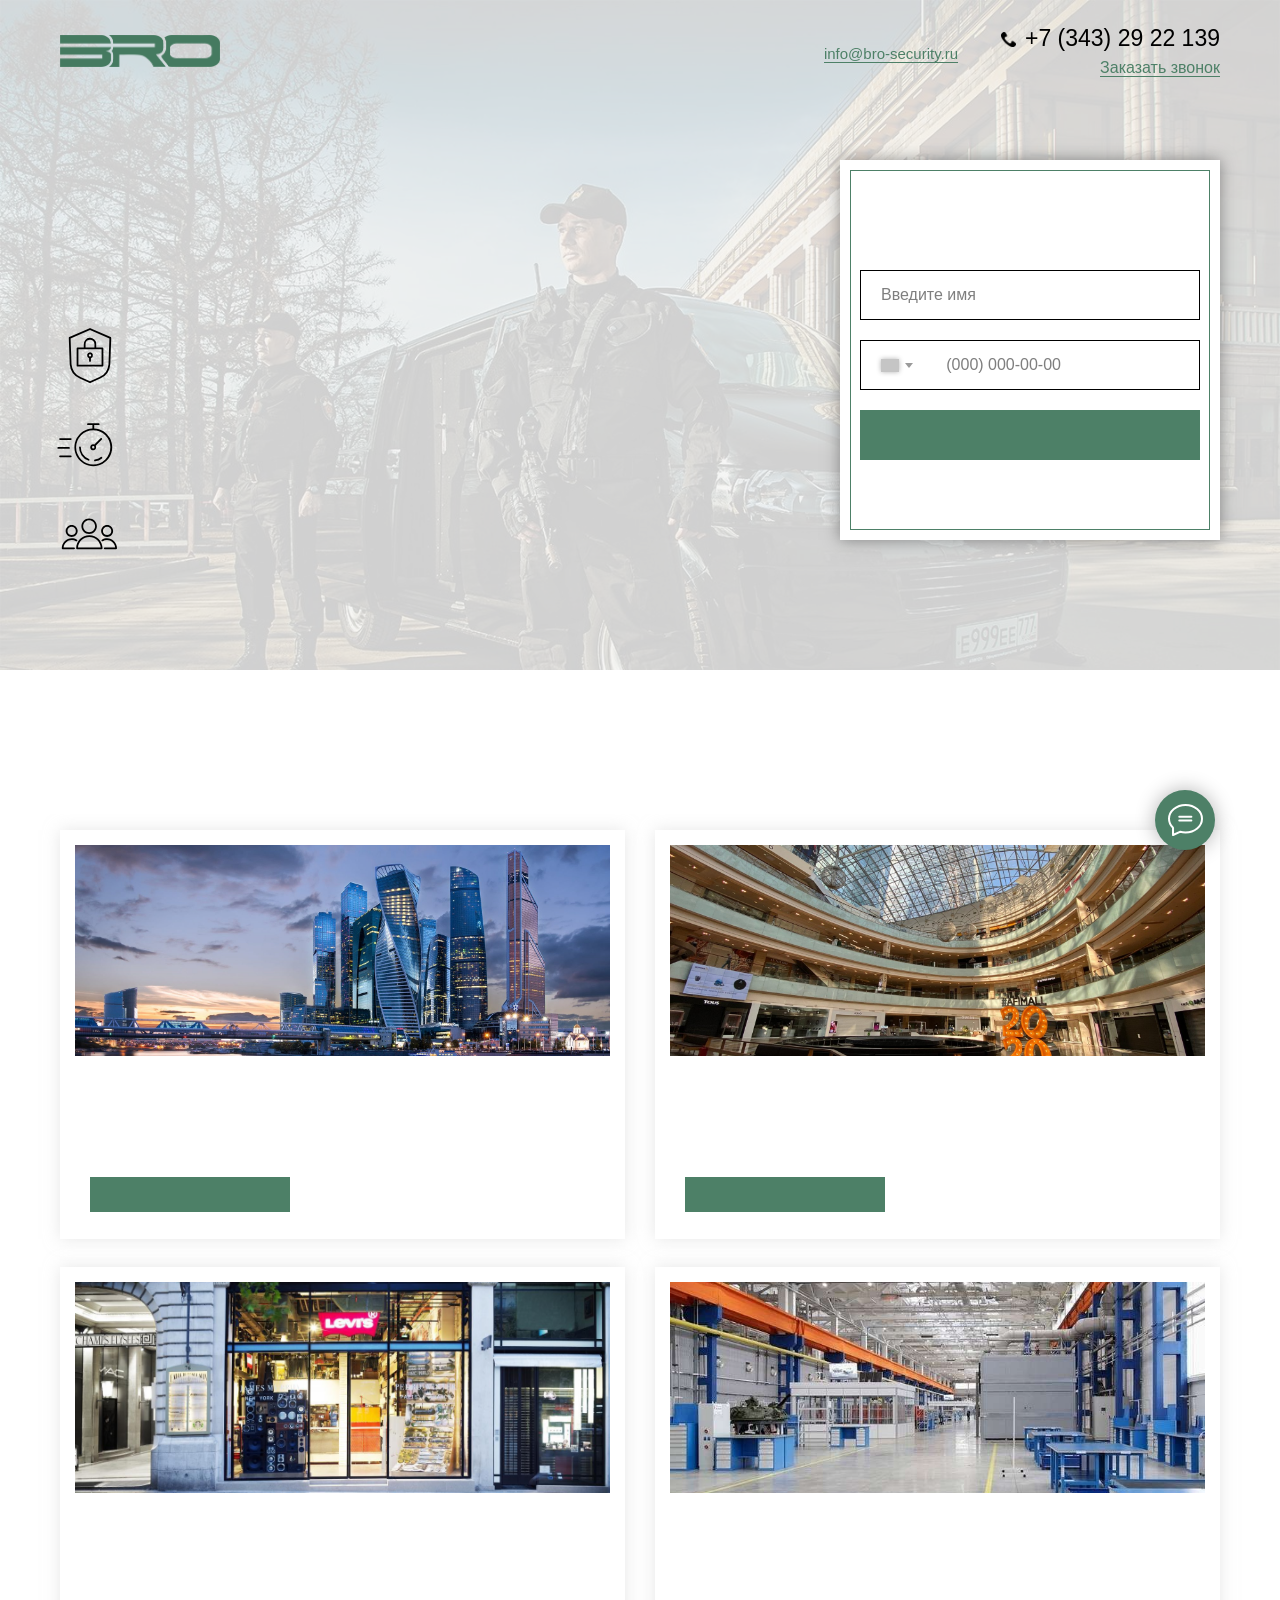
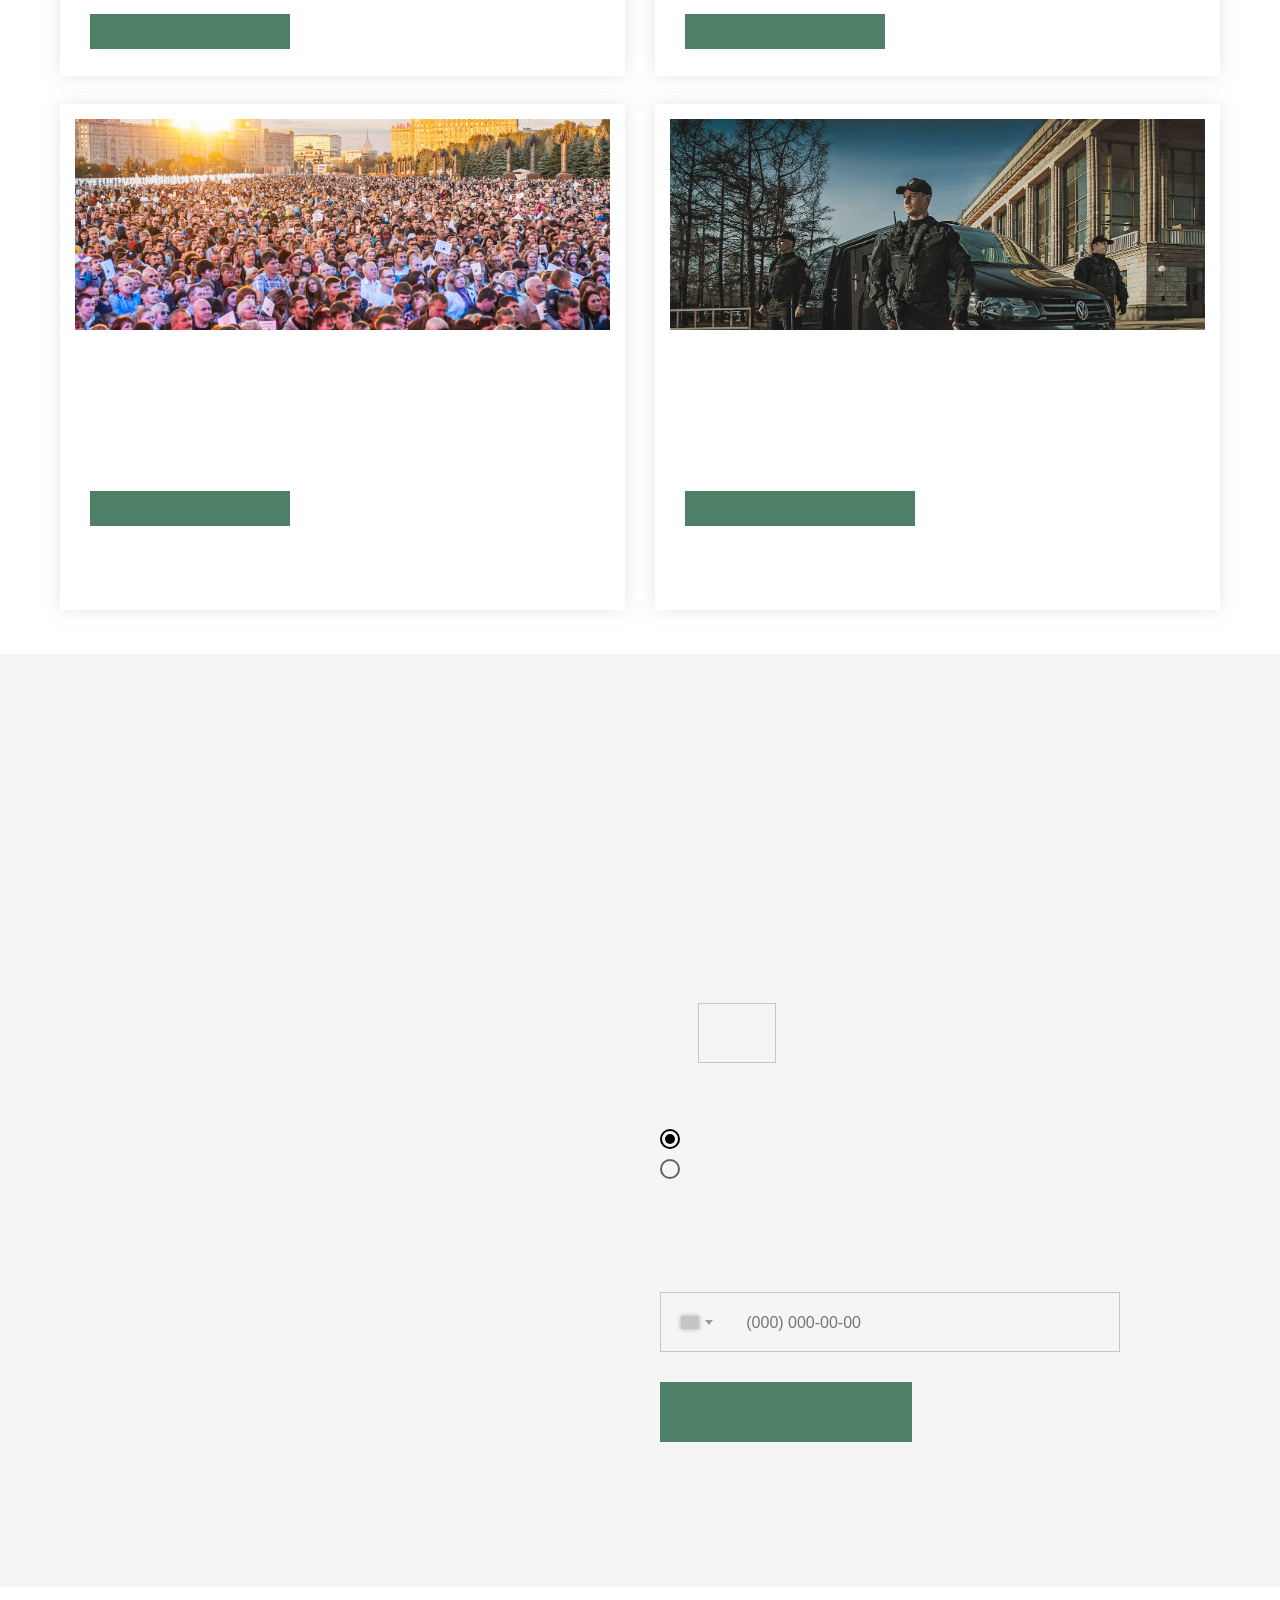
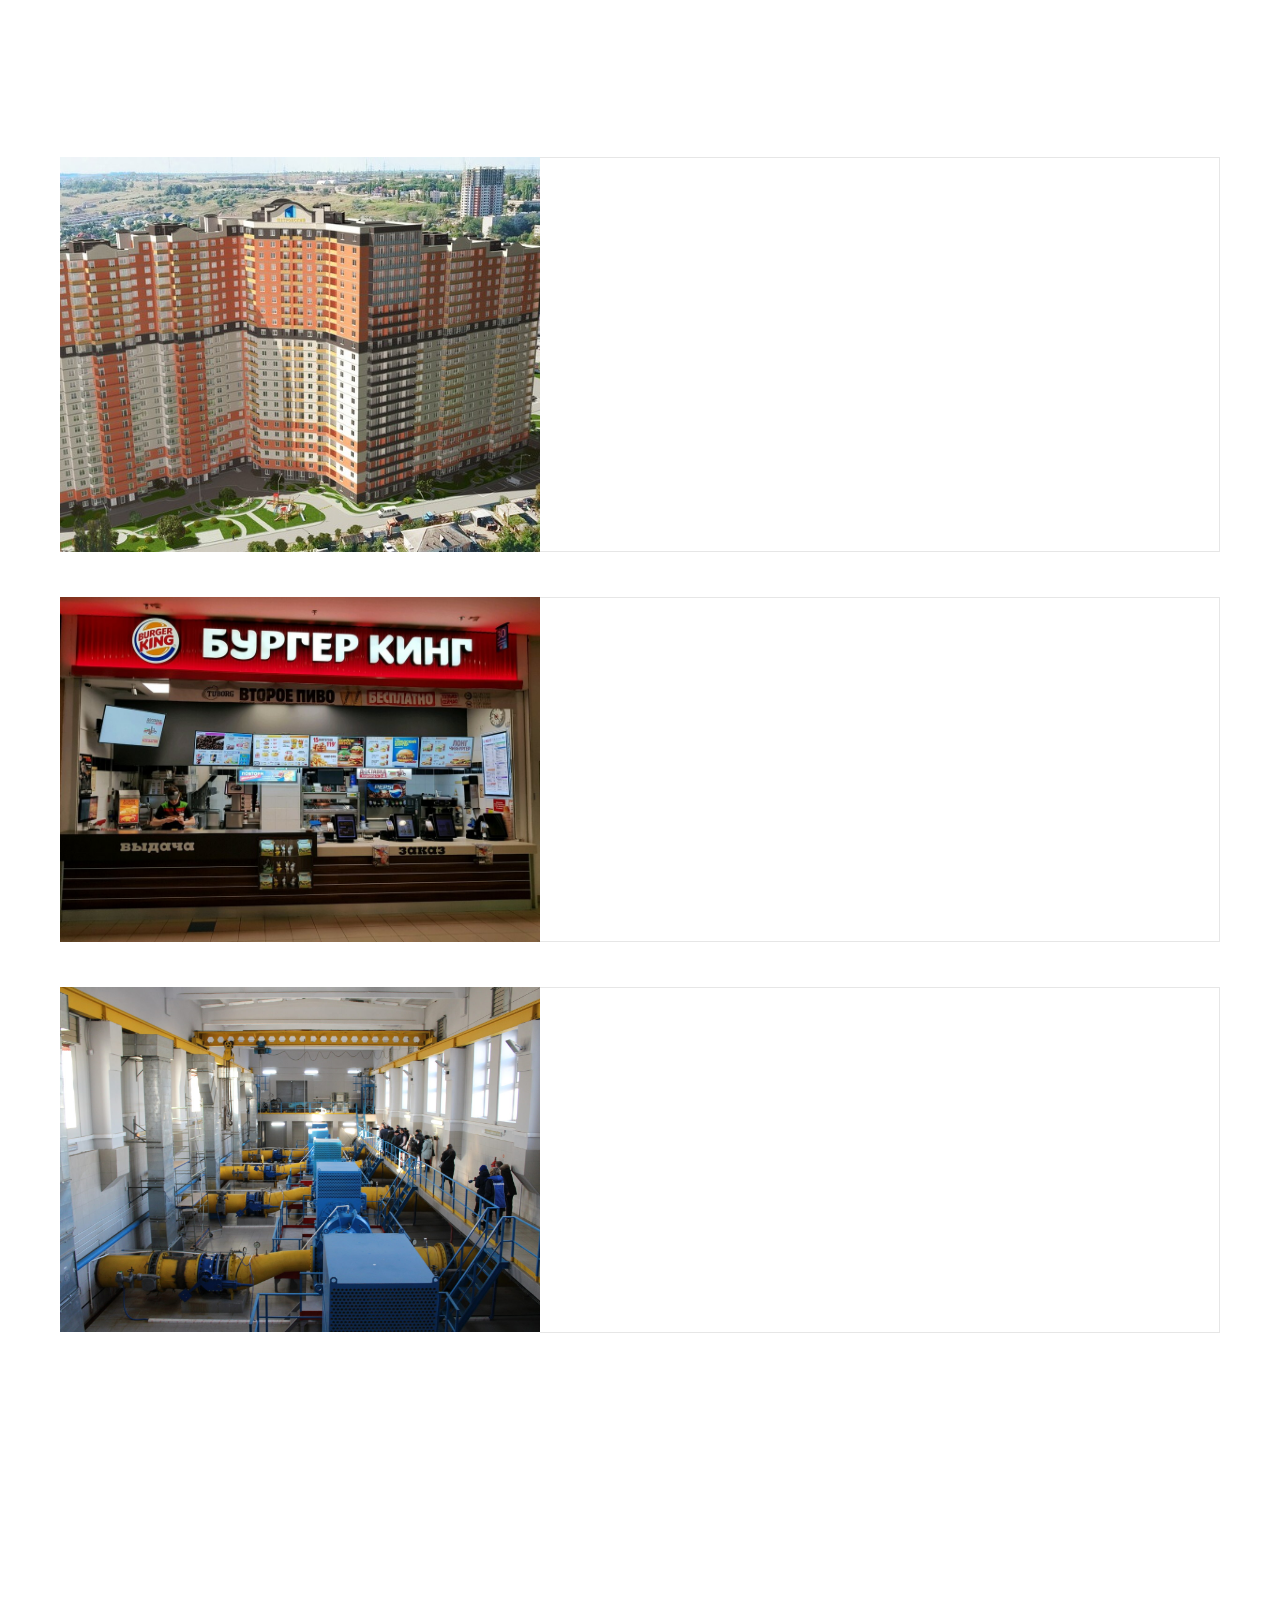
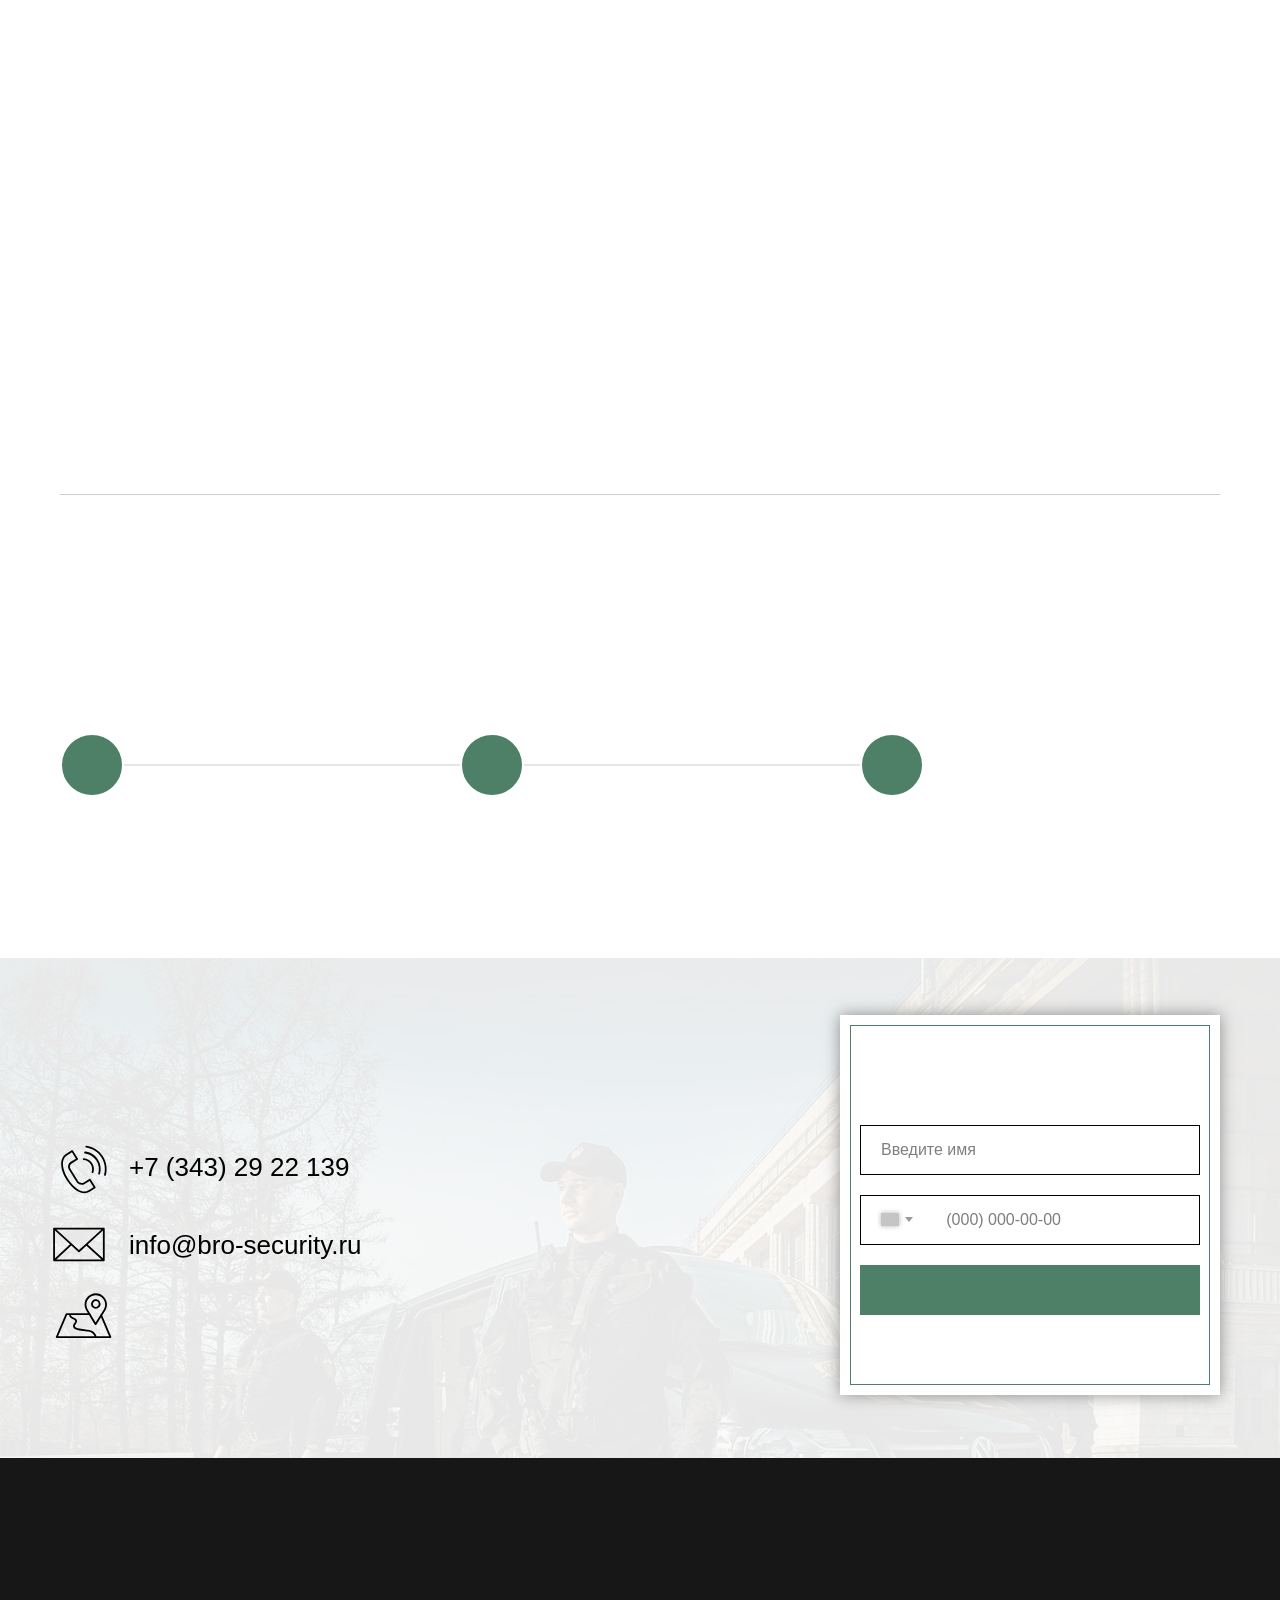
==== commit 66a03721: "Add files via upload" ====
--- a/index.html
+++ b/index.html
@@ -1,4 +1,4 @@
-<!DOCTYPE html><html><head><meta charset="utf-8" /><meta http-equiv="Content-Type" content="text/html; charset=utf-8" /><meta name="viewport" content="width=device-width, initial-scale=1.0" /> <!--metatextblock--><title>Физическая охрана бизнеса от 200 руб/час</title><meta name="description" content="Охранная организация «БРО» предоставляет профессиональные услуги по физической охране бизнеса" /> <meta property="og:url" content="https://bro-security.ru" /><meta property="og:title" content="Физическая охрана бизнеса от 200 руб/час" /><meta property="og:description" content="Охранная организация «БРО» предоставляет профессиональные услуги по физической охране бизнеса" /><meta property="og:type" content="website" /><meta property="og:image" content="images/tild3362-3137-4663-b663-303465323638__slide_1.jpg" /><link rel="canonical" href="https://bro-security.ru"><!--/metatextblock--><meta name="format-detection" content="telephone=no" /><meta http-equiv="x-dns-prefetch-control" content="on"><link rel="dns-prefetch" href="https://ws.tildacdn.com"><link rel="dns-prefetch" href="https://fonts.tildacdn.com"><link rel="shortcut icon" href="images/tild6362-3034-4066-b734-313566666436__iconfinder-lock-4341.ico" type="image/x-icon" /><link rel="apple-touch-icon" href="images/tild3664-3162-4339-a231-393736623938__iconfinder-lock-4341.png"><link rel="apple-touch-icon" sizes="76x76" href="images/tild3664-3162-4339-a231-393736623938__iconfinder-lock-4341.png"><link rel="apple-touch-icon" sizes="152x152" href="images/tild3664-3162-4339-a231-393736623938__iconfinder-lock-4341.png"><link rel="apple-touch-startup-image" href="images/tild3664-3162-4339-a231-393736623938__iconfinder-lock-4341.png"><meta name="msapplication-TileColor" content="#d6d6d6"><meta name="msapplication-TileImage" content="images/tild3838-3130-4834-a637-363061636532__iconfinder-lock-4341.png"><!-- Assets --><script src="https://neo.tildacdn.com/js/tilda-fallback-1.0.min.js" async charset="utf-8"></script><link rel="stylesheet" href="css/tilda-grid-3.0.min.css" type="text/css" media="all" onerror="this.loaderr='y';"/><link rel="stylesheet" href="css/tilda-blocks-page13606999.min.css?t=1726739747" type="text/css" media="all" onerror="this.loaderr='y';" /><link rel="stylesheet" href="css/tilda-popup-1.1.min.css" type="text/css" media="print" onload="this.media='all';" onerror="this.loaderr='y';" /><noscript><link rel="stylesheet" href="css/tilda-popup-1.1.min.css" type="text/css" media="all" /></noscript><link rel="stylesheet" href="css/tilda-forms-1.0.min.css" type="text/css" media="all" onerror="this.loaderr='y';" /><link rel="stylesheet" href="css/tilda-cards-1.0.min.css" type="text/css" media="all" onerror="this.loaderr='y';" /><link rel="stylesheet" href="css/tilda-slds-1.4.min.css" type="text/css" media="print" onload="this.media='all';" onerror="this.loaderr='y';" /><noscript><link rel="stylesheet" href="css/tilda-slds-1.4.min.css" type="text/css" media="all" /></noscript><link rel="stylesheet" href="css/tilda-catalog-1.1.min.css" type="text/css" media="print" onload="this.media='all';" onerror="this.loaderr='y';" /><noscript><link rel="stylesheet" href="css/tilda-catalog-1.1.min.css" type="text/css" media="all" /></noscript><link rel="stylesheet" href="css/highlight.min.css" type="text/css" media="all" onerror="this.loaderr='y';" /><link rel="stylesheet" href="css/tilda-zoom-2.0.min.css" type="text/css" media="print" onload="this.media='all';" onerror="this.loaderr='y';" /><noscript><link rel="stylesheet" href="css/tilda-zoom-2.0.min.css" type="text/css" media="all" /></noscript><script type="text/javascript">TildaFonts = ["2485","2488","2491","2494"];</script><script type="text/javascript" src="js/tilda-fonts.min.js" charset="utf-8" onerror="this.loaderr='y';"></script><script nomodule src="js/tilda-polyfill-1.0.min.js" charset="utf-8"></script><script type="text/javascript">function t_onReady(func) {
+<!DOCTYPE html><html><head><meta charset="utf-8" /><meta http-equiv="Content-Type" content="text/html; charset=utf-8" /><meta name="viewport" content="width=device-width, initial-scale=1.0" /> <!--metatextblock--><title>Физическая охрана бизнеса от 500 ₽ час</title><meta name="description" content="Охранная организация «БРО» предоставляет профессиональные услуги по физической охране бизнеса" /> <meta property="og:url" content="https://bro-security.ru" /><meta property="og:title" content="Физическая охрана бизнеса от 500 ₽ час" /><meta property="og:description" content="Охранная организация «БРО» предоставляет профессиональные услуги по физической охране бизнеса" /><meta property="og:type" content="website" /><meta property="og:image" content="images/tild3362-3137-4663-b663-303465323638__slide_1.jpg" /><link rel="canonical" href="https://bro-security.ru"><!--/metatextblock--><meta name="format-detection" content="telephone=no" /><meta http-equiv="x-dns-prefetch-control" content="on"><link rel="dns-prefetch" href="https://ws.tildacdn.com"><link rel="dns-prefetch" href="https://fonts.tildacdn.com"><link rel="shortcut icon" href="images/tild6362-3034-4066-b734-313566666436__iconfinder-lock-4341.ico" type="image/x-icon" /><link rel="apple-touch-icon" href="images/tild3664-3162-4339-a231-393736623938__iconfinder-lock-4341.png"><link rel="apple-touch-icon" sizes="76x76" href="images/tild3664-3162-4339-a231-393736623938__iconfinder-lock-4341.png"><link rel="apple-touch-icon" sizes="152x152" href="images/tild3664-3162-4339-a231-393736623938__iconfinder-lock-4341.png"><link rel="apple-touch-startup-image" href="images/tild3664-3162-4339-a231-393736623938__iconfinder-lock-4341.png"><meta name="msapplication-TileColor" content="#d6d6d6"><meta name="msapplication-TileImage" content="images/tild3838-3130-4834-a637-363061636532__iconfinder-lock-4341.png"><!-- Assets --><script src="https://neo.tildacdn.com/js/tilda-fallback-1.0.min.js" async charset="utf-8"></script><link rel="stylesheet" href="css/tilda-grid-3.0.min.css" type="text/css" media="all" onerror="this.loaderr='y';"/><link rel="stylesheet" href="css/tilda-blocks-page13606999.min.css?t=1726739747" type="text/css" media="all" onerror="this.loaderr='y';" /><link rel="stylesheet" href="css/tilda-popup-1.1.min.css" type="text/css" media="print" onload="this.media='all';" onerror="this.loaderr='y';" /><noscript><link rel="stylesheet" href="css/tilda-popup-1.1.min.css" type="text/css" media="all" /></noscript><link rel="stylesheet" href="css/tilda-forms-1.0.min.css" type="text/css" media="all" onerror="this.loaderr='y';" /><link rel="stylesheet" href="css/tilda-cards-1.0.min.css" type="text/css" media="all" onerror="this.loaderr='y';" /><link rel="stylesheet" href="css/tilda-slds-1.4.min.css" type="text/css" media="print" onload="this.media='all';" onerror="this.loaderr='y';" /><noscript><link rel="stylesheet" href="css/tilda-slds-1.4.min.css" type="text/css" media="all" /></noscript><link rel="stylesheet" href="css/tilda-catalog-1.1.min.css" type="text/css" media="print" onload="this.media='all';" onerror="this.loaderr='y';" /><noscript><link rel="stylesheet" href="css/tilda-catalog-1.1.min.css" type="text/css" media="all" /></noscript><link rel="stylesheet" href="css/highlight.min.css" type="text/css" media="all" onerror="this.loaderr='y';" /><link rel="stylesheet" href="css/tilda-zoom-2.0.min.css" type="text/css" media="print" onload="this.media='all';" onerror="this.loaderr='y';" /><noscript><link rel="stylesheet" href="css/tilda-zoom-2.0.min.css" type="text/css" media="all" /></noscript><script type="text/javascript">TildaFonts = ["2485","2488","2491","2494"];</script><script type="text/javascript" src="js/tilda-fonts.min.js" charset="utf-8" onerror="this.loaderr='y';"></script><script nomodule src="js/tilda-polyfill-1.0.min.js" charset="utf-8"></script><script type="text/javascript">function t_onReady(func) {
 if (document.readyState != 'loading') {
 func();
 } else {
@@ -33,19 +33,19 @@
 } 
 document.addEventListener('DOMContentLoaded', t_setvisRecs);
 }
-})();</script></head><body class="t-body" style="margin:0;"><!--allrecords--><div id="allrecords" data-tilda-export="yes" class="t-records" data-hook="blocks-collection-content-node" data-tilda-project-id="2915961" data-tilda-page-id="13606999" data-tilda-formskey="f12c37e75016c7831e504bdbd648b25a" data-tilda-lazy="yes" data-tilda-root-zone="com" ><div id="rec226023724" class="r t-rec" style=" " data-animationappear="off" data-record-type="396" ><!-- T396 --><style>#rec226023724 .t396__artboard {height: 670px; background-color: #e6e6e6; }#rec226023724 .t396__filter {height: 670px; background-image: -webkit-gradient( linear, left top, left bottom, from(rgba(255,255,255,0.8)), to(rgba(255,255,255,0.8)) );background-image: -webkit-linear-gradient(top, rgba(255,255,255,0.8), rgba(255,255,255,0.8));background-image: linear-gradient(to bottom, rgba(255,255,255,0.8), rgba(255,255,255,0.8));will-change: transform;}#rec226023724 .t396__carrier{height: 670px;background-position: center top;background-attachment: scroll;background-image: url('images/tild3563-3531-4265-b730-343166623231__-__resize__20x__slide_1.jpg');background-size: cover;background-repeat: no-repeat;}@media screen and (max-width: 1199px) {#rec226023724 .t396__artboard,#rec226023724 .t396__filter,#rec226023724 .t396__carrier {height: 590px;}#rec226023724 .t396__filter {}#rec226023724 .t396__carrier {background-attachment: scroll;}}@media screen and (max-width: 959px) {#rec226023724 .t396__artboard,#rec226023724 .t396__filter,#rec226023724 .t396__carrier {height: 740px;}#rec226023724 .t396__filter {}#rec226023724 .t396__carrier {background-attachment: scroll;}}@media screen and (max-width: 639px) {#rec226023724 .t396__artboard,#rec226023724 .t396__filter,#rec226023724 .t396__carrier {height: 800px;}#rec226023724 .t396__filter {}#rec226023724 .t396__carrier {background-attachment: scroll;}}@media screen and (max-width: 479px) {#rec226023724 .t396__artboard,#rec226023724 .t396__filter,#rec226023724 .t396__carrier {height: 840px;}#rec226023724 .t396__filter {}#rec226023724 .t396__carrier {background-attachment: scroll;}} #rec226023724 .tn-elem[data-elem-id="1599042487624"] { z-index: 3; top: 35px;left: calc(50% - 600px + 20px);width: 160px;}#rec226023724 .tn-elem[data-elem-id="1599042487624"] .tn-atom { background-position: center center;border-color: transparent ;border-style: solid ; }@media screen and (max-width: 1199px) {#rec226023724 .tn-elem[data-elem-id="1599042487624"] {top: 35px;left: calc(50% - 480px + 10px);}}@media screen and (max-width: 959px) {#rec226023724 .tn-elem[data-elem-id="1599042487624"] {top: 35px;left: calc(50% - 320px + 10px);}}@media screen and (max-width: 639px) {#rec226023724 .tn-elem[data-elem-id="1599042487624"] {top: 30px;left: calc(50% - 240px + 10px);width: 130px;}}@media screen and (max-width: 479px) {#rec226023724 .tn-elem[data-elem-id="1599042487624"] {top: 27px;left: calc(50% - 160px + 5px);width: 100px;}} #rec226023724 .tn-elem[data-elem-id="1599042923608"] { color: #000000; z-index: 4; top: 29px;left: calc(50% - 600px + 195px);width: 140px;}#rec226023724 .tn-elem[data-elem-id="1599042923608"] .tn-atom { color: #000000; font-size: 13px; font-family: 'Foros',Arial,sans-serif; line-height: 1.25; font-weight: 300; background-position: center center;border-color: transparent ;border-style: solid ; }@media screen and (max-width: 1199px) {#rec226023724 .tn-elem[data-elem-id="1599042923608"] {top: 35px;left: calc(50% - 480px + 180px);width: 190px;}}@media screen and (max-width: 959px) {#rec226023724 .tn-elem[data-elem-id="1599042923608"] {top: 115px;left: calc(50% - 320px + -330px);width: 220px;}}@media screen and (max-width: 639px) {}@media screen and (max-width: 479px) {#rec226023724 .tn-elem[data-elem-id="1599042923608"] {top: 125px;left: calc(50% - 160px + -470px);}} #rec226023724 .tn-elem[data-elem-id="1599043011247"] { color: #000000; z-index: 5; top: 160px;left: calc(50% - 600px + 20px);width: 760px;}#rec226023724 .tn-elem[data-elem-id="1599043011247"] .tn-atom { color: #000000; font-size: 53px; font-family: 'Foros',Arial,sans-serif; line-height: 1.3; font-weight: 500; background-position: center center;border-color: transparent ;border-style: solid ; }@media screen and (max-width: 1199px) {#rec226023724 .tn-elem[data-elem-id="1599043011247"] {top: 115px;left: calc(50% - 480px + 10px);width: 580px;}#rec226023724 .tn-elem[data-elem-id="1599043011247"] .tn-atom { font-size: 42px; }}@media screen and (max-width: 959px) {#rec226023724 .tn-elem[data-elem-id="1599043011247"] {top: 115px;left: calc(50% - 320px + 10px);}}@media screen and (max-width: 639px) {#rec226023724 .tn-elem[data-elem-id="1599043011247"] {width: 440px;}#rec226023724 .tn-elem[data-elem-id="1599043011247"] .tn-atom { font-size: 32px; }}@media screen and (max-width: 479px) {#rec226023724 .tn-elem[data-elem-id="1599043011247"] {top: 95px;left: calc(50% - 160px + 5px);width: 280px;}#rec226023724 .tn-elem[data-elem-id="1599043011247"] .tn-atom { font-size: 20px; }} #rec226023724 .tn-elem[data-elem-id="1599043241103"] { color: #000000; text-align: right; z-index: 6; top: 20px;left: calc(50% - 600px + 950px);width: 230px;}#rec226023724 .tn-elem[data-elem-id="1599043241103"] .tn-atom { color: #000000; font-size: 23px; font-family: 'Foros',Arial,sans-serif; line-height: 1.55; font-weight: 500; background-position: center center;border-color: transparent ;border-style: solid ; }@media screen and (max-width: 1199px) {#rec226023724 .tn-elem[data-elem-id="1599043241103"] {top: 20px;left: calc(50% - 480px + 720px);}}@media screen and (max-width: 959px) {#rec226023724 .tn-elem[data-elem-id="1599043241103"] {top: 25px;left: calc(50% - 320px + 400px);}}@media screen and (max-width: 639px) {#rec226023724 .tn-elem[data-elem-id="1599043241103"] {top: 15px;left: calc(50% - 240px + 240px);}}@media screen and (max-width: 479px) {#rec226023724 .tn-elem[data-elem-id="1599043241103"] {top: 23px;left: calc(50% - 160px + 145px);width: 170px;}#rec226023724 .tn-elem[data-elem-id="1599043241103"] .tn-atom { font-size: 18px; }} #rec226023724 .tn-elem[data-elem-id="1599043601414"] { color: #000000; text-align: right; z-index: 7; top: 55px;left: calc(50% - 600px + 1040px);width: 140px;}#rec226023724 .tn-elem[data-elem-id="1599043601414"] .tn-atom { color: #000000; font-size: 16px; font-family: 'Foros',Arial,sans-serif; line-height: 1.55; font-weight: 300; background-position: center center;border-color: transparent ;border-style: solid ; }@media screen and (max-width: 1199px) {#rec226023724 .tn-elem[data-elem-id="1599043601414"] {top: 50px;left: calc(50% - 480px + 810px);}}@media screen and (max-width: 959px) {#rec226023724 .tn-elem[data-elem-id="1599043601414"] {top: 60px;left: calc(50% - 320px + 490px);}}@media screen and (max-width: 639px) {#rec226023724 .tn-elem[data-elem-id="1599043601414"] {top: 45px;left: calc(50% - 240px + 330px);}}@media screen and (max-width: 479px) {#rec226023724 .tn-elem[data-elem-id="1599043601414"] {top: 180px;left: calc(50% - 160px + -600px);}} #rec226023724 .tn-elem[data-elem-id="1599044233701"] { color: #000000; text-align: center; z-index: 8; top: 38px;left: calc(50% - 600px + 350px);width: 90px;}#rec226023724 .tn-elem[data-elem-id="1599044233701"] .tn-atom { color: #000000; font-size: 20px; font-family: 'Foros',Arial,sans-serif; line-height: 1.55; font-weight: 400; background-position: center center;border-color: transparent ;border-style: solid ; }@media screen and (max-width: 1199px) {#rec226023724 .tn-elem[data-elem-id="1599044233701"] {top: -150px;left: calc(50% - 480px + 310px);}}@media screen and (max-width: 959px) {}@media screen and (max-width: 639px) {}@media screen and (max-width: 479px) {} #rec226023724 .tn-elem[data-elem-id="1599044256987"] { color: #000000; text-align: center; z-index: 9; top: 38px;left: calc(50% - 600px + 460px);width: 110px;}#rec226023724 .tn-elem[data-elem-id="1599044256987"] .tn-atom { color: #000000; font-size: 20px; font-family: 'Foros',Arial,sans-serif; line-height: 1.55; font-weight: 400; background-position: center center;border-color: transparent ;border-style: solid ; }@media screen and (max-width: 1199px) {#rec226023724 .tn-elem[data-elem-id="1599044256987"] {top: -150px;left: calc(50% - 480px + 420px);}}@media screen and (max-width: 959px) {}@media screen and (max-width: 639px) {}@media screen and (max-width: 479px) {} #rec226023724 .tn-elem[data-elem-id="1599044273295"] { color: #000000; text-align: center; z-index: 10; top: 38px;left: calc(50% - 600px + 590px);width: 120px;}#rec226023724 .tn-elem[data-elem-id="1599044273295"] .tn-atom { color: #000000; font-size: 20px; font-family: 'Foros',Arial,sans-serif; line-height: 1.55; font-weight: 400; background-position: center center;border-color: transparent ;border-style: solid ; }@media screen and (max-width: 1199px) {#rec226023724 .tn-elem[data-elem-id="1599044273295"] {top: -150px;left: calc(50% - 480px + 550px);}}@media screen and (max-width: 959px) {}@media screen and (max-width: 639px) {}@media screen and (max-width: 479px) {} #rec226023724 .tn-elem[data-elem-id="1599044586973"] { z-index: 11; top: 160px;left: calc(50% - 600px + 800px);width: 380px;height:380px;}#rec226023724 .tn-elem[data-elem-id="1599044586973"] .tn-atom { background-color: #ffffff; background-position: center center;border-color: transparent ;border-style: solid ;box-shadow: 0px 0px 15px 0px rgba(77,77,77,0.6);}@media screen and (max-width: 1199px) {#rec226023724 .tn-elem[data-elem-id="1599044586973"] {top: 125px;left: calc(50% - 480px + 630px);width: 320px;height: 380px;}}@media screen and (max-width: 959px) {#rec226023724 .tn-elem[data-elem-id="1599044586973"] {top: 470px;left: calc(50% - 320px + 10px);width: 620px;height: 220px;}}@media screen and (max-width: 639px) {#rec226023724 .tn-elem[data-elem-id="1599044586973"] {top: 380px;left: calc(50% - 240px + 10px);width: 460px;height: 370px;}}@media screen and (max-width: 479px) {#rec226023724 .tn-elem[data-elem-id="1599044586973"] {top: 405px;left: calc(50% - 160px + 5px);width: 310px;height: 390px;}} #rec226023724 .tn-elem[data-elem-id="1599044803181"] { z-index: 12; top: 170px;left: calc(50% - 600px + 810px);width: 360px;height:360px;}#rec226023724 .tn-elem[data-elem-id="1599044803181"] .tn-atom { border-width: 1px; background-position: center center;border-color: #4d8067 ;border-style: solid ; }@media screen and (max-width: 1199px) {#rec226023724 .tn-elem[data-elem-id="1599044803181"] {top: 135px;left: calc(50% - 480px + 640px);width: 300px;height: 360px;}}@media screen and (max-width: 959px) {#rec226023724 .tn-elem[data-elem-id="1599044803181"] {top: 480px;left: calc(50% - 320px + 20px);width: 600px;height: 200px;}}@media screen and (max-width: 639px) {#rec226023724 .tn-elem[data-elem-id="1599044803181"] {top: 390px;left: calc(50% - 240px + 20px);width: 440px;height: 350px;}}@media screen and (max-width: 479px) {#rec226023724 .tn-elem[data-elem-id="1599044803181"] {top: 415px;left: calc(50% - 160px + 15px);width: 290px;height: 370px;}} #rec226023724 .tn-elem[data-elem-id="1599044510063"] { z-index: 13; top: 270px;left: calc(50% - 600px + 820px);width: 340px;}#rec226023724 .tn-elem[data-elem-id="1599044510063"] .tn-atom { background-position: center center;border-color: transparent ;border-style: solid ; }@media screen and (max-width: 1199px) {#rec226023724 .tn-elem[data-elem-id="1599044510063"] {top: 227px;left: calc(50% - 480px + 650px);width: 280px;}}@media screen and (max-width: 959px) {#rec226023724 .tn-elem[data-elem-id="1599044510063"] {top: 571px;left: calc(50% - 320px + 35px);width: 570px;}}@media screen and (max-width: 639px) {#rec226023724 .tn-elem[data-elem-id="1599044510063"] {top: 475px;left: calc(50% - 240px + 30px);width: 420px;}}@media screen and (max-width: 479px) {#rec226023724 .tn-elem[data-elem-id="1599044510063"] {top: 510px;left: calc(50% - 160px + 25px);width: 270px;}} #rec226023724 .tn-elem[data-elem-id="1599044917005"] { color: #000000; text-align: center; z-index: 14; top: 185px;left: calc(50% - 600px + 820px);width: 340px;}#rec226023724 .tn-elem[data-elem-id="1599044917005"] .tn-atom { color: #000000; font-size: 26px; font-family: 'Foros',Arial,sans-serif; line-height: 1.55; font-weight: 400; background-position: center center;border-color: transparent ;border-style: solid ; }@media screen and (max-width: 1199px) {#rec226023724 .tn-elem[data-elem-id="1599044917005"] {top: 150px;left: calc(50% - 480px + 630px);width: 320px;}}@media screen and (max-width: 959px) {#rec226023724 .tn-elem[data-elem-id="1599044917005"] {top: 495px;left: calc(50% - 320px + 150px);width: 340px;}}@media screen and (max-width: 639px) {#rec226023724 .tn-elem[data-elem-id="1599044917005"] {top: 400px;left: calc(50% - 240px + 70px);}}@media screen and (max-width: 479px) {#rec226023724 .tn-elem[data-elem-id="1599044917005"] {top: 440px;left: calc(50% - 160px + 10px);width: 300px;}#rec226023724 .tn-elem[data-elem-id="1599044917005"] .tn-atom { font-size: 22px; }} #rec226023724 .tn-elem[data-elem-id="1599044956860"] { color: #000000; text-align: center; z-index: 15; top: 225px;left: calc(50% - 600px + 820px);width: 340px;}#rec226023724 .tn-elem[data-elem-id="1599044956860"] .tn-atom { color: #000000; font-size: 16px; font-family: 'Foros',Arial,sans-serif; line-height: 1.55; font-weight: 300; background-position: center center;border-color: transparent ;border-style: solid ; }@media screen and (max-width: 1199px) {#rec226023724 .tn-elem[data-elem-id="1599044956860"] {top: 190px;left: calc(50% - 480px + 630px);width: 320px;}#rec226023724 .tn-elem[data-elem-id="1599044956860"] .tn-atom { font-size: 13px; }}@media screen and (max-width: 959px) {#rec226023724 .tn-elem[data-elem-id="1599044956860"] {top: 535px;left: calc(50% - 320px + 160px);}}@media screen and (max-width: 639px) {#rec226023724 .tn-elem[data-elem-id="1599044956860"] {top: 440px;left: calc(50% - 240px + 80px);}#rec226023724 .tn-elem[data-elem-id="1599044956860"] .tn-atom { font-size: 15px; }}@media screen and (max-width: 479px) {#rec226023724 .tn-elem[data-elem-id="1599044956860"] {top: 475px;left: calc(50% - 160px + 0px);}#rec226023724 .tn-elem[data-elem-id="1599044956860"] .tn-atom { font-size: 12px; }} #rec226023724 .tn-elem[data-elem-id="1599045900586"] { z-index: 16; top: 505px;left: calc(50% - 600px + 20px);width: 60px;}#rec226023724 .tn-elem[data-elem-id="1599045900586"] .tn-atom { background-position: center center;border-color: transparent ;border-style: solid ; }@media screen and (max-width: 1199px) {#rec226023724 .tn-elem[data-elem-id="1599045900586"] {top: 424px;left: calc(50% - 480px + 10px);}}@media screen and (max-width: 959px) {#rec226023724 .tn-elem[data-elem-id="1599045900586"] {top: 394px;left: calc(50% - 320px + 10px);}}@media screen and (max-width: 639px) {#rec226023724 .tn-elem[data-elem-id="1599045900586"] {top: 313px;left: calc(50% - 240px + 5px);width: 35px;}}@media screen and (max-width: 479px) {#rec226023724 .tn-elem[data-elem-id="1599045900586"] {top: 315px;left: calc(50% - 160px + 5px);width: 35px;}} #rec226023724 .tn-elem[data-elem-id="1599045919009"] { z-index: 17; top: 325px;left: calc(50% - 600px + 20px);width: 60px;}#rec226023724 .tn-elem[data-elem-id="1599045919009"] .tn-atom { background-position: center center;border-color: transparent ;border-style: solid ; }@media screen and (max-width: 1199px) {#rec226023724 .tn-elem[data-elem-id="1599045919009"] {top: 244px;left: calc(50% - 480px + 10px);}}@media screen and (max-width: 959px) {#rec226023724 .tn-elem[data-elem-id="1599045919009"] {top: 244px;left: calc(50% - 320px + 10px);}}@media screen and (max-width: 639px) {#rec226023724 .tn-elem[data-elem-id="1599045919009"] {top: 213px;left: calc(50% - 240px + 5px);width: 35px;}}@media screen and (max-width: 479px) {#rec226023724 .tn-elem[data-elem-id="1599045919009"] {top: 170px;left: calc(50% - 160px + 5px);width: 35px;}} #rec226023724 .tn-elem[data-elem-id="1599045920773"] { z-index: 18; top: 415px;left: calc(50% - 600px + 15px);width: 60px;}#rec226023724 .tn-elem[data-elem-id="1599045920773"] .tn-atom { background-position: center center;border-color: transparent ;border-style: solid ; }@media screen and (max-width: 1199px) {#rec226023724 .tn-elem[data-elem-id="1599045920773"] {top: 334px;left: calc(50% - 480px + 5px);}}@media screen and (max-width: 959px) {#rec226023724 .tn-elem[data-elem-id="1599045920773"] {top: 319px;left: calc(50% - 320px + 5px);}}@media screen and (max-width: 639px) {#rec226023724 .tn-elem[data-elem-id="1599045920773"] {top: 263px;left: calc(50% - 240px + 1px);width: 35px;}}@media screen and (max-width: 479px) {#rec226023724 .tn-elem[data-elem-id="1599045920773"] {top: 250px;left: calc(50% - 160px + 2px);width: 35px;}} #rec226023724 .tn-elem[data-elem-id="1599046004490"] { color: #000000; z-index: 19; top: 325px;left: calc(50% - 600px + 90px);width: 590px;}#rec226023724 .tn-elem[data-elem-id="1599046004490"] .tn-atom { color: #000000; font-size: 22px; font-family: 'Foros',Arial,sans-serif; line-height: 1.55; font-weight: 400; background-position: center center;border-color: transparent ;border-style: solid ; }@media screen and (max-width: 1199px) {#rec226023724 .tn-elem[data-elem-id="1599046004490"] {top: 244px;left: calc(50% - 480px + 80px);}#rec226023724 .tn-elem[data-elem-id="1599046004490"] .tn-atom { font-size: 19px; }}@media screen and (max-width: 959px) {#rec226023724 .tn-elem[data-elem-id="1599046004490"] {top: 244px;left: calc(50% - 320px + 80px);}}@media screen and (max-width: 639px) {#rec226023724 .tn-elem[data-elem-id="1599046004490"] {top: 213px;left: calc(50% - 240px + 45px);}#rec226023724 .tn-elem[data-elem-id="1599046004490"] .tn-atom { font-size: 15px; }}@media screen and (max-width: 479px) {#rec226023724 .tn-elem[data-elem-id="1599046004490"] {top: 170px;left: calc(50% - 160px + 50px);width: 260px;}#rec226023724 .tn-elem[data-elem-id="1599046004490"] .tn-atom { font-size: 14px; line-height: 1.25; }} #rec226023724 .tn-elem[data-elem-id="1599046047493"] { color: #000000; z-index: 20; top: 355px;left: calc(50% - 600px + 90px);width: 660px;}#rec226023724 .tn-elem[data-elem-id="1599046047493"] .tn-atom { color: #000000; font-size: 16px; font-family: 'Foros',Arial,sans-serif; line-height: 1.55; font-weight: 100; background-position: center center;border-color: transparent ;border-style: solid ; }@media screen and (max-width: 1199px) {#rec226023724 .tn-elem[data-elem-id="1599046047493"] {top: 274px;left: calc(50% - 480px + 80px);width: 560px;}#rec226023724 .tn-elem[data-elem-id="1599046047493"] .tn-atom { font-size: 13px; }}@media screen and (max-width: 959px) {#rec226023724 .tn-elem[data-elem-id="1599046047493"] {top: 274px;left: calc(50% - 320px + 80px);}}@media screen and (max-width: 639px) {#rec226023724 .tn-elem[data-elem-id="1599046047493"] {top: 233px;left: calc(50% - 240px + 45px);}#rec226023724 .tn-elem[data-elem-id="1599046047493"] .tn-atom { font-size: 11px; }}@media screen and (max-width: 479px) {#rec226023724 .tn-elem[data-elem-id="1599046047493"] {top: 205px;left: calc(50% - 160px + 50px);width: 290px;}#rec226023724 .tn-elem[data-elem-id="1599046047493"] .tn-atom { line-height: 1.25; }} #rec226023724 .tn-elem[data-elem-id="1599046126547"] { color: #000000; z-index: 21; top: 415px;left: calc(50% - 600px + 90px);width: 590px;}#rec226023724 .tn-elem[data-elem-id="1599046126547"] .tn-atom { color: #000000; font-size: 22px; font-family: 'Foros',Arial,sans-serif; line-height: 1.55; font-weight: 400; background-position: center center;border-color: transparent ;border-style: solid ; }@media screen and (max-width: 1199px) {#rec226023724 .tn-elem[data-elem-id="1599046126547"] {top: 334px;left: calc(50% - 480px + 80px);}#rec226023724 .tn-elem[data-elem-id="1599046126547"] .tn-atom { font-size: 19px; }}@media screen and (max-width: 959px) {#rec226023724 .tn-elem[data-elem-id="1599046126547"] {top: 319px;left: calc(50% - 320px + 80px);}}@media screen and (max-width: 639px) {#rec226023724 .tn-elem[data-elem-id="1599046126547"] {top: 263px;left: calc(50% - 240px + 45px);}#rec226023724 .tn-elem[data-elem-id="1599046126547"] .tn-atom { font-size: 15px; }}@media screen and (max-width: 479px) {#rec226023724 .tn-elem[data-elem-id="1599046126547"] {top: 250px;left: calc(50% - 160px + 50px);}#rec226023724 .tn-elem[data-elem-id="1599046126547"] .tn-atom { font-size: 14px; line-height: 1.25; }} #rec226023724 .tn-elem[data-elem-id="1599046126577"] { color: #000000; z-index: 22; top: 445px;left: calc(50% - 600px + 90px);width: 560px;}#rec226023724 .tn-elem[data-elem-id="1599046126577"] .tn-atom { color: #000000; font-size: 16px; font-family: 'Foros',Arial,sans-serif; line-height: 1.55; font-weight: 100; background-position: center center;border-color: transparent ;border-style: solid ; }@media screen and (max-width: 1199px) {#rec226023724 .tn-elem[data-elem-id="1599046126577"] {top: 364px;left: calc(50% - 480px + 80px);}#rec226023724 .tn-elem[data-elem-id="1599046126577"] .tn-atom { font-size: 13px; }}@media screen and (max-width: 959px) {#rec226023724 .tn-elem[data-elem-id="1599046126577"] {top: 349px;left: calc(50% - 320px + 80px);}}@media screen and (max-width: 639px) {#rec226023724 .tn-elem[data-elem-id="1599046126577"] {top: 283px;left: calc(50% - 240px + 45px);}#rec226023724 .tn-elem[data-elem-id="1599046126577"] .tn-atom { font-size: 11px; }}@media screen and (max-width: 479px) {#rec226023724 .tn-elem[data-elem-id="1599046126577"] {top: 270px;left: calc(50% - 160px + 50px);width: 260px;}#rec226023724 .tn-elem[data-elem-id="1599046126577"] .tn-atom { line-height: 1.25; }} #rec226023724 .tn-elem[data-elem-id="1599046161750"] { color: #000000; z-index: 23; top: 505px;left: calc(50% - 600px + 90px);width: 590px;}#rec226023724 .tn-elem[data-elem-id="1599046161750"] .tn-atom { color: #000000; font-size: 22px; font-family: 'Foros',Arial,sans-serif; line-height: 1.55; font-weight: 400; background-position: center center;border-color: transparent ;border-style: solid ; }@media screen and (max-width: 1199px) {#rec226023724 .tn-elem[data-elem-id="1599046161750"] {top: 424px;left: calc(50% - 480px + 80px);}#rec226023724 .tn-elem[data-elem-id="1599046161750"] .tn-atom { font-size: 19px; }}@media screen and (max-width: 959px) {#rec226023724 .tn-elem[data-elem-id="1599046161750"] {top: 394px;left: calc(50% - 320px + 80px);}}@media screen and (max-width: 639px) {#rec226023724 .tn-elem[data-elem-id="1599046161750"] {top: 313px;left: calc(50% - 240px + 45px);}#rec226023724 .tn-elem[data-elem-id="1599046161750"] .tn-atom { font-size: 15px; }}@media screen and (max-width: 479px) {#rec226023724 .tn-elem[data-elem-id="1599046161750"] {top: 315px;left: calc(50% - 160px + 50px);width: 250px;}#rec226023724 .tn-elem[data-elem-id="1599046161750"] .tn-atom { font-size: 14px; line-height: 1.25; }} #rec226023724 .tn-elem[data-elem-id="1599046161769"] { color: #000000; z-index: 24; top: 535px;left: calc(50% - 600px + 90px);width: 610px;}#rec226023724 .tn-elem[data-elem-id="1599046161769"] .tn-atom { color: #000000; font-size: 16px; font-family: 'Foros',Arial,sans-serif; line-height: 1.55; font-weight: 100; background-position: center center;border-color: transparent ;border-style: solid ; }@media screen and (max-width: 1199px) {#rec226023724 .tn-elem[data-elem-id="1599046161769"] {top: 454px;left: calc(50% - 480px + 80px);}#rec226023724 .tn-elem[data-elem-id="1599046161769"] .tn-atom { font-size: 13px; }}@media screen and (max-width: 959px) {#rec226023724 .tn-elem[data-elem-id="1599046161769"] {top: 424px;left: calc(50% - 320px + 80px);width: 540px;}}@media screen and (max-width: 639px) {#rec226023724 .tn-elem[data-elem-id="1599046161769"] {top: 333px;left: calc(50% - 240px + 45px);}#rec226023724 .tn-elem[data-elem-id="1599046161769"] .tn-atom { font-size: 11px; }}@media screen and (max-width: 479px) {#rec226023724 .tn-elem[data-elem-id="1599046161769"] {top: 352px;left: calc(50% - 160px + 50px);width: 260px;}#rec226023724 .tn-elem[data-elem-id="1599046161769"] .tn-atom { line-height: 1.25; }} #rec226023724 .tn-elem[data-elem-id="1599216794284"] { z-index: 26; top: 32px;left: calc(50% - 600px + 961px);width: 15px;}#rec226023724 .tn-elem[data-elem-id="1599216794284"] .tn-atom { background-position: center center;border-color: transparent ;border-style: solid ; }@media screen and (max-width: 1199px) {#rec226023724 .tn-elem[data-elem-id="1599216794284"] {top: 31px;left: calc(50% - 480px + 731px);}}@media screen and (max-width: 959px) {#rec226023724 .tn-elem[data-elem-id="1599216794284"] {top: 37px;left: calc(50% - 320px + 412px);}}@media screen and (max-width: 639px) {#rec226023724 .tn-elem[data-elem-id="1599216794284"] {top: 26px;left: calc(50% - 240px + 252px);}}@media screen and (max-width: 479px) {#rec226023724 .tn-elem[data-elem-id="1599216794284"] {top: 190px;left: calc(50% - 160px + -370px);}} #rec226023724 .tn-elem[data-elem-id="1599217393654"] { color: #000000; text-align: center; z-index: 27; top: 42px;left: calc(50% - 600px + 720px);width: 240px;}#rec226023724 .tn-elem[data-elem-id="1599217393654"] .tn-atom { color: #000000; font-size: 15px; font-family: 'Foros',Arial,sans-serif; line-height: 1.55; font-weight: 300; background-position: center center;border-color: transparent ;border-style: solid ; }@media screen and (max-width: 1199px) {#rec226023724 .tn-elem[data-elem-id="1599217393654"] {top: 35px;left: calc(50% - 480px + 520px);width: 190px;}}@media screen and (max-width: 959px) {#rec226023724 .tn-elem[data-elem-id="1599217393654"] {top: 185px;left: calc(50% - 320px + -360px);}}@media screen and (max-width: 639px) {#rec226023724 .tn-elem[data-elem-id="1599217393654"] {top: 175px;left: calc(50% - 240px + -450px);}}@media screen and (max-width: 479px) {#rec226023724 .tn-elem[data-elem-id="1599217393654"] {top: 190pxpx;left: calc(50% - 160px + -590pxpx);}}</style><div class='t396'><div class="t396__artboard" data-artboard-recid="226023724" data-artboard-screens="320,480,640,960,1200" data-artboard-height="670" data-artboard-valign="center" data-artboard-height-res-320="840" data-artboard-height-res-480="800" data-artboard-height-res-640="740" data-artboard-height-res-960="590" 
-><div class="t396__carrier t-bgimg" data-artboard-recid="226023724" data-original="images/tild3563-3531-4265-b730-343166623231__slide_1.jpg"></div><div class="t396__filter" data-artboard-recid="226023724"></div><div class='t396__elem tn-elem tn-elem__2260237241599042487624' data-elem-id='1599042487624' data-elem-type='image' data-field-top-value="35" data-field-left-value="20" data-field-width-value="160" data-field-axisy-value="top" data-field-axisx-value="left" data-field-container-value="grid" data-field-topunits-value="" data-field-leftunits-value="" data-field-heightunits-value="" data-field-widthunits-value="" data-field-filewidth-value="1300" data-field-fileheight-value="264" data-field-top-res-320-value="27" data-field-left-res-320-value="5" data-field-width-res-320-value="100" data-field-top-res-480-value="30" data-field-left-res-480-value="10" data-field-width-res-480-value="130" data-field-top-res-640-value="35" data-field-left-res-640-value="10" data-field-top-res-960-value="35" data-field-left-res-960-value="10" 
+})();</script></head><body class="t-body" style="margin:0;"><!--allrecords--><div id="allrecords" data-tilda-export="yes" class="t-records" data-hook="blocks-collection-content-node" data-tilda-project-id="2915961" data-tilda-page-id="13606999" data-tilda-formskey="f12c37e75016c7831e504bdbd648b25a" data-tilda-lazy="yes" data-tilda-root-zone="com" ><div id="rec226023724" class="r t-rec" style=" " data-animationappear="off" data-record-type="396" ><!-- T396 --><style>#rec226023724 .t396__artboard {height: 670px; background-color: #e6e6e6; }#rec226023724 .t396__filter {height: 670px; background-image: -webkit-gradient( linear, left top, left bottom, from(rgba(255,255,255,0.8)), to(rgba(255,255,255,0.8)) );background-image: -webkit-linear-gradient(top, rgba(255,255,255,0.8), rgba(255,255,255,0.8));background-image: linear-gradient(to bottom, rgba(255,255,255,0.8), rgba(255,255,255,0.8));will-change: transform;}#rec226023724 .t396__carrier{height: 670px;background-position: center top;background-attachment: scroll;background-image: url('images/tild3563-3531-4265-b730-343166623231__-__resize__20x__slide_1.jpg');background-size: cover;background-repeat: no-repeat;}@media screen and (max-width: 1199px) {#rec226023724 .t396__artboard,#rec226023724 .t396__filter,#rec226023724 .t396__carrier {height: 590px;}#rec226023724 .t396__filter {}#rec226023724 .t396__carrier {background-attachment: scroll;}}@media screen and (max-width: 959px) {#rec226023724 .t396__artboard,#rec226023724 .t396__filter,#rec226023724 .t396__carrier {height: 740px;}#rec226023724 .t396__filter {}#rec226023724 .t396__carrier {background-attachment: scroll;}}@media screen and (max-width: 639px) {#rec226023724 .t396__artboard,#rec226023724 .t396__filter,#rec226023724 .t396__carrier {height: 800px;}#rec226023724 .t396__filter {}#rec226023724 .t396__carrier {background-attachment: scroll;}}@media screen and (max-width: 479px) {#rec226023724 .t396__artboard,#rec226023724 .t396__filter,#rec226023724 .t396__carrier {height: 840px;}#rec226023724 .t396__filter {}#rec226023724 .t396__carrier {background-attachment: scroll;}} #rec226023724 .tn-elem[data-elem-id="1599042487624"] { z-index: 3; top: 35px;left: calc(50% - 600px + 20px);width: 160px;}#rec226023724 .tn-elem[data-elem-id="1599042487624"] .tn-atom { background-position: center center;border-color: transparent ;border-style: solid ; }@media screen and (max-width: 1199px) {#rec226023724 .tn-elem[data-elem-id="1599042487624"] {top: 35px;left: calc(50% - 480px + 10px);}}@media screen and (max-width: 959px) {#rec226023724 .tn-elem[data-elem-id="1599042487624"] {top: 35px;left: calc(50% - 320px + 10px);}}@media screen and (max-width: 639px) {#rec226023724 .tn-elem[data-elem-id="1599042487624"] {top: 30px;left: calc(50% - 240px + 10px);width: 130px;}}@media screen and (max-width: 479px) {#rec226023724 .tn-elem[data-elem-id="1599042487624"] {top: 27px;left: calc(50% - 160px + 5px);width: 100px;}} #rec226023724 .tn-elem[data-elem-id="1599042923608"] { color: #000000; z-index: 4; top: 29px;left: calc(50% - 600px + 195px);width: 140px;}#rec226023724 .tn-elem[data-elem-id="1599042923608"] .tn-atom { color: #000000; font-size: 13px; font-family: 'Foros',Arial,sans-serif; line-height: 1.25; font-weight: 300; background-position: center center;border-color: transparent ;border-style: solid ; }@media screen and (max-width: 1199px) {#rec226023724 .tn-elem[data-elem-id="1599042923608"] {top: 35px;left: calc(50% - 480px + 180px);width: 190px;}}@media screen and (max-width: 959px) {#rec226023724 .tn-elem[data-elem-id="1599042923608"] {top: 115px;left: calc(50% - 320px + -330px);width: 220px;}}@media screen and (max-width: 639px) {}@media screen and (max-width: 479px) {#rec226023724 .tn-elem[data-elem-id="1599042923608"] {top: 125px;left: calc(50% - 160px + -470px);}} #rec226023724 .tn-elem[data-elem-id="1599043011247"] { color: #000000; z-index: 5; top: 160px;left: calc(50% - 600px + 20px);width: 760px;}#rec226023724 .tn-elem[data-elem-id="1599043011247"] .tn-atom { color: #000000; font-size: 53px; font-family: 'Foros',Arial,sans-serif; line-height: 1.3; font-weight: 500; background-position: center center;border-color: transparent ;border-style: solid ; }@media screen and (max-width: 1199px) {#rec226023724 .tn-elem[data-elem-id="1599043011247"] {top: 115px;left: calc(50% - 480px + 10px);width: 580px;}#rec226023724 .tn-elem[data-elem-id="1599043011247"] .tn-atom { font-size: 42px; }}@media screen and (max-width: 959px) {#rec226023724 .tn-elem[data-elem-id="1599043011247"] {top: 115px;left: calc(50% - 320px + 10px);}}@media screen and (max-width: 639px) {#rec226023724 .tn-elem[data-elem-id="1599043011247"] {width: 440px;}#rec226023724 .tn-elem[data-elem-id="1599043011247"] .tn-atom { font-size: 32px; }}@media screen and (max-width: 479px) {#rec226023724 .tn-elem[data-elem-id="1599043011247"] {top: 95px;left: calc(50% - 160px + 5px);width: 280px;}#rec226023724 .tn-elem[data-elem-id="1599043011247"] .tn-atom { font-size: 20px; }} #rec226023724 .tn-elem[data-elem-id="1599043241103"] { color: #000000; text-align: right; z-index: 6; top: 20px;left: calc(50% - 600px + 950px);width: 230px;}#rec226023724 .tn-elem[data-elem-id="1599043241103"] .tn-atom { color: #000000; font-size: 23px; font-family: 'Foros',Arial,sans-serif; line-height: 1.55; font-weight: 500; background-position: center center;border-color: transparent ;border-style: solid ; }@media screen and (max-width: 1199px) {#rec226023724 .tn-elem[data-elem-id="1599043241103"] {top: 20px;left: calc(50% - 480px + 720px);}}@media screen and (max-width: 959px) {#rec226023724 .tn-elem[data-elem-id="1599043241103"] {top: 25px;left: calc(50% - 320px + 400px);}}@media screen and (max-width: 639px) {#rec226023724 .tn-elem[data-elem-id="1599043241103"] {top: 15px;left: calc(50% - 240px + 240px);}}@media screen and (max-width: 479px) {#rec226023724 .tn-elem[data-elem-id="1599043241103"] {top: 23px;left: calc(50% - 160px + 145px);width: 170px;}#rec226023724 .tn-elem[data-elem-id="1599043241103"] .tn-atom { font-size: 18px; }} #rec226023724 .tn-elem[data-elem-id="1599043601414"] { color: #000000; text-align: right; z-index: 7; top: 55px;left: calc(50% - 600px + 1040px);width: 140px;}#rec226023724 .tn-elem[data-elem-id="1599043601414"] .tn-atom { color: #000000; font-size: 16px; font-family: 'Foros',Arial,sans-serif; line-height: 1.55; font-weight: 300; background-position: center center;border-color: transparent ;border-style: solid ; }@media screen and (max-width: 1199px) {#rec226023724 .tn-elem[data-elem-id="1599043601414"] {top: 50px;left: calc(50% - 480px + 810px);}}@media screen and (max-width: 959px) {#rec226023724 .tn-elem[data-elem-id="1599043601414"] {top: 60px;left: calc(50% - 320px + 490px);}}@media screen and (max-width: 639px) {#rec226023724 .tn-elem[data-elem-id="1599043601414"] {top: 45px;left: calc(50% - 240px + 330px);}}@media screen and (max-width: 479px) {#rec226023724 .tn-elem[data-elem-id="1599043601414"] {top: 180px;left: calc(50% - 160px + -600px);}} #rec226023724 .tn-elem[data-elem-id="1599044233701"] { color: #000000; text-align: center; z-index: 8; top: 38px;left: calc(50% - 600px + 318px);width: 110px;}#rec226023724 .tn-elem[data-elem-id="1599044233701"] .tn-atom { color: #000000; font-size: 20px; font-family: 'Foros',Arial,sans-serif; line-height: 1.55; font-weight: 400; background-position: center center;border-color: transparent ;border-style: solid ; }@media screen and (max-width: 1199px) {#rec226023724 .tn-elem[data-elem-id="1599044233701"] {top: -150px;left: calc(50% - 480px + 310px);}}@media screen and (max-width: 959px) {}@media screen and (max-width: 639px) {}@media screen and (max-width: 479px) {} #rec226023724 .tn-elem[data-elem-id="1599044256987"] { color: #000000; text-align: center; z-index: 9; top: 38px;left: calc(50% - 600px + 412px);width: 110px;}#rec226023724 .tn-elem[data-elem-id="1599044256987"] .tn-atom { color: #000000; font-size: 20px; font-family: 'Foros',Arial,sans-serif; line-height: 1.55; font-weight: 400; background-position: center center;border-color: transparent ;border-style: solid ; }@media screen and (max-width: 1199px) {#rec226023724 .tn-elem[data-elem-id="1599044256987"] {top: -150px;left: calc(50% - 480px + 420px);}}@media screen and (max-width: 959px) {}@media screen and (max-width: 639px) {}@media screen and (max-width: 479px) {} #rec226023724 .tn-elem[data-elem-id="1599044273295"] { color: #000000; text-align: center; z-index: 10; top: 38px;left: calc(50% - 600px + 523px);width: 110px;}#rec226023724 .tn-elem[data-elem-id="1599044273295"] .tn-atom { color: #000000; font-size: 20px; font-family: 'Foros',Arial,sans-serif; line-height: 1.55; font-weight: 400; background-position: center center;border-color: transparent ;border-style: solid ; }@media screen and (max-width: 1199px) {#rec226023724 .tn-elem[data-elem-id="1599044273295"] {top: -150px;left: calc(50% - 480px + 550px);}}@media screen and (max-width: 959px) {}@media screen and (max-width: 639px) {}@media screen and (max-width: 479px) {} #rec226023724 .tn-elem[data-elem-id="1599044586973"] { z-index: 11; top: 160px;left: calc(50% - 600px + 800px);width: 380px;height:380px;}#rec226023724 .tn-elem[data-elem-id="1599044586973"] .tn-atom { background-color: #ffffff; background-position: center center;border-color: transparent ;border-style: solid ;box-shadow: 0px 0px 15px 0px rgba(77,77,77,0.6);}@media screen and (max-width: 1199px) {#rec226023724 .tn-elem[data-elem-id="1599044586973"] {top: 125px;left: calc(50% - 480px + 630px);width: 320px;height: 380px;}}@media screen and (max-width: 959px) {#rec226023724 .tn-elem[data-elem-id="1599044586973"] {top: 470px;left: calc(50% - 320px + 10px);width: 620px;height: 220px;}}@media screen and (max-width: 639px) {#rec226023724 .tn-elem[data-elem-id="1599044586973"] {top: 380px;left: calc(50% - 240px + 10px);width: 460px;height: 370px;}}@media screen and (max-width: 479px) {#rec226023724 .tn-elem[data-elem-id="1599044586973"] {top: 405px;left: calc(50% - 160px + 5px);width: 310px;height: 390px;}} #rec226023724 .tn-elem[data-elem-id="1599044803181"] { z-index: 12; top: 170px;left: calc(50% - 600px + 810px);width: 360px;height:360px;}#rec226023724 .tn-elem[data-elem-id="1599044803181"] .tn-atom { border-width: 1px; background-position: center center;border-color: #4d8067 ;border-style: solid ; }@media screen and (max-width: 1199px) {#rec226023724 .tn-elem[data-elem-id="1599044803181"] {top: 135px;left: calc(50% - 480px + 640px);width: 300px;height: 360px;}}@media screen and (max-width: 959px) {#rec226023724 .tn-elem[data-elem-id="1599044803181"] {top: 480px;left: calc(50% - 320px + 20px);width: 600px;height: 200px;}}@media screen and (max-width: 639px) {#rec226023724 .tn-elem[data-elem-id="1599044803181"] {top: 390px;left: calc(50% - 240px + 20px);width: 440px;height: 350px;}}@media screen and (max-width: 479px) {#rec226023724 .tn-elem[data-elem-id="1599044803181"] {top: 415px;left: calc(50% - 160px + 15px);width: 290px;height: 370px;}} #rec226023724 .tn-elem[data-elem-id="1599044510063"] { z-index: 13; top: 270px;left: calc(50% - 600px + 820px);width: 340px;}#rec226023724 .tn-elem[data-elem-id="1599044510063"] .tn-atom { background-position: center center;border-color: transparent ;border-style: solid ; }@media screen and (max-width: 1199px) {#rec226023724 .tn-elem[data-elem-id="1599044510063"] {top: 227px;left: calc(50% - 480px + 650px);width: 280px;}}@media screen and (max-width: 959px) {#rec226023724 .tn-elem[data-elem-id="1599044510063"] {top: 571px;left: calc(50% - 320px + 35px);width: 570px;}}@media screen and (max-width: 639px) {#rec226023724 .tn-elem[data-elem-id="1599044510063"] {top: 475px;left: calc(50% - 240px + 30px);width: 420px;}}@media screen and (max-width: 479px) {#rec226023724 .tn-elem[data-elem-id="1599044510063"] {top: 510px;left: calc(50% - 160px + 25px);width: 270px;}} #rec226023724 .tn-elem[data-elem-id="1599044917005"] { color: #000000; text-align: center; z-index: 14; top: 185px;left: calc(50% - 600px + 820px);width: 340px;}#rec226023724 .tn-elem[data-elem-id="1599044917005"] .tn-atom { color: #000000; font-size: 26px; font-family: 'Foros',Arial,sans-serif; line-height: 1.55; font-weight: 400; background-position: center center;border-color: transparent ;border-style: solid ; }@media screen and (max-width: 1199px) {#rec226023724 .tn-elem[data-elem-id="1599044917005"] {top: 150px;left: calc(50% - 480px + 630px);width: 320px;}}@media screen and (max-width: 959px) {#rec226023724 .tn-elem[data-elem-id="1599044917005"] {top: 495px;left: calc(50% - 320px + 150px);width: 340px;}}@media screen and (max-width: 639px) {#rec226023724 .tn-elem[data-elem-id="1599044917005"] {top: 400px;left: calc(50% - 240px + 70px);}}@media screen and (max-width: 479px) {#rec226023724 .tn-elem[data-elem-id="1599044917005"] {top: 440px;left: calc(50% - 160px + 10px);width: 300px;}#rec226023724 .tn-elem[data-elem-id="1599044917005"] .tn-atom { font-size: 22px; }} #rec226023724 .tn-elem[data-elem-id="1599044956860"] { color: #000000; text-align: center; z-index: 15; top: 225px;left: calc(50% - 600px + 820px);width: 340px;}#rec226023724 .tn-elem[data-elem-id="1599044956860"] .tn-atom { color: #000000; font-size: 16px; font-family: 'Foros',Arial,sans-serif; line-height: 1.55; font-weight: 300; background-position: center center;border-color: transparent ;border-style: solid ; }@media screen and (max-width: 1199px) {#rec226023724 .tn-elem[data-elem-id="1599044956860"] {top: 190px;left: calc(50% - 480px + 630px);width: 320px;}#rec226023724 .tn-elem[data-elem-id="1599044956860"] .tn-atom { font-size: 13px; }}@media screen and (max-width: 959px) {#rec226023724 .tn-elem[data-elem-id="1599044956860"] {top: 535px;left: calc(50% - 320px + 160px);}}@media screen and (max-width: 639px) {#rec226023724 .tn-elem[data-elem-id="1599044956860"] {top: 440px;left: calc(50% - 240px + 80px);}#rec226023724 .tn-elem[data-elem-id="1599044956860"] .tn-atom { font-size: 15px; }}@media screen and (max-width: 479px) {#rec226023724 .tn-elem[data-elem-id="1599044956860"] {top: 475px;left: calc(50% - 160px + 0px);}#rec226023724 .tn-elem[data-elem-id="1599044956860"] .tn-atom { font-size: 12px; }} #rec226023724 .tn-elem[data-elem-id="1599045900586"] { z-index: 16; top: 505px;left: calc(50% - 600px + 20px);width: 60px;}#rec226023724 .tn-elem[data-elem-id="1599045900586"] .tn-atom { background-position: center center;border-color: transparent ;border-style: solid ; }@media screen and (max-width: 1199px) {#rec226023724 .tn-elem[data-elem-id="1599045900586"] {top: 424px;left: calc(50% - 480px + 10px);}}@media screen and (max-width: 959px) {#rec226023724 .tn-elem[data-elem-id="1599045900586"] {top: 394px;left: calc(50% - 320px + 10px);}}@media screen and (max-width: 639px) {#rec226023724 .tn-elem[data-elem-id="1599045900586"] {top: 313px;left: calc(50% - 240px + 5px);width: 35px;}}@media screen and (max-width: 479px) {#rec226023724 .tn-elem[data-elem-id="1599045900586"] {top: 315px;left: calc(50% - 160px + 5px);width: 35px;}} #rec226023724 .tn-elem[data-elem-id="1599045919009"] { z-index: 17; top: 325px;left: calc(50% - 600px + 20px);width: 60px;}#rec226023724 .tn-elem[data-elem-id="1599045919009"] .tn-atom { background-position: center center;border-color: transparent ;border-style: solid ; }@media screen and (max-width: 1199px) {#rec226023724 .tn-elem[data-elem-id="1599045919009"] {top: 244px;left: calc(50% - 480px + 10px);}}@media screen and (max-width: 959px) {#rec226023724 .tn-elem[data-elem-id="1599045919009"] {top: 244px;left: calc(50% - 320px + 10px);}}@media screen and (max-width: 639px) {#rec226023724 .tn-elem[data-elem-id="1599045919009"] {top: 213px;left: calc(50% - 240px + 5px);width: 35px;}}@media screen and (max-width: 479px) {#rec226023724 .tn-elem[data-elem-id="1599045919009"] {top: 170px;left: calc(50% - 160px + 5px);width: 35px;}} #rec226023724 .tn-elem[data-elem-id="1599045920773"] { z-index: 18; top: 415px;left: calc(50% - 600px + 15px);width: 60px;}#rec226023724 .tn-elem[data-elem-id="1599045920773"] .tn-atom { background-position: center center;border-color: transparent ;border-style: solid ; }@media screen and (max-width: 1199px) {#rec226023724 .tn-elem[data-elem-id="1599045920773"] {top: 334px;left: calc(50% - 480px + 5px);}}@media screen and (max-width: 959px) {#rec226023724 .tn-elem[data-elem-id="1599045920773"] {top: 319px;left: calc(50% - 320px + 5px);}}@media screen and (max-width: 639px) {#rec226023724 .tn-elem[data-elem-id="1599045920773"] {top: 263px;left: calc(50% - 240px + 1px);width: 35px;}}@media screen and (max-width: 479px) {#rec226023724 .tn-elem[data-elem-id="1599045920773"] {top: 250px;left: calc(50% - 160px + 2px);width: 35px;}} #rec226023724 .tn-elem[data-elem-id="1599046004490"] { color: #000000; z-index: 19; top: 325px;left: calc(50% - 600px + 90px);width: 590px;}#rec226023724 .tn-elem[data-elem-id="1599046004490"] .tn-atom { color: #000000; font-size: 22px; font-family: 'Foros',Arial,sans-serif; line-height: 1.55; font-weight: 400; background-position: center center;border-color: transparent ;border-style: solid ; }@media screen and (max-width: 1199px) {#rec226023724 .tn-elem[data-elem-id="1599046004490"] {top: 244px;left: calc(50% - 480px + 80px);}#rec226023724 .tn-elem[data-elem-id="1599046004490"] .tn-atom { font-size: 19px; }}@media screen and (max-width: 959px) {#rec226023724 .tn-elem[data-elem-id="1599046004490"] {top: 244px;left: calc(50% - 320px + 80px);}}@media screen and (max-width: 639px) {#rec226023724 .tn-elem[data-elem-id="1599046004490"] {top: 213px;left: calc(50% - 240px + 45px);}#rec226023724 .tn-elem[data-elem-id="1599046004490"] .tn-atom { font-size: 15px; }}@media screen and (max-width: 479px) {#rec226023724 .tn-elem[data-elem-id="1599046004490"] {top: 170px;left: calc(50% - 160px + 50px);width: 260px;}#rec226023724 .tn-elem[data-elem-id="1599046004490"] .tn-atom { font-size: 14px; line-height: 1.25; }} #rec226023724 .tn-elem[data-elem-id="1599046047493"] { color: #000000; z-index: 20; top: 355px;left: calc(50% - 600px + 90px);width: 660px;}#rec226023724 .tn-elem[data-elem-id="1599046047493"] .tn-atom { color: #000000; font-size: 16px; font-family: 'Foros',Arial,sans-serif; line-height: 1.55; font-weight: 100; background-position: center center;border-color: transparent ;border-style: solid ; }@media screen and (max-width: 1199px) {#rec226023724 .tn-elem[data-elem-id="1599046047493"] {top: 274px;left: calc(50% - 480px + 80px);width: 560px;}#rec226023724 .tn-elem[data-elem-id="1599046047493"] .tn-atom { font-size: 13px; }}@media screen and (max-width: 959px) {#rec226023724 .tn-elem[data-elem-id="1599046047493"] {top: 274px;left: calc(50% - 320px + 80px);}}@media screen and (max-width: 639px) {#rec226023724 .tn-elem[data-elem-id="1599046047493"] {top: 233px;left: calc(50% - 240px + 45px);}#rec226023724 .tn-elem[data-elem-id="1599046047493"] .tn-atom { font-size: 11px; }}@media screen and (max-width: 479px) {#rec226023724 .tn-elem[data-elem-id="1599046047493"] {top: 205px;left: calc(50% - 160px + 50px);width: 290px;}#rec226023724 .tn-elem[data-elem-id="1599046047493"] .tn-atom { line-height: 1.25; }} #rec226023724 .tn-elem[data-elem-id="1599046126547"] { color: #000000; z-index: 21; top: 415px;left: calc(50% - 600px + 90px);width: 590px;}#rec226023724 .tn-elem[data-elem-id="1599046126547"] .tn-atom { color: #000000; font-size: 22px; font-family: 'Foros',Arial,sans-serif; line-height: 1.55; font-weight: 400; background-position: center center;border-color: transparent ;border-style: solid ; }@media screen and (max-width: 1199px) {#rec226023724 .tn-elem[data-elem-id="1599046126547"] {top: 334px;left: calc(50% - 480px + 80px);}#rec226023724 .tn-elem[data-elem-id="1599046126547"] .tn-atom { font-size: 19px; }}@media screen and (max-width: 959px) {#rec226023724 .tn-elem[data-elem-id="1599046126547"] {top: 319px;left: calc(50% - 320px + 80px);}}@media screen and (max-width: 639px) {#rec226023724 .tn-elem[data-elem-id="1599046126547"] {top: 263px;left: calc(50% - 240px + 45px);}#rec226023724 .tn-elem[data-elem-id="1599046126547"] .tn-atom { font-size: 15px; }}@media screen and (max-width: 479px) {#rec226023724 .tn-elem[data-elem-id="1599046126547"] {top: 250px;left: calc(50% - 160px + 50px);}#rec226023724 .tn-elem[data-elem-id="1599046126547"] .tn-atom { font-size: 14px; line-height: 1.25; }} #rec226023724 .tn-elem[data-elem-id="1599046126577"] { color: #000000; z-index: 22; top: 445px;left: calc(50% - 600px + 90px);width: 560px;}#rec226023724 .tn-elem[data-elem-id="1599046126577"] .tn-atom { color: #000000; font-size: 16px; font-family: 'Foros',Arial,sans-serif; line-height: 1.55; font-weight: 100; background-position: center center;border-color: transparent ;border-style: solid ; }@media screen and (max-width: 1199px) {#rec226023724 .tn-elem[data-elem-id="1599046126577"] {top: 364px;left: calc(50% - 480px + 80px);}#rec226023724 .tn-elem[data-elem-id="1599046126577"] .tn-atom { font-size: 13px; }}@media screen and (max-width: 959px) {#rec226023724 .tn-elem[data-elem-id="1599046126577"] {top: 349px;left: calc(50% - 320px + 80px);}}@media screen and (max-width: 639px) {#rec226023724 .tn-elem[data-elem-id="1599046126577"] {top: 283px;left: calc(50% - 240px + 45px);}#rec226023724 .tn-elem[data-elem-id="1599046126577"] .tn-atom { font-size: 11px; }}@media screen and (max-width: 479px) {#rec226023724 .tn-elem[data-elem-id="1599046126577"] {top: 270px;left: calc(50% - 160px + 50px);width: 260px;}#rec226023724 .tn-elem[data-elem-id="1599046126577"] .tn-atom { line-height: 1.25; }} #rec226023724 .tn-elem[data-elem-id="1599046161750"] { color: #000000; z-index: 23; top: 505px;left: calc(50% - 600px + 90px);width: 590px;}#rec226023724 .tn-elem[data-elem-id="1599046161750"] .tn-atom { color: #000000; font-size: 22px; font-family: 'Foros',Arial,sans-serif; line-height: 1.55; font-weight: 400; background-position: center center;border-color: transparent ;border-style: solid ; }@media screen and (max-width: 1199px) {#rec226023724 .tn-elem[data-elem-id="1599046161750"] {top: 424px;left: calc(50% - 480px + 80px);}#rec226023724 .tn-elem[data-elem-id="1599046161750"] .tn-atom { font-size: 19px; }}@media screen and (max-width: 959px) {#rec226023724 .tn-elem[data-elem-id="1599046161750"] {top: 394px;left: calc(50% - 320px + 80px);}}@media screen and (max-width: 639px) {#rec226023724 .tn-elem[data-elem-id="1599046161750"] {top: 313px;left: calc(50% - 240px + 45px);}#rec226023724 .tn-elem[data-elem-id="1599046161750"] .tn-atom { font-size: 15px; }}@media screen and (max-width: 479px) {#rec226023724 .tn-elem[data-elem-id="1599046161750"] {top: 315px;left: calc(50% - 160px + 50px);width: 250px;}#rec226023724 .tn-elem[data-elem-id="1599046161750"] .tn-atom { font-size: 14px; line-height: 1.25; }} #rec226023724 .tn-elem[data-elem-id="1599046161769"] { color: #000000; z-index: 24; top: 535px;left: calc(50% - 600px + 90px);width: 610px;}#rec226023724 .tn-elem[data-elem-id="1599046161769"] .tn-atom { color: #000000; font-size: 16px; font-family: 'Foros',Arial,sans-serif; line-height: 1.55; font-weight: 100; background-position: center center;border-color: transparent ;border-style: solid ; }@media screen and (max-width: 1199px) {#rec226023724 .tn-elem[data-elem-id="1599046161769"] {top: 454px;left: calc(50% - 480px + 80px);}#rec226023724 .tn-elem[data-elem-id="1599046161769"] .tn-atom { font-size: 13px; }}@media screen and (max-width: 959px) {#rec226023724 .tn-elem[data-elem-id="1599046161769"] {top: 424px;left: calc(50% - 320px + 80px);width: 540px;}}@media screen and (max-width: 639px) {#rec226023724 .tn-elem[data-elem-id="1599046161769"] {top: 333px;left: calc(50% - 240px + 45px);}#rec226023724 .tn-elem[data-elem-id="1599046161769"] .tn-atom { font-size: 11px; }}@media screen and (max-width: 479px) {#rec226023724 .tn-elem[data-elem-id="1599046161769"] {top: 352px;left: calc(50% - 160px + 50px);width: 260px;}#rec226023724 .tn-elem[data-elem-id="1599046161769"] .tn-atom { line-height: 1.25; }} #rec226023724 .tn-elem[data-elem-id="1599216794284"] { z-index: 26; top: 32px;left: calc(50% - 600px + 961px);width: 15px;}#rec226023724 .tn-elem[data-elem-id="1599216794284"] .tn-atom { background-position: center center;border-color: transparent ;border-style: solid ; }@media screen and (max-width: 1199px) {#rec226023724 .tn-elem[data-elem-id="1599216794284"] {top: 31px;left: calc(50% - 480px + 731px);}}@media screen and (max-width: 959px) {#rec226023724 .tn-elem[data-elem-id="1599216794284"] {top: 37px;left: calc(50% - 320px + 412px);}}@media screen and (max-width: 639px) {#rec226023724 .tn-elem[data-elem-id="1599216794284"] {top: 26px;left: calc(50% - 240px + 252px);}}@media screen and (max-width: 479px) {#rec226023724 .tn-elem[data-elem-id="1599216794284"] {top: 190px;left: calc(50% - 160px + -370px);}} #rec226023724 .tn-elem[data-elem-id="1599217393654"] { color: #000000; text-align: center; z-index: 27; top: 42px;left: calc(50% - 600px + 771px);width: 160px;}#rec226023724 .tn-elem[data-elem-id="1599217393654"] .tn-atom { color: #000000; font-size: 15px; font-family: 'Foros',Arial,sans-serif; line-height: 1.55; font-weight: 300; background-position: center center;border-color: transparent ;border-style: solid ; }@media screen and (max-width: 1199px) {#rec226023724 .tn-elem[data-elem-id="1599217393654"] {top: 35px;left: calc(50% - 480px + 520px);width: 190px;}}@media screen and (max-width: 959px) {#rec226023724 .tn-elem[data-elem-id="1599217393654"] {top: 185px;left: calc(50% - 320px + -360px);}}@media screen and (max-width: 639px) {#rec226023724 .tn-elem[data-elem-id="1599217393654"] {top: 175px;left: calc(50% - 240px + -450px);}}@media screen and (max-width: 479px) {#rec226023724 .tn-elem[data-elem-id="1599217393654"] {top: 190pxpx;left: calc(50% - 160px + -590pxpx);}}</style><div class='t396'><div class="t396__artboard" data-artboard-recid="226023724" data-artboard-screens="320,480,640,960,1200" data-artboard-height="670" data-artboard-valign="center" data-artboard-height-res-320="840" data-artboard-height-res-480="800" data-artboard-height-res-640="740" data-artboard-height-res-960="590" 
+><div class="t396__carrier t-bgimg" data-artboard-recid="226023724" data-original="images/tild3563-3531-4265-b730-343166623231__slide_1.jpg"></div><div class="t396__filter" data-artboard-recid="226023724"></div><div class="bro-docs bro-hdocs"><span class="bro-docs__t" tabindex="0">Документы</span><div class="bro-docs__list"><a href="privacy.html">Политика обработки ПД</a><a href="consent.html">Согласие на обработку ПД</a></div></div><div class='t396__elem tn-elem tn-elem__2260237241599042487624' data-elem-id='1599042487624' data-elem-type='image' data-field-top-value="35" data-field-left-value="20" data-field-width-value="160" data-field-axisy-value="top" data-field-axisx-value="left" data-field-container-value="grid" data-field-topunits-value="" data-field-leftunits-value="" data-field-heightunits-value="" data-field-widthunits-value="" data-field-filewidth-value="1300" data-field-fileheight-value="264" data-field-top-res-320-value="27" data-field-left-res-320-value="5" data-field-width-res-320-value="100" data-field-top-res-480-value="30" data-field-left-res-480-value="10" data-field-width-res-480-value="130" data-field-top-res-640-value="35" data-field-left-res-640-value="10" data-field-top-res-960-value="35" data-field-left-res-960-value="10" 
 ><div class='tn-atom' ><img class='tn-atom__img t-img' data-original='images/tild6162-6362-4834-a163-646165323661__bro-2_1.png' alt='' imgfield='tn_img_1599042487624' /></div></div><div class='t396__elem tn-elem tn-elem__2260237241599042923608' data-elem-id='1599042923608' data-elem-type='text' data-field-top-value="29" data-field-left-value="195" data-field-width-value="140" data-field-axisy-value="top" data-field-axisx-value="left" data-field-container-value="grid" data-field-topunits-value="" data-field-leftunits-value="" data-field-heightunits-value="" data-field-widthunits-value="" data-field-top-res-320-value="125" data-field-left-res-320-value="-470" data-field-top-res-640-value="115" data-field-left-res-640-value="-330" data-field-width-res-640-value="220" data-field-top-res-960-value="35" data-field-left-res-960-value="180" data-field-width-res-960-value="190" 
 ><div class='tn-atom'field='tn_text_1599042923608'>Услуги по физической охране для юридических лиц</div> </div><div class='t396__elem tn-elem tn-elem__2260237241599043011247' data-elem-id='1599043011247' data-elem-type='text' data-field-top-value="160" data-field-left-value="20" data-field-width-value="760" data-field-axisy-value="top" data-field-axisx-value="left" data-field-container-value="grid" data-field-topunits-value="" data-field-leftunits-value="" data-field-heightunits-value="" data-field-widthunits-value="" data-field-top-res-320-value="95" data-field-left-res-320-value="5" data-field-width-res-320-value="280" data-field-width-res-480-value="440" data-field-top-res-640-value="115" data-field-left-res-640-value="10" data-field-top-res-960-value="115" data-field-left-res-960-value="10" data-field-width-res-960-value="580" 
-><div class='tn-atom'field='tn_text_1599043011247'><span style="color: rgb(77, 128, 103);">Физическая охрана</span> вашего бизнеса от 200 руб/час</div> </div><div class='t396__elem tn-elem tn-elem__2260237241599043241103' data-elem-id='1599043241103' data-elem-type='text' data-field-top-value="20" data-field-left-value="950" data-field-width-value="230" data-field-axisy-value="top" data-field-axisx-value="left" data-field-container-value="grid" data-field-topunits-value="" data-field-leftunits-value="" data-field-heightunits-value="" data-field-widthunits-value="" data-field-top-res-320-value="23" data-field-left-res-320-value="145" data-field-width-res-320-value="170" data-field-top-res-480-value="15" data-field-left-res-480-value="240" data-field-top-res-640-value="25" data-field-left-res-640-value="400" data-field-top-res-960-value="20" data-field-left-res-960-value="720" 
+><div class='tn-atom'field='tn_text_1599043011247'><span style="color: rgb(77, 128, 103);">Физическая охрана</span> вашего бизнеса от 500 ₽ час</div> </div><div class='t396__elem tn-elem tn-elem__2260237241599043241103' data-elem-id='1599043241103' data-elem-type='text' data-field-top-value="20" data-field-left-value="950" data-field-width-value="230" data-field-axisy-value="top" data-field-axisx-value="left" data-field-container-value="grid" data-field-topunits-value="" data-field-leftunits-value="" data-field-heightunits-value="" data-field-widthunits-value="" data-field-top-res-320-value="23" data-field-left-res-320-value="145" data-field-width-res-320-value="170" data-field-top-res-480-value="15" data-field-left-res-480-value="240" data-field-top-res-640-value="25" data-field-left-res-640-value="400" data-field-top-res-960-value="20" data-field-left-res-960-value="720" 
 ><div class='tn-atom'field='tn_text_1599043241103'><a href="tel:+73432922139" style="color:rgb(0, 0, 0) !important;">+7 (343) 29 22 139</a><br></div> </div><div class='t396__elem tn-elem tn-elem__2260237241599043601414' data-elem-id='1599043601414' data-elem-type='text' data-field-top-value="55" data-field-left-value="1040" data-field-width-value="140" data-field-axisy-value="top" data-field-axisx-value="left" data-field-container-value="grid" data-field-topunits-value="" data-field-leftunits-value="" data-field-heightunits-value="" data-field-widthunits-value="" data-field-top-res-320-value="180" data-field-left-res-320-value="-600" data-field-top-res-480-value="45" data-field-left-res-480-value="330" data-field-top-res-640-value="60" data-field-left-res-640-value="490" data-field-top-res-960-value="50" data-field-left-res-960-value="810" 
-><div class='tn-atom'field='tn_text_1599043601414'><a href="#popup:myform" style="color:rgb(77, 128, 103) !important;text-decoration: none;border-bottom: 1px solid rgb(77, 128, 103);box-shadow: inset 0px -0px 0px 0px rgb(77, 128, 103);-webkit-box-shadow: inset 0px -0px 0px 0px rgb(77, 128, 103);-moz-box-shadow: inset 0px -0px 0px 0px rgb(77, 128, 103);">Заказать звонок</a></div> </div><div class='t396__elem tn-elem tn-elem__2260237241599044233701' data-elem-id='1599044233701' data-elem-type='text' data-field-top-value="38" data-field-left-value="350" data-field-width-value="90" data-field-axisy-value="top" data-field-axisx-value="left" data-field-container-value="grid" data-field-topunits-value="" data-field-leftunits-value="" data-field-heightunits-value="" data-field-widthunits-value="" data-field-top-res-960-value="-150" data-field-left-res-960-value="310" 
-><div class='tn-atom'><a href="#uslugi"style="color: inherit">Услуги</a></div> </div><div class='t396__elem tn-elem tn-elem__2260237241599044256987' data-elem-id='1599044256987' data-elem-type='text' data-field-top-value="38" data-field-left-value="460" data-field-width-value="110" data-field-axisy-value="top" data-field-axisx-value="left" data-field-container-value="grid" data-field-topunits-value="" data-field-leftunits-value="" data-field-heightunits-value="" data-field-widthunits-value="" data-field-top-res-960-value="-150" data-field-left-res-960-value="420" 
-><div class='tn-atom'><a href="#case"style="color: inherit">Объекты</a></div> </div><div class='t396__elem tn-elem tn-elem__2260237241599044273295' data-elem-id='1599044273295' data-elem-type='text' data-field-top-value="38" data-field-left-value="590" data-field-width-value="120" data-field-axisy-value="top" data-field-axisx-value="left" data-field-container-value="grid" data-field-topunits-value="" data-field-leftunits-value="" data-field-heightunits-value="" data-field-widthunits-value="" data-field-top-res-960-value="-150" data-field-left-res-960-value="550" 
+><div class='tn-atom'field='tn_text_1599043601414'><a href="#popup:myform" style="color:rgb(77, 128, 103) !important;text-decoration: none;border-bottom: 1px solid rgb(77, 128, 103);box-shadow: inset 0px -0px 0px 0px rgb(77, 128, 103);-webkit-box-shadow: inset 0px -0px 0px 0px rgb(77, 128, 103);-moz-box-shadow: inset 0px -0px 0px 0px rgb(77, 128, 103);">Заказать звонок</a></div> </div><div class='t396__elem tn-elem tn-elem__2260237241599044233701' data-elem-id='1599044233701' data-elem-type='text' data-field-top-value="38" data-field-left-value="318" data-field-width-value="110" data-field-axisy-value="top" data-field-axisx-value="left" data-field-container-value="grid" data-field-topunits-value="" data-field-leftunits-value="" data-field-heightunits-value="" data-field-widthunits-value="" data-field-top-res-960-value="-150" data-field-left-res-960-value="310" 
+><div class='tn-atom'><a href="#uslugi"style="color: inherit">Услуги</a></div> </div><div class='t396__elem tn-elem tn-elem__2260237241599044256987' data-elem-id='1599044256987' data-elem-type='text' data-field-top-value="38" data-field-left-value="412" data-field-width-value="110" data-field-axisy-value="top" data-field-axisx-value="left" data-field-container-value="grid" data-field-topunits-value="" data-field-leftunits-value="" data-field-heightunits-value="" data-field-widthunits-value="" data-field-top-res-960-value="-150" data-field-left-res-960-value="420" 
+><div class='tn-atom'><a href="#case"style="color: inherit">Объекты</a></div> </div><div class='t396__elem tn-elem tn-elem__2260237241599044273295' data-elem-id='1599044273295' data-elem-type='text' data-field-top-value="38" data-field-left-value="523" data-field-width-value="110" data-field-axisy-value="top" data-field-axisx-value="left" data-field-container-value="grid" data-field-topunits-value="" data-field-leftunits-value="" data-field-heightunits-value="" data-field-widthunits-value="" data-field-top-res-960-value="-150" data-field-left-res-960-value="550" 
 ><div class='tn-atom'><a href="#calc"style="color: inherit">Стоимость</a></div> </div><div class='t396__elem tn-elem tn-elem__2260237241599044586973' data-elem-id='1599044586973' data-elem-type='shape' data-field-top-value="160" data-field-left-value="800" data-field-height-value="380" data-field-width-value="380" data-field-axisy-value="top" data-field-axisx-value="left" data-field-container-value="grid" data-field-topunits-value="" data-field-leftunits-value="" data-field-heightunits-value="" data-field-widthunits-value="" data-field-top-res-320-value="405" data-field-left-res-320-value="5" data-field-height-res-320-value="390" data-field-width-res-320-value="310" data-field-top-res-480-value="380" data-field-left-res-480-value="10" data-field-height-res-480-value="370" data-field-width-res-480-value="460" data-field-top-res-640-value="470" data-field-left-res-640-value="10" data-field-height-res-640-value="220" data-field-width-res-640-value="620" data-field-top-res-960-value="125" data-field-left-res-960-value="630" data-field-height-res-960-value="380" data-field-width-res-960-value="320" 
 ><div class='tn-atom' ></div></div><div class='t396__elem tn-elem tn-elem__2260237241599044803181' data-elem-id='1599044803181' data-elem-type='shape' data-field-top-value="170" data-field-left-value="810" data-field-height-value="360" data-field-width-value="360" data-field-axisy-value="top" data-field-axisx-value="left" data-field-container-value="grid" data-field-topunits-value="" data-field-leftunits-value="" data-field-heightunits-value="" data-field-widthunits-value="" data-field-top-res-320-value="415" data-field-left-res-320-value="15" data-field-height-res-320-value="370" data-field-width-res-320-value="290" data-field-top-res-480-value="390" data-field-left-res-480-value="20" data-field-height-res-480-value="350" data-field-width-res-480-value="440" data-field-top-res-640-value="480" data-field-left-res-640-value="20" data-field-height-res-640-value="200" data-field-width-res-640-value="600" data-field-top-res-960-value="135" data-field-left-res-960-value="640" data-field-height-res-960-value="360" data-field-width-res-960-value="300" 
-><div class='tn-atom' ></div></div><div class='t396__elem tn-elem tn-elem__2260237241599044510063' data-elem-id='1599044510063' data-elem-type='form' data-field-top-value="270" data-field-left-value="820" data-field-width-value="340" data-field-axisy-value="top" data-field-axisx-value="left" data-field-container-value="grid" data-field-topunits-value="" data-field-leftunits-value="" data-field-heightunits-value="" data-field-widthunits-value="" data-field-top-res-320-value="510" data-field-left-res-320-value="25" data-field-width-res-320-value="270" data-field-top-res-480-value="475" data-field-left-res-480-value="30" data-field-width-res-480-value="420" data-field-top-res-640-value="571" data-field-left-res-640-value="35" data-field-width-res-640-value="570" data-field-top-res-960-value="227" data-field-left-res-960-value="650" data-field-width-res-960-value="280" data-field-inputpos-value="v" data-field-inputfontfamily-value="Arial" data-field-inputfontsize-value="16" data-field-inputfontweight-value="400" data-field-inputcolor-value="#000000" data-field-inputbgcolor-value="#fff" data-field-inputbordercolor-value="#000" data-field-inputbordersize-value="1" data-field-inputheight-value="50" data-field-inputmargbottom-value="20" data-field-inputmargright-value="20" data-field-inputtitlefontsize-value="16" data-field-inputtitlefontweight-value="400" data-field-inputtitlecolor-value="#000" data-field-inputtitlemargbottom-value="5" data-field-inputelsfontweight-value="400" data-field-inputelsfontsize-value="14" data-field-buttontitle-value="Получить предложение" data-field-buttoncolor-value="#fff" data-field-buttonbgcolor-value="#4d8067" data-field-buttonwidth-value="340" data-field-buttonheight-value="50" data-field-buttonfontsize-value="16" data-field-buttonfontweight-value="400" data-field-receivers-value="bf45f4b1ac622f5752f3176c850a2d2d" data-field-formbottomtext-value="<div style='font-size:14px;font-family:'Foros';' data-customstyle='yes'><span style='font-weight: 300;'>Нажимая на кнопку вы даёте согласие на обработку персональных данных</span></div>" data-field-buttonwidth-res-320-value="270" data-field-inputpos-res-480-value="v" data-field-buttonwidth-res-480-value="420" data-field-buttonfontsize-res-480-value="16" data-field-inputpos-res-640-value="h" data-field-inputfontsize-res-640-value="13" data-field-inputtitlefontsize-res-640-value="11" data-field-inputelsfontsize-res-640-value="7" data-field-buttonwidth-res-640-value="190" data-field-buttonfontsize-res-640-value="13" data-field-buttonwidth-res-960-value="280" 
-><div class='tn-atom tn-atom__form'></div><!--googleoff: all--><!--noindex--><div data-nosnippet="true" class="tn-atom__inputs-wrapp" style="display:none;"><textarea class="tn-atom__inputs-textarea">[{"lid":"1531306243545","ls":"10","loff":"","li_type":"nm","li_ph":"\u0412\u0432\u0435\u0434\u0438\u0442\u0435 \u0438\u043c\u044f","li_nm":"Name"},{"lid":"1531306540094","ls":"20","loff":"","li_type":"ph","li_req":"y","li_masktype":"a","li_nm":"Phone"}]</textarea></div><!--/noindex--><!--googleon: all--></div><div class='t396__elem tn-elem tn-elem__2260237241599044917005' data-elem-id='1599044917005' data-elem-type='text' data-field-top-value="185" data-field-left-value="820" data-field-width-value="340" data-field-axisy-value="top" data-field-axisx-value="left" data-field-container-value="grid" data-field-topunits-value="" data-field-leftunits-value="" data-field-heightunits-value="" data-field-widthunits-value="" data-field-top-res-320-value="440" data-field-left-res-320-value="10" data-field-width-res-320-value="300" data-field-top-res-480-value="400" data-field-left-res-480-value="70" data-field-top-res-640-value="495" data-field-left-res-640-value="150" data-field-width-res-640-value="340" data-field-top-res-960-value="150" data-field-left-res-960-value="630" data-field-width-res-960-value="320" 
+><div class='tn-atom' ></div></div><div class='t396__elem tn-elem tn-elem__2260237241599044510063' data-elem-id='1599044510063' data-elem-type='form' data-field-top-value="270" data-field-left-value="820" data-field-width-value="340" data-field-axisy-value="top" data-field-axisx-value="left" data-field-container-value="grid" data-field-topunits-value="" data-field-leftunits-value="" data-field-heightunits-value="" data-field-widthunits-value="" data-field-top-res-320-value="510" data-field-left-res-320-value="25" data-field-width-res-320-value="270" data-field-top-res-480-value="475" data-field-left-res-480-value="30" data-field-width-res-480-value="420" data-field-top-res-640-value="571" data-field-left-res-640-value="35" data-field-width-res-640-value="570" data-field-top-res-960-value="227" data-field-left-res-960-value="650" data-field-width-res-960-value="280" data-field-inputpos-value="v" data-field-inputfontfamily-value="Arial" data-field-inputfontsize-value="16" data-field-inputfontweight-value="400" data-field-inputcolor-value="#000000" data-field-inputbgcolor-value="#fff" data-field-inputbordercolor-value="#000" data-field-inputbordersize-value="1" data-field-inputheight-value="50" data-field-inputmargbottom-value="20" data-field-inputmargright-value="20" data-field-inputtitlefontsize-value="16" data-field-inputtitlefontweight-value="400" data-field-inputtitlecolor-value="#000" data-field-inputtitlemargbottom-value="5" data-field-inputelsfontweight-value="400" data-field-inputelsfontsize-value="14" data-field-buttontitle-value="Получить предложение" data-field-buttoncolor-value="#fff" data-field-buttonbgcolor-value="#4d8067" data-field-buttonwidth-value="340" data-field-buttonheight-value="50" data-field-buttonfontsize-value="16" data-field-buttonfontweight-value="400" data-field-receivers-value="bf45f4b1ac622f5752f3176c850a2d2d" data-field-formbottomtext-value="<div style='font-size:14px;font-family:'Foros';' data-customstyle='yes'><span style='font-weight: 300;'>Нажимая на кнопку, вы даёте согласие на обработку персональных данных на условиях <a href='privacy.html' target='_blank' style='color:inherit;text-decoration:underline;'>Политики</a> и <a href='consent.html' target='_blank' style='color:inherit;text-decoration:underline;'>Согласия</a></span></div>" data-field-buttonwidth-res-320-value="270" data-field-inputpos-res-480-value="v" data-field-buttonwidth-res-480-value="420" data-field-buttonfontsize-res-480-value="16" data-field-inputpos-res-640-value="h" data-field-inputfontsize-res-640-value="13" data-field-inputtitlefontsize-res-640-value="11" data-field-inputelsfontsize-res-640-value="7" data-field-buttonwidth-res-640-value="190" data-field-buttonfontsize-res-640-value="13" data-field-buttonwidth-res-960-value="280" 
+><div class='tn-atom tn-atom__form'></div><!--googleoff: all--><!--noindex--><div data-nosnippet="true" class="tn-atom__inputs-wrapp" style="display:none;"><textarea class="tn-atom__inputs-textarea">[{"lid":"1531306243545","ls":"10","loff":"","li_type":"nm","li_ph":"\u0412\u0432\u0435\u0434\u0438\u0442\u0435 \u0438\u043c\u044f","li_nm":"Name"},{"lid":"1531306540094","ls":"20","loff":"","li_type":"ph","li_req":"y","li_masktype":"a","li_maskcountry":"RU","li_nm":"Phone"}]</textarea></div><!--/noindex--><!--googleon: all--></div><div class='t396__elem tn-elem tn-elem__2260237241599044917005' data-elem-id='1599044917005' data-elem-type='text' data-field-top-value="185" data-field-left-value="820" data-field-width-value="340" data-field-axisy-value="top" data-field-axisx-value="left" data-field-container-value="grid" data-field-topunits-value="" data-field-leftunits-value="" data-field-heightunits-value="" data-field-widthunits-value="" data-field-top-res-320-value="440" data-field-left-res-320-value="10" data-field-width-res-320-value="300" data-field-top-res-480-value="400" data-field-left-res-480-value="70" data-field-top-res-640-value="495" data-field-left-res-640-value="150" data-field-width-res-640-value="340" data-field-top-res-960-value="150" data-field-left-res-960-value="630" data-field-width-res-960-value="320" 
 ><div class='tn-atom'field='tn_text_1599044917005'><span style="color: rgb(77, 128, 103);">Заполните</span> форму</div> </div><div class='t396__elem tn-elem tn-elem__2260237241599044956860' data-elem-id='1599044956860' data-elem-type='text' data-field-top-value="225" data-field-left-value="820" data-field-width-value="340" data-field-axisy-value="top" data-field-axisx-value="left" data-field-container-value="grid" data-field-topunits-value="" data-field-leftunits-value="" data-field-heightunits-value="" data-field-widthunits-value="" data-field-top-res-320-value="475" data-field-left-res-320-value="0" data-field-top-res-480-value="440" data-field-left-res-480-value="80" data-field-top-res-640-value="535" data-field-left-res-640-value="160" data-field-top-res-960-value="190" data-field-left-res-960-value="630" data-field-width-res-960-value="320" 
 ><div class='tn-atom'field='tn_text_1599044956860'>и получите персональное предложение</div> </div><div class='t396__elem tn-elem tn-elem__2260237241599045900586' data-elem-id='1599045900586' data-elem-type='image' data-field-top-value="505" data-field-left-value="20" data-field-width-value="60" data-field-axisy-value="top" data-field-axisx-value="left" data-field-container-value="grid" data-field-topunits-value="" data-field-leftunits-value="" data-field-heightunits-value="" data-field-widthunits-value="" data-field-filewidth-value="100" data-field-fileheight-value="100" data-field-top-res-320-value="315" data-field-left-res-320-value="5" data-field-width-res-320-value="35" data-field-top-res-480-value="313" data-field-left-res-480-value="5" data-field-width-res-480-value="35" data-field-top-res-640-value="394" data-field-left-res-640-value="10" data-field-top-res-960-value="424" data-field-left-res-960-value="10" 
 ><div class='tn-atom' ><img class='tn-atom__img t-img' data-original='images/tild6137-6531-4831-a430-653566663261__tilda_icons_9ta_grou.svg' alt='' imgfield='tn_img_1599045900586' /></div></div><div class='t396__elem tn-elem tn-elem__2260237241599045919009' data-elem-id='1599045919009' data-elem-type='image' data-field-top-value="325" data-field-left-value="20" data-field-width-value="60" data-field-axisy-value="top" data-field-axisx-value="left" data-field-container-value="grid" data-field-topunits-value="" data-field-leftunits-value="" data-field-heightunits-value="" data-field-widthunits-value="" data-field-filewidth-value="101" data-field-fileheight-value="101" data-field-top-res-320-value="170" data-field-left-res-320-value="5" data-field-width-res-320-value="35" data-field-top-res-480-value="213" data-field-left-res-480-value="5" data-field-width-res-480-value="35" data-field-top-res-640-value="244" data-field-left-res-640-value="10" data-field-top-res-960-value="244" data-field-left-res-960-value="10" 
@@ -57,7 +57,7 @@
 ><div class='tn-atom'field='tn_text_1599046126577'>выезжаем на объект, подписываем договор, выставляем охранников</div> </div><div class='t396__elem tn-elem tn-elem__2260237241599046161750' data-elem-id='1599046161750' data-elem-type='text' data-field-top-value="505" data-field-left-value="90" data-field-width-value="590" data-field-axisy-value="top" data-field-axisx-value="left" data-field-container-value="grid" data-field-topunits-value="" data-field-leftunits-value="" data-field-heightunits-value="" data-field-widthunits-value="" data-field-top-res-320-value="315" data-field-left-res-320-value="50" data-field-width-res-320-value="250" data-field-top-res-480-value="313" data-field-left-res-480-value="45" data-field-top-res-640-value="394" data-field-left-res-640-value="80" data-field-top-res-960-value="424" data-field-left-res-960-value="80" 
 ><div class='tn-atom'field='tn_text_1599046161750'><span style="color: rgb(77, 128, 103);">Нет ограничений</span> на количество постов охраны</div> </div><div class='t396__elem tn-elem tn-elem__2260237241599046161769' data-elem-id='1599046161769' data-elem-type='text' data-field-top-value="535" data-field-left-value="90" data-field-width-value="610" data-field-axisy-value="top" data-field-axisx-value="left" data-field-container-value="grid" data-field-topunits-value="" data-field-leftunits-value="" data-field-heightunits-value="" data-field-widthunits-value="" data-field-top-res-320-value="352" data-field-left-res-320-value="50" data-field-width-res-320-value="260" data-field-top-res-480-value="333" data-field-left-res-480-value="45" data-field-top-res-640-value="424" data-field-left-res-640-value="80" data-field-width-res-640-value="540" data-field-top-res-960-value="454" data-field-left-res-960-value="80" 
 ><div class='tn-atom'field='tn_text_1599046161769'>под вашу задачу мы готовы выставить любое количество охранников на объект</div> </div><div class='t396__elem tn-elem tn-elem__2260237241599216794284' data-elem-id='1599216794284' data-elem-type='image' data-field-top-value="32" data-field-left-value="961" data-field-width-value="15" data-field-axisy-value="top" data-field-axisx-value="left" data-field-container-value="grid" data-field-topunits-value="" data-field-leftunits-value="" data-field-heightunits-value="" data-field-widthunits-value="" data-field-filewidth-value="981" data-field-fileheight-value="984" data-field-top-res-320-value="190" data-field-left-res-320-value="-370" data-field-top-res-480-value="26" data-field-left-res-480-value="252" data-field-top-res-640-value="37" data-field-left-res-640-value="412" data-field-top-res-960-value="31" data-field-left-res-960-value="731" 
-><div class='tn-atom' ><img class='tn-atom__img t-img' data-original='images/tild6261-3933-4135-b539-356337653130__e9c63fac9ba142f8d04f.png' alt='' imgfield='tn_img_1599216794284' /></div></div><div class='t396__elem tn-elem tn-elem__2260237241599217393654' data-elem-id='1599217393654' data-elem-type='text' data-field-top-value="42" data-field-left-value="720" data-field-width-value="240" data-field-axisy-value="top" data-field-axisx-value="left" data-field-container-value="grid" data-field-topunits-value="" data-field-leftunits-value="" data-field-heightunits-value="" data-field-widthunits-value="" data-field-top-res-320-value="190px" data-field-left-res-320-value="-590px" data-field-top-res-480-value="175" data-field-left-res-480-value="-450" data-field-top-res-640-value="185" data-field-left-res-640-value="-360" data-field-top-res-960-value="35" data-field-left-res-960-value="520" data-field-width-res-960-value="190" 
+><div class='tn-atom' ><img class='tn-atom__img t-img' data-original='images/tild6261-3933-4135-b539-356337653130__e9c63fac9ba142f8d04f.png' alt='' imgfield='tn_img_1599216794284' /></div></div><div class='t396__elem tn-elem tn-elem__2260237241599217393654' data-elem-id='1599217393654' data-elem-type='text' data-field-top-value="42" data-field-left-value="771" data-field-width-value="160" data-field-axisy-value="top" data-field-axisx-value="left" data-field-container-value="grid" data-field-topunits-value="" data-field-leftunits-value="" data-field-heightunits-value="" data-field-widthunits-value="" data-field-top-res-320-value="190px" data-field-left-res-320-value="-590px" data-field-top-res-480-value="175" data-field-left-res-480-value="-450" data-field-top-res-640-value="185" data-field-left-res-640-value="-360" data-field-top-res-960-value="35" data-field-left-res-960-value="520" data-field-width-res-960-value="190" 
 ><div class='tn-atom'field='tn_text_1599217393654'><a href="mailto:info@bro-security.ru" style="color:rgb(77, 128, 103) !important;text-decoration: none;border-bottom: 1px solid rgb(77, 128, 103);box-shadow: inset 0px -0px 0px 0px rgb(77, 128, 103);-webkit-box-shadow: inset 0px -0px 0px 0px rgb(77, 128, 103);-moz-box-shadow: inset 0px -0px 0px 0px rgb(77, 128, 103);">info@bro-security.ru</a></div> </div></div> </div> <script>t_onReady(function () {
 t_onFuncLoad('t396_init', function () {
 t396_init('226023724');
@@ -73,9 +73,9 @@
 style="padding:0 15px;"><a class="t-menu__link-item" 
 href="#case" data-menu-submenu-hook="" data-menu-item-number="2"
 >Объекты</a></li><li class="t228__list_item" 
-style="padding:0 0 0 15px;"><a class="t-menu__link-item" 
+style="padding:0 15px;"><a class="t-menu__link-item" 
 href="#calc" data-menu-submenu-hook="" data-menu-item-number="3"
->Стоимость</a></li></ul></nav></div><div class="t228__rightside"><div class="t228__rightcontainer"><div class="t228__right_descr">+7 (343) 29 22 139</div></div></div><div class="t228__padding40px"></div></div></div><style>@media screen and (max-width: 980px) {
+>Стоимость</a></li><li class="t228__list_item" style="padding:0 0 0 15px;"><div class="bro-docs bro-sdocs"><span class="bro-docs__t t-menu__link-item" tabindex="0">Документы</span><div class="bro-docs__list"><a href="privacy.html">Политика обработки ПД</a><a href="consent.html">Согласие на обработку ПД</a></div></div></li></ul></nav></div><div class="t228__rightside"><div class="t228__rightcontainer"><div class="t228__right_descr">+7 (343) 29 22 139</div></div></div><div class="t228__padding40px"></div></div></div><style>@media screen and (max-width: 980px) {
 #rec226361237 .t228__leftcontainer {
 padding: 20px;
 }
@@ -179,7 +179,7 @@
 }
 }</style><div class="t-popup__container t-width t-width_6"><div class="t702__wrapper"><div class="t702__text-wrapper t-align_center"><div class="t702__title t-title t-title_xxs" id="popuptitle_226371714">Заказать <span style="color: rgb(77, 128, 103);">обратный звонок</span></div><div class="t702__descr t-descr t-descr_xs">Заполните форму и мы вам перезвоним</div></div> <form 
 id="form226371714" name='form226371714' role="form" action='' method='POST' data-formactiontype="2" data-inputbox=".t-input-group" 
-class="t-form js-form-proccess t-form_inputs-total_2 " data-success-callback="t702_onSuccess" ><input type="hidden" name="formservices[]" value="bf45f4b1ac622f5752f3176c850a2d2d" class="js-formaction-services"><div class="js-successbox t-form__successbox t-text t-text_md" 
+class="t-form js-form-proccess t-form_inputs-total_2 " data-success-callback="t702_onSuccess" ><input type="hidden" name="formservices[]" value="bf45f4b1ac622f5752f3176c850a2d2d" class="js-formaction-services"><input type="hidden" name="Услуга" value="Обратный звонок"><div class="js-successbox t-form__successbox t-text t-text_md" 
 aria-live="polite" 
 style="display:none;"
 ></div><div class="t-form__inputsbox t-form__inputsbox_vertical-form t-form__inputsbox_inrow"><div
@@ -244,11 +244,11 @@
 #rec226371714 textarea::-webkit-input-placeholder {color:#000000; opacity: 0.5;}
 #rec226371714 textarea::-moz-placeholder {color:#000000; opacity: 0.5;}
 #rec226371714 textarea:-moz-placeholder {color:#000000; opacity: 0.5;}
-#rec226371714 textarea:-ms-input-placeholder {color:#000000; opacity: 0.5;}</style><div class="t702__form-bottom-text t-text t-text_xs t-align_center">Нажимая кнопку, вы даёте согласие на обработку персональных данных</div></div></div></div></div><script>t_onReady(function () {
+#rec226371714 textarea:-ms-input-placeholder {color:#000000; opacity: 0.5;}</style><div class="t702__form-bottom-text t-text t-text_xs t-align_center">Отправляя форму, я даю согласие на обработку персональных данных на условиях, указанных в <a href="privacy.html" target="_blank" style="color:inherit;text-decoration:underline;">Политике обработки персональных данных</a> и <a href="consent.html" target="_blank" style="color:inherit;text-decoration:underline;">Согласии на обработку персональных данных</a></div></div></div></div></div><script>t_onReady(function () {
 t_onFuncLoad('t702_initPopup', function () {
 t702_initPopup('226371714');
 });
-});</script><style> #rec226371714 .t702__title { font-weight: 400; }</style></div><div id="rec226369494" class="r t-rec" style=" " data-record-type="215" ><a name="uslugi" style="font-size:0;"></a></div><div id="rec226087147" class="r t-rec t-rec_pt_60 t-rec_pb_30" style="padding-top:60px;padding-bottom:30px; " data-record-type="33" ><!-- T017 --><div class="t017"><div class="t-container t-align_center"><div class="t-col t-col_10 t-prefix_1"> <div class="t017__title t-title t-title_xxs" field="title"><div style="font-size:42px;" data-customstyle="yes"><span style="color: rgb(77, 128, 103);">Выберите услугу,</span> подходящую вам</div></div> </div></div></div><style> #rec226087147 .t017__title { font-weight: 500; font-family: 'Foros'; } @media screen and (min-width: 900px) { #rec226087147 .t017__title { font-size: 45px; } }</style></div><div id="rec226054630" class="r t-rec t-screenmin-1200px" style=" " data-animationappear="off" data-record-type="396" data-screen-min="1200px" ><!-- T396 --><style>#rec226054630 .t396__artboard {height: 1210px; background-color: #ffffff; }#rec226054630 .t396__filter {height: 1210px; }#rec226054630 .t396__carrier{height: 1210px;background-position: center center;background-attachment: scroll;background-size: cover;background-repeat: no-repeat;}@media screen and (max-width: 1199px) {#rec226054630 .t396__artboard,#rec226054630 .t396__filter,#rec226054630 .t396__carrier {}#rec226054630 .t396__filter {}#rec226054630 .t396__carrier {background-attachment: scroll;}}@media screen and (max-width: 959px) {#rec226054630 .t396__artboard,#rec226054630 .t396__filter,#rec226054630 .t396__carrier {}#rec226054630 .t396__filter {}#rec226054630 .t396__carrier {background-attachment: scroll;}}@media screen and (max-width: 639px) {#rec226054630 .t396__artboard,#rec226054630 .t396__filter,#rec226054630 .t396__carrier {}#rec226054630 .t396__filter {}#rec226054630 .t396__carrier {background-attachment: scroll;}}@media screen and (max-width: 479px) {#rec226054630 .t396__artboard,#rec226054630 .t396__filter,#rec226054630 .t396__carrier {}#rec226054630 .t396__filter {}#rec226054630 .t396__carrier {background-attachment: scroll;}} #rec226054630 .tn-elem[data-elem-id="1599047702065"] { z-index: 2; top: 16px;left: calc(50% - 600px + 20px);width: 565px;height:409px;}#rec226054630 .tn-elem[data-elem-id="1599047702065"] .tn-atom { background-color: #ffffff; background-position: center center;border-color: transparent ;border-style: solid ;box-shadow: 0px 0px 15px 0px rgba(207,207,207,0.5);}@media screen and (max-width: 1199px) {}@media screen and (max-width: 959px) {}@media screen and (max-width: 639px) {}@media screen and (max-width: 479px) {} #rec226054630 .tn-elem[data-elem-id="1599047702102"] { color: #4d8067; z-index: 4; top: 250px;left: calc(50% - 600px + 50px);width: 340px;}#rec226054630 .tn-elem[data-elem-id="1599047702102"] .tn-atom { color: #4d8067; font-size: 21px; font-family: 'Foros',Arial,sans-serif; line-height: 1.55; font-weight: 500; background-position: center center;border-color: transparent ;border-style: solid ; }@media screen and (max-width: 1199px) {}@media screen and (max-width: 959px) {}@media screen and (max-width: 639px) {}@media screen and (max-width: 479px) {} #rec226054630 .tn-elem[data-elem-id="1599047702111"] { color: #000000; z-index: 5; top: 284px;left: calc(50% - 600px + 50px);width: 510px;}#rec226054630 .tn-elem[data-elem-id="1599047702111"] .tn-atom { color: #000000; font-size: 16px; font-family: 'Foros',Arial,sans-serif; line-height: 1.55; font-weight: 300; background-position: center center;border-color: transparent ;border-style: solid ; }@media screen and (max-width: 1199px) {}@media screen and (max-width: 959px) {}@media screen and (max-width: 639px) {}@media screen and (max-width: 479px) {} #rec226054630 .tn-elem[data-elem-id="1599047812121"] { z-index: 6; top: 31px;left: calc(50% - 600px + 35px);width: 535px;height:211px;}#rec226054630 .tn-elem[data-elem-id="1599047812121"] .tn-atom { background-color: #fff705; background-position: center center;background-size: cover;background-repeat: no-repeat;border-color: transparent ;border-style: solid ;box-shadow: 0px 0px 0px 0px rgba(255,255,255,1);}@media screen and (max-width: 1199px) {}@media screen and (max-width: 959px) {}@media screen and (max-width: 639px) {}@media screen and (max-width: 479px) {} #rec226054630 .tn-elem[data-elem-id="1599047965955"] { color: #ffffff; text-align: center; z-index: 7; top: 363px;left: calc(50% - 600px + 50px);width: 200px;height:35px;}#rec226054630 .tn-elem[data-elem-id="1599047965955"] .tn-atom { color: #ffffff; font-size: 14px; font-family: 'Foros',Arial,sans-serif; line-height: 1.55; font-weight: 500; border-width: 1px; border-radius: 0px; background-color: #4d8067; background-position: center center;border-color: transparent ;border-style: solid ; transition: background-color 0.2s ease-in-out, color 0.2s ease-in-out, border-color 0.2s ease-in-out; }@media (hover), (min-width:0\0) {#rec226054630 .tn-elem[data-elem-id="1599047965955"] .tn-atom:hover {background-color: #39614e;background-image: none;}}@media screen and (max-width: 1199px) {}@media screen and (max-width: 959px) {}@media screen and (max-width: 639px) {}@media screen and (max-width: 479px) {} #rec226054630 .tn-elem[data-elem-id="1599049948672"] { z-index: 8; top: 16px;left: calc(50% - 600px + 615px);width: 565px;height:409px;}#rec226054630 .tn-elem[data-elem-id="1599049948672"] .tn-atom { background-color: #ffffff; background-position: center center;border-color: transparent ;border-style: solid ;box-shadow: 0px 0px 15px 0px rgba(207,207,207,0.5);}@media screen and (max-width: 1199px) {}@media screen and (max-width: 959px) {}@media screen and (max-width: 639px) {}@media screen and (max-width: 479px) {} #rec226054630 .tn-elem[data-elem-id="1599049948702"] { color: #4d8067; z-index: 10; top: 250px;left: calc(50% - 600px + 645px);width: 340px;}#rec226054630 .tn-elem[data-elem-id="1599049948702"] .tn-atom { color: #4d8067; font-size: 21px; font-family: 'Foros',Arial,sans-serif; line-height: 1.55; font-weight: 500; background-position: center center;border-color: transparent ;border-style: solid ; }@media screen and (max-width: 1199px) {}@media screen and (max-width: 959px) {}@media screen and (max-width: 639px) {}@media screen and (max-width: 479px) {} #rec226054630 .tn-elem[data-elem-id="1599049948713"] { color: #000000; z-index: 11; top: 284px;left: calc(50% - 600px + 645px);width: 510px;}#rec226054630 .tn-elem[data-elem-id="1599049948713"] .tn-atom { color: #000000; font-size: 16px; font-family: 'Foros',Arial,sans-serif; line-height: 1.55; font-weight: 300; background-position: center center;border-color: transparent ;border-style: solid ; }@media screen and (max-width: 1199px) {}@media screen and (max-width: 959px) {}@media screen and (max-width: 639px) {}@media screen and (max-width: 479px) {} #rec226054630 .tn-elem[data-elem-id="1599049948721"] { z-index: 12; top: 31px;left: calc(50% - 600px + 630px);width: 535px;height:211px;}#rec226054630 .tn-elem[data-elem-id="1599049948721"] .tn-atom { background-color: #fff705; background-position: center center;background-size: cover;background-repeat: no-repeat;border-color: transparent ;border-style: solid ;box-shadow: 0px 0px 0px 0px rgba(255,255,255,1);}@media screen and (max-width: 1199px) {}@media screen and (max-width: 959px) {}@media screen and (max-width: 639px) {}@media screen and (max-width: 479px) {} #rec226054630 .tn-elem[data-elem-id="1599049948736"] { color: #ffffff; text-align: center; z-index: 13; top: 363px;left: calc(50% - 600px + 645px);width: 200px;height:35px;}#rec226054630 .tn-elem[data-elem-id="1599049948736"] .tn-atom { color: #ffffff; font-size: 14px; font-family: 'Foros',Arial,sans-serif; line-height: 1.55; font-weight: 400; border-width: 1px; border-radius: 0px; background-color: #4d8067; background-position: center center;border-color: transparent ;border-style: solid ; transition: background-color 0.2s ease-in-out, color 0.2s ease-in-out, border-color 0.2s ease-in-out; }@media (hover), (min-width:0\0) {#rec226054630 .tn-elem[data-elem-id="1599049948736"] .tn-atom:hover {background-color: #39614e;background-image: none;}}@media screen and (max-width: 1199px) {}@media screen and (max-width: 959px) {}@media screen and (max-width: 639px) {}@media screen and (max-width: 479px) {} #rec226054630 .tn-elem[data-elem-id="1599050203805"] { z-index: 14; top: 453px;left: calc(50% - 600px + 20px);width: 565px;height:409px;}#rec226054630 .tn-elem[data-elem-id="1599050203805"] .tn-atom { background-color: #ffffff; background-position: center center;border-color: transparent ;border-style: solid ;box-shadow: 0px 0px 15px 0px rgba(207,207,207,0.5);}@media screen and (max-width: 1199px) {}@media screen and (max-width: 959px) {}@media screen and (max-width: 639px) {}@media screen and (max-width: 479px) {} #rec226054630 .tn-elem[data-elem-id="1599050203831"] { color: #4d8067; z-index: 16; top: 687px;left: calc(50% - 600px + 50px);width: 340px;}#rec226054630 .tn-elem[data-elem-id="1599050203831"] .tn-atom { color: #4d8067; font-size: 21px; font-family: 'Foros',Arial,sans-serif; line-height: 1.55; font-weight: 500; background-position: center center;border-color: transparent ;border-style: solid ; }@media screen and (max-width: 1199px) {}@media screen and (max-width: 959px) {}@media screen and (max-width: 639px) {}@media screen and (max-width: 479px) {} #rec226054630 .tn-elem[data-elem-id="1599050203841"] { color: #000000; z-index: 17; top: 721px;left: calc(50% - 600px + 50px);width: 510px;}#rec226054630 .tn-elem[data-elem-id="1599050203841"] .tn-atom { color: #000000; font-size: 16px; font-family: 'Foros',Arial,sans-serif; line-height: 1.55; font-weight: 300; background-position: center center;border-color: transparent ;border-style: solid ; }@media screen and (max-width: 1199px) {}@media screen and (max-width: 959px) {}@media screen and (max-width: 639px) {}@media screen and (max-width: 479px) {} #rec226054630 .tn-elem[data-elem-id="1599050203854"] { z-index: 18; top: 468px;left: calc(50% - 600px + 35px);width: 535px;height:211px;}#rec226054630 .tn-elem[data-elem-id="1599050203854"] .tn-atom { background-color: #fff705; background-position: center center;background-size: cover;background-repeat: no-repeat;border-color: transparent ;border-style: solid ;box-shadow: 0px 0px 0px 0px rgba(255,255,255,1);}@media screen and (max-width: 1199px) {}@media screen and (max-width: 959px) {}@media screen and (max-width: 639px) {}@media screen and (max-width: 479px) {} #rec226054630 .tn-elem[data-elem-id="1599050203871"] { color: #ffffff; text-align: center; z-index: 19; top: 800px;left: calc(50% - 600px + 50px);width: 200px;height:35px;}#rec226054630 .tn-elem[data-elem-id="1599050203871"] .tn-atom { color: #ffffff; font-size: 14px; font-family: 'Foros',Arial,sans-serif; line-height: 1.55; font-weight: 500; border-width: 1px; border-radius: 0px; background-color: #4d8067; background-position: center center;border-color: transparent ;border-style: solid ; transition: background-color 0.2s ease-in-out, color 0.2s ease-in-out, border-color 0.2s ease-in-out; }@media (hover), (min-width:0\0) {#rec226054630 .tn-elem[data-elem-id="1599050203871"] .tn-atom:hover {background-color: #39614e;background-image: none;}}@media screen and (max-width: 1199px) {}@media screen and (max-width: 959px) {}@media screen and (max-width: 639px) {}@media screen and (max-width: 479px) {} #rec226054630 .tn-elem[data-elem-id="1599050203887"] { z-index: 20; top: 453px;left: calc(50% - 600px + 615px);width: 565px;height:409px;}#rec226054630 .tn-elem[data-elem-id="1599050203887"] .tn-atom { background-color: #ffffff; background-position: center center;border-color: transparent ;border-style: solid ;box-shadow: 0px 0px 15px 0px rgba(207,207,207,0.5);}@media screen and (max-width: 1199px) {}@media screen and (max-width: 959px) {}@media screen and (max-width: 639px) {}@media screen and (max-width: 479px) {} #rec226054630 .tn-elem[data-elem-id="1599050203914"] { color: #4d8067; z-index: 22; top: 687px;left: calc(50% - 600px + 645px);width: 560px;}#rec226054630 .tn-elem[data-elem-id="1599050203914"] .tn-atom { color: #4d8067; font-size: 21px; font-family: 'Foros',Arial,sans-serif; line-height: 1.55; font-weight: 500; background-position: center center;border-color: transparent ;border-style: solid ; }@media screen and (max-width: 1199px) {}@media screen and (max-width: 959px) {}@media screen and (max-width: 639px) {}@media screen and (max-width: 479px) {} #rec226054630 .tn-elem[data-elem-id="1599050203925"] { color: #000000; z-index: 23; top: 721px;left: calc(50% - 600px + 645px);width: 510px;}#rec226054630 .tn-elem[data-elem-id="1599050203925"] .tn-atom { color: #000000; font-size: 16px; font-family: 'Foros',Arial,sans-serif; line-height: 1.55; font-weight: 300; background-position: center center;border-color: transparent ;border-style: solid ; }@media screen and (max-width: 1199px) {}@media screen and (max-width: 959px) {}@media screen and (max-width: 639px) {}@media screen and (max-width: 479px) {} #rec226054630 .tn-elem[data-elem-id="1599050203932"] { z-index: 24; top: 468px;left: calc(50% - 600px + 630px);width: 535px;height:211px;}#rec226054630 .tn-elem[data-elem-id="1599050203932"] .tn-atom { background-color: #fff705; background-position: center center;background-size: cover;background-repeat: no-repeat;border-color: transparent ;border-style: solid ;box-shadow: 0px 0px 0px 0px rgba(255,255,255,1);}@media screen and (max-width: 1199px) {}@media screen and (max-width: 959px) {}@media screen and (max-width: 639px) {}@media screen and (max-width: 479px) {} #rec226054630 .tn-elem[data-elem-id="1599050203946"] { color: #ffffff; text-align: center; z-index: 25; top: 800px;left: calc(50% - 600px + 645px);width: 200px;height:35px;}#rec226054630 .tn-elem[data-elem-id="1599050203946"] .tn-atom { color: #ffffff; font-size: 14px; font-family: 'Foros',Arial,sans-serif; line-height: 1.55; font-weight: 400; border-width: 1px; border-radius: 0px; background-color: #4d8067; background-position: center center;border-color: transparent ;border-style: solid ; transition: background-color 0.2s ease-in-out, color 0.2s ease-in-out, border-color 0.2s ease-in-out; }@media (hover), (min-width:0\0) {#rec226054630 .tn-elem[data-elem-id="1599050203946"] .tn-atom:hover {background-color: #39614e;background-image: none;}}@media screen and (max-width: 1199px) {}@media screen and (max-width: 959px) {}@media screen and (max-width: 639px) {}@media screen and (max-width: 479px) {} #rec226054630 .tn-elem[data-elem-id="1599050266487"] { z-index: 26; top: 890px;left: calc(50% - 600px + 20px);width: 1160px;height:243px;}#rec226054630 .tn-elem[data-elem-id="1599050266487"] .tn-atom { background-color: #ffffff; background-position: center center;border-color: transparent ;border-style: solid ;box-shadow: 0px 0px 15px 0px rgba(207,207,207,0.5);}@media screen and (max-width: 1199px) {}@media screen and (max-width: 959px) {}@media screen and (max-width: 639px) {}@media screen and (max-width: 479px) {} #rec226054630 .tn-elem[data-elem-id="1599050266512"] { color: #4d8067; z-index: 28; top: 932px;left: calc(50% - 600px + 600px);width: 560px;}#rec226054630 .tn-elem[data-elem-id="1599050266512"] .tn-atom { color: #4d8067; font-size: 21px; font-family: 'Foros',Arial,sans-serif; line-height: 1.55; font-weight: 500; background-position: center center;border-color: transparent ;border-style: solid ; }@media screen and (max-width: 1199px) {}@media screen and (max-width: 959px) {}@media screen and (max-width: 639px) {}@media screen and (max-width: 479px) {} #rec226054630 .tn-elem[data-elem-id="1599050266521"] { color: #000000; z-index: 29; top: 966px;left: calc(50% - 600px + 600px);width: 510px;}#rec226054630 .tn-elem[data-elem-id="1599050266521"] .tn-atom { color: #000000; font-size: 16px; font-family: 'Foros',Arial,sans-serif; line-height: 1.55; font-weight: 300; background-position: center center;border-color: transparent ;border-style: solid ; }@media screen and (max-width: 1199px) {}@media screen and (max-width: 959px) {}@media screen and (max-width: 639px) {}@media screen and (max-width: 479px) {} #rec226054630 .tn-elem[data-elem-id="1599050266531"] { z-index: 30; top: 905px;left: calc(50% - 600px + 35px);width: 535px;height:211px;}#rec226054630 .tn-elem[data-elem-id="1599050266531"] .tn-atom { background-color: #fff705; background-position: center center;background-size: cover;background-repeat: no-repeat;border-color: transparent ;border-style: solid ;box-shadow: 0px 0px 0px 0px rgba(255,255,255,1);}@media screen and (max-width: 1199px) {}@media screen and (max-width: 959px) {}@media screen and (max-width: 639px) {}@media screen and (max-width: 479px) {} #rec226054630 .tn-elem[data-elem-id="1599050266548"] { color: #ffffff; text-align: center; z-index: 31; top: 1045px;left: calc(50% - 600px + 600px);width: 200px;height:35px;}#rec226054630 .tn-elem[data-elem-id="1599050266548"] .tn-atom { color: #ffffff; font-size: 14px; font-family: 'Foros',Arial,sans-serif; line-height: 1.55; font-weight: 500; border-width: 1px; border-radius: 0px; background-color: #4d8067; background-position: center center;border-color: transparent ;border-style: solid ; transition: background-color 0.2s ease-in-out, color 0.2s ease-in-out, border-color 0.2s ease-in-out; }@media (hover), (min-width:0\0) {#rec226054630 .tn-elem[data-elem-id="1599050266548"] .tn-atom:hover {background-color: #39614e;background-image: none;}}@media screen and (max-width: 1199px) {}@media screen and (max-width: 959px) {}@media screen and (max-width: 639px) {}@media screen and (max-width: 479px) {}</style><div class='t396'><div class="t396__artboard" data-artboard-recid="226054630" data-artboard-screens="320,480,640,960,1200" data-artboard-height="1210" data-artboard-valign="center"
+});</script><style> #rec226371714 .t702__title { font-weight: 400; }</style></div><div id="rec226369494" class="r t-rec" style=" " data-record-type="215" ><a name="uslugi" style="font-size:0;"></a></div><div id="rec226087147" class="r t-rec t-rec_pt_60 t-rec_pb_30" style="padding-top:60px;padding-bottom:30px; " data-record-type="33" ><!-- T017 --><div class="t017"><div class="t-container t-align_center"><div class="t-col t-col_10 t-prefix_1"> <div class="t017__title t-title t-title_xxs" field="title"><div style="font-size:42px;" data-customstyle="yes"><span style="color: rgb(77, 128, 103);">Выберите услугу,</span> подходящую вам</div></div> </div></div></div><style> #rec226087147 .t017__title { font-weight: 500; font-family: 'Foros'; } @media screen and (min-width: 900px) { #rec226087147 .t017__title { font-size: 45px; } }</style></div><div id="rec226054630" class="r t-rec t-screenmin-1200px" style=" " data-animationappear="off" data-record-type="396" data-screen-min="1200px" ><!-- T396 --><style>#rec226054630 .t396__artboard {height: 1440px; background-color: #ffffff; }#rec226054630 .t396__filter {height: 1440px; }#rec226054630 .t396__carrier{height: 1440px;background-position: center center;background-attachment: scroll;background-size: cover;background-repeat: no-repeat;}@media screen and (max-width: 1199px) {#rec226054630 .t396__artboard,#rec226054630 .t396__filter,#rec226054630 .t396__carrier {}#rec226054630 .t396__filter {}#rec226054630 .t396__carrier {background-attachment: scroll;}}@media screen and (max-width: 959px) {#rec226054630 .t396__artboard,#rec226054630 .t396__filter,#rec226054630 .t396__carrier {}#rec226054630 .t396__filter {}#rec226054630 .t396__carrier {background-attachment: scroll;}}@media screen and (max-width: 639px) {#rec226054630 .t396__artboard,#rec226054630 .t396__filter,#rec226054630 .t396__carrier {}#rec226054630 .t396__filter {}#rec226054630 .t396__carrier {background-attachment: scroll;}}@media screen and (max-width: 479px) {#rec226054630 .t396__artboard,#rec226054630 .t396__filter,#rec226054630 .t396__carrier {}#rec226054630 .t396__filter {}#rec226054630 .t396__carrier {background-attachment: scroll;}} #rec226054630 .tn-elem[data-elem-id="1599047702065"] { z-index: 2; top: 16px;left: calc(50% - 600px + 20px);width: 565px;height:409px;}#rec226054630 .tn-elem[data-elem-id="1599047702065"] .tn-atom { background-color: #ffffff; background-position: center center;border-color: transparent ;border-style: solid ;box-shadow: 0px 0px 15px 0px rgba(207,207,207,0.5);}@media screen and (max-width: 1199px) {}@media screen and (max-width: 959px) {}@media screen and (max-width: 639px) {}@media screen and (max-width: 479px) {} #rec226054630 .tn-elem[data-elem-id="1599047702102"] { color: #4d8067; z-index: 4; top: 250px;left: calc(50% - 600px + 50px);width: 340px;}#rec226054630 .tn-elem[data-elem-id="1599047702102"] .tn-atom { color: #4d8067; font-size: 21px; font-family: 'Foros',Arial,sans-serif; line-height: 1.55; font-weight: 500; background-position: center center;border-color: transparent ;border-style: solid ; }@media screen and (max-width: 1199px) {}@media screen and (max-width: 959px) {}@media screen and (max-width: 639px) {}@media screen and (max-width: 479px) {} #rec226054630 .tn-elem[data-elem-id="1599047702111"] { color: #000000; z-index: 5; top: 284px;left: calc(50% - 600px + 50px);width: 510px;}#rec226054630 .tn-elem[data-elem-id="1599047702111"] .tn-atom { color: #000000; font-size: 16px; font-family: 'Foros',Arial,sans-serif; line-height: 1.55; font-weight: 300; background-position: center center;border-color: transparent ;border-style: solid ; }@media screen and (max-width: 1199px) {}@media screen and (max-width: 959px) {}@media screen and (max-width: 639px) {}@media screen and (max-width: 479px) {} #rec226054630 .tn-elem[data-elem-id="1599047812121"] { z-index: 6; top: 31px;left: calc(50% - 600px + 35px);width: 535px;height:211px;}#rec226054630 .tn-elem[data-elem-id="1599047812121"] .tn-atom { background-color: #fff705; background-position: center center;background-size: cover;background-repeat: no-repeat;border-color: transparent ;border-style: solid ;box-shadow: 0px 0px 0px 0px rgba(255,255,255,1);}@media screen and (max-width: 1199px) {}@media screen and (max-width: 959px) {}@media screen and (max-width: 639px) {}@media screen and (max-width: 479px) {} #rec226054630 .tn-elem[data-elem-id="1599047965955"] { color: #ffffff; text-align: center; z-index: 7; top: 363px;left: calc(50% - 600px + 50px);width: 200px;height:35px;}#rec226054630 .tn-elem[data-elem-id="1599047965955"] .tn-atom { color: #ffffff; font-size: 14px; font-family: 'Foros',Arial,sans-serif; line-height: 1.55; font-weight: 500; border-width: 1px; border-radius: 0px; background-color: #4d8067; background-position: center center;border-color: transparent ;border-style: solid ; transition: background-color 0.2s ease-in-out, color 0.2s ease-in-out, border-color 0.2s ease-in-out; }@media (hover), (min-width:0\0) {#rec226054630 .tn-elem[data-elem-id="1599047965955"] .tn-atom:hover {background-color: #39614e;background-image: none;}}@media screen and (max-width: 1199px) {}@media screen and (max-width: 959px) {}@media screen and (max-width: 639px) {}@media screen and (max-width: 479px) {} #rec226054630 .tn-elem[data-elem-id="1599049948672"] { z-index: 8; top: 16px;left: calc(50% - 600px + 615px);width: 565px;height:409px;}#rec226054630 .tn-elem[data-elem-id="1599049948672"] .tn-atom { background-color: #ffffff; background-position: center center;border-color: transparent ;border-style: solid ;box-shadow: 0px 0px 15px 0px rgba(207,207,207,0.5);}@media screen and (max-width: 1199px) {}@media screen and (max-width: 959px) {}@media screen and (max-width: 639px) {}@media screen and (max-width: 479px) {} #rec226054630 .tn-elem[data-elem-id="1599049948702"] { color: #4d8067; z-index: 10; top: 250px;left: calc(50% - 600px + 645px);width: 340px;}#rec226054630 .tn-elem[data-elem-id="1599049948702"] .tn-atom { color: #4d8067; font-size: 21px; font-family: 'Foros',Arial,sans-serif; line-height: 1.55; font-weight: 500; background-position: center center;border-color: transparent ;border-style: solid ; }@media screen and (max-width: 1199px) {}@media screen and (max-width: 959px) {}@media screen and (max-width: 639px) {}@media screen and (max-width: 479px) {} #rec226054630 .tn-elem[data-elem-id="1599049948713"] { color: #000000; z-index: 11; top: 284px;left: calc(50% - 600px + 645px);width: 510px;}#rec226054630 .tn-elem[data-elem-id="1599049948713"] .tn-atom { color: #000000; font-size: 16px; font-family: 'Foros',Arial,sans-serif; line-height: 1.55; font-weight: 300; background-position: center center;border-color: transparent ;border-style: solid ; }@media screen and (max-width: 1199px) {}@media screen and (max-width: 959px) {}@media screen and (max-width: 639px) {}@media screen and (max-width: 479px) {} #rec226054630 .tn-elem[data-elem-id="1599049948721"] { z-index: 12; top: 31px;left: calc(50% - 600px + 630px);width: 535px;height:211px;}#rec226054630 .tn-elem[data-elem-id="1599049948721"] .tn-atom { background-color: #fff705; background-position: center center;background-size: cover;background-repeat: no-repeat;border-color: transparent ;border-style: solid ;box-shadow: 0px 0px 0px 0px rgba(255,255,255,1);}@media screen and (max-width: 1199px) {}@media screen and (max-width: 959px) {}@media screen and (max-width: 639px) {}@media screen and (max-width: 479px) {} #rec226054630 .tn-elem[data-elem-id="1599049948736"] { color: #ffffff; text-align: center; z-index: 13; top: 363px;left: calc(50% - 600px + 645px);width: 200px;height:35px;}#rec226054630 .tn-elem[data-elem-id="1599049948736"] .tn-atom { color: #ffffff; font-size: 14px; font-family: 'Foros',Arial,sans-serif; line-height: 1.55; font-weight: 400; border-width: 1px; border-radius: 0px; background-color: #4d8067; background-position: center center;border-color: transparent ;border-style: solid ; transition: background-color 0.2s ease-in-out, color 0.2s ease-in-out, border-color 0.2s ease-in-out; }@media (hover), (min-width:0\0) {#rec226054630 .tn-elem[data-elem-id="1599049948736"] .tn-atom:hover {background-color: #39614e;background-image: none;}}@media screen and (max-width: 1199px) {}@media screen and (max-width: 959px) {}@media screen and (max-width: 639px) {}@media screen and (max-width: 479px) {} #rec226054630 .tn-elem[data-elem-id="1599050203805"] { z-index: 14; top: 453px;left: calc(50% - 600px + 20px);width: 565px;height:409px;}#rec226054630 .tn-elem[data-elem-id="1599050203805"] .tn-atom { background-color: #ffffff; background-position: center center;border-color: transparent ;border-style: solid ;box-shadow: 0px 0px 15px 0px rgba(207,207,207,0.5);}@media screen and (max-width: 1199px) {}@media screen and (max-width: 959px) {}@media screen and (max-width: 639px) {}@media screen and (max-width: 479px) {} #rec226054630 .tn-elem[data-elem-id="1599050203831"] { color: #4d8067; z-index: 16; top: 687px;left: calc(50% - 600px + 50px);width: 340px;}#rec226054630 .tn-elem[data-elem-id="1599050203831"] .tn-atom { color: #4d8067; font-size: 21px; font-family: 'Foros',Arial,sans-serif; line-height: 1.55; font-weight: 500; background-position: center center;border-color: transparent ;border-style: solid ; }@media screen and (max-width: 1199px) {}@media screen and (max-width: 959px) {}@media screen and (max-width: 639px) {}@media screen and (max-width: 479px) {} #rec226054630 .tn-elem[data-elem-id="1599050203841"] { color: #000000; z-index: 17; top: 721px;left: calc(50% - 600px + 50px);width: 510px;}#rec226054630 .tn-elem[data-elem-id="1599050203841"] .tn-atom { color: #000000; font-size: 16px; font-family: 'Foros',Arial,sans-serif; line-height: 1.55; font-weight: 300; background-position: center center;border-color: transparent ;border-style: solid ; }@media screen and (max-width: 1199px) {}@media screen and (max-width: 959px) {}@media screen and (max-width: 639px) {}@media screen and (max-width: 479px) {} #rec226054630 .tn-elem[data-elem-id="1599050203854"] { z-index: 18; top: 468px;left: calc(50% - 600px + 35px);width: 535px;height:211px;}#rec226054630 .tn-elem[data-elem-id="1599050203854"] .tn-atom { background-color: #fff705; background-position: center center;background-size: cover;background-repeat: no-repeat;border-color: transparent ;border-style: solid ;box-shadow: 0px 0px 0px 0px rgba(255,255,255,1);}@media screen and (max-width: 1199px) {}@media screen and (max-width: 959px) {}@media screen and (max-width: 639px) {}@media screen and (max-width: 479px) {} #rec226054630 .tn-elem[data-elem-id="1599050203871"] { color: #ffffff; text-align: center; z-index: 19; top: 800px;left: calc(50% - 600px + 50px);width: 200px;height:35px;}#rec226054630 .tn-elem[data-elem-id="1599050203871"] .tn-atom { color: #ffffff; font-size: 14px; font-family: 'Foros',Arial,sans-serif; line-height: 1.55; font-weight: 500; border-width: 1px; border-radius: 0px; background-color: #4d8067; background-position: center center;border-color: transparent ;border-style: solid ; transition: background-color 0.2s ease-in-out, color 0.2s ease-in-out, border-color 0.2s ease-in-out; }@media (hover), (min-width:0\0) {#rec226054630 .tn-elem[data-elem-id="1599050203871"] .tn-atom:hover {background-color: #39614e;background-image: none;}}@media screen and (max-width: 1199px) {}@media screen and (max-width: 959px) {}@media screen and (max-width: 639px) {}@media screen and (max-width: 479px) {} #rec226054630 .tn-elem[data-elem-id="1599050203887"] { z-index: 20; top: 453px;left: calc(50% - 600px + 615px);width: 565px;height:409px;}#rec226054630 .tn-elem[data-elem-id="1599050203887"] .tn-atom { background-color: #ffffff; background-position: center center;border-color: transparent ;border-style: solid ;box-shadow: 0px 0px 15px 0px rgba(207,207,207,0.5);}@media screen and (max-width: 1199px) {}@media screen and (max-width: 959px) {}@media screen and (max-width: 639px) {}@media screen and (max-width: 479px) {} #rec226054630 .tn-elem[data-elem-id="1599050203914"] { color: #4d8067; z-index: 22; top: 687px;left: calc(50% - 600px + 645px);width: 560px;}#rec226054630 .tn-elem[data-elem-id="1599050203914"] .tn-atom { color: #4d8067; font-size: 21px; font-family: 'Foros',Arial,sans-serif; line-height: 1.55; font-weight: 500; background-position: center center;border-color: transparent ;border-style: solid ; }@media screen and (max-width: 1199px) {}@media screen and (max-width: 959px) {}@media screen and (max-width: 639px) {}@media screen and (max-width: 479px) {} #rec226054630 .tn-elem[data-elem-id="1599050203925"] { color: #000000; z-index: 23; top: 721px;left: calc(50% - 600px + 645px);width: 510px;}#rec226054630 .tn-elem[data-elem-id="1599050203925"] .tn-atom { color: #000000; font-size: 16px; font-family: 'Foros',Arial,sans-serif; line-height: 1.55; font-weight: 300; background-position: center center;border-color: transparent ;border-style: solid ; }@media screen and (max-width: 1199px) {}@media screen and (max-width: 959px) {}@media screen and (max-width: 639px) {}@media screen and (max-width: 479px) {} #rec226054630 .tn-elem[data-elem-id="1599050203932"] { z-index: 24; top: 468px;left: calc(50% - 600px + 630px);width: 535px;height:211px;}#rec226054630 .tn-elem[data-elem-id="1599050203932"] .tn-atom { background-color: #fff705; background-position: center center;background-size: cover;background-repeat: no-repeat;border-color: transparent ;border-style: solid ;box-shadow: 0px 0px 0px 0px rgba(255,255,255,1);}@media screen and (max-width: 1199px) {}@media screen and (max-width: 959px) {}@media screen and (max-width: 639px) {}@media screen and (max-width: 479px) {} #rec226054630 .tn-elem[data-elem-id="1599050203946"] { color: #ffffff; text-align: center; z-index: 25; top: 800px;left: calc(50% - 600px + 645px);width: 200px;height:35px;}#rec226054630 .tn-elem[data-elem-id="1599050203946"] .tn-atom { color: #ffffff; font-size: 14px; font-family: 'Foros',Arial,sans-serif; line-height: 1.55; font-weight: 400; border-width: 1px; border-radius: 0px; background-color: #4d8067; background-position: center center;border-color: transparent ;border-style: solid ; transition: background-color 0.2s ease-in-out, color 0.2s ease-in-out, border-color 0.2s ease-in-out; }@media (hover), (min-width:0\0) {#rec226054630 .tn-elem[data-elem-id="1599050203946"] .tn-atom:hover {background-color: #39614e;background-image: none;}}@media screen and (max-width: 1199px) {}@media screen and (max-width: 959px) {}@media screen and (max-width: 639px) {}@media screen and (max-width: 479px) {} @media screen and (max-width: 1199px) {}@media screen and (max-width: 959px) {}@media screen and (max-width: 639px) {}@media screen and (max-width: 479px) {} @media screen and (max-width: 1199px) {}@media screen and (max-width: 959px) {}@media screen and (max-width: 639px) {}@media screen and (max-width: 479px) {} @media screen and (max-width: 1199px) {}@media screen and (max-width: 959px) {}@media screen and (max-width: 639px) {}@media screen and (max-width: 479px) {} @media screen and (max-width: 1199px) {}@media screen and (max-width: 959px) {}@media screen and (max-width: 639px) {}@media screen and (max-width: 479px) {} @media (hover), (min-width:0\0) {}@media screen and (max-width: 1199px) {}@media screen and (max-width: 959px) {}@media screen and (max-width: 639px) {}@media screen and (max-width: 479px) {}#rec226054630 .tn-elem[data-elem-id="1599060100001"] { z-index: 14; top: 890px;left: calc(50% - 600px + 20px);width: 565px;height:506px;}#rec226054630 .tn-elem[data-elem-id="1599060100001"] .tn-atom { background-color: #ffffff; background-position: center center;border-color: transparent ;border-style: solid ;box-shadow: 0px 0px 15px 0px rgba(207,207,207,0.5);}#rec226054630 .tn-elem[data-elem-id="1599060100002"] { color: #4d8067; z-index: 16; top: 1124px;left: calc(50% - 600px + 50px);width: 510px;}#rec226054630 .tn-elem[data-elem-id="1599060100002"] .tn-atom { color: #4d8067; font-size: 21px; font-family: 'Foros',Arial,sans-serif; line-height: 1.55; font-weight: 500; background-position: center center;border-color: transparent ;border-style: solid ; }#rec226054630 .tn-elem[data-elem-id="1599060100003"] { color: #000000; z-index: 17; top: 1191px;left: calc(50% - 600px + 50px);width: 510px;}#rec226054630 .tn-elem[data-elem-id="1599060100003"] .tn-atom { color: #000000; font-size: 16px; font-family: 'Foros',Arial,sans-serif; line-height: 1.55; font-weight: 300; background-position: center center;border-color: transparent ;border-style: solid ; }#rec226054630 .tn-elem[data-elem-id="1599060100004"] { z-index: 18; top: 905px;left: calc(50% - 600px + 35px);width: 535px;height:211px;}#rec226054630 .tn-elem[data-elem-id="1599060100004"] .tn-atom { background-color: #fff705; background-position: center center;background-size: cover;background-repeat: no-repeat;border-color: transparent ;border-style: solid ;box-shadow: 0px 0px 0px 0px rgba(255,255,255,1);}#rec226054630 .tn-elem[data-elem-id="1599060100005"] { color: #ffffff; text-align: center; z-index: 19; top: 1277px;left: calc(50% - 600px + 50px);width: 200px;height:35px;}#rec226054630 .tn-elem[data-elem-id="1599060100005"] .tn-atom { color: #ffffff; font-size: 14px; font-family: 'Foros',Arial,sans-serif; line-height: 1.55; font-weight: 500; border-width: 1px; border-radius: 0px; background-color: #4d8067; background-position: center center;border-color: transparent ;border-style: solid ; transition: background-color 0.2s ease-in-out, color 0.2s ease-in-out, border-color 0.2s ease-in-out; }#rec226054630 .tn-elem[data-elem-id="1599060200001"] { z-index: 20; top: 890px;left: calc(50% - 600px + 615px);width: 565px;height:506px;}#rec226054630 .tn-elem[data-elem-id="1599060200001"] .tn-atom { background-color: #ffffff; background-position: center center;border-color: transparent ;border-style: solid ;box-shadow: 0px 0px 15px 0px rgba(207,207,207,0.5);}#rec226054630 .tn-elem[data-elem-id="1599060200002"] { color: #4d8067; z-index: 22; top: 1124px;left: calc(50% - 600px + 645px);width: 560px;}#rec226054630 .tn-elem[data-elem-id="1599060200002"] .tn-atom { color: #4d8067; font-size: 21px; font-family: 'Foros',Arial,sans-serif; line-height: 1.55; font-weight: 500; background-position: center center;border-color: transparent ;border-style: solid ; }#rec226054630 .tn-elem[data-elem-id="1599060200003"] { color: #000000; z-index: 23; top: 1158px;left: calc(50% - 600px + 645px);width: 510px;}#rec226054630 .tn-elem[data-elem-id="1599060200003"] .tn-atom { color: #000000; font-size: 16px; font-family: 'Foros',Arial,sans-serif; line-height: 1.55; font-weight: 300; background-position: center center;border-color: transparent ;border-style: solid ; }#rec226054630 .tn-elem[data-elem-id="1599060200004"] { z-index: 24; top: 905px;left: calc(50% - 600px + 630px);width: 535px;height:211px;}#rec226054630 .tn-elem[data-elem-id="1599060200004"] .tn-atom { background-color: #fff705; background-position: center 12%;background-size: cover;background-repeat: no-repeat;border-color: transparent ;border-style: solid ;box-shadow: 0px 0px 0px 0px rgba(255,255,255,1);}#rec226054630 .tn-elem[data-elem-id="1599060200005"] { color: #ffffff; text-align: center; z-index: 25; top: 1277px;left: calc(50% - 600px + 645px);width: 230px;height:35px;}#rec226054630 .tn-elem[data-elem-id="1599060200005"] .tn-atom { color: #ffffff; font-size: 14px; font-family: 'Foros',Arial,sans-serif; line-height: 1.55; font-weight: 400; border-width: 1px; border-radius: 0px; background-color: #4d8067; background-position: center center;border-color: transparent ;border-style: solid ; transition: background-color 0.2s ease-in-out, color 0.2s ease-in-out, border-color 0.2s ease-in-out; }</style><div class='t396'><div class="t396__artboard" data-artboard-recid="226054630" data-artboard-screens="320,480,640,960,1200" data-artboard-height="1440" data-artboard-valign="center"
 ><div class="t396__carrier" data-artboard-recid="226054630"></div><div class="t396__filter" data-artboard-recid="226054630"></div><div class='t396__elem tn-elem tn-elem__2260546301599047702065' data-elem-id='1599047702065' data-elem-type='shape' data-field-top-value="16" data-field-left-value="20" data-field-height-value="409" data-field-width-value="565" data-field-axisy-value="top" data-field-axisx-value="left" data-field-container-value="grid" data-field-topunits-value="" data-field-leftunits-value="" data-field-heightunits-value="" data-field-widthunits-value=""
 ><div class='tn-atom' ></div></div><div class='t396__elem tn-elem tn-elem__2260546301599047702102' data-elem-id='1599047702102' data-elem-type='text' data-field-top-value="250" data-field-left-value="50" data-field-width-value="340" data-field-axisy-value="top" data-field-axisx-value="left" data-field-container-value="grid" data-field-topunits-value="" data-field-leftunits-value="" data-field-heightunits-value="" data-field-widthunits-value=""
 ><div class='tn-atom'field='tn_text_1599047702102'><span style="color: rgb(0, 0, 0);">Охрана</span> офисных зданий</div> </div><div class='t396__elem tn-elem tn-elem__2260546301599047702111' data-elem-id='1599047702111' data-elem-type='text' data-field-top-value="284" data-field-left-value="50" data-field-width-value="510" data-field-axisy-value="top" data-field-axisx-value="left" data-field-container-value="grid" data-field-topunits-value="" data-field-leftunits-value="" data-field-heightunits-value="" data-field-widthunits-value=""
@@ -265,21 +265,27 @@
 ><div class='tn-atom' ></div></div><div class='t396__elem tn-elem tn-elem__2260546301599050203831' data-elem-id='1599050203831' data-elem-type='text' data-field-top-value="687" data-field-left-value="50" data-field-width-value="340" data-field-axisy-value="top" data-field-axisx-value="left" data-field-container-value="grid" data-field-topunits-value="" data-field-leftunits-value="" data-field-heightunits-value="" data-field-widthunits-value=""
 ><div class='tn-atom'field='tn_text_1599050203831'><span style="color: rgb(0, 0, 0);">Охрана</span> магазинов</div> </div><div class='t396__elem tn-elem tn-elem__2260546301599050203841' data-elem-id='1599050203841' data-elem-type='text' data-field-top-value="721" data-field-left-value="50" data-field-width-value="510" data-field-axisy-value="top" data-field-axisx-value="left" data-field-container-value="grid" data-field-topunits-value="" data-field-leftunits-value="" data-field-heightunits-value="" data-field-widthunits-value=""
 ><div class='tn-atom'field='tn_text_1599050203841'>Комплекс мероприятий по организации контрольно-пропускного и внутриобъектового режимов, поддержанию порядка и защите материальных ценностей</div> </div><div class='t396__elem tn-elem tn-elem__2260546301599050203854' data-elem-id='1599050203854' data-elem-type='shape' data-field-top-value="468" data-field-left-value="35" data-field-height-value="211" data-field-width-value="535" data-field-axisy-value="top" data-field-axisx-value="left" data-field-container-value="grid" data-field-topunits-value="" data-field-leftunits-value="" data-field-heightunits-value="" data-field-widthunits-value=""
-><a class='tn-atom t-bgimg' href="#popup:anketa" data-original="images/tild3364-6661-4262-a331-633761373436__vitrine.jpg"
+><a class='tn-atom t-bgimg' href="#popup:shops" data-original="images/tild3364-6661-4262-a331-633761373436__vitrine.jpg"
 ></a></div><div class='t396__elem tn-elem tn-elem__2260546301599050203871' data-elem-id='1599050203871' data-elem-type='button' data-field-top-value="800" data-field-left-value="50" data-field-height-value="35" data-field-width-value="200" data-field-axisy-value="top" data-field-axisx-value="left" data-field-container-value="grid" data-field-topunits-value="" data-field-leftunits-value="" data-field-heightunits-value="" data-field-widthunits-value=""
-><a class='tn-atom' href="#popup:anketa" >Получить предложение</a></div><div class='t396__elem tn-elem tn-elem__2260546301599050203887' data-elem-id='1599050203887' data-elem-type='shape' data-field-top-value="453" data-field-left-value="615" data-field-height-value="409" data-field-width-value="565" data-field-axisy-value="top" data-field-axisx-value="left" data-field-container-value="grid" data-field-topunits-value="" data-field-leftunits-value="" data-field-heightunits-value="" data-field-widthunits-value=""
+><a class='tn-atom' href="#popup:shops" >Получить предложение</a></div><div class='t396__elem tn-elem tn-elem__2260546301599050203887' data-elem-id='1599050203887' data-elem-type='shape' data-field-top-value="453" data-field-left-value="615" data-field-height-value="409" data-field-width-value="565" data-field-axisy-value="top" data-field-axisx-value="left" data-field-container-value="grid" data-field-topunits-value="" data-field-leftunits-value="" data-field-heightunits-value="" data-field-widthunits-value=""
 ><div class='tn-atom' ></div></div><div class='t396__elem tn-elem tn-elem__2260546301599050203914' data-elem-id='1599050203914' data-elem-type='text' data-field-top-value="687" data-field-left-value="645" data-field-width-value="560" data-field-axisy-value="top" data-field-axisx-value="left" data-field-container-value="grid" data-field-topunits-value="" data-field-leftunits-value="" data-field-heightunits-value="" data-field-widthunits-value=""
 ><div class='tn-atom'field='tn_text_1599050203914'><span style="color: rgb(0, 0, 0);">Охрана</span> промышленных объектов</div> </div><div class='t396__elem tn-elem tn-elem__2260546301599050203925' data-elem-id='1599050203925' data-elem-type='text' data-field-top-value="721" data-field-left-value="645" data-field-width-value="510" data-field-axisy-value="top" data-field-axisx-value="left" data-field-container-value="grid" data-field-topunits-value="" data-field-leftunits-value="" data-field-heightunits-value="" data-field-widthunits-value=""
 ><div class='tn-atom'field='tn_text_1599050203925'>Обеспечение безопасности объектов, сохранение активов компании. Контрольно-пропускной режим на объекте. Круглосуточная охрана<br></div> </div><div class='t396__elem tn-elem tn-elem__2260546301599050203932' data-elem-id='1599050203932' data-elem-type='shape' data-field-top-value="468" data-field-left-value="630" data-field-height-value="211" data-field-width-value="535" data-field-axisy-value="top" data-field-axisx-value="left" data-field-container-value="grid" data-field-topunits-value="" data-field-leftunits-value="" data-field-heightunits-value="" data-field-widthunits-value=""
-><a class='tn-atom t-bgimg' href="#popup:anketa" data-original="images/tild3734-3364-4035-b936-333433643264__2.jpg"
+><a class='tn-atom t-bgimg' href="#popup:industrial" data-original="images/tild3734-3364-4035-b936-333433643264__2.jpg"
 ></a></div><div class='t396__elem tn-elem tn-elem__2260546301599050203946' data-elem-id='1599050203946' data-elem-type='button' data-field-top-value="800" data-field-left-value="645" data-field-height-value="35" data-field-width-value="200" data-field-axisy-value="top" data-field-axisx-value="left" data-field-container-value="grid" data-field-topunits-value="" data-field-leftunits-value="" data-field-heightunits-value="" data-field-widthunits-value=""
-><a class='tn-atom' href="#popup:anketa" >Получить предложение</a></div><div class='t396__elem tn-elem tn-elem__2260546301599050266487' data-elem-id='1599050266487' data-elem-type='shape' data-field-top-value="890" data-field-left-value="20" data-field-height-value="243" data-field-width-value="1160" data-field-axisy-value="top" data-field-axisx-value="left" data-field-container-value="grid" data-field-topunits-value="" data-field-leftunits-value="" data-field-heightunits-value="" data-field-widthunits-value=""
-><div class='tn-atom' ></div></div><div class='t396__elem tn-elem tn-elem__2260546301599050266512' data-elem-id='1599050266512' data-elem-type='text' data-field-top-value="932" data-field-left-value="600" data-field-width-value="560" data-field-axisy-value="top" data-field-axisx-value="left" data-field-container-value="grid" data-field-topunits-value="" data-field-leftunits-value="" data-field-heightunits-value="" data-field-widthunits-value=""
-><div class='tn-atom'field='tn_text_1599050266512'><span style="color: rgb(0, 0, 0);">Обеспечение </span>безопасности на массовых мероприятиях</div> </div><div class='t396__elem tn-elem tn-elem__2260546301599050266521' data-elem-id='1599050266521' data-elem-type='text' data-field-top-value="966" data-field-left-value="600" data-field-width-value="510" data-field-axisy-value="top" data-field-axisx-value="left" data-field-container-value="grid" data-field-topunits-value="" data-field-leftunits-value="" data-field-heightunits-value="" data-field-widthunits-value=""
-><div class='tn-atom'field='tn_text_1599050266521'>Имеем опыт обеспечения безопасности крупных спортивных, культурно-массовых, концертно-музыкальных и деловых мероприятий</div> </div><div class='t396__elem tn-elem tn-elem__2260546301599050266531' data-elem-id='1599050266531' data-elem-type='shape' data-field-top-value="905" data-field-left-value="35" data-field-height-value="211" data-field-width-value="535" data-field-axisy-value="top" data-field-axisx-value="left" data-field-container-value="grid" data-field-topunits-value="" data-field-leftunits-value="" data-field-heightunits-value="" data-field-widthunits-value=""
-><a class='tn-atom t-bgimg' href="#popup:anketa" data-original="images/tild6532-6665-4637-a562-656639393635__708220.jpg"
-></a></div><div class='t396__elem tn-elem tn-elem__2260546301599050266548' data-elem-id='1599050266548' data-elem-type='button' data-field-top-value="1045" data-field-left-value="600" data-field-height-value="35" data-field-width-value="200" data-field-axisy-value="top" data-field-axisx-value="left" data-field-container-value="grid" data-field-topunits-value="" data-field-leftunits-value="" data-field-heightunits-value="" data-field-widthunits-value=""
-><a class='tn-atom' href="#popup:anketa" >Получить предложение</a></div></div> </div> <script>t_onReady(function () {
+><a class='tn-atom' href="#popup:industrial" >Получить предложение</a></div><div class='t396__elem tn-elem tn-elem__2260546301599060100001' data-elem-id='1599060100001' data-elem-type='shape' data-field-top-value="890" data-field-left-value="20" data-field-height-value="506" data-field-width-value="565" data-field-axisy-value="top" data-field-axisx-value="left" data-field-container-value="grid" data-field-topunits-value="" data-field-leftunits-value="" data-field-heightunits-value="" data-field-widthunits-value=""
+><div class='tn-atom' ></div></div><div class='t396__elem tn-elem tn-elem__2260546301599060100002' data-elem-id='1599060100002' data-elem-type='text' data-field-top-value="1124" data-field-left-value="50" data-field-width-value="510" data-field-axisy-value="top" data-field-axisx-value="left" data-field-container-value="grid" data-field-topunits-value="" data-field-leftunits-value="" data-field-heightunits-value="" data-field-widthunits-value=""
+><div class='tn-atom'field='tn_text_1599060100002'><span style="color: rgb(0, 0, 0);">Обеспечение </span>безопасности на массовых мероприятиях</div> </div><div class='t396__elem tn-elem tn-elem__2260546301599060100003' data-elem-id='1599060100003' data-elem-type='text' data-field-top-value="1191" data-field-left-value="50" data-field-width-value="510" data-field-axisy-value="top" data-field-axisx-value="left" data-field-container-value="grid" data-field-topunits-value="" data-field-leftunits-value="" data-field-heightunits-value="" data-field-widthunits-value=""
+><div class='tn-atom'field='tn_text_1599060100003'>Имеем опыт обеспечения безопасности крупных спортивных, культурно-массовых, концертно-музыкальных и деловых мероприятий</div> </div><div class='t396__elem tn-elem tn-elem__2260546301599060100004' data-elem-id='1599060100004' data-elem-type='shape' data-field-top-value="905" data-field-left-value="35" data-field-height-value="211" data-field-width-value="535" data-field-axisy-value="top" data-field-axisx-value="left" data-field-container-value="grid" data-field-topunits-value="" data-field-leftunits-value="" data-field-heightunits-value="" data-field-widthunits-value=""
+><a class='tn-atom t-bgimg' href="#popup:mass" data-original="images/tild6532-6665-4637-a562-656639393635__708220.jpg"
+></a></div><div class='t396__elem tn-elem tn-elem__2260546301599060100005' data-elem-id='1599060100005' data-elem-type='button' data-field-top-value="1277" data-field-left-value="50" data-field-height-value="35" data-field-width-value="200" data-field-axisy-value="top" data-field-axisx-value="left" data-field-container-value="grid" data-field-topunits-value="" data-field-leftunits-value="" data-field-heightunits-value="" data-field-widthunits-value=""
+><a class='tn-atom' href="#popup:mass" >Получить предложение</a></div><div class='t396__elem tn-elem tn-elem__2260546301599060200001' data-elem-id='1599060200001' data-elem-type='shape' data-field-top-value="890" data-field-left-value="615" data-field-height-value="506" data-field-width-value="565" data-field-axisy-value="top" data-field-axisx-value="left" data-field-container-value="grid" data-field-topunits-value="" data-field-leftunits-value="" data-field-heightunits-value="" data-field-widthunits-value=""
+><div class='tn-atom' ></div></div><div class='t396__elem tn-elem tn-elem__2260546301599060200002' data-elem-id='1599060200002' data-elem-type='text' data-field-top-value="1124" data-field-left-value="645" data-field-width-value="560" data-field-axisy-value="top" data-field-axisx-value="left" data-field-container-value="grid" data-field-topunits-value="" data-field-leftunits-value="" data-field-heightunits-value="" data-field-widthunits-value=""
+><div class='tn-atom'field='tn_text_1599060200002'><span style="color: rgb(0, 0, 0);">Сопровождение</span> грузов</div> </div><div class='t396__elem tn-elem tn-elem__2260546301599060200003' data-elem-id='1599060200003' data-elem-type='text' data-field-top-value="1158" data-field-left-value="645" data-field-width-value="510" data-field-axisy-value="top" data-field-axisx-value="left" data-field-container-value="grid" data-field-topunits-value="" data-field-leftunits-value="" data-field-heightunits-value="" data-field-widthunits-value=""
+><div class='tn-atom'field='tn_text_1599060200003'>Сопровождение по России и странам СНГ: автомобиль и сотрудник охраны.<br></div> </div><div class='t396__elem tn-elem tn-elem__2260546301599060200004' data-elem-id='1599060200004' data-elem-type='shape' data-field-top-value="905" data-field-left-value="630" data-field-height-value="211" data-field-width-value="535" data-field-axisy-value="top" data-field-axisx-value="left" data-field-container-value="grid" data-field-topunits-value="" data-field-leftunits-value="" data-field-heightunits-value="" data-field-widthunits-value=""
+><a class='tn-atom t-bgimg' href="#popup:cargo" data-original="images/tild3563-3531-4265-b730-343166623231__slide_1.jpg"
+></a></div><div class='t396__elem tn-elem tn-elem__2260546301599060200005' data-elem-id='1599060200005' data-elem-type='button' data-field-top-value="1277" data-field-left-value="645" data-field-height-value="35" data-field-width-value="230" data-field-axisy-value="top" data-field-axisx-value="left" data-field-container-value="grid" data-field-topunits-value="" data-field-leftunits-value="" data-field-heightunits-value="" data-field-widthunits-value=""
+><a class='tn-atom' href="#popup:cargo" >Заказать сопровождение</a></div></div> </div> <script>t_onReady(function () {
 t_onFuncLoad('t396_init', function () {
 t396_init('226054630');
 });
@@ -298,7 +304,7 @@
 }
 }</style><div class="t-popup__container t-width t-width_6"><div class="t702__wrapper"><div class="t702__text-wrapper t-align_center"><div class="t702__title t-title t-title_xxs" id="popuptitle_226375879">Опишите свою задачу и мы <span style="color: rgb(77, 128, 103);">предложим решение</span></div><div class="t702__descr t-descr t-descr_xs">Заполните форму и получите персональное <br />коммерческое предложение</div></div> <form 
 id="form226375879" name='form226375879' role="form" action='' method='POST' data-formactiontype="2" data-inputbox=".t-input-group" 
-class="t-form js-form-proccess t-form_inputs-total_4 " data-success-callback="t702_onSuccess" ><input type="hidden" name="formservices[]" value="bf45f4b1ac622f5752f3176c850a2d2d" class="js-formaction-services"><div class="js-successbox t-form__successbox t-text t-text_md" 
+class="t-form js-form-proccess t-form_inputs-total_4 " data-success-callback="t702_onSuccess" ><input type="hidden" name="formservices[]" value="bf45f4b1ac622f5752f3176c850a2d2d" class="js-formaction-services"><input type="hidden" name="Услуга" value="Общая заявка"><div class="js-successbox t-form__successbox t-text t-text_md" 
 aria-live="polite" 
 style="display:none;"
 ></div><div class="t-form__inputsbox t-form__inputsbox_vertical-form t-form__inputsbox_inrow"><div
@@ -378,11 +384,407 @@
 #rec226375879 textarea::-webkit-input-placeholder {color:#000000; opacity: 0.5;}
 #rec226375879 textarea::-moz-placeholder {color:#000000; opacity: 0.5;}
 #rec226375879 textarea:-moz-placeholder {color:#000000; opacity: 0.5;}
-#rec226375879 textarea:-ms-input-placeholder {color:#000000; opacity: 0.5;}</style><div class="t702__form-bottom-text t-text t-text_xs t-align_center">Нажимая кнопку, вы даёте согласие на обработку персональных данных</div></div></div></div></div><script>t_onReady(function () {
+#rec226375879 textarea:-ms-input-placeholder {color:#000000; opacity: 0.5;}</style><div class="t702__form-bottom-text t-text t-text_xs t-align_center">Отправляя форму, я даю согласие на обработку персональных данных на условиях, указанных в <a href="privacy.html" target="_blank" style="color:inherit;text-decoration:underline;">Политике обработки персональных данных</a> и <a href="consent.html" target="_blank" style="color:inherit;text-decoration:underline;">Согласии на обработку персональных данных</a></div></div></div></div></div><script>t_onReady(function () {
 t_onFuncLoad('t702_initPopup', function () {
 t702_initPopup('226375879');
 });
-});</script><style> #rec226375879 .t702__title { font-weight: 400; }</style></div><div id="rec226060339" class="r t-rec t-rec_pt_15 t-rec_pb_30 t-screenmax-1200px" style="padding-top:15px;padding-bottom:30px;background-color:#ffffff; " data-animationappear="off" data-record-type="902" data-screen-max="1200px" data-bg-color="#ffffff"><!-- t902 --><div class="t902"><div class="t902__container t-card__container t-container"><div class="t-card__col t-col t-col_6 t902__col_first"><div class="t902__inner-col" style="background-color:#f0f0f0;"><div class="t902__wrap" ><div class="t902__wrap_left"><div class="t902__bgwrapper t902__bgwrapper_height" style="" itemscope itemtype="http://schema.org/ImageObject"><meta itemprop="image" content="images/tild3239-6230-4233-b535-346561383565__1573819487041.jpg"> <div class="t902__bgimg t-bgimg" data-original="images/tild3239-6230-4233-b535-346561383565__1573819487041.jpg" 
+});</script><style> #rec226375879 .t702__title { font-weight: 400; }</style></div><div id="rec990000011" class="r t-rec" style=" " data-animationappear="off" data-record-type="702" ><!-- T702 --><div class="t702"><div
+class="t-popup" data-tooltip-hook="#popup:shops"
+role="dialog"
+aria-modal="true"
+tabindex="-1"
+aria-label="Заявка: охрана магазинов" ><div class="t-popup__close t-popup__block-close"><button
+type="button"
+class="t-popup__close-wrapper t-popup__block-close-button"
+aria-label="Закрыть диалоговое окно"
+><svg role="presentation" class="t-popup__close-icon" width="23px" height="23px" viewBox="0 0 23 23" version="1.1" xmlns="http://www.w3.org/2000/svg" xmlns:xlink="http://www.w3.org/1999/xlink"><g stroke="none" stroke-width="1" fill="#fff" fill-rule="evenodd"><rect transform="translate(11.313708, 11.313708) rotate(-45.000000) translate(-11.313708, -11.313708) " x="10.3137085" y="-3.6862915" width="2" height="30"></rect><rect transform="translate(11.313708, 11.313708) rotate(-315.000000) translate(-11.313708, -11.313708) " x="10.3137085" y="-3.6862915" width="2" height="30"></rect></g></svg></button></div><style>@media screen and (max-width: 560px) {
+#rec990000011 .t-popup__close-icon g {
+fill: #ffffff !important;
+}
+}</style><div class="t-popup__container t-width t-width_6"><div class="t702__wrapper"><div class="t702__text-wrapper t-align_center"><div class="t702__title t-title t-title_xxs" id="popuptitle_990000011">Охрана <span style="color: rgb(77, 128, 103);">магазинов</span></div><div class="t702__descr t-descr t-descr_xs">Заполните форму и получите персональное <br />коммерческое предложение</div></div> <form 
+id="form990000011" name='form990000011' role="form" action='' method='POST' data-formactiontype="2" data-inputbox=".t-input-group" 
+class="t-form js-form-proccess t-form_inputs-total_4 " data-success-callback="t702_onSuccess" ><input type="hidden" name="formservices[]" value="bf45f4b1ac622f5752f3176c850a2d2d" class="js-formaction-services"><input type="hidden" name="Услуга" value="Охрана магазинов"><div class="js-successbox t-form__successbox t-text t-text_md" 
+aria-live="polite" 
+style="display:none;"
+></div><div class="t-form__inputsbox t-form__inputsbox_vertical-form t-form__inputsbox_inrow"><div
+class="t-input-group t-input-group_in " data-input-lid="14958103544681" data-field-type="in"
+><div class="t-input-block " style="border-radius: 5px; -moz-border-radius: 5px; -webkit-border-radius: 5px;"><input type="text"
+name="Input"
+id="input_14958103544681"
+class="t-input js-tilda-rule "
+value=""
+placeholder="Название компании (не обязательно)" aria-describedby="error_14958103544681"
+style="color:#000000;border:1px solid #c9c9c9;border-radius: 5px; -moz-border-radius: 5px; -webkit-border-radius: 5px;"
+><div class="t-input-error" aria-live="polite" id="error_14958103544681"></div></div></div><div
+class="t-input-group t-input-group_nm " data-input-lid="15991327488561" data-field-type="nm"
+><div class="t-input-block " style="border-radius: 5px; -moz-border-radius: 5px; -webkit-border-radius: 5px;"><input type="text"
+autocomplete="name"
+name="Name"
+id="input_15991327488561"
+class="t-input js-tilda-rule "
+value=""
+placeholder="Введите имя" data-tilda-rule="name"
+aria-describedby="error_15991327488561"
+style="color:#000000;border:1px solid #c9c9c9;border-radius: 5px; -moz-border-radius: 5px; -webkit-border-radius: 5px;"><div class="t-input-error" aria-live="polite" id="error_15991327488561"></div></div></div><div
+class="t-input-group t-input-group_ph " data-input-lid="14958103593871" data-field-type="ph"
+><div class="t-input-block " style="border-radius: 5px; -moz-border-radius: 5px; -webkit-border-radius: 5px;"><input type="tel"
+autocomplete="tel"
+name="Phone"
+id="input_14958103593871" data-phonemask-init="no" data-phonemask-id="990000011" data-phonemask-lid="14958103593871" data-phonemask-maskcountry="RU" class="t-input js-phonemask-input js-tilda-rule "
+value=""
+placeholder="+1(999)999-9999" data-tilda-req="1" aria-required="true" aria-describedby="error_14958103593871"
+style="color:#000000;border:1px solid #c9c9c9;border-radius: 5px; -moz-border-radius: 5px; -webkit-border-radius: 5px;"
+><script type="text/javascript">if (! document.getElementById('t-phonemask-script')) {
+(function (d, w, o) {
+var n=d.getElementsByTagName(o)[0],s=d.createElement(o),f=function(){n.parentNode.insertBefore(s,n);};
+s.type = "text/javascript";
+s.async = true;
+s.id = 't-phonemask-script';
+s.src="js/tilda-phone-mask-1.1.min.js";
+if (w.opera=="[object Opera]") {d.addEventListener("DOMContentLoaded", f, false);} else { f(); }
+})(document, window, 'script');
+} else {
+t_onReady(function () {
+t_onFuncLoad('t_form_phonemask_load', function () {
+var phoneMasks = document.querySelectorAll('#rec990000011 [data-phonemask-lid="14958103593871"]');
+t_form_phonemask_load(phoneMasks);
+});
+});
+}</script><div class="t-input-error" aria-live="polite" id="error_14958103593871"></div></div></div><div
+class="t-input-group t-input-group_ta " data-input-lid="15991327995121" data-field-type="ta"
+><label for='input_15991327995121' class="t-input-title t-descr t-descr_md" id="field-title_15991327995121" data-redactor-toolbar="no" field="li_title__15991327995121" style="color:;">Опишите задачу</label><div class="t-input-block " style="border-radius: 5px; -moz-border-radius: 5px; -webkit-border-radius: 5px;"><textarea name="Опишите задачу"
+id="input_15991327995121"
+class="t-input js-tilda-rule "
+placeholder="Нам нужно..." aria-describedby="error_15991327995121"
+style="color:#000000; border:1px solid #c9c9c9; border-radius: 5px; -moz-border-radius: 5px; -webkit-border-radius: 5px;height:102px;" rows="3"></textarea><div class="t-input-error" aria-live="polite" id="error_15991327995121"></div></div></div><div class="t-form__errorbox-middle"><!--noindex--><div 
+class="js-errorbox-all t-form__errorbox-wrapper" 
+style="display:none;" data-nosnippet 
+tabindex="-1" 
+aria-label="Ошибки при заполнении формы"
+><ul 
+role="list" 
+class="t-form__errorbox-text t-text t-text_md"
+><li class="t-form__errorbox-item js-rule-error js-rule-error-all"></li><li class="t-form__errorbox-item js-rule-error js-rule-error-req"></li><li class="t-form__errorbox-item js-rule-error js-rule-error-email"></li><li class="t-form__errorbox-item js-rule-error js-rule-error-name"></li><li class="t-form__errorbox-item js-rule-error js-rule-error-phone"></li><li class="t-form__errorbox-item js-rule-error js-rule-error-minlength"></li><li class="t-form__errorbox-item js-rule-error js-rule-error-string"></li></ul></div><!--/noindex--> </div><div class="t-form__submit"><button
+type="submit"
+class="t-submit"
+style="color:#ffffff;background-color:#4d8067;border-radius:5px; -moz-border-radius:5px; -webkit-border-radius:5px;font-weight:400;" data-field="buttontitle" data-buttonfieldset="button"
+>Получить предложение </button></div></div><div class="t-form__errorbox-bottom"><!--noindex--><div 
+class="js-errorbox-all t-form__errorbox-wrapper" 
+style="display:none;" data-nosnippet 
+tabindex="-1" 
+aria-label="Ошибки при заполнении формы"
+><ul 
+role="list" 
+class="t-form__errorbox-text t-text t-text_md"
+><li class="t-form__errorbox-item js-rule-error js-rule-error-all"></li><li class="t-form__errorbox-item js-rule-error js-rule-error-req"></li><li class="t-form__errorbox-item js-rule-error js-rule-error-email"></li><li class="t-form__errorbox-item js-rule-error js-rule-error-name"></li><li class="t-form__errorbox-item js-rule-error js-rule-error-phone"></li><li class="t-form__errorbox-item js-rule-error js-rule-error-minlength"></li><li class="t-form__errorbox-item js-rule-error js-rule-error-string"></li></ul></div><!--/noindex--> </div></form><style>#rec990000011 input::-webkit-input-placeholder {color:#000000; opacity: 0.5;}
+#rec990000011 input::-moz-placeholder {color:#000000; opacity: 0.5;}
+#rec990000011 input:-moz-placeholder {color:#000000; opacity: 0.5;}
+#rec990000011 input:-ms-input-placeholder {color:#000000; opacity: 0.5;}
+#rec990000011 textarea::-webkit-input-placeholder {color:#000000; opacity: 0.5;}
+#rec990000011 textarea::-moz-placeholder {color:#000000; opacity: 0.5;}
+#rec990000011 textarea:-moz-placeholder {color:#000000; opacity: 0.5;}
+#rec990000011 textarea:-ms-input-placeholder {color:#000000; opacity: 0.5;}</style><div class="t702__form-bottom-text t-text t-text_xs t-align_center">Отправляя форму, я даю согласие на обработку персональных данных на условиях, указанных в <a href="privacy.html" target="_blank" style="color:inherit;text-decoration:underline;">Политике обработки персональных данных</a> и <a href="consent.html" target="_blank" style="color:inherit;text-decoration:underline;">Согласии на обработку персональных данных</a></div></div></div></div></div><script>t_onReady(function () {
+t_onFuncLoad('t702_initPopup', function () {
+t702_initPopup('990000011');
+});
+});</script><style> #rec990000011 .t702__title { font-weight: 400; }</style></div><div id="rec990000012" class="r t-rec" style=" " data-animationappear="off" data-record-type="702" ><!-- T702 --><div class="t702"><div
+class="t-popup" data-tooltip-hook="#popup:industrial"
+role="dialog"
+aria-modal="true"
+tabindex="-1"
+aria-label="Заявка: охрана промышленных объектов" ><div class="t-popup__close t-popup__block-close"><button
+type="button"
+class="t-popup__close-wrapper t-popup__block-close-button"
+aria-label="Закрыть диалоговое окно"
+><svg role="presentation" class="t-popup__close-icon" width="23px" height="23px" viewBox="0 0 23 23" version="1.1" xmlns="http://www.w3.org/2000/svg" xmlns:xlink="http://www.w3.org/1999/xlink"><g stroke="none" stroke-width="1" fill="#fff" fill-rule="evenodd"><rect transform="translate(11.313708, 11.313708) rotate(-45.000000) translate(-11.313708, -11.313708) " x="10.3137085" y="-3.6862915" width="2" height="30"></rect><rect transform="translate(11.313708, 11.313708) rotate(-315.000000) translate(-11.313708, -11.313708) " x="10.3137085" y="-3.6862915" width="2" height="30"></rect></g></svg></button></div><style>@media screen and (max-width: 560px) {
+#rec990000012 .t-popup__close-icon g {
+fill: #ffffff !important;
+}
+}</style><div class="t-popup__container t-width t-width_6"><div class="t702__wrapper"><div class="t702__text-wrapper t-align_center"><div class="t702__title t-title t-title_xxs" id="popuptitle_990000012">Охрана <span style="color: rgb(77, 128, 103);">промышленных объектов</span></div><div class="t702__descr t-descr t-descr_xs">Заполните форму и получите персональное <br />коммерческое предложение</div></div> <form 
+id="form990000012" name='form990000012' role="form" action='' method='POST' data-formactiontype="2" data-inputbox=".t-input-group" 
+class="t-form js-form-proccess t-form_inputs-total_4 " data-success-callback="t702_onSuccess" ><input type="hidden" name="formservices[]" value="bf45f4b1ac622f5752f3176c850a2d2d" class="js-formaction-services"><input type="hidden" name="Услуга" value="Охрана промышленных объектов"><div class="js-successbox t-form__successbox t-text t-text_md" 
+aria-live="polite" 
+style="display:none;"
+></div><div class="t-form__inputsbox t-form__inputsbox_vertical-form t-form__inputsbox_inrow"><div
+class="t-input-group t-input-group_in " data-input-lid="14958103544682" data-field-type="in"
+><div class="t-input-block " style="border-radius: 5px; -moz-border-radius: 5px; -webkit-border-radius: 5px;"><input type="text"
+name="Input"
+id="input_14958103544682"
+class="t-input js-tilda-rule "
+value=""
+placeholder="Название компании (не обязательно)" aria-describedby="error_14958103544682"
+style="color:#000000;border:1px solid #c9c9c9;border-radius: 5px; -moz-border-radius: 5px; -webkit-border-radius: 5px;"
+><div class="t-input-error" aria-live="polite" id="error_14958103544682"></div></div></div><div
+class="t-input-group t-input-group_nm " data-input-lid="15991327488562" data-field-type="nm"
+><div class="t-input-block " style="border-radius: 5px; -moz-border-radius: 5px; -webkit-border-radius: 5px;"><input type="text"
+autocomplete="name"
+name="Name"
+id="input_15991327488562"
+class="t-input js-tilda-rule "
+value=""
+placeholder="Введите имя" data-tilda-rule="name"
+aria-describedby="error_15991327488562"
+style="color:#000000;border:1px solid #c9c9c9;border-radius: 5px; -moz-border-radius: 5px; -webkit-border-radius: 5px;"><div class="t-input-error" aria-live="polite" id="error_15991327488562"></div></div></div><div
+class="t-input-group t-input-group_ph " data-input-lid="14958103593872" data-field-type="ph"
+><div class="t-input-block " style="border-radius: 5px; -moz-border-radius: 5px; -webkit-border-radius: 5px;"><input type="tel"
+autocomplete="tel"
+name="Phone"
+id="input_14958103593872" data-phonemask-init="no" data-phonemask-id="990000012" data-phonemask-lid="14958103593872" data-phonemask-maskcountry="RU" class="t-input js-phonemask-input js-tilda-rule "
+value=""
+placeholder="+1(999)999-9999" data-tilda-req="1" aria-required="true" aria-describedby="error_14958103593872"
+style="color:#000000;border:1px solid #c9c9c9;border-radius: 5px; -moz-border-radius: 5px; -webkit-border-radius: 5px;"
+><script type="text/javascript">if (! document.getElementById('t-phonemask-script')) {
+(function (d, w, o) {
+var n=d.getElementsByTagName(o)[0],s=d.createElement(o),f=function(){n.parentNode.insertBefore(s,n);};
+s.type = "text/javascript";
+s.async = true;
+s.id = 't-phonemask-script';
+s.src="js/tilda-phone-mask-1.1.min.js";
+if (w.opera=="[object Opera]") {d.addEventListener("DOMContentLoaded", f, false);} else { f(); }
+})(document, window, 'script');
+} else {
+t_onReady(function () {
+t_onFuncLoad('t_form_phonemask_load', function () {
+var phoneMasks = document.querySelectorAll('#rec990000012 [data-phonemask-lid="14958103593872"]');
+t_form_phonemask_load(phoneMasks);
+});
+});
+}</script><div class="t-input-error" aria-live="polite" id="error_14958103593872"></div></div></div><div
+class="t-input-group t-input-group_ta " data-input-lid="15991327995122" data-field-type="ta"
+><label for='input_15991327995122' class="t-input-title t-descr t-descr_md" id="field-title_15991327995122" data-redactor-toolbar="no" field="li_title__15991327995122" style="color:;">Опишите задачу</label><div class="t-input-block " style="border-radius: 5px; -moz-border-radius: 5px; -webkit-border-radius: 5px;"><textarea name="Опишите задачу"
+id="input_15991327995122"
+class="t-input js-tilda-rule "
+placeholder="Нам нужно..." aria-describedby="error_15991327995122"
+style="color:#000000; border:1px solid #c9c9c9; border-radius: 5px; -moz-border-radius: 5px; -webkit-border-radius: 5px;height:102px;" rows="3"></textarea><div class="t-input-error" aria-live="polite" id="error_15991327995122"></div></div></div><div class="t-form__errorbox-middle"><!--noindex--><div 
+class="js-errorbox-all t-form__errorbox-wrapper" 
+style="display:none;" data-nosnippet 
+tabindex="-1" 
+aria-label="Ошибки при заполнении формы"
+><ul 
+role="list" 
+class="t-form__errorbox-text t-text t-text_md"
+><li class="t-form__errorbox-item js-rule-error js-rule-error-all"></li><li class="t-form__errorbox-item js-rule-error js-rule-error-req"></li><li class="t-form__errorbox-item js-rule-error js-rule-error-email"></li><li class="t-form__errorbox-item js-rule-error js-rule-error-name"></li><li class="t-form__errorbox-item js-rule-error js-rule-error-phone"></li><li class="t-form__errorbox-item js-rule-error js-rule-error-minlength"></li><li class="t-form__errorbox-item js-rule-error js-rule-error-string"></li></ul></div><!--/noindex--> </div><div class="t-form__submit"><button
+type="submit"
+class="t-submit"
+style="color:#ffffff;background-color:#4d8067;border-radius:5px; -moz-border-radius:5px; -webkit-border-radius:5px;font-weight:400;" data-field="buttontitle" data-buttonfieldset="button"
+>Получить предложение </button></div></div><div class="t-form__errorbox-bottom"><!--noindex--><div 
+class="js-errorbox-all t-form__errorbox-wrapper" 
+style="display:none;" data-nosnippet 
+tabindex="-1" 
+aria-label="Ошибки при заполнении формы"
+><ul 
+role="list" 
+class="t-form__errorbox-text t-text t-text_md"
+><li class="t-form__errorbox-item js-rule-error js-rule-error-all"></li><li class="t-form__errorbox-item js-rule-error js-rule-error-req"></li><li class="t-form__errorbox-item js-rule-error js-rule-error-email"></li><li class="t-form__errorbox-item js-rule-error js-rule-error-name"></li><li class="t-form__errorbox-item js-rule-error js-rule-error-phone"></li><li class="t-form__errorbox-item js-rule-error js-rule-error-minlength"></li><li class="t-form__errorbox-item js-rule-error js-rule-error-string"></li></ul></div><!--/noindex--> </div></form><style>#rec990000012 input::-webkit-input-placeholder {color:#000000; opacity: 0.5;}
+#rec990000012 input::-moz-placeholder {color:#000000; opacity: 0.5;}
+#rec990000012 input:-moz-placeholder {color:#000000; opacity: 0.5;}
+#rec990000012 input:-ms-input-placeholder {color:#000000; opacity: 0.5;}
+#rec990000012 textarea::-webkit-input-placeholder {color:#000000; opacity: 0.5;}
+#rec990000012 textarea::-moz-placeholder {color:#000000; opacity: 0.5;}
+#rec990000012 textarea:-moz-placeholder {color:#000000; opacity: 0.5;}
+#rec990000012 textarea:-ms-input-placeholder {color:#000000; opacity: 0.5;}</style><div class="t702__form-bottom-text t-text t-text_xs t-align_center">Отправляя форму, я даю согласие на обработку персональных данных на условиях, указанных в <a href="privacy.html" target="_blank" style="color:inherit;text-decoration:underline;">Политике обработки персональных данных</a> и <a href="consent.html" target="_blank" style="color:inherit;text-decoration:underline;">Согласии на обработку персональных данных</a></div></div></div></div></div><script>t_onReady(function () {
+t_onFuncLoad('t702_initPopup', function () {
+t702_initPopup('990000012');
+});
+});</script><style> #rec990000012 .t702__title { font-weight: 400; }</style></div><div id="rec990000013" class="r t-rec" style=" " data-animationappear="off" data-record-type="702" ><!-- T702 --><div class="t702"><div
+class="t-popup" data-tooltip-hook="#popup:mass"
+role="dialog"
+aria-modal="true"
+tabindex="-1"
+aria-label="Заявка: безопасность на массовых мероприятиях" ><div class="t-popup__close t-popup__block-close"><button
+type="button"
+class="t-popup__close-wrapper t-popup__block-close-button"
+aria-label="Закрыть диалоговое окно"
+><svg role="presentation" class="t-popup__close-icon" width="23px" height="23px" viewBox="0 0 23 23" version="1.1" xmlns="http://www.w3.org/2000/svg" xmlns:xlink="http://www.w3.org/1999/xlink"><g stroke="none" stroke-width="1" fill="#fff" fill-rule="evenodd"><rect transform="translate(11.313708, 11.313708) rotate(-45.000000) translate(-11.313708, -11.313708) " x="10.3137085" y="-3.6862915" width="2" height="30"></rect><rect transform="translate(11.313708, 11.313708) rotate(-315.000000) translate(-11.313708, -11.313708) " x="10.3137085" y="-3.6862915" width="2" height="30"></rect></g></svg></button></div><style>@media screen and (max-width: 560px) {
+#rec990000013 .t-popup__close-icon g {
+fill: #ffffff !important;
+}
+}</style><div class="t-popup__container t-width t-width_6"><div class="t702__wrapper"><div class="t702__text-wrapper t-align_center"><div class="t702__title t-title t-title_xxs" id="popuptitle_990000013">Безопасность на <span style="color: rgb(77, 128, 103);">массовых мероприятиях</span></div><div class="t702__descr t-descr t-descr_xs">Заполните форму и получите персональное <br />коммерческое предложение</div></div> <form 
+id="form990000013" name='form990000013' role="form" action='' method='POST' data-formactiontype="2" data-inputbox=".t-input-group" 
+class="t-form js-form-proccess t-form_inputs-total_4 " data-success-callback="t702_onSuccess" ><input type="hidden" name="formservices[]" value="bf45f4b1ac622f5752f3176c850a2d2d" class="js-formaction-services"><input type="hidden" name="Услуга" value="Массовые мероприятия"><div class="js-successbox t-form__successbox t-text t-text_md" 
+aria-live="polite" 
+style="display:none;"
+></div><div class="t-form__inputsbox t-form__inputsbox_vertical-form t-form__inputsbox_inrow"><div
+class="t-input-group t-input-group_in " data-input-lid="14958103544683" data-field-type="in"
+><div class="t-input-block " style="border-radius: 5px; -moz-border-radius: 5px; -webkit-border-radius: 5px;"><input type="text"
+name="Input"
+id="input_14958103544683"
+class="t-input js-tilda-rule "
+value=""
+placeholder="Название компании (не обязательно)" aria-describedby="error_14958103544683"
+style="color:#000000;border:1px solid #c9c9c9;border-radius: 5px; -moz-border-radius: 5px; -webkit-border-radius: 5px;"
+><div class="t-input-error" aria-live="polite" id="error_14958103544683"></div></div></div><div
+class="t-input-group t-input-group_nm " data-input-lid="15991327488563" data-field-type="nm"
+><div class="t-input-block " style="border-radius: 5px; -moz-border-radius: 5px; -webkit-border-radius: 5px;"><input type="text"
+autocomplete="name"
+name="Name"
+id="input_15991327488563"
+class="t-input js-tilda-rule "
+value=""
+placeholder="Введите имя" data-tilda-rule="name"
+aria-describedby="error_15991327488563"
+style="color:#000000;border:1px solid #c9c9c9;border-radius: 5px; -moz-border-radius: 5px; -webkit-border-radius: 5px;"><div class="t-input-error" aria-live="polite" id="error_15991327488563"></div></div></div><div
+class="t-input-group t-input-group_ph " data-input-lid="14958103593873" data-field-type="ph"
+><div class="t-input-block " style="border-radius: 5px; -moz-border-radius: 5px; -webkit-border-radius: 5px;"><input type="tel"
+autocomplete="tel"
+name="Phone"
+id="input_14958103593873" data-phonemask-init="no" data-phonemask-id="990000013" data-phonemask-lid="14958103593873" data-phonemask-maskcountry="RU" class="t-input js-phonemask-input js-tilda-rule "
+value=""
+placeholder="+1(999)999-9999" data-tilda-req="1" aria-required="true" aria-describedby="error_14958103593873"
+style="color:#000000;border:1px solid #c9c9c9;border-radius: 5px; -moz-border-radius: 5px; -webkit-border-radius: 5px;"
+><script type="text/javascript">if (! document.getElementById('t-phonemask-script')) {
+(function (d, w, o) {
+var n=d.getElementsByTagName(o)[0],s=d.createElement(o),f=function(){n.parentNode.insertBefore(s,n);};
+s.type = "text/javascript";
+s.async = true;
+s.id = 't-phonemask-script';
+s.src="js/tilda-phone-mask-1.1.min.js";
+if (w.opera=="[object Opera]") {d.addEventListener("DOMContentLoaded", f, false);} else { f(); }
+})(document, window, 'script');
+} else {
+t_onReady(function () {
+t_onFuncLoad('t_form_phonemask_load', function () {
+var phoneMasks = document.querySelectorAll('#rec990000013 [data-phonemask-lid="14958103593873"]');
+t_form_phonemask_load(phoneMasks);
+});
+});
+}</script><div class="t-input-error" aria-live="polite" id="error_14958103593873"></div></div></div><div
+class="t-input-group t-input-group_ta " data-input-lid="15991327995123" data-field-type="ta"
+><label for='input_15991327995123' class="t-input-title t-descr t-descr_md" id="field-title_15991327995123" data-redactor-toolbar="no" field="li_title__15991327995123" style="color:;">Опишите задачу</label><div class="t-input-block " style="border-radius: 5px; -moz-border-radius: 5px; -webkit-border-radius: 5px;"><textarea name="Опишите задачу"
+id="input_15991327995123"
+class="t-input js-tilda-rule "
+placeholder="Нам нужно..." aria-describedby="error_15991327995123"
+style="color:#000000; border:1px solid #c9c9c9; border-radius: 5px; -moz-border-radius: 5px; -webkit-border-radius: 5px;height:102px;" rows="3"></textarea><div class="t-input-error" aria-live="polite" id="error_15991327995123"></div></div></div><div class="t-form__errorbox-middle"><!--noindex--><div 
+class="js-errorbox-all t-form__errorbox-wrapper" 
+style="display:none;" data-nosnippet 
+tabindex="-1" 
+aria-label="Ошибки при заполнении формы"
+><ul 
+role="list" 
+class="t-form__errorbox-text t-text t-text_md"
+><li class="t-form__errorbox-item js-rule-error js-rule-error-all"></li><li class="t-form__errorbox-item js-rule-error js-rule-error-req"></li><li class="t-form__errorbox-item js-rule-error js-rule-error-email"></li><li class="t-form__errorbox-item js-rule-error js-rule-error-name"></li><li class="t-form__errorbox-item js-rule-error js-rule-error-phone"></li><li class="t-form__errorbox-item js-rule-error js-rule-error-minlength"></li><li class="t-form__errorbox-item js-rule-error js-rule-error-string"></li></ul></div><!--/noindex--> </div><div class="t-form__submit"><button
+type="submit"
+class="t-submit"
+style="color:#ffffff;background-color:#4d8067;border-radius:5px; -moz-border-radius:5px; -webkit-border-radius:5px;font-weight:400;" data-field="buttontitle" data-buttonfieldset="button"
+>Получить предложение </button></div></div><div class="t-form__errorbox-bottom"><!--noindex--><div 
+class="js-errorbox-all t-form__errorbox-wrapper" 
+style="display:none;" data-nosnippet 
+tabindex="-1" 
+aria-label="Ошибки при заполнении формы"
+><ul 
+role="list" 
+class="t-form__errorbox-text t-text t-text_md"
+><li class="t-form__errorbox-item js-rule-error js-rule-error-all"></li><li class="t-form__errorbox-item js-rule-error js-rule-error-req"></li><li class="t-form__errorbox-item js-rule-error js-rule-error-email"></li><li class="t-form__errorbox-item js-rule-error js-rule-error-name"></li><li class="t-form__errorbox-item js-rule-error js-rule-error-phone"></li><li class="t-form__errorbox-item js-rule-error js-rule-error-minlength"></li><li class="t-form__errorbox-item js-rule-error js-rule-error-string"></li></ul></div><!--/noindex--> </div></form><style>#rec990000013 input::-webkit-input-placeholder {color:#000000; opacity: 0.5;}
+#rec990000013 input::-moz-placeholder {color:#000000; opacity: 0.5;}
+#rec990000013 input:-moz-placeholder {color:#000000; opacity: 0.5;}
+#rec990000013 input:-ms-input-placeholder {color:#000000; opacity: 0.5;}
+#rec990000013 textarea::-webkit-input-placeholder {color:#000000; opacity: 0.5;}
+#rec990000013 textarea::-moz-placeholder {color:#000000; opacity: 0.5;}
+#rec990000013 textarea:-moz-placeholder {color:#000000; opacity: 0.5;}
+#rec990000013 textarea:-ms-input-placeholder {color:#000000; opacity: 0.5;}</style><div class="t702__form-bottom-text t-text t-text_xs t-align_center">Отправляя форму, я даю согласие на обработку персональных данных на условиях, указанных в <a href="privacy.html" target="_blank" style="color:inherit;text-decoration:underline;">Политике обработки персональных данных</a> и <a href="consent.html" target="_blank" style="color:inherit;text-decoration:underline;">Согласии на обработку персональных данных</a></div></div></div></div></div><script>t_onReady(function () {
+t_onFuncLoad('t702_initPopup', function () {
+t702_initPopup('990000013');
+});
+});</script><style> #rec990000013 .t702__title { font-weight: 400; }</style></div><div id="rec990000014" class="r t-rec" style=" " data-animationappear="off" data-record-type="702" ><!-- T702 --><div class="t702"><div
+class="t-popup" data-tooltip-hook="#popup:cargo"
+role="dialog"
+aria-modal="true"
+tabindex="-1"
+aria-label="Заказать сопровождение грузов" ><div class="t-popup__close t-popup__block-close"><button
+type="button"
+class="t-popup__close-wrapper t-popup__block-close-button"
+aria-label="Закрыть диалоговое окно"
+><svg role="presentation" class="t-popup__close-icon" width="23px" height="23px" viewBox="0 0 23 23" version="1.1" xmlns="http://www.w3.org/2000/svg" xmlns:xlink="http://www.w3.org/1999/xlink"><g stroke="none" stroke-width="1" fill="#fff" fill-rule="evenodd"><rect transform="translate(11.313708, 11.313708) rotate(-45.000000) translate(-11.313708, -11.313708) " x="10.3137085" y="-3.6862915" width="2" height="30"></rect><rect transform="translate(11.313708, 11.313708) rotate(-315.000000) translate(-11.313708, -11.313708) " x="10.3137085" y="-3.6862915" width="2" height="30"></rect></g></svg></button></div><style>@media screen and (max-width: 560px) {
+#rec990000014 .t-popup__close-icon g {
+fill: #ffffff !important;
+}
+}</style><div class="t-popup__container t-width t-width_6"><div class="t702__wrapper"><div class="t702__text-wrapper t-align_center"><div class="t702__title t-title t-title_xxs" id="popuptitle_990000014">Сопровождение <span style="color: rgb(77, 128, 103);">грузов</span></div><div class="t702__descr t-descr t-descr_xs">по России и странам СНГ<br />Опишите задачу — рассчитаем стоимость</div><div style="text-align:center;margin-top:14px;font-family:Foros,Arial,sans-serif;"><div style="font-size:32px;line-height:1.2;font-weight:500;color:rgb(77,128,103);">от 15 000 ₽*</div><div style="font-size:14px;line-height:1.4;margin-top:6px;">автомобиль + сотрудник охраны</div><div style="font-size:12px;line-height:1.4;margin-top:8px;opacity:0.6;">*8-часовой день с 9:00 до 18:00 с перерывом на обед. Удалённость от Екатеринбурга не более 100 км, далее индивидуальный расчёт.</div></div></div> <form 
+id="form990000014" name='form990000014' role="form" action='' method='POST' data-formactiontype="2" data-inputbox=".t-input-group" 
+class="t-form js-form-proccess t-form_inputs-total_4 " data-success-callback="t702_onSuccess" ><input type="hidden" name="formservices[]" value="bf45f4b1ac622f5752f3176c850a2d2d" class="js-formaction-services"><input type="hidden" name="Услуга" value="Сопровождение грузов"><div class="js-successbox t-form__successbox t-text t-text_md" 
+aria-live="polite" 
+style="display:none;"
+></div><div class="t-form__inputsbox t-form__inputsbox_vertical-form t-form__inputsbox_inrow"><div
+class="t-input-group t-input-group_in " data-input-lid="14958103544684" data-field-type="in"
+><div class="t-input-block " style="border-radius: 5px; -moz-border-radius: 5px; -webkit-border-radius: 5px;"><input type="text"
+name="Input"
+id="input_14958103544684"
+class="t-input js-tilda-rule "
+value=""
+placeholder="Название компании (не обязательно)" aria-describedby="error_14958103544684"
+style="color:#000000;border:1px solid #c9c9c9;border-radius: 5px; -moz-border-radius: 5px; -webkit-border-radius: 5px;"
+><div class="t-input-error" aria-live="polite" id="error_14958103544684"></div></div></div><div
+class="t-input-group t-input-group_nm " data-input-lid="15991327488564" data-field-type="nm"
+><div class="t-input-block " style="border-radius: 5px; -moz-border-radius: 5px; -webkit-border-radius: 5px;"><input type="text"
+autocomplete="name"
+name="Name"
+id="input_15991327488564"
+class="t-input js-tilda-rule "
+value=""
+placeholder="Введите имя" data-tilda-rule="name"
+aria-describedby="error_15991327488564"
+style="color:#000000;border:1px solid #c9c9c9;border-radius: 5px; -moz-border-radius: 5px; -webkit-border-radius: 5px;"><div class="t-input-error" aria-live="polite" id="error_15991327488564"></div></div></div><div
+class="t-input-group t-input-group_ph " data-input-lid="14958103593874" data-field-type="ph"
+><div class="t-input-block " style="border-radius: 5px; -moz-border-radius: 5px; -webkit-border-radius: 5px;"><input type="tel"
+autocomplete="tel"
+name="Phone"
+id="input_14958103593874" data-phonemask-init="no" data-phonemask-id="990000014" data-phonemask-lid="14958103593874" data-phonemask-maskcountry="RU" class="t-input js-phonemask-input js-tilda-rule "
+value=""
+placeholder="+1(999)999-9999" data-tilda-req="1" aria-required="true" aria-describedby="error_14958103593874"
+style="color:#000000;border:1px solid #c9c9c9;border-radius: 5px; -moz-border-radius: 5px; -webkit-border-radius: 5px;"
+><script type="text/javascript">if (! document.getElementById('t-phonemask-script')) {
+(function (d, w, o) {
+var n=d.getElementsByTagName(o)[0],s=d.createElement(o),f=function(){n.parentNode.insertBefore(s,n);};
+s.type = "text/javascript";
+s.async = true;
+s.id = 't-phonemask-script';
+s.src="js/tilda-phone-mask-1.1.min.js";
+if (w.opera=="[object Opera]") {d.addEventListener("DOMContentLoaded", f, false);} else { f(); }
+})(document, window, 'script');
+} else {
+t_onReady(function () {
+t_onFuncLoad('t_form_phonemask_load', function () {
+var phoneMasks = document.querySelectorAll('#rec990000014 [data-phonemask-lid="14958103593874"]');
+t_form_phonemask_load(phoneMasks);
+});
+});
+}</script><div class="t-input-error" aria-live="polite" id="error_14958103593874"></div></div></div><div
+class="t-input-group t-input-group_ta " data-input-lid="15991327995124" data-field-type="ta"
+><label for='input_15991327995124' class="t-input-title t-descr t-descr_md" id="field-title_15991327995124" data-redactor-toolbar="no" field="li_title__15991327995124" style="color:;">Опишите задачу</label><div class="t-input-block " style="border-radius: 5px; -moz-border-radius: 5px; -webkit-border-radius: 5px;"><textarea name="Опишите задачу"
+id="input_15991327995124"
+class="t-input js-tilda-rule "
+placeholder="Маршрут, даты, что сопровождаем..." aria-describedby="error_15991327995124"
+style="color:#000000; border:1px solid #c9c9c9; border-radius: 5px; -moz-border-radius: 5px; -webkit-border-radius: 5px;height:102px;" rows="3"></textarea><div class="t-input-error" aria-live="polite" id="error_15991327995124"></div></div></div><div class="t-form__errorbox-middle"><!--noindex--><div 
+class="js-errorbox-all t-form__errorbox-wrapper" 
+style="display:none;" data-nosnippet 
+tabindex="-1" 
+aria-label="Ошибки при заполнении формы"
+><ul 
+role="list" 
+class="t-form__errorbox-text t-text t-text_md"
+><li class="t-form__errorbox-item js-rule-error js-rule-error-all"></li><li class="t-form__errorbox-item js-rule-error js-rule-error-req"></li><li class="t-form__errorbox-item js-rule-error js-rule-error-email"></li><li class="t-form__errorbox-item js-rule-error js-rule-error-name"></li><li class="t-form__errorbox-item js-rule-error js-rule-error-phone"></li><li class="t-form__errorbox-item js-rule-error js-rule-error-minlength"></li><li class="t-form__errorbox-item js-rule-error js-rule-error-string"></li></ul></div><!--/noindex--> </div><div class="t-form__submit"><button
+type="submit"
+class="t-submit"
+style="color:#ffffff;background-color:#4d8067;border-radius:5px; -moz-border-radius:5px; -webkit-border-radius:5px;font-weight:400;" data-field="buttontitle" data-buttonfieldset="button"
+>Заказать сопровождение </button></div></div><div class="t-form__errorbox-bottom"><!--noindex--><div 
+class="js-errorbox-all t-form__errorbox-wrapper" 
+style="display:none;" data-nosnippet 
+tabindex="-1" 
+aria-label="Ошибки при заполнении формы"
+><ul 
+role="list" 
+class="t-form__errorbox-text t-text t-text_md"
+><li class="t-form__errorbox-item js-rule-error js-rule-error-all"></li><li class="t-form__errorbox-item js-rule-error js-rule-error-req"></li><li class="t-form__errorbox-item js-rule-error js-rule-error-email"></li><li class="t-form__errorbox-item js-rule-error js-rule-error-name"></li><li class="t-form__errorbox-item js-rule-error js-rule-error-phone"></li><li class="t-form__errorbox-item js-rule-error js-rule-error-minlength"></li><li class="t-form__errorbox-item js-rule-error js-rule-error-string"></li></ul></div><!--/noindex--> </div></form><style>#rec990000014 input::-webkit-input-placeholder {color:#000000; opacity: 0.5;}
+#rec990000014 input::-moz-placeholder {color:#000000; opacity: 0.5;}
+#rec990000014 input:-moz-placeholder {color:#000000; opacity: 0.5;}
+#rec990000014 input:-ms-input-placeholder {color:#000000; opacity: 0.5;}
+#rec990000014 textarea::-webkit-input-placeholder {color:#000000; opacity: 0.5;}
+#rec990000014 textarea::-moz-placeholder {color:#000000; opacity: 0.5;}
+#rec990000014 textarea:-moz-placeholder {color:#000000; opacity: 0.5;}
+#rec990000014 textarea:-ms-input-placeholder {color:#000000; opacity: 0.5;}</style><div class="t702__form-bottom-text t-text t-text_xs t-align_center">Отправляя форму, я даю согласие на обработку персональных данных на условиях, указанных в <a href="privacy.html" target="_blank" style="color:inherit;text-decoration:underline;">Политике обработки персональных данных</a> и <a href="consent.html" target="_blank" style="color:inherit;text-decoration:underline;">Согласии на обработку персональных данных</a></div></div></div></div></div><script>t_onReady(function () {
+t_onFuncLoad('t702_initPopup', function () {
+t702_initPopup('990000014');
+});
+});</script><style> #rec990000014 .t702__title { font-weight: 400; }</style></div><div id="rec226060339" class="r t-rec t-rec_pt_15 t-rec_pb_30 t-screenmax-1200px" style="padding-top:15px;padding-bottom:30px;background-color:#ffffff; " data-animationappear="off" data-record-type="902" data-screen-max="1200px" data-bg-color="#ffffff"><!-- t902 --><div class="t902"><div class="t902__container t-card__container t-container"><div class="t-card__col t-col t-col_6 t902__col_first"><div class="t902__inner-col" style="background-color:#f0f0f0;"><div class="t902__wrap" ><div class="t902__wrap_left"><div class="t902__bgwrapper t902__bgwrapper_height" style="" itemscope itemtype="http://schema.org/ImageObject"><meta itemprop="image" content="images/tild3239-6230-4233-b535-346561383565__1573819487041.jpg"> <div class="t902__bgimg t-bgimg" data-original="images/tild3239-6230-4233-b535-346561383565__1573819487041.jpg" 
 bgimgfield="li_img__1568187704544" 
 style="background-image:url('images/tild3239-6230-4233-b535-346561383565__-__resizeb__20x__1573819487041.jpg');"
 ></div></div></div><div class="t902__wrap_right"><div class="t902__content"><div class="t-card__title t-name t-name_md t902__bottommargin" field="li_title__1568187704544"><a 
@@ -446,7 +848,7 @@
 t_onFuncLoad('t902_init', function () {
 t902_init('226060339');
 });
-});</script></div><div id="rec226369597" class="r t-rec" style=" " data-record-type="215" ><a name="calc" style="font-size:0;"></a></div><div id="rec226050479" class="r t-rec t-rec_pt_60 t-rec_pb_60" style="padding-top:60px;padding-bottom:60px;background-color:#f5f5f5; " data-animationappear="off" data-record-type="718" data-bg-color="#f5f5f5"><!-- t718 --><div class="t718"><div class="t-section__container t-container t-container_flex"><div class="t-col t-col_12 "><div 
+});</script></div><div id="rec990000001" class="r t-rec t-screenmax-1200px" style="padding-top:45px;padding-bottom:45px;background-color:#ffffff;" data-record-type="cargo"><div class="t-container"><div class="t-col t-col_12" style="max-width:760px;margin:0 auto;text-align:center;"><div style="font-size:32px;line-height:1.2;font-weight:600;color:#000000;">Сопровождение грузов</div><div style="font-size:18px;line-height:1.5;margin-top:16px;color:#000000;">Сопровождение грузов по России и странам СНГ: автомобиль и сотрудник охраны.</div><div style="margin-top:22px;"><a href="#popup:cargo" style="display:inline-block;padding:14px 34px;border-radius:5px;background-color:rgb(77,128,103);color:#ffffff;font-size:16px;font-weight:600;text-decoration:none;">Заказать сопровождение</a></div></div></div></div><div id="rec226369597" class="r t-rec" style=" " data-record-type="215" ><a name="calc" style="font-size:0;"></a></div><div id="rec226050479" class="r t-rec t-rec_pt_60 t-rec_pb_60" style="padding-top:60px;padding-bottom:60px;background-color:#f5f5f5; " data-animationappear="off" data-record-type="718" data-bg-color="#f5f5f5"><!-- t718 --><div class="t718"><div class="t-section__container t-container t-container_flex"><div class="t-col t-col_12 "><div 
 class="t-section__title t-title t-title_xs t-align_center t-margin_auto"
 field="btitle"
 ><span style="font-weight: 500;"><span data-redactor-style="color: rgb(77, 128, 103);" style="color: rgb(77, 128, 103);">Рассчитайте стоимость</span> физической охраны </span><br /></div><div
@@ -523,19 +925,19 @@
 ><input
 type="radio"
 name="b"
-value="24 часа = 200"
-checked="checked" class="t-radio js-tilda-rule" data-tilda-req="1" aria-required="true" ><div class="t-radio__indicator" ></div><span>24 часа = 200</span></label><label
+value="24 часа = 500"
+checked="checked" class="t-radio js-tilda-rule" data-tilda-req="1" aria-required="true" ><div class="t-radio__indicator" ></div><span>24 часа = 500</span></label><label
 class="t-radio__item t-radio__control t-text t-text_xs"
 style="color: "
 ><input
 type="radio"
 name="b"
-value="12 часов = 220"
-class="t-radio js-tilda-rule" data-tilda-req="1" aria-required="true" ><div class="t-radio__indicator" ></div><span>12 часов = 220</span></label><style>#rec226050479 .t-radio__indicator:after {
+value="12 часов = 600"
+class="t-radio js-tilda-rule" data-tilda-req="1" aria-required="true" ><div class="t-radio__indicator" ></div><span>12 часов = 600</span></label><style>#rec226050479 .t-radio__indicator:after {
 background: ;
 }</style></div><div class="t-input-error" aria-live="polite" id="error_1496238250184"></div></div></div><div
 class="t-input-group t-input-group_fr " data-input-lid="1496238259342" data-field-type="fr"
-><div class="t-input-title t-descr t-descr_md" id="field-title_1496238259342" data-redactor-toolbar="no" field="li_title__1496238259342" style="color:;">Стоимость 1 часа работы</div><div class="t-input-block "><input type="hidden" class="t-calc__hiddeninput js-tilda-rule" name="c" tabindex="-1" value="0"><div class="t-calc__wrapper t-name t-name_md" style="color: ;"><span class="t-calc__prefix-text">от </span><span class="t-calc" data-calc-expr="a*b">0</span><span class="t-calc__postfix-text"> рублей в час</span></div><script src="js/tilda-calc-1.0.min.js"></script><script type="text/javascript">t_onReady(function () {
+><div class="t-input-title t-descr t-descr_md" id="field-title_1496238259342" data-redactor-toolbar="no" field="li_title__1496238259342" style="color:;">Стоимость 1 часа работы</div><div class="t-input-block "><input type="hidden" class="t-calc__hiddeninput js-tilda-rule" name="c" tabindex="-1" value="0"><div class="t-calc__wrapper t-name t-name_md" style="color: ;"><span class="t-calc__prefix-text">от </span><span class="t-calc" data-calc-expr="a*b">0</span><span class="t-calc__postfix-text"> ₽ час</span></div><script src="js/tilda-calc-1.0.min.js"></script><script type="text/javascript">t_onReady(function () {
 try {
 t_onFuncLoad('tcalc__init', function () {
 tcalc__init('226050479', '1496238259342');
@@ -762,7 +1164,7 @@
 t_onFuncLoad('t422_setHeight', function () {
 t422_setHeight('226077717');
 });
-});</script><style> #rec226077717 .t422__uptitle { text-transform: uppercase; }</style></div><div id="rec226369738" class="r t-rec" style=" " data-record-type="215" ><a name="about" style="font-size:0;"></a></div><div id="rec226074469" class="r t-rec t-rec_pt_60 t-rec_pb_30" style="padding-top:60px;padding-bottom:30px; " data-animationappear="off" data-record-type="60" ><!-- T050 --><div class="t050"><div class="t-container t-align_center"><div class="t-col t-col_10 t-prefix_1"><div class="t050__title t-title t-title_xxl" field="title"><div style="font-size:42px;" data-customstyle="yes"><span style="font-weight: 400;"><span data-redactor-style="color: #4d8067;" style="color: rgb(77, 128, 103);">Почитайте историю</span> <span style="color: rgb(0, 0, 0);">нашей компании</span></span></div></div> </div></div></div><style> #rec226074469 .t050__uptitle { text-transform: uppercase; }</style></div><div id="rec226083865" class="r t-rec t-rec_pt_15 t-rec_pb_15" style="padding-top:15px;padding-bottom:15px; " data-record-type="106" ><!-- T004 --><div class="t004"><div class="t-container "><div class="t-col t-col_12 "><div field="text" class="t-text t-text_md ">В данную секунду наши специалисты охраняют свыше 5.180 м2 закрытых помещений, и 18.950 м2 открытых площадок<br /></div></div></div></div></div><div id="rec226088900" class="r t-rec t-rec_pt_15 t-rec_pb_30 t-screenmax-1200px" style="padding-top:15px;padding-bottom:30px; " data-animationappear="off" data-record-type="649" data-screen-max="1200px" ><!-- T649 --><div class="t649"><div class="t-card__container t-container"><div class="t-card__col t-card__col_withoutbtn t649__col t-col t-col_4 t-align_left t-item"><div class="t649__textwrapper t649__sp"><div class="t-card__title t-heading t-heading_sm" field="li_title__1489060481808">2009 год</div><div class="t-card__descr t-text t-text_sm" field="li_descr__1489060481808">Организация первого ЧОП, развитие направлений Личной охраны и телохранителей, а так же VIP-сопровождение.</div></div></div><div class="t-card__col t-card__col_withoutbtn t649__col t-col t-col_4 t-align_left t-item"><div class="t649__textwrapper t649__sp"><div class="t-card__title t-heading t-heading_sm" field="li_title__1489060588988">2011 год</div><div class="t-card__descr t-text t-text_sm" field="li_descr__1489060588988">Присоединение руководителей из структур МВД (Росгвардии) и внедрение технических охранных систем, как в одно из самых надежных и перспективных направлений охраны собственности.</div></div></div><div class="t-card__col t-card__col_withoutbtn t649__col t-col t-col_4 t-align_left t-item"><div class="t649__textwrapper t649__sp"><div class="t-card__title t-heading t-heading_sm" field="li_title__1489060571494">2014 год</div><div class="t-card__descr t-text t-text_sm" field="li_descr__1489060571494">Получение опыта сотрудников в обеспечении безопасности и охраны в ведущих торгово-развлекательных центрах города, заключение договора на охрану с первым ТЦ.</div></div></div><div class="t-clear t649__separator"></div><div class="t-card__col t-card__col_withoutbtn t649__col t-col t-col_4 t-align_left t-item"><div class="t649__textwrapper t649__sp"><div class="t-card__title t-heading t-heading_sm" field="li_title__1599130194523">2017 год</div><div class="t-card__descr t-text t-text_sm" field="li_descr__1599130194523">Переход на полный комплекс услуг по обеспечению безопасности любых видов объектов!</div></div></div><div class="t-card__col t-card__col_withoutbtn t649__col t-col t-col_4 t-align_left t-item"><div class="t649__textwrapper t649__sp"><div class="t-card__title t-heading t-heading_sm" field="li_title__1599130196528">2020 год</div><div class="t-card__descr t-text t-text_sm" field="li_descr__1599130196528">Ребрединг. Получение лицензий на новый ЧОП «Охранная организация «БРО»</div></div></div></div></div><script>t_onReady(function () {
+});</script><style> #rec226077717 .t422__uptitle { text-transform: uppercase; }</style></div><div id="rec226369738" class="r t-rec" style=" " data-record-type="215" ><a name="about" style="font-size:0;"></a></div><div id="rec226074469" class="r t-rec t-rec_pt_60 t-rec_pb_30" style="padding-top:60px;padding-bottom:30px; " data-animationappear="off" data-record-type="60" ><!-- T050 --><div class="t050"><div class="t-container t-align_center"><div class="t-col t-col_10 t-prefix_1"><div class="t050__title t-title t-title_xxl" field="title"><div style="font-size:42px;" data-customstyle="yes"><span style="font-weight: 400;"><span data-redactor-style="color: #4d8067;" style="color: rgb(77, 128, 103);">Почитайте историю</span> <span style="color: rgb(0, 0, 0);">нашей компании</span></span></div></div> </div></div></div><style> #rec226074469 .t050__uptitle { text-transform: uppercase; }</style></div><div id="rec226083865" class="r t-rec t-rec_pt_15 t-rec_pb_15" style="padding-top:15px;padding-bottom:15px; " data-record-type="106" ><!-- T004 --><div class="t004"><div class="t-container "><div class="t-col t-col_12 "><div field="text" class="t-text t-text_md ">В данную секунду наши специалисты охраняют свыше 5.180 м2 закрытых помещений, и 18.950 м2 открытых площадок<br /></div></div></div></div></div><div id="rec226088900" class="r t-rec t-rec_pt_15 t-rec_pb_30 t-screenmax-1200px" style="padding-top:15px;padding-bottom:30px; " data-animationappear="off" data-record-type="649" data-screen-max="1200px" ><!-- T649 --><div class="t649"><div class="t-card__container t-container"><div class="t-card__col t-card__col_withoutbtn t649__col t-col t-col_4 t-align_left t-item"><div class="t649__textwrapper t649__sp"><div class="t-card__title t-heading t-heading_sm" field="li_title__1489060481808">2009 год</div><div class="t-card__descr t-text t-text_sm" field="li_descr__1489060481808">Организация первого ЧОП, развитие направлений Личной охраны и телохранителей, а так же VIP-сопровождение.</div></div></div><div class="t-card__col t-card__col_withoutbtn t649__col t-col t-col_4 t-align_left t-item"><div class="t649__textwrapper t649__sp"><div class="t-card__title t-heading t-heading_sm" field="li_title__1489060588988">2011 год</div><div class="t-card__descr t-text t-text_sm" field="li_descr__1489060588988">Присоединение руководителей из структур МВД (Росгвардии) и внедрение технических охранных систем, как в одно из самых надежных и перспективных направлений охраны собственности.</div></div></div><div class="t-card__col t-card__col_withoutbtn t649__col t-col t-col_4 t-align_left t-item"><div class="t649__textwrapper t649__sp"><div class="t-card__title t-heading t-heading_sm" field="li_title__1489060571494">2014 год</div><div class="t-card__descr t-text t-text_sm" field="li_descr__1489060571494">Получение опыта сотрудников в обеспечении безопасности и охраны в ведущих торгово-развлекательных центрах города, заключение договора на охрану с первым ТЦ.</div></div></div><div class="t-clear t649__separator"></div><div class="t-card__col t-card__col_withoutbtn t649__col t-col t-col_4 t-align_left t-item"><div class="t649__textwrapper t649__sp"><div class="t-card__title t-heading t-heading_sm" field="li_title__1599130194523">2017 год</div><div class="t-card__descr t-text t-text_sm" field="li_descr__1599130194523">Переход на полный комплекс услуг по обеспечению безопасности любых видов объектов!</div></div></div><div class="t-card__col t-card__col_withoutbtn t649__col t-col t-col_4 t-align_left t-item"><div class="t649__textwrapper t649__sp"><div class="t-card__title t-heading t-heading_sm" field="li_title__1599130196528">2020 год</div><div class="t-card__descr t-text t-text_sm" field="li_descr__1599130196528">Ребрединг. Получение лицензий на новый ЧОП «Охранная организация «БРО». Развитие направления в сопровождении грузов по России и странам СНГ.</div></div></div></div></div><script>t_onReady(function () {
 t_onFuncLoad('t649_init', function () {
 t649_init('226088900');
 });
@@ -770,7 +1172,7 @@
 t_onFuncLoad('t649_init', function () {
 t649_init('226358844');
 });
-});</script></div><div id="rec226089172" class="r t-rec t-rec_pt_15 t-rec_pb_30 t-screenmin-1200px" style="padding-top:15px;padding-bottom:30px; " data-animationappear="off" data-record-type="649" data-screen-min="1200px" ><!-- T649 --><div class="t649"><div class="t-card__container t-container"><div class="t-card__col t-card__col_withoutbtn t649__col t-col t-col_4 t-align_left t-item"><div class="t649__textwrapper t649__sp"><div class="t-card__title t-heading t-heading_sm" field="li_title__1489060481808">2017 год</div><div class="t-card__descr t-text t-text_sm" field="li_descr__1489060481808">Переход на полный комплекс услуг по обеспечению безопасности любых видов объектов!</div></div></div><div class="t-card__col t-card__col_withoutbtn t649__col t-col t-col_4 t-align_left t-item"><div class="t649__textwrapper t649__sp"><div class="t-card__title t-heading t-heading_sm" field="li_title__1489060588988">2020 год</div><div class="t-card__descr t-text t-text_sm" field="li_descr__1489060588988">Ребрединг. Получение лицензий на новый ЧОП «Охранная организация «БРО»</div></div></div></div></div><script>t_onReady(function () {
+});</script></div><div id="rec226089172" class="r t-rec t-rec_pt_15 t-rec_pb_30 t-screenmin-1200px" style="padding-top:15px;padding-bottom:30px; " data-animationappear="off" data-record-type="649" data-screen-min="1200px" ><!-- T649 --><div class="t649"><div class="t-card__container t-container"><div class="t-card__col t-card__col_withoutbtn t649__col t-col t-col_4 t-align_left t-item"><div class="t649__textwrapper t649__sp"><div class="t-card__title t-heading t-heading_sm" field="li_title__1489060481808">2017 год</div><div class="t-card__descr t-text t-text_sm" field="li_descr__1489060481808">Переход на полный комплекс услуг по обеспечению безопасности любых видов объектов!</div></div></div><div class="t-card__col t-card__col_withoutbtn t649__col t-col t-col_4 t-align_left t-item"><div class="t649__textwrapper t649__sp"><div class="t-card__title t-heading t-heading_sm" field="li_title__1489060588988">2020 год</div><div class="t-card__descr t-text t-text_sm" field="li_descr__1489060588988">Ребрединг. Получение лицензий на новый ЧОП «Охранная организация «БРО». Развитие направления в сопровождении грузов по России и странам СНГ.</div></div></div></div></div><script>t_onReady(function () {
 t_onFuncLoad('t649_init', function () {
 t649_init('226089172');
 });
@@ -789,24 +1191,24 @@
 }</style></div><div id="rec226370090" class="r t-rec" style=" " data-record-type="215" ><a name="contact" style="font-size:0;"></a></div><div id="rec226120192" class="r t-rec" style=" " data-animationappear="off" data-record-type="396" ><!-- T396 --><style>#rec226120192 .t396__artboard {height: 500px; background-color: #e6e6e6; }#rec226120192 .t396__filter {height: 500px; background-image: -webkit-gradient( linear, left top, left bottom, from(rgba(255,255,255,0.9)), to(rgba(255,255,255,0.9)) );background-image: -webkit-linear-gradient(top, rgba(255,255,255,0.9), rgba(255,255,255,0.9));background-image: linear-gradient(to bottom, rgba(255,255,255,0.9), rgba(255,255,255,0.9));will-change: transform;}#rec226120192 .t396__carrier{height: 500px;background-position: center top;background-attachment: scroll;background-image: url('images/tild3563-3531-4265-b730-343166623231__slide_1.jpg');background-size: cover;background-repeat: no-repeat;}@media screen and (max-width: 1199px) {#rec226120192 .t396__artboard,#rec226120192 .t396__filter,#rec226120192 .t396__carrier {height: 460px;}#rec226120192 .t396__filter {}#rec226120192 .t396__carrier {background-attachment: scroll;}}@media screen and (max-width: 959px) {#rec226120192 .t396__artboard,#rec226120192 .t396__filter,#rec226120192 .t396__carrier {height: 610px;}#rec226120192 .t396__filter {}#rec226120192 .t396__carrier {background-attachment: scroll;}}@media screen and (max-width: 639px) {#rec226120192 .t396__artboard,#rec226120192 .t396__filter,#rec226120192 .t396__carrier {height: 700px;}#rec226120192 .t396__artboard {background-color:#e6e6e6;}#rec226120192 .t396__filter { background-image: -webkit-gradient( linear, left top, left bottom, from(rgba(255,255,255,0.9)), to(rgba(255,255,255,0.9)) );background-image: -webkit-linear-gradient(top, rgba(255,255,255,0.9), rgba(255,255,255,0.9));background-image: linear-gradient(to bottom, rgba(255,255,255,0.9), rgba(255,255,255,0.9));background-color: unset;will-change: transform;}#rec226120192 .t396__carrier {background-position: center top;background-image: url('images/tild3563-3531-4265-b730-343166623231__slide_1.jpg');background-attachment: scroll;}}@media screen and (max-width: 479px) {#rec226120192 .t396__artboard,#rec226120192 .t396__filter,#rec226120192 .t396__carrier {height: 750px;}#rec226120192 .t396__filter {}#rec226120192 .t396__carrier {background-attachment: scroll;}} #rec226120192 .tn-elem[data-elem-id="1599044586973"] { z-index: 10; top: 57px;left: calc(50% - 600px + 800px);width: 380px;height:380px;}#rec226120192 .tn-elem[data-elem-id="1599044586973"] .tn-atom { background-color: #ffffff; background-position: center center;border-color: transparent ;border-style: solid ;box-shadow: 0px 0px 15px 0px rgba(77,77,77,0.6);}@media screen and (max-width: 1199px) {#rec226120192 .tn-elem[data-elem-id="1599044586973"] {top: 42px;left: calc(50% - 480px + 630px);width: 320px;height: 380px;}}@media screen and (max-width: 959px) {#rec226120192 .tn-elem[data-elem-id="1599044586973"] {top: 351px;left: calc(50% - 320px + 10px);width: 620px;height: 220px;}}@media screen and (max-width: 639px) {#rec226120192 .tn-elem[data-elem-id="1599044586973"] {top: 291px;left: calc(50% - 240px + 10px);width: 460px;height: 370px;}}@media screen and (max-width: 479px) {#rec226120192 .tn-elem[data-elem-id="1599044586973"] {top: 328px;left: calc(50% - 160px + 5px);width: 310px;height: 390px;}} #rec226120192 .tn-elem[data-elem-id="1599044803181"] { z-index: 11; top: 67px;left: calc(50% - 600px + 810px);width: 360px;height:360px;}#rec226120192 .tn-elem[data-elem-id="1599044803181"] .tn-atom { border-width: 1px; background-position: center center;border-color: #4d8067 ;border-style: solid ; }@media screen and (max-width: 1199px) {#rec226120192 .tn-elem[data-elem-id="1599044803181"] {top: 52px;left: calc(50% - 480px + 640px);width: 300px;height: 360px;}}@media screen and (max-width: 959px) {#rec226120192 .tn-elem[data-elem-id="1599044803181"] {top: 361px;left: calc(50% - 320px + 20px);width: 600px;height: 200px;}}@media screen and (max-width: 639px) {#rec226120192 .tn-elem[data-elem-id="1599044803181"] {top: 301px;left: calc(50% - 240px + 20px);width: 440px;height: 350px;}}@media screen and (max-width: 479px) {#rec226120192 .tn-elem[data-elem-id="1599044803181"] {top: 338px;left: calc(50% - 160px + 15px);width: 290px;height: 370px;}} #rec226120192 .tn-elem[data-elem-id="1599044510063"] { z-index: 12; top: 167px;left: calc(50% - 600px + 820px);width: 340px;}#rec226120192 .tn-elem[data-elem-id="1599044510063"] .tn-atom { background-position: center center;border-color: transparent ;border-style: solid ; }@media screen and (max-width: 1199px) {#rec226120192 .tn-elem[data-elem-id="1599044510063"] {top: 144px;left: calc(50% - 480px + 650px);width: 280px;}}@media screen and (max-width: 959px) {#rec226120192 .tn-elem[data-elem-id="1599044510063"] {top: 452px;left: calc(50% - 320px + 35px);width: 570px;}}@media screen and (max-width: 639px) {#rec226120192 .tn-elem[data-elem-id="1599044510063"] {top: 386px;left: calc(50% - 240px + 30px);width: 420px;}}@media screen and (max-width: 479px) {#rec226120192 .tn-elem[data-elem-id="1599044510063"] {top: 433px;left: calc(50% - 160px + 25px);width: 270px;}} #rec226120192 .tn-elem[data-elem-id="1599044917005"] { color: #000000; text-align: center; z-index: 13; top: 82px;left: calc(50% - 600px + 820px);width: 340px;}#rec226120192 .tn-elem[data-elem-id="1599044917005"] .tn-atom { color: #000000; font-size: 26px; font-family: 'Foros',Arial,sans-serif; line-height: 1.55; font-weight: 400; background-position: center center;border-color: transparent ;border-style: solid ; }@media screen and (max-width: 1199px) {#rec226120192 .tn-elem[data-elem-id="1599044917005"] {top: 67px;left: calc(50% - 480px + 630px);width: 320px;}}@media screen and (max-width: 959px) {#rec226120192 .tn-elem[data-elem-id="1599044917005"] {top: 376px;left: calc(50% - 320px + 150px);width: 340px;}}@media screen and (max-width: 639px) {#rec226120192 .tn-elem[data-elem-id="1599044917005"] {top: 311px;left: calc(50% - 240px + 70px);}}@media screen and (max-width: 479px) {#rec226120192 .tn-elem[data-elem-id="1599044917005"] {top: 363px;left: calc(50% - 160px + 10px);width: 300px;}#rec226120192 .tn-elem[data-elem-id="1599044917005"] .tn-atom { font-size: 22px; }} #rec226120192 .tn-elem[data-elem-id="1599044956860"] { color: #000000; text-align: center; z-index: 14; top: 122px;left: calc(50% - 600px + 820px);width: 340px;}#rec226120192 .tn-elem[data-elem-id="1599044956860"] .tn-atom { color: #000000; font-size: 16px; font-family: 'Foros',Arial,sans-serif; line-height: 1.55; font-weight: 300; background-position: center center;border-color: transparent ;border-style: solid ; }@media screen and (max-width: 1199px) {#rec226120192 .tn-elem[data-elem-id="1599044956860"] {top: 107px;left: calc(50% - 480px + 630px);width: 320px;}#rec226120192 .tn-elem[data-elem-id="1599044956860"] .tn-atom { font-size: 13px; }}@media screen and (max-width: 959px) {#rec226120192 .tn-elem[data-elem-id="1599044956860"] {top: 416px;left: calc(50% - 320px + 160px);}}@media screen and (max-width: 639px) {#rec226120192 .tn-elem[data-elem-id="1599044956860"] {top: 351px;left: calc(50% - 240px + 80px);}#rec226120192 .tn-elem[data-elem-id="1599044956860"] .tn-atom { font-size: 15px; }}@media screen and (max-width: 479px) {#rec226120192 .tn-elem[data-elem-id="1599044956860"] {top: 398px;left: calc(50% - 160px + 0px);}#rec226120192 .tn-elem[data-elem-id="1599044956860"] .tn-atom { font-size: 12px; }} #rec226120192 .tn-elem[data-elem-id="1599057401336"] { color: #4d8067; z-index: 15; top: 100px;left: calc(50% - 600px + 20px);width: 760px;}#rec226120192 .tn-elem[data-elem-id="1599057401336"] .tn-atom { color: #4d8067; font-size: 42px; font-family: 'Foros',Arial,sans-serif; line-height: 1.3; font-weight: 500; background-position: center center;border-color: transparent ;border-style: solid ; }@media screen and (max-width: 1199px) {#rec226120192 .tn-elem[data-elem-id="1599057401336"] {top: 72px;left: calc(50% - 480px + 11px);}}@media screen and (max-width: 959px) {#rec226120192 .tn-elem[data-elem-id="1599057401336"] {top: 30px;left: calc(50% - 320px + 11px);}}@media screen and (max-width: 639px) {}@media screen and (max-width: 479px) {} #rec226120192 .tn-elem[data-elem-id="1599057401354"] { color: #000000; z-index: 16; top: 190px;left: calc(50% - 600px + 89px);width: 590px;}#rec226120192 .tn-elem[data-elem-id="1599057401354"] .tn-atom { color: #000000; font-size: 26px; font-family: 'Foros',Arial,sans-serif; line-height: 1.5; font-weight: 300; background-position: center center;border-color: transparent ;border-style: solid ; }@media screen and (max-width: 1199px) {#rec226120192 .tn-elem[data-elem-id="1599057401354"] {top: 162px;left: calc(50% - 480px + 89px);}}@media screen and (max-width: 959px) {#rec226120192 .tn-elem[data-elem-id="1599057401354"] {top: 120px;left: calc(50% - 320px + 89px);}}@media screen and (max-width: 639px) {#rec226120192 .tn-elem[data-elem-id="1599057401354"] {top: 100px;left: calc(50% - 240px + 66px);}#rec226120192 .tn-elem[data-elem-id="1599057401354"] .tn-atom { font-size: 20px; }}@media screen and (max-width: 479px) {#rec226120192 .tn-elem[data-elem-id="1599057401354"] {top: 100px;left: calc(50% - 160px + 66px);width: 200px;}} #rec226120192 .tn-elem[data-elem-id="1599057401365"] { z-index: 17; top: 332px;left: calc(50% - 600px + 14px);width: 60px;}#rec226120192 .tn-elem[data-elem-id="1599057401365"] .tn-atom { background-position: center center;border-color: transparent ;border-style: solid ; }@media screen and (max-width: 1199px) {#rec226120192 .tn-elem[data-elem-id="1599057401365"] {top: 304px;left: calc(50% - 480px + 14px);}}@media screen and (max-width: 959px) {#rec226120192 .tn-elem[data-elem-id="1599057401365"] {top: 262px;left: calc(50% - 320px + 14px);}}@media screen and (max-width: 639px) {#rec226120192 .tn-elem[data-elem-id="1599057401365"] {top: 215px;left: calc(50% - 240px + 16px);width: 40px;}}@media screen and (max-width: 479px) {} #rec226120192 .tn-elem[data-elem-id="1599057401378"] { z-index: 18; top: 182px;left: calc(50% - 600px + 14px);width: 60px;}#rec226120192 .tn-elem[data-elem-id="1599057401378"] .tn-atom { background-position: center center;border-color: transparent ;border-style: solid ; }@media screen and (max-width: 1199px) {#rec226120192 .tn-elem[data-elem-id="1599057401378"] {top: 154px;left: calc(50% - 480px + 14px);}}@media screen and (max-width: 959px) {#rec226120192 .tn-elem[data-elem-id="1599057401378"] {top: 112px;left: calc(50% - 320px + 14px);}}@media screen and (max-width: 639px) {#rec226120192 .tn-elem[data-elem-id="1599057401378"] {top: 95px;left: calc(50% - 240px + 15px);width: 40px;}}@media screen and (max-width: 479px) {} #rec226120192 .tn-elem[data-elem-id="1599057401394"] { z-index: 19; top: 257px;left: calc(50% - 600px + 9px);width: 60px;}#rec226120192 .tn-elem[data-elem-id="1599057401394"] .tn-atom { background-position: center center;border-color: transparent ;border-style: solid ; }@media screen and (max-width: 1199px) {#rec226120192 .tn-elem[data-elem-id="1599057401394"] {top: 229px;left: calc(50% - 480px + 9px);}}@media screen and (max-width: 959px) {#rec226120192 .tn-elem[data-elem-id="1599057401394"] {top: 187px;left: calc(50% - 320px + 9px);}}@media screen and (max-width: 639px) {#rec226120192 .tn-elem[data-elem-id="1599057401394"] {top: 155px;left: calc(50% - 240px + 15px);width: 40px;}}@media screen and (max-width: 479px) {}</style><div class='t396'><div class="t396__artboard" data-artboard-recid="226120192" data-artboard-screens="320,480,640,960,1200" data-artboard-height="500" data-artboard-valign="center" data-artboard-height-res-320="750" data-artboard-height-res-480="700" data-artboard-height-res-640="610" data-artboard-height-res-960="460" 
 ><div class="t396__carrier" data-artboard-recid="226120192"></div><div class="t396__filter" data-artboard-recid="226120192"></div><div class='t396__elem tn-elem tn-elem__2261201921599044586973' data-elem-id='1599044586973' data-elem-type='shape' data-field-top-value="57" data-field-left-value="800" data-field-height-value="380" data-field-width-value="380" data-field-axisy-value="top" data-field-axisx-value="left" data-field-container-value="grid" data-field-topunits-value="" data-field-leftunits-value="" data-field-heightunits-value="" data-field-widthunits-value="" data-field-top-res-320-value="328" data-field-left-res-320-value="5" data-field-height-res-320-value="390" data-field-width-res-320-value="310" data-field-top-res-480-value="291" data-field-left-res-480-value="10" data-field-height-res-480-value="370" data-field-width-res-480-value="460" data-field-top-res-640-value="351" data-field-left-res-640-value="10" data-field-height-res-640-value="220" data-field-width-res-640-value="620" data-field-top-res-960-value="42" data-field-left-res-960-value="630" data-field-height-res-960-value="380" data-field-width-res-960-value="320" 
 ><div class='tn-atom' ></div></div><div class='t396__elem tn-elem tn-elem__2261201921599044803181' data-elem-id='1599044803181' data-elem-type='shape' data-field-top-value="67" data-field-left-value="810" data-field-height-value="360" data-field-width-value="360" data-field-axisy-value="top" data-field-axisx-value="left" data-field-container-value="grid" data-field-topunits-value="" data-field-leftunits-value="" data-field-heightunits-value="" data-field-widthunits-value="" data-field-top-res-320-value="338" data-field-left-res-320-value="15" data-field-height-res-320-value="370" data-field-width-res-320-value="290" data-field-top-res-480-value="301" data-field-left-res-480-value="20" data-field-height-res-480-value="350" data-field-width-res-480-value="440" data-field-top-res-640-value="361" data-field-left-res-640-value="20" data-field-height-res-640-value="200" data-field-width-res-640-value="600" data-field-top-res-960-value="52" data-field-left-res-960-value="640" data-field-height-res-960-value="360" data-field-width-res-960-value="300" 
-><div class='tn-atom' ></div></div><div class='t396__elem tn-elem tn-elem__2261201921599044510063' data-elem-id='1599044510063' data-elem-type='form' data-field-top-value="167" data-field-left-value="820" data-field-width-value="340" data-field-axisy-value="top" data-field-axisx-value="left" data-field-container-value="grid" data-field-topunits-value="" data-field-leftunits-value="" data-field-heightunits-value="" data-field-widthunits-value="" data-field-top-res-320-value="433" data-field-left-res-320-value="25" data-field-width-res-320-value="270" data-field-top-res-480-value="386" data-field-left-res-480-value="30" data-field-width-res-480-value="420" data-field-top-res-640-value="452" data-field-left-res-640-value="35" data-field-width-res-640-value="570" data-field-top-res-960-value="144" data-field-left-res-960-value="650" data-field-width-res-960-value="280" data-field-inputpos-value="v" data-field-inputfontfamily-value="Arial" data-field-inputfontsize-value="16" data-field-inputfontweight-value="400" data-field-inputcolor-value="#000000" data-field-inputbgcolor-value="#fff" data-field-inputbordercolor-value="#000" data-field-inputbordersize-value="1" data-field-inputheight-value="50" data-field-inputmargbottom-value="20" data-field-inputmargright-value="20" data-field-inputtitlefontsize-value="16" data-field-inputtitlefontweight-value="400" data-field-inputtitlecolor-value="#000" data-field-inputtitlemargbottom-value="5" data-field-inputelsfontweight-value="400" data-field-inputelsfontsize-value="14" data-field-buttontitle-value="Получить предложение" data-field-buttoncolor-value="#fff" data-field-buttonbgcolor-value="#4d8067" data-field-buttonwidth-value="340" data-field-buttonheight-value="50" data-field-buttonfontsize-value="16" data-field-buttonfontweight-value="400" data-field-receivers-value="bf45f4b1ac622f5752f3176c850a2d2d" data-field-formbottomtext-value="<div style='font-size:14px;font-family:'Foros';' data-customstyle='yes'><span style='font-weight: 300;'>Нажимая на кнопку вы даёте согласие на обработку персональных данных</span></div>" data-field-buttonwidth-res-320-value="270" data-field-inputpos-res-480-value="v" data-field-buttonwidth-res-480-value="420" data-field-buttonfontsize-res-480-value="16" data-field-inputpos-res-640-value="h" data-field-inputfontsize-res-640-value="13" data-field-inputtitlefontsize-res-640-value="11" data-field-inputelsfontsize-res-640-value="7" data-field-buttonwidth-res-640-value="190" data-field-buttonfontsize-res-640-value="13" data-field-buttonwidth-res-960-value="280" 
-><div class='tn-atom tn-atom__form'></div><!--googleoff: all--><!--noindex--><div data-nosnippet="true" class="tn-atom__inputs-wrapp" style="display:none;"><textarea class="tn-atom__inputs-textarea">[{"lid":"1531306243545","ls":"10","loff":"","li_type":"nm","li_ph":"\u0412\u0432\u0435\u0434\u0438\u0442\u0435 \u0438\u043c\u044f","li_nm":"Name"},{"lid":"1531306540094","ls":"20","loff":"","li_type":"ph","li_req":"y","li_masktype":"a","li_nm":"Phone"}]</textarea></div><!--/noindex--><!--googleon: all--></div><div class='t396__elem tn-elem tn-elem__2261201921599044917005' data-elem-id='1599044917005' data-elem-type='text' data-field-top-value="82" data-field-left-value="820" data-field-width-value="340" data-field-axisy-value="top" data-field-axisx-value="left" data-field-container-value="grid" data-field-topunits-value="" data-field-leftunits-value="" data-field-heightunits-value="" data-field-widthunits-value="" data-field-top-res-320-value="363" data-field-left-res-320-value="10" data-field-width-res-320-value="300" data-field-top-res-480-value="311" data-field-left-res-480-value="70" data-field-top-res-640-value="376" data-field-left-res-640-value="150" data-field-width-res-640-value="340" data-field-top-res-960-value="67" data-field-left-res-960-value="630" data-field-width-res-960-value="320" 
+><div class='tn-atom' ></div></div><div class='t396__elem tn-elem tn-elem__2261201921599044510063' data-elem-id='1599044510063' data-elem-type='form' data-field-top-value="167" data-field-left-value="820" data-field-width-value="340" data-field-axisy-value="top" data-field-axisx-value="left" data-field-container-value="grid" data-field-topunits-value="" data-field-leftunits-value="" data-field-heightunits-value="" data-field-widthunits-value="" data-field-top-res-320-value="433" data-field-left-res-320-value="25" data-field-width-res-320-value="270" data-field-top-res-480-value="386" data-field-left-res-480-value="30" data-field-width-res-480-value="420" data-field-top-res-640-value="452" data-field-left-res-640-value="35" data-field-width-res-640-value="570" data-field-top-res-960-value="144" data-field-left-res-960-value="650" data-field-width-res-960-value="280" data-field-inputpos-value="v" data-field-inputfontfamily-value="Arial" data-field-inputfontsize-value="16" data-field-inputfontweight-value="400" data-field-inputcolor-value="#000000" data-field-inputbgcolor-value="#fff" data-field-inputbordercolor-value="#000" data-field-inputbordersize-value="1" data-field-inputheight-value="50" data-field-inputmargbottom-value="20" data-field-inputmargright-value="20" data-field-inputtitlefontsize-value="16" data-field-inputtitlefontweight-value="400" data-field-inputtitlecolor-value="#000" data-field-inputtitlemargbottom-value="5" data-field-inputelsfontweight-value="400" data-field-inputelsfontsize-value="14" data-field-buttontitle-value="Получить предложение" data-field-buttoncolor-value="#fff" data-field-buttonbgcolor-value="#4d8067" data-field-buttonwidth-value="340" data-field-buttonheight-value="50" data-field-buttonfontsize-value="16" data-field-buttonfontweight-value="400" data-field-receivers-value="bf45f4b1ac622f5752f3176c850a2d2d" data-field-formbottomtext-value="<div style='font-size:14px;font-family:'Foros';' data-customstyle='yes'><span style='font-weight: 300;'>Нажимая на кнопку, вы даёте согласие на обработку персональных данных на условиях <a href='privacy.html' target='_blank' style='color:inherit;text-decoration:underline;'>Политики</a> и <a href='consent.html' target='_blank' style='color:inherit;text-decoration:underline;'>Согласия</a></span></div>" data-field-buttonwidth-res-320-value="270" data-field-inputpos-res-480-value="v" data-field-buttonwidth-res-480-value="420" data-field-buttonfontsize-res-480-value="16" data-field-inputpos-res-640-value="h" data-field-inputfontsize-res-640-value="13" data-field-inputtitlefontsize-res-640-value="11" data-field-inputelsfontsize-res-640-value="7" data-field-buttonwidth-res-640-value="190" data-field-buttonfontsize-res-640-value="13" data-field-buttonwidth-res-960-value="280" 
+><div class='tn-atom tn-atom__form'></div><!--googleoff: all--><!--noindex--><div data-nosnippet="true" class="tn-atom__inputs-wrapp" style="display:none;"><textarea class="tn-atom__inputs-textarea">[{"lid":"1531306243545","ls":"10","loff":"","li_type":"nm","li_ph":"\u0412\u0432\u0435\u0434\u0438\u0442\u0435 \u0438\u043c\u044f","li_nm":"Name"},{"lid":"1531306540094","ls":"20","loff":"","li_type":"ph","li_req":"y","li_masktype":"a","li_maskcountry":"RU","li_nm":"Phone"}]</textarea></div><!--/noindex--><!--googleon: all--></div><div class='t396__elem tn-elem tn-elem__2261201921599044917005' data-elem-id='1599044917005' data-elem-type='text' data-field-top-value="82" data-field-left-value="820" data-field-width-value="340" data-field-axisy-value="top" data-field-axisx-value="left" data-field-container-value="grid" data-field-topunits-value="" data-field-leftunits-value="" data-field-heightunits-value="" data-field-widthunits-value="" data-field-top-res-320-value="363" data-field-left-res-320-value="10" data-field-width-res-320-value="300" data-field-top-res-480-value="311" data-field-left-res-480-value="70" data-field-top-res-640-value="376" data-field-left-res-640-value="150" data-field-width-res-640-value="340" data-field-top-res-960-value="67" data-field-left-res-960-value="630" data-field-width-res-960-value="320" 
 ><div class='tn-atom'field='tn_text_1599044917005'><span style="color: rgb(77, 128, 103);">Заполните</span> форму</div> </div><div class='t396__elem tn-elem tn-elem__2261201921599044956860' data-elem-id='1599044956860' data-elem-type='text' data-field-top-value="122" data-field-left-value="820" data-field-width-value="340" data-field-axisy-value="top" data-field-axisx-value="left" data-field-container-value="grid" data-field-topunits-value="" data-field-leftunits-value="" data-field-heightunits-value="" data-field-widthunits-value="" data-field-top-res-320-value="398" data-field-left-res-320-value="0" data-field-top-res-480-value="351" data-field-left-res-480-value="80" data-field-top-res-640-value="416" data-field-left-res-640-value="160" data-field-top-res-960-value="107" data-field-left-res-960-value="630" data-field-width-res-960-value="320" 
 ><div class='tn-atom'field='tn_text_1599044956860'>и получите персональное предложение</div> </div><div class='t396__elem tn-elem tn-elem__2261201921599057401336' data-elem-id='1599057401336' data-elem-type='text' data-field-top-value="100" data-field-left-value="20" data-field-width-value="760" data-field-axisy-value="top" data-field-axisx-value="left" data-field-container-value="grid" data-field-topunits-value="" data-field-leftunits-value="" data-field-heightunits-value="" data-field-widthunits-value="" data-field-top-res-640-value="30" data-field-left-res-640-value="11" data-field-top-res-960-value="72" data-field-left-res-960-value="11" 
 ><div class='tn-atom'field='tn_text_1599057401336'>Контакты</div> </div><div class='t396__elem tn-elem tn-elem__2261201921599057401354' data-elem-id='1599057401354' data-elem-type='text' data-field-top-value="190" data-field-left-value="89" data-field-width-value="590" data-field-axisy-value="top" data-field-axisx-value="left" data-field-container-value="grid" data-field-topunits-value="" data-field-leftunits-value="" data-field-heightunits-value="" data-field-widthunits-value="" data-field-top-res-320-value="100" data-field-left-res-320-value="66" data-field-width-res-320-value="200" data-field-top-res-480-value="100" data-field-left-res-480-value="66" data-field-top-res-640-value="120" data-field-left-res-640-value="89" data-field-top-res-960-value="162" data-field-left-res-960-value="89" 
-><div class='tn-atom'field='tn_text_1599057401354'><a href="tel:+73432922139" style="color:#000000 !important;">+7 (343) 29 22 139</a><br /><br /><a href="mailto:mailto:info@bro-security.ru" style="color:rgb(0, 0, 0) !important;">info@bro-security.ru</a><br /><br />г. Екатеринбург, ул. Воеводина 8, оф.812 <br /></div> </div><div class='t396__elem tn-elem tn-elem__2261201921599057401365' data-elem-id='1599057401365' data-elem-type='image' data-field-top-value="332" data-field-left-value="14" data-field-width-value="60" data-field-axisy-value="top" data-field-axisx-value="left" data-field-container-value="grid" data-field-topunits-value="" data-field-leftunits-value="" data-field-heightunits-value="" data-field-widthunits-value="" data-field-filewidth-value="100" data-field-fileheight-value="100" data-field-top-res-480-value="215" data-field-left-res-480-value="16" data-field-width-res-480-value="40" data-field-top-res-640-value="262" data-field-left-res-640-value="14" data-field-top-res-960-value="304" data-field-left-res-960-value="14" 
+><div class='tn-atom'field='tn_text_1599057401354'><a href="tel:+73432922139" style="color:#000000 !important;">+7 (343) 29 22 139</a><br /><br /><a href="mailto:info@bro-security.ru" style="color:rgb(0, 0, 0) !important;">info@bro-security.ru</a><br /><br />г. Екатеринбург, ул. Воеводина 8, оф.812 <br /></div> </div><div class='t396__elem tn-elem tn-elem__2261201921599057401365' data-elem-id='1599057401365' data-elem-type='image' data-field-top-value="332" data-field-left-value="14" data-field-width-value="60" data-field-axisy-value="top" data-field-axisx-value="left" data-field-container-value="grid" data-field-topunits-value="" data-field-leftunits-value="" data-field-heightunits-value="" data-field-widthunits-value="" data-field-filewidth-value="100" data-field-fileheight-value="100" data-field-top-res-480-value="215" data-field-left-res-480-value="16" data-field-width-res-480-value="40" data-field-top-res-640-value="262" data-field-left-res-640-value="14" data-field-top-res-960-value="304" data-field-left-res-960-value="14" 
 ><div class='tn-atom' ><img class='tn-atom__img t-img' data-original='images/tild3939-6532-4531-b764-373235353839__tilda_icons_3st_map.svg' alt='' imgfield='tn_img_1599057401365' /></div></div><div class='t396__elem tn-elem tn-elem__2261201921599057401378' data-elem-id='1599057401378' data-elem-type='image' data-field-top-value="182" data-field-left-value="14" data-field-width-value="60" data-field-axisy-value="top" data-field-axisx-value="left" data-field-container-value="grid" data-field-topunits-value="" data-field-leftunits-value="" data-field-heightunits-value="" data-field-widthunits-value="" data-field-filewidth-value="101" data-field-fileheight-value="101" data-field-top-res-480-value="95" data-field-left-res-480-value="15" data-field-width-res-480-value="40" data-field-top-res-640-value="112" data-field-left-res-640-value="14" data-field-top-res-960-value="154" data-field-left-res-960-value="14" 
 ><div class='tn-atom' ><img class='tn-atom__img t-img' data-original='images/tild3032-3537-4539-b638-326262346661__tilda_icons_2web_pho.svg' alt='' imgfield='tn_img_1599057401378' /></div></div><div class='t396__elem tn-elem tn-elem__2261201921599057401394' data-elem-id='1599057401394' data-elem-type='image' data-field-top-value="257" data-field-left-value="9" data-field-width-value="60" data-field-axisy-value="top" data-field-axisx-value="left" data-field-container-value="grid" data-field-topunits-value="" data-field-leftunits-value="" data-field-heightunits-value="" data-field-widthunits-value="" data-field-filewidth-value="101" data-field-fileheight-value="101" data-field-top-res-480-value="155" data-field-left-res-480-value="15" data-field-width-res-480-value="40" data-field-top-res-640-value="187" data-field-left-res-640-value="9" data-field-top-res-960-value="229" data-field-left-res-960-value="9" 
 ><div class='tn-atom' ><img class='tn-atom__img t-img' data-original='images/tild6233-3136-4664-b437-396331303030__tilda_icons_1ed_mail.svg' alt='' imgfield='tn_img_1599057401394' /></div></div></div> </div> <script>t_onReady(function () {
 t_onFuncLoad('t396_init', function () {
 t396_init('226120192');
 });
-});</script><!-- /T396 --></div><div id="rec226113183" class="r t-rec t-rec_pt_30 t-rec_pb_30" style="padding-top:30px;padding-bottom:30px;background-color:#171717; " data-animationappear="off" data-record-type="457" data-bg-color="#171717"><!-- T457 --><div class="t457"><div class="t-container"><div class="t-col t-col_12"><ul class="t457__ul"><li class="t457__li"><a href="#uslugi" data-menu-item-number="1">Услуги</a></li><li class="t457__li"><a href="#calc" data-menu-item-number="2">Калькулятор</a></li><li class="t457__li"><a href="#case" data-menu-item-number="3">Объекты</a></li><li class="t457__li"><a href="#about" data-menu-item-number="4">О компании</a></li><li class="t457__li"><a href="#etapi" data-menu-item-number="5">Этапы</a></li><li class="t457__li"><a href="#contact" data-menu-item-number="6">Контакты</a></li></ul></div><div class="t-col t-col_12"><div class="t457__copyright" field="text">ООО "Охранная организация "Бро"<br />Лицензия: с 2305, на право оказания охранных услуг<br />от 15.05.2020<br /><br />Дизайн и разработка: Конвайс</div></div></div></div><style>#rec226113183 .t457__copyright {
+});</script><!-- /T396 --></div><div id="rec226113183" class="r t-rec t-rec_pt_30 t-rec_pb_30" style="padding-top:30px;padding-bottom:30px;background-color:#171717; " data-animationappear="off" data-record-type="457" data-bg-color="#171717"><!-- T457 --><div class="t457"><div class="t-container"><div class="t-col t-col_12"><ul class="t457__ul"><li class="t457__li"><a href="#uslugi" data-menu-item-number="1">Услуги</a></li><li class="t457__li"><a href="#calc" data-menu-item-number="2">Калькулятор</a></li><li class="t457__li"><a href="#case" data-menu-item-number="3">Объекты</a></li><li class="t457__li"><a href="#about" data-menu-item-number="4">О компании</a></li><li class="t457__li"><a href="#etapi" data-menu-item-number="5">Этапы</a></li><li class="t457__li"><a href="#contact" data-menu-item-number="6">Контакты</a></li><li class="t457__li"><div class="bro-docs bro-fdocs"><a href="#" class="bro-docs__t" data-menu-item-number="7">Документы</a><div class="bro-docs__list"><a href="privacy.html">Политика обработки ПД</a><a href="consent.html">Согласие на обработку ПД</a></div></div></li></ul></div><div class="t-col t-col_12"><div class="t457__copyright" field="text">ООО "Охранная организация "Бро"<br />Лицензия: с 2305, на право оказания охранных услуг<br />от 15.05.2020<br /><br />Разработка: BossCorp</div></div></div></div><style>#rec226113183 .t457__copyright {
 color: #ffffff;
 }</style><style> #rec226113183 .t457__link { font-size: 28px; color: #ffffff; font-weight: 600; } #rec226113183 .t457__li a { color: #ffffff; }</style><style> #rec226113183 .t457__logo { color: #ffffff; font-weight: 600; } @media screen and (min-width: 480px) { #rec226113183 .t457__logo { font-size: 28px; } }</style></div><div id="rec226094508" class="r t-rec" style=" " data-animationappear="off" data-record-type="898" ><div 
 class="t898 t898_animate"
 style=""><div class="t898__btn"
-style=""><input type="checkbox" class="t898__btn_input" id="t898__btn_input_226094508" /><label for="t898__btn_input_226094508" class="t898__btn_label" style="background:#4d8067;"><svg role="presentation" class="t898__icon t898__icon-write" width="35" height="32" viewBox="0 0 35 32" xmlns="http://www.w3.org/2000/svg"><path d="M11.2667 12.6981H23.3667M11.2667 16.4717H23.3667M4.8104 23.5777C2.4311 21.1909 1 18.1215 1 14.7736C1 7.16679 8.38723 1 17.5 1C26.6128 1 34 7.16679 34 14.7736C34 22.3804 26.6128 28.5472 17.5 28.5472C15.6278 28.5472 13.8286 28.2868 12.1511 27.8072L12 27.7925L5.03333 31V23.8219L4.8104 23.5777Z" stroke="#ffffff" stroke-width="2" stroke-miterlimit="10" stroke-linecap="round" stroke-linejoin="round" fill="none" /></svg><svg role="presentation" xmlns="http://www.w3.org/2000/svg" width="16" height="16" class="t898__icon t898__icon-close" viewBox="0 0 23 23"><g fillRule="evenodd"><path d="M10.314 -3.686H12.314V26.314H10.314z" transform="rotate(-45 11.314 11.314)" /><path d="M10.314 -3.686H12.314V26.314H10.314z" transform="rotate(45 11.314 11.314)" /></g></svg></label><!-- new soclinks --><a href="mailto:info@bro-security.ru" class="t898__icon t898__icon-email_wrapper t898__icon_link" target="_blank" rel="nofollow noopener noreferrer"><span class="t898__btn-text t-name t-name_xs">Mail</span><div class="t898__svg__wrapper"><div class="t898__svg__bg"></div><svg class="t-sociallinks__svg" role="presentation" width=50px height=50px viewBox="0 0 100 100" fill="none" xmlns="http://www.w3.org/2000/svg"><path fill-rule="evenodd" clip-rule="evenodd" d="M50 100C77.6142 100 100 77.6142 100 50C100 22.3858 77.6142 0 50 0C22.3858 0 0 22.3858 0 50C0 77.6142 22.3858 100 50 100ZM51.8276 49.2076L74.191 33.6901C73.4347 32.6649 72.2183 32 70.8466 32H29.1534C27.8336 32 26.6576 32.6156 25.8968 33.5752L47.5881 49.172C48.8512 50.0802 50.5494 50.0945 51.8276 49.2076ZM75 63.6709V37.6286L53.4668 52.57C51.1883 54.151 48.1611 54.1256 45.9095 52.5066L25 37.4719V63.6709C25 65.9648 26.8595 67.8243 29.1534 67.8243H70.8466C73.1405 67.8243 75 65.9648 75 63.6709Z" fill="#000"/></svg></div></a><a href="tel:73432922139" class="t898__icon t898__icon-phone_wrapper t898__icon_link" target="_blank" rel="nofollow noopener noreferrer"><span class="t898__btn-text t-name t-name_xs">Phone</span><div class="t898__svg__wrapper"><div class="t898__svg__bg"></div><svg class="t-sociallinks__svg" role="presentation" width=50px height=50px viewBox="0 0 100 100" fill="none" xmlns="http://www.w3.org/2000/svg"><path fill-rule="evenodd" clip-rule="evenodd" d="M50 100C77.6142 100 100 77.6142 100 50C100 22.3858 77.6142 0 50 0C22.3858 0 0 22.3858 0 50C0 77.6142 22.3858 100 50 100ZM50.0089 29H51.618C56.4915 29.0061 61.1633 30.9461 64.6073 34.3938C68.0512 37.8415 69.9856 42.5151 69.9856 47.3879V48.9968C69.9338 49.5699 69.6689 50.1027 69.2433 50.49C68.8177 50.8772 68.2623 51.0908 67.6868 51.0884H67.5029C66.8966 51.0358 66.3359 50.745 65.9437 50.2796C65.5516 49.8143 65.36 49.2124 65.4109 48.6061V47.3879C65.4109 43.7303 63.9578 40.2225 61.3711 37.6362C58.7844 35.0499 55.2761 33.597 51.618 33.597H50.3997C49.79 33.6488 49.1847 33.4563 48.7169 33.0619C48.2492 32.6675 47.9573 32.1035 47.9054 31.4939C47.8536 30.8843 48.0461 30.279 48.4406 29.8114C48.835 29.3437 49.3992 29.0518 50.0089 29ZM56.889 49.0132C56.4579 48.5821 56.2157 47.9975 56.2157 47.3879C56.2157 46.1687 55.7313 44.9994 54.869 44.1373C54.0068 43.2752 52.8374 42.7909 51.618 42.7909C51.0083 42.7909 50.4236 42.5488 49.9925 42.1177C49.5614 41.6867 49.3192 41.102 49.3192 40.4924C49.3192 39.8828 49.5614 39.2982 49.9925 38.8672C50.4236 38.4361 51.0083 38.1939 51.618 38.1939C54.0568 38.1939 56.3956 39.1626 58.1201 40.8868C59.8445 42.611 60.8133 44.9495 60.8133 47.3879C60.8133 47.9975 60.5711 48.5821 60.14 49.0132C59.7089 49.4442 59.1242 49.6864 58.5145 49.6864C57.9048 49.6864 57.3201 49.4442 56.889 49.0132ZM66.4011 69.0663L66.401 69.0846C66.3999 69.5725 66.2967 70.0547 66.0981 70.5003C65.8998 70.9451 65.611 71.3435 65.2499 71.67C64.8674 72.0182 64.4123 72.2771 63.9176 72.428C63.4516 72.5702 62.9613 72.6132 62.4782 72.5546C58.2475 72.53 53.4102 70.5344 49.1802 68.1761C44.8871 65.7827 41.0444 62.915 38.8019 60.9903L38.7681 60.9613L38.7367 60.9299C32.3303 54.5198 28.2175 46.1735 27.0362 37.186C26.9623 36.6765 27.0018 36.157 27.1519 35.6645C27.3027 35.1695 27.5615 34.7142 27.9094 34.3314C28.2397 33.9658 28.6436 33.6742 29.0944 33.4757C29.5447 33.2775 30.0316 33.1766 30.5234 33.1796H37.4967C38.299 33.1636 39.0826 33.4244 39.7156 33.9184C40.3527 34.4156 40.7979 35.1184 40.9754 35.9071L41.0038 36.0335V36.1631C41.0038 36.4901 41.0787 36.795 41.1847 37.2268C41.2275 37.4012 41.2755 37.5965 41.3256 37.8221L41.326 37.8238C41.583 38.9896 41.925 40.1351 42.3491 41.251L42.7322 42.259L38.4899 44.26L38.4846 44.2625C38.204 44.3914 37.986 44.6263 37.8784 44.9157L37.8716 44.934L37.8642 44.952C37.7476 45.236 37.7476 45.5545 37.8642 45.8385L37.9144 45.9608L37.9359 46.0912C38.0802 46.9648 38.5603 48.0981 39.4062 49.4169C40.243 50.7215 41.3964 52.1437 42.808 53.5872C45.6206 56.4634 49.3981 59.3625 53.5798 61.5387C53.8533 61.6395 54.1552 61.6343 54.4257 61.5231L54.4437 61.5157L54.462 61.5089C54.7501 61.4016 54.9842 61.1848 55.1133 60.9057L55.1148 60.9023L57.0232 56.6591L58.0397 57.03C59.1934 57.4509 60.3737 57.7947 61.5729 58.0592L61.5785 58.0605L61.5841 58.0618C62.152 58.1929 62.7727 58.3042 63.3802 58.3942L63.4231 58.4006L63.4654 58.4101C64.2537 58.5877 64.956 59.0332 65.453 59.6706C65.9429 60.2991 66.2033 61.0758 66.1916 61.8721L66.4011 69.0663Z" fill="#000"/></svg></div></a><a href="https://wa.me/79582333958" class="t898__icon t898__icon-whatsapp_wrapper t898__icon_link" target="_blank" rel="nofollow noopener noreferrer"><span class="t898__btn-text t-name t-name_xs">WhatsApp</span><div class="t898__svg__wrapper"><div class="t898__svg__bg"></div><svg role="presentation" width="50" height="50" fill="none" xmlns="http://www.w3.org/2000/svg"><path d="M25 50a25 25 0 100-50 25 25 0 000 50z" fill="#fff" /><path d="M26.1 12a12.1 12.1 0 00-10.25 18.53l.29.46-1.22 4.46 4.57-1.2.45.27a12.1 12.1 0 106.16-22.51V12zm6.79 17.22c-.3.85-1.72 1.62-2.41 1.72-.62.1-1.4.14-2.25-.14-.7-.22-1.37-.47-2.03-.77-3.59-1.57-5.93-5.24-6.1-5.48-.19-.24-1.47-1.97-1.47-3.76 0-1.79.93-2.67 1.25-3.03.33-.37.72-.46.96-.46.23 0 .47 0 .68.02.22 0 .52-.09.8.62l1.1 2.7c.1.18.16.4.04.64s-.18.39-.36.6c-.18.21-.38.47-.54.64-.18.18-.36.38-.15.74.2.36.92 1.55 1.98 2.52 1.37 1.23 2.52 1.62 2.88 1.8.35.18.56.15.77-.1.2-.23.9-1.05 1.13-1.42.24-.36.48-.3.8-.18.33.12 2.09 1 2.44 1.18.36.19.6.28.69.43.09.15.09.88-.21 1.73z" fill="#27D061" /><path d="M25 0a25 25 0 100 50 25 25 0 000-50zm1.03 38.37c-2.42 0-4.8-.6-6.9-1.76l-7.67 2 2.05-7.45a14.3 14.3 0 01-1.93-7.2c0-7.92 6.49-14.38 14.45-14.38a14.4 14.4 0 110 28.79z" fill="#27D061" /></svg></div></a><a href="https://t.me/bro_security" class="t898__icon t898__icon-telegram_wrapper t898__icon_link" target="_blank" rel="nofollow noopener noreferrer"><span class="t898__btn-text t-name t-name_xs">Telegram</span><div class="t898__svg__wrapper"><div class="t898__svg__bg"></div><svg class="t-sociallinks__svg" role="presentation" width=50px height=50px viewBox="0 0 100 100" fill="none" xmlns="http://www.w3.org/2000/svg"><path d="M50 100C77.6142 100 100 77.6142 100 50C100 22.3858 77.6142 0 50 0C22.3858 0 0 22.3858 0 50C0 77.6142 22.3858 100 50 100Z" fill="#000"/><path d="M73 29L24 48L38 53L42 68L50 60L62 69L73 29Z" fill="#fff"/></svg></div></a><!-- /new soclinks --></div></div><style></style><script type="text/javascript">t_onReady(function() {
+style=""><input type="checkbox" class="t898__btn_input" id="t898__btn_input_226094508" /><label for="t898__btn_input_226094508" class="t898__btn_label" style="background:#4d8067;"><svg role="presentation" class="t898__icon t898__icon-write" width="35" height="32" viewBox="0 0 35 32" xmlns="http://www.w3.org/2000/svg"><path d="M11.2667 12.6981H23.3667M11.2667 16.4717H23.3667M4.8104 23.5777C2.4311 21.1909 1 18.1215 1 14.7736C1 7.16679 8.38723 1 17.5 1C26.6128 1 34 7.16679 34 14.7736C34 22.3804 26.6128 28.5472 17.5 28.5472C15.6278 28.5472 13.8286 28.2868 12.1511 27.8072L12 27.7925L5.03333 31V23.8219L4.8104 23.5777Z" stroke="#ffffff" stroke-width="2" stroke-miterlimit="10" stroke-linecap="round" stroke-linejoin="round" fill="none" /></svg><svg role="presentation" xmlns="http://www.w3.org/2000/svg" width="16" height="16" class="t898__icon t898__icon-close" viewBox="0 0 23 23"><g fillRule="evenodd"><path d="M10.314 -3.686H12.314V26.314H10.314z" transform="rotate(-45 11.314 11.314)" /><path d="M10.314 -3.686H12.314V26.314H10.314z" transform="rotate(45 11.314 11.314)" /></g></svg></label><!-- new soclinks --><a href="mailto:info@bro-security.ru" class="t898__icon t898__icon-email_wrapper t898__icon_link"><span class="t898__btn-text t-name t-name_xs">Mail</span><div class="t898__svg__wrapper"><div class="t898__svg__bg"></div><svg class="t-sociallinks__svg" role="presentation" width=50px height=50px viewBox="0 0 100 100" fill="none" xmlns="http://www.w3.org/2000/svg"><path fill-rule="evenodd" clip-rule="evenodd" d="M50 100C77.6142 100 100 77.6142 100 50C100 22.3858 77.6142 0 50 0C22.3858 0 0 22.3858 0 50C0 77.6142 22.3858 100 50 100ZM51.8276 49.2076L74.191 33.6901C73.4347 32.6649 72.2183 32 70.8466 32H29.1534C27.8336 32 26.6576 32.6156 25.8968 33.5752L47.5881 49.172C48.8512 50.0802 50.5494 50.0945 51.8276 49.2076ZM75 63.6709V37.6286L53.4668 52.57C51.1883 54.151 48.1611 54.1256 45.9095 52.5066L25 37.4719V63.6709C25 65.9648 26.8595 67.8243 29.1534 67.8243H70.8466C73.1405 67.8243 75 65.9648 75 63.6709Z" fill="#000"/></svg></div></a><a href="tel:+73432922139" class="t898__icon t898__icon-phone_wrapper t898__icon_link"><span class="t898__btn-text t-name t-name_xs">Phone</span><div class="t898__svg__wrapper"><div class="t898__svg__bg"></div><svg class="t-sociallinks__svg" role="presentation" width=50px height=50px viewBox="0 0 100 100" fill="none" xmlns="http://www.w3.org/2000/svg"><path fill-rule="evenodd" clip-rule="evenodd" d="M50 100C77.6142 100 100 77.6142 100 50C100 22.3858 77.6142 0 50 0C22.3858 0 0 22.3858 0 50C0 77.6142 22.3858 100 50 100ZM50.0089 29H51.618C56.4915 29.0061 61.1633 30.9461 64.6073 34.3938C68.0512 37.8415 69.9856 42.5151 69.9856 47.3879V48.9968C69.9338 49.5699 69.6689 50.1027 69.2433 50.49C68.8177 50.8772 68.2623 51.0908 67.6868 51.0884H67.5029C66.8966 51.0358 66.3359 50.745 65.9437 50.2796C65.5516 49.8143 65.36 49.2124 65.4109 48.6061V47.3879C65.4109 43.7303 63.9578 40.2225 61.3711 37.6362C58.7844 35.0499 55.2761 33.597 51.618 33.597H50.3997C49.79 33.6488 49.1847 33.4563 48.7169 33.0619C48.2492 32.6675 47.9573 32.1035 47.9054 31.4939C47.8536 30.8843 48.0461 30.279 48.4406 29.8114C48.835 29.3437 49.3992 29.0518 50.0089 29ZM56.889 49.0132C56.4579 48.5821 56.2157 47.9975 56.2157 47.3879C56.2157 46.1687 55.7313 44.9994 54.869 44.1373C54.0068 43.2752 52.8374 42.7909 51.618 42.7909C51.0083 42.7909 50.4236 42.5488 49.9925 42.1177C49.5614 41.6867 49.3192 41.102 49.3192 40.4924C49.3192 39.8828 49.5614 39.2982 49.9925 38.8672C50.4236 38.4361 51.0083 38.1939 51.618 38.1939C54.0568 38.1939 56.3956 39.1626 58.1201 40.8868C59.8445 42.611 60.8133 44.9495 60.8133 47.3879C60.8133 47.9975 60.5711 48.5821 60.14 49.0132C59.7089 49.4442 59.1242 49.6864 58.5145 49.6864C57.9048 49.6864 57.3201 49.4442 56.889 49.0132ZM66.4011 69.0663L66.401 69.0846C66.3999 69.5725 66.2967 70.0547 66.0981 70.5003C65.8998 70.9451 65.611 71.3435 65.2499 71.67C64.8674 72.0182 64.4123 72.2771 63.9176 72.428C63.4516 72.5702 62.9613 72.6132 62.4782 72.5546C58.2475 72.53 53.4102 70.5344 49.1802 68.1761C44.8871 65.7827 41.0444 62.915 38.8019 60.9903L38.7681 60.9613L38.7367 60.9299C32.3303 54.5198 28.2175 46.1735 27.0362 37.186C26.9623 36.6765 27.0018 36.157 27.1519 35.6645C27.3027 35.1695 27.5615 34.7142 27.9094 34.3314C28.2397 33.9658 28.6436 33.6742 29.0944 33.4757C29.5447 33.2775 30.0316 33.1766 30.5234 33.1796H37.4967C38.299 33.1636 39.0826 33.4244 39.7156 33.9184C40.3527 34.4156 40.7979 35.1184 40.9754 35.9071L41.0038 36.0335V36.1631C41.0038 36.4901 41.0787 36.795 41.1847 37.2268C41.2275 37.4012 41.2755 37.5965 41.3256 37.8221L41.326 37.8238C41.583 38.9896 41.925 40.1351 42.3491 41.251L42.7322 42.259L38.4899 44.26L38.4846 44.2625C38.204 44.3914 37.986 44.6263 37.8784 44.9157L37.8716 44.934L37.8642 44.952C37.7476 45.236 37.7476 45.5545 37.8642 45.8385L37.9144 45.9608L37.9359 46.0912C38.0802 46.9648 38.5603 48.0981 39.4062 49.4169C40.243 50.7215 41.3964 52.1437 42.808 53.5872C45.6206 56.4634 49.3981 59.3625 53.5798 61.5387C53.8533 61.6395 54.1552 61.6343 54.4257 61.5231L54.4437 61.5157L54.462 61.5089C54.7501 61.4016 54.9842 61.1848 55.1133 60.9057L55.1148 60.9023L57.0232 56.6591L58.0397 57.03C59.1934 57.4509 60.3737 57.7947 61.5729 58.0592L61.5785 58.0605L61.5841 58.0618C62.152 58.1929 62.7727 58.3042 63.3802 58.3942L63.4231 58.4006L63.4654 58.4101C64.2537 58.5877 64.956 59.0332 65.453 59.6706C65.9429 60.2991 66.2033 61.0758 66.1916 61.8721L66.4011 69.0663Z" fill="#000"/></svg></div></a><a href="https://wa.me/79582333958" class="t898__icon t898__icon-whatsapp_wrapper t898__icon_link" target="_blank" rel="nofollow noopener noreferrer"><span class="t898__btn-text t-name t-name_xs">WhatsApp</span><div class="t898__svg__wrapper"><div class="t898__svg__bg"></div><svg role="presentation" width="50" height="50" fill="none" xmlns="http://www.w3.org/2000/svg"><path d="M25 50a25 25 0 100-50 25 25 0 000 50z" fill="#fff" /><path d="M26.1 12a12.1 12.1 0 00-10.25 18.53l.29.46-1.22 4.46 4.57-1.2.45.27a12.1 12.1 0 106.16-22.51V12zm6.79 17.22c-.3.85-1.72 1.62-2.41 1.72-.62.1-1.4.14-2.25-.14-.7-.22-1.37-.47-2.03-.77-3.59-1.57-5.93-5.24-6.1-5.48-.19-.24-1.47-1.97-1.47-3.76 0-1.79.93-2.67 1.25-3.03.33-.37.72-.46.96-.46.23 0 .47 0 .68.02.22 0 .52-.09.8.62l1.1 2.7c.1.18.16.4.04.64s-.18.39-.36.6c-.18.21-.38.47-.54.64-.18.18-.36.38-.15.74.2.36.92 1.55 1.98 2.52 1.37 1.23 2.52 1.62 2.88 1.8.35.18.56.15.77-.1.2-.23.9-1.05 1.13-1.42.24-.36.48-.3.8-.18.33.12 2.09 1 2.44 1.18.36.19.6.28.69.43.09.15.09.88-.21 1.73z" fill="#27D061" /><path d="M25 0a25 25 0 100 50 25 25 0 000-50zm1.03 38.37c-2.42 0-4.8-.6-6.9-1.76l-7.67 2 2.05-7.45a14.3 14.3 0 01-1.93-7.2c0-7.92 6.49-14.38 14.45-14.38a14.4 14.4 0 110 28.79z" fill="#27D061" /></svg></div></a><a href="https://t.me/bro_security" class="t898__icon t898__icon-telegram_wrapper t898__icon_link" target="_blank" rel="nofollow noopener noreferrer"><span class="t898__btn-text t-name t-name_xs">Telegram</span><div class="t898__svg__wrapper"><div class="t898__svg__bg"></div><svg class="t-sociallinks__svg" role="presentation" width=50px height=50px viewBox="0 0 100 100" fill="none" xmlns="http://www.w3.org/2000/svg"><path d="M50 100C77.6142 100 100 77.6142 100 50C100 22.3858 77.6142 0 50 0C22.3858 0 0 22.3858 0 50C0 77.6142 22.3858 100 50 100Z" fill="#000"/><path d="M73 29L24 48L38 53L42 68L50 60L62 69L73 29Z" fill="#fff"/></svg></div></a><!-- /new soclinks --></div></div><style></style><script type="text/javascript">t_onReady(function() {
 t_onFuncLoad('t898_init', function() {
 t898_init('226094508');
 });
@@ -908,47 +1310,90 @@
                 
 </div> </div></div></div></div><!--/allrecords--><!-- Stat --><!-- Yandex.Metrika counter 93204633 --> <script type="text/javascript" data-tilda-cookie-type="analytics"> setTimeout(function(){ (function(m,e,t,r,i,k,a){m[i]=m[i]||function(){(m[i].a=m[i].a||[]).push(arguments)}; m[i].l=1*new Date();k=e.createElement(t),a=e.getElementsByTagName(t)[0],k.async=1,k.src=r,a.parentNode.insertBefore(k,a)}) (window, document, "script", "https://mc.yandex.ru/metrika/tag.js", "ym"); window.mainMetrikaId = '93204633'; ym(window.mainMetrikaId , "init", { clickmap:true, trackLinks:true, accurateTrackBounce:true, webvisor:true,ecommerce:"dataLayer" }); }, 2000);</script><noscript><div><img src="https://mc.yandex.ru/watch/93204633" style="position:absolute; left:-9999px;" alt="" /></div></noscript> <!-- /Yandex.Metrika counter --> <script type="text/javascript">if (! window.mainTracker) { window.mainTracker = 'tilda'; }
 setTimeout(function(){ (function (d, w, k, o, g) { var n=d.getElementsByTagName(o)[0],s=d.createElement(o),f=function(){n.parentNode.insertBefore(s,n);}; s.type = "text/javascript"; s.async = true; s.key = k; s.id = "tildastatscript"; s.src=g; if (w.opera=="[object Opera]") {d.addEventListener("DOMContentLoaded", f, false);} else { f(); } })(document, window, 'e3906598acabfa1ca370a1fc0ea4a479','script','js/tilda-stat-1.0.min.js');
-}, 2000); </script><!-- BRO: приём заявок через Formspree вместо Тильды -->
+}, 2000); </script><!-- BRO: extras -->
+<style>
+.bro-docs{position:relative;display:inline-block;font-family:'Foros',Arial,sans-serif;}
+.bro-docs__t{cursor:pointer;display:inline-block;}
+.bro-docs__list{display:none;position:absolute;left:50%;transform:translateX(-50%);top:100%;min-width:250px;padding:8px 0;background:#fff;box-shadow:0 6px 24px rgba(0,0,0,.18);border-radius:5px;z-index:2000;}
+.bro-docs:hover .bro-docs__list,.bro-docs.open .bro-docs__list,.bro-docs:focus-within .bro-docs__list{display:block;}
+.bro-docs__list a{display:block;padding:10px 18px;color:#000 !important;font-size:15px;line-height:1.3;text-decoration:none !important;white-space:nowrap;}
+.bro-docs__list a:hover{color:#4d8067 !important;background:#f5f5f5;}
+.bro-hdocs{position:absolute;left:calc(50% - 600px + 651px);top:38px;z-index:30;display:none;font-size:18px;line-height:1.55;color:#000;}
+@media screen and (min-width:1200px){#rec226023724 .tn-elem[data-elem-id="1599044233701"] .tn-atom,#rec226023724 .tn-elem[data-elem-id="1599044256987"] .tn-atom,#rec226023724 .tn-elem[data-elem-id="1599044273295"] .tn-atom{font-size:18px !important;}}
+@media screen and (min-width:1200px){.bro-hdocs{display:block;}}
+#rec226113183 .bro-fdocs .bro-docs__list{top:auto;bottom:100%;}
+#rec226113183 .bro-fdocs .bro-docs__list a{font-size:15px !important;font-weight:400 !important;}
+.bro-sdocs .bro-docs__t{font-size:20px;font-weight:500;color:#000;}
+.bro-toast{position:fixed;left:50%;bottom:30px;transform:translateX(-50%);background:#171717;color:#fff;padding:12px 20px;border-radius:5px;font:15px Arial,sans-serif;z-index:99999;box-shadow:0 4px 18px rgba(0,0,0,.3);}
+</style>
+<script>
+(function () {
+  document.addEventListener('click', function (e) {
+    var d = e.target.closest && e.target.closest('.bro-docs__t');
+    if (d) { if (d.tagName === 'A') { e.preventDefault(); } d.parentNode.classList.toggle('open'); }
+    else { var o = document.querySelectorAll('.bro-docs.open'); for (var i = 0; i < o.length; i++) { o[i].classList.remove('open'); } }
+    var a = e.target.closest && e.target.closest('a[href^="mailto:"]');
+    if (a) {
+      var mail = a.getAttribute('href').replace('mailto:', '').split('?')[0];
+      try { navigator.clipboard.writeText(mail); } catch (err) {}
+      var t = document.createElement('div');
+      t.className = 'bro-toast';
+      t.textContent = 'Адрес ' + mail + ' скопирован';
+      document.body.appendChild(t);
+      setTimeout(function () { if (t.parentNode) { t.parentNode.removeChild(t); } }, 3000);
+    }
+  }, true);
+})();
+</script>
+<!-- BRO: приём заявок через Formspree вместо Тильды (BRO-FS-V3) -->
 <script>
 (function () {
   var ENDPOINT = 'https://formspree.io/f/myekvaye';
   var PHONE = '+7 (343) 29 22 139';
 
+  function notice(msg) {
+    var t = document.createElement('div');
+    t.className = 'bro-toast';
+    t.textContent = msg;
+    document.body.appendChild(t);
+    setTimeout(function () { if (t.parentNode) { t.parentNode.removeChild(t); } }, 4000);
+  }
+
   function showDone(form) {
     var box = form.querySelector('.js-successbox');
     var inputs = form.querySelector('.t-form__inputsbox');
-    if (inputs) { inputs.style.display = 'none'; }
+    var msg = 'Спасибо! Заявка отправлена, мы перезвоним в ближайшее время.';
     if (box) {
-      box.textContent = 'Спасибо! Заявка отправлена, мы перезвоним в ближайшее время.';
+      if (inputs) { inputs.style.display = 'none'; }
+      box.textContent = msg;
       box.style.display = 'block';
     } else {
-      alert('Спасибо! Заявка отправлена, мы перезвоним в ближайшее время.');
+      notice(msg);
     }
     try { form.reset(); } catch (err) {}
   }
 
-  function showFail() {
-    alert('Не удалось отправить заявку. Позвоните нам: ' + PHONE);
-  }
-
-  document.addEventListener('submit', function (e) {
-    var form = e.target;
-    if (!form || form.tagName !== 'FORM') { return; }
-    e.preventDefault();
-    e.stopImmediatePropagation();
-
+  function send(form) {
+    if (form.getAttribute('data-bro-sending') === '1') { return; }
     var tel = form.querySelector('input[type="tel"]');
-    if (tel && tel.value.replace(/\D/g, '').length < 10) {
-      alert('Введите номер телефона полностью.');
-      return;
+    var digits = tel ? tel.value.replace(/\D/g, '') : '';
+    if (tel && digits.length < 10) { notice('Введите номер телефона полностью.'); return; }
+    var req = form.querySelectorAll('[data-tilda-req="1"]');
+    for (var i = 0; i < req.length; i++) {
+      if (!String(req[i].value || '').trim()) { notice('Заполните обязательные поля.'); return; }
     }
 
     var data = new FormData(form);
     data.delete('formservices[]');
-    data.append('_subject', 'Заявка с сайта bro-security.ru');
+    if (tel && tel.name) {
+      data.set(tel.name, '+' + (digits.length === 10 ? '7' + digits : digits));
+    }
+    var svc = form.querySelector('input[name="Услуга"]');
+    data.append('_subject', 'Заявка с сайта bro-security.ru' + (svc && svc.value ? ' — ' + svc.value : ''));
     data.append('Страница', location.href);
 
     var btn = form.querySelector('button[type="submit"]');
+    form.setAttribute('data-bro-sending', '1');
     if (btn) { btn.disabled = true; }
 
     fetch(ENDPOINT, {
@@ -958,11 +1403,35 @@
     }).then(function (r) {
       if (!r.ok) { throw new Error('bad status'); }
       showDone(form);
+      try {
+        var goal = svc && svc.value ? svc.value : 'Форма';
+        if (window.ym && window.mainMetrikaId) { window.ym(window.mainMetrikaId, 'reachGoal', 'form_sent', { service: goal }); }
+        (window.dataLayer = window.dataLayer || []).push({ event: 'form_sent', service: goal });
+      } catch (err) {}
     }).catch(function () {
-      showFail();
+      notice('Не удалось отправить заявку. Позвоните нам: ' + PHONE);
     }).then(function () {
+      form.removeAttribute('data-bro-sending');
       if (btn) { btn.disabled = false; }
     });
+  }
+
+  document.addEventListener('click', function (e) {
+    var btn = e.target.closest && e.target.closest('button[type="submit"]');
+    if (!btn) { return; }
+    var form = btn.closest('form');
+    if (!form || !form.classList.contains('js-form-proccess')) { return; }
+    e.preventDefault();
+    e.stopImmediatePropagation();
+    send(form);
+  }, true);
+
+  document.addEventListener('submit', function (e) {
+    var form = e.target;
+    if (!form || form.tagName !== 'FORM') { return; }
+    e.preventDefault();
+    e.stopImmediatePropagation();
+    send(form);
   }, true);
 })();
 </script>
